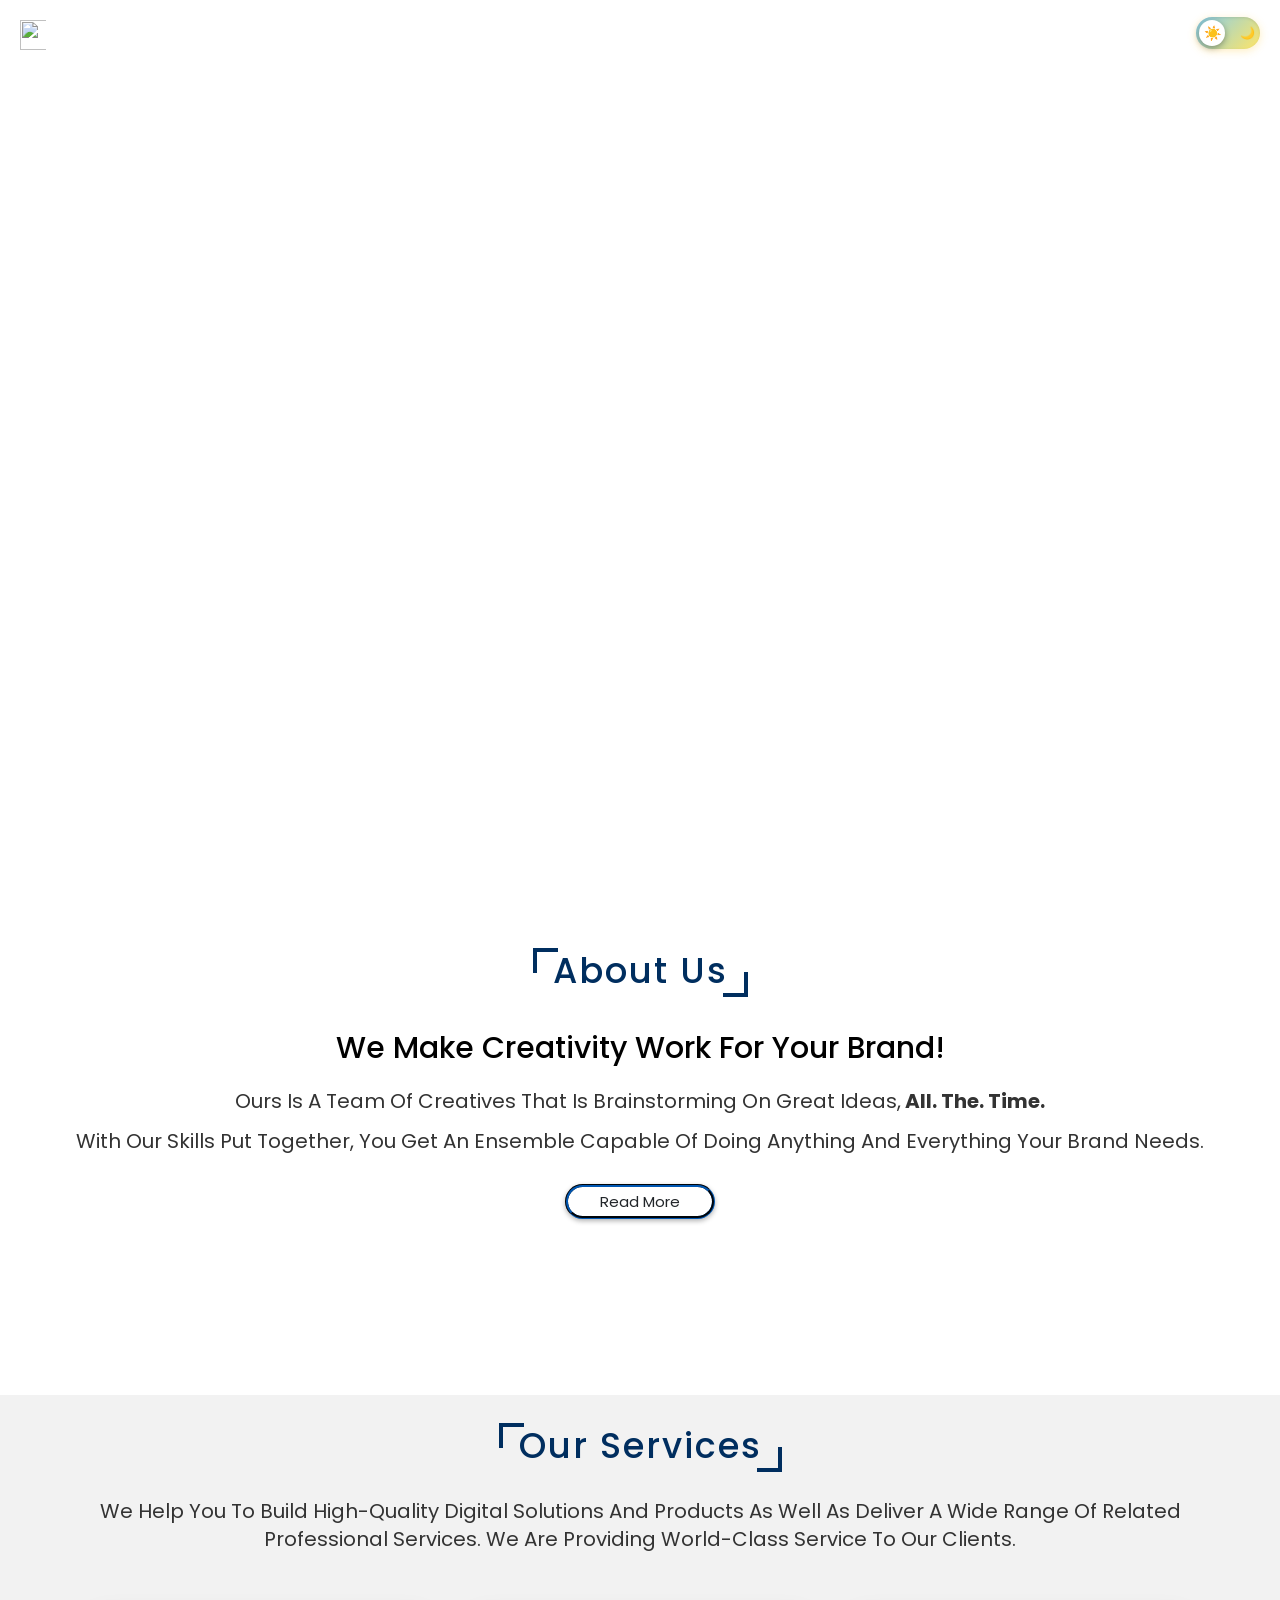
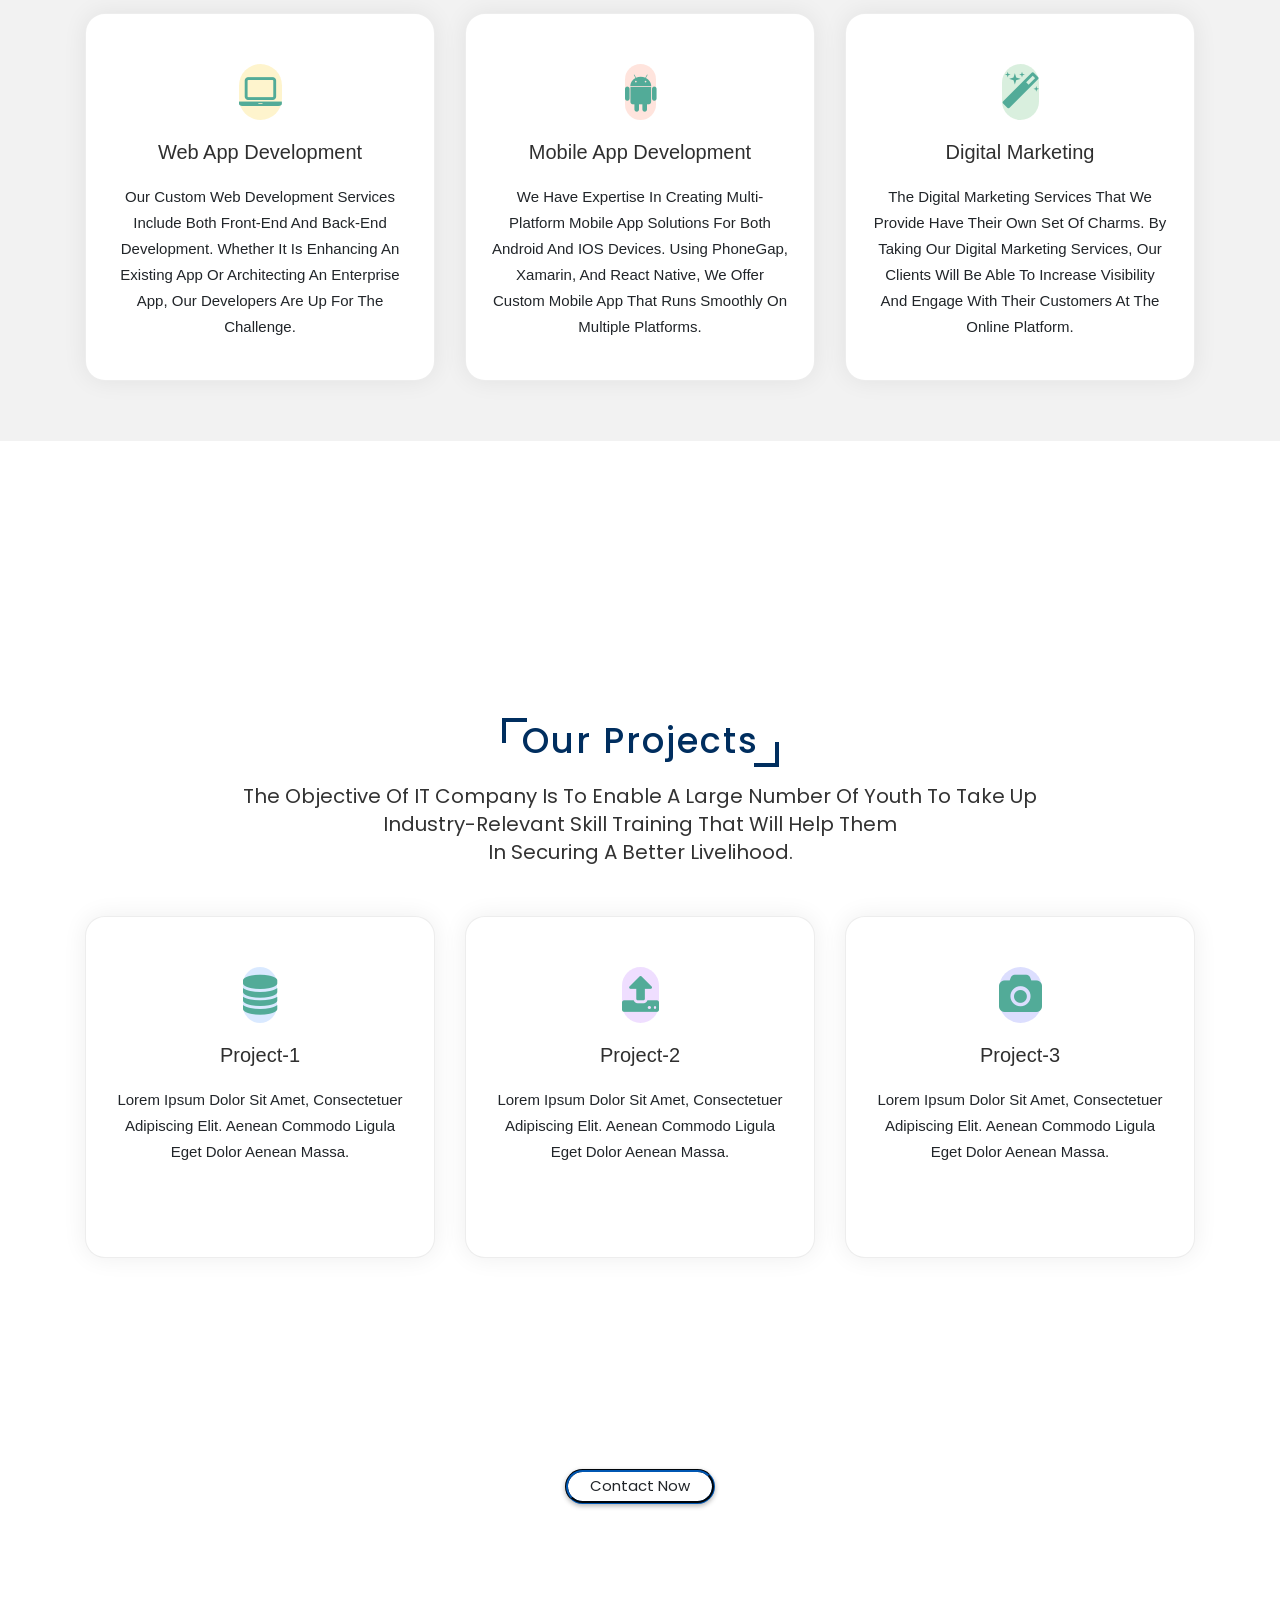
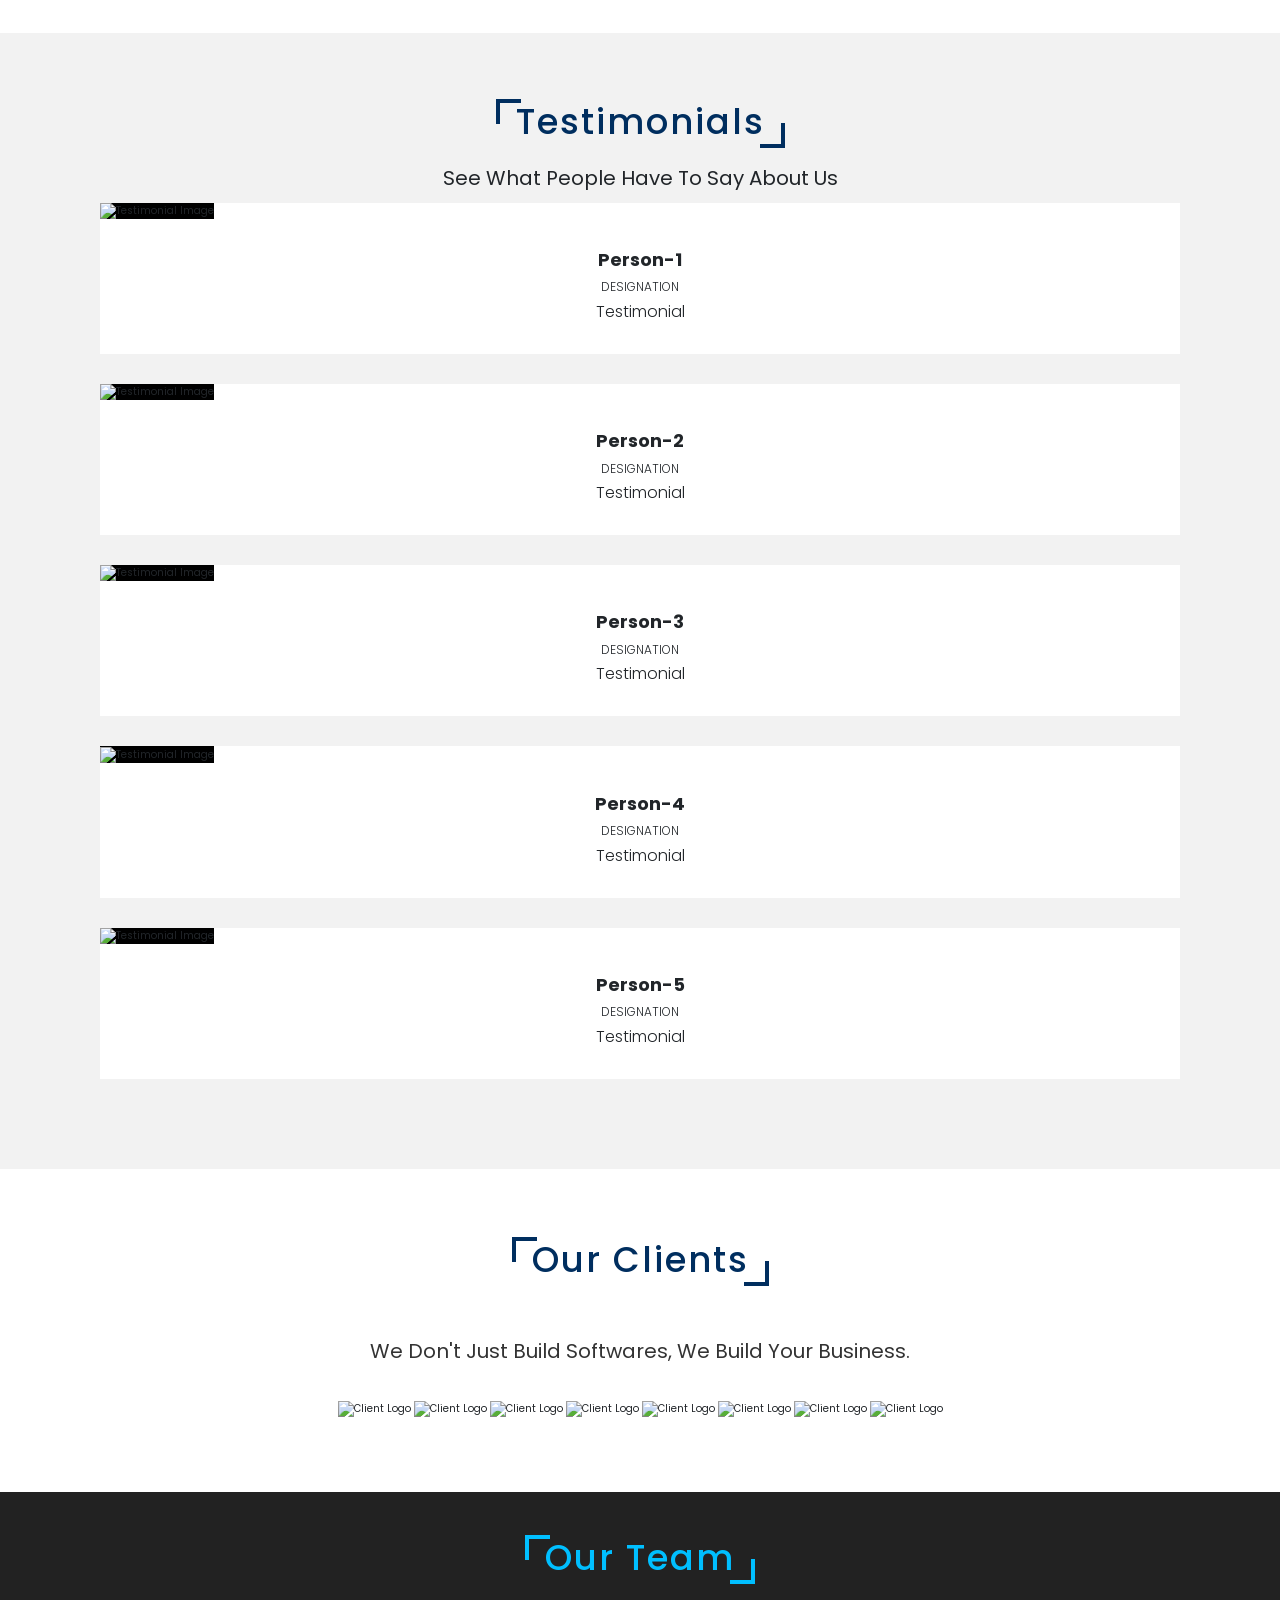
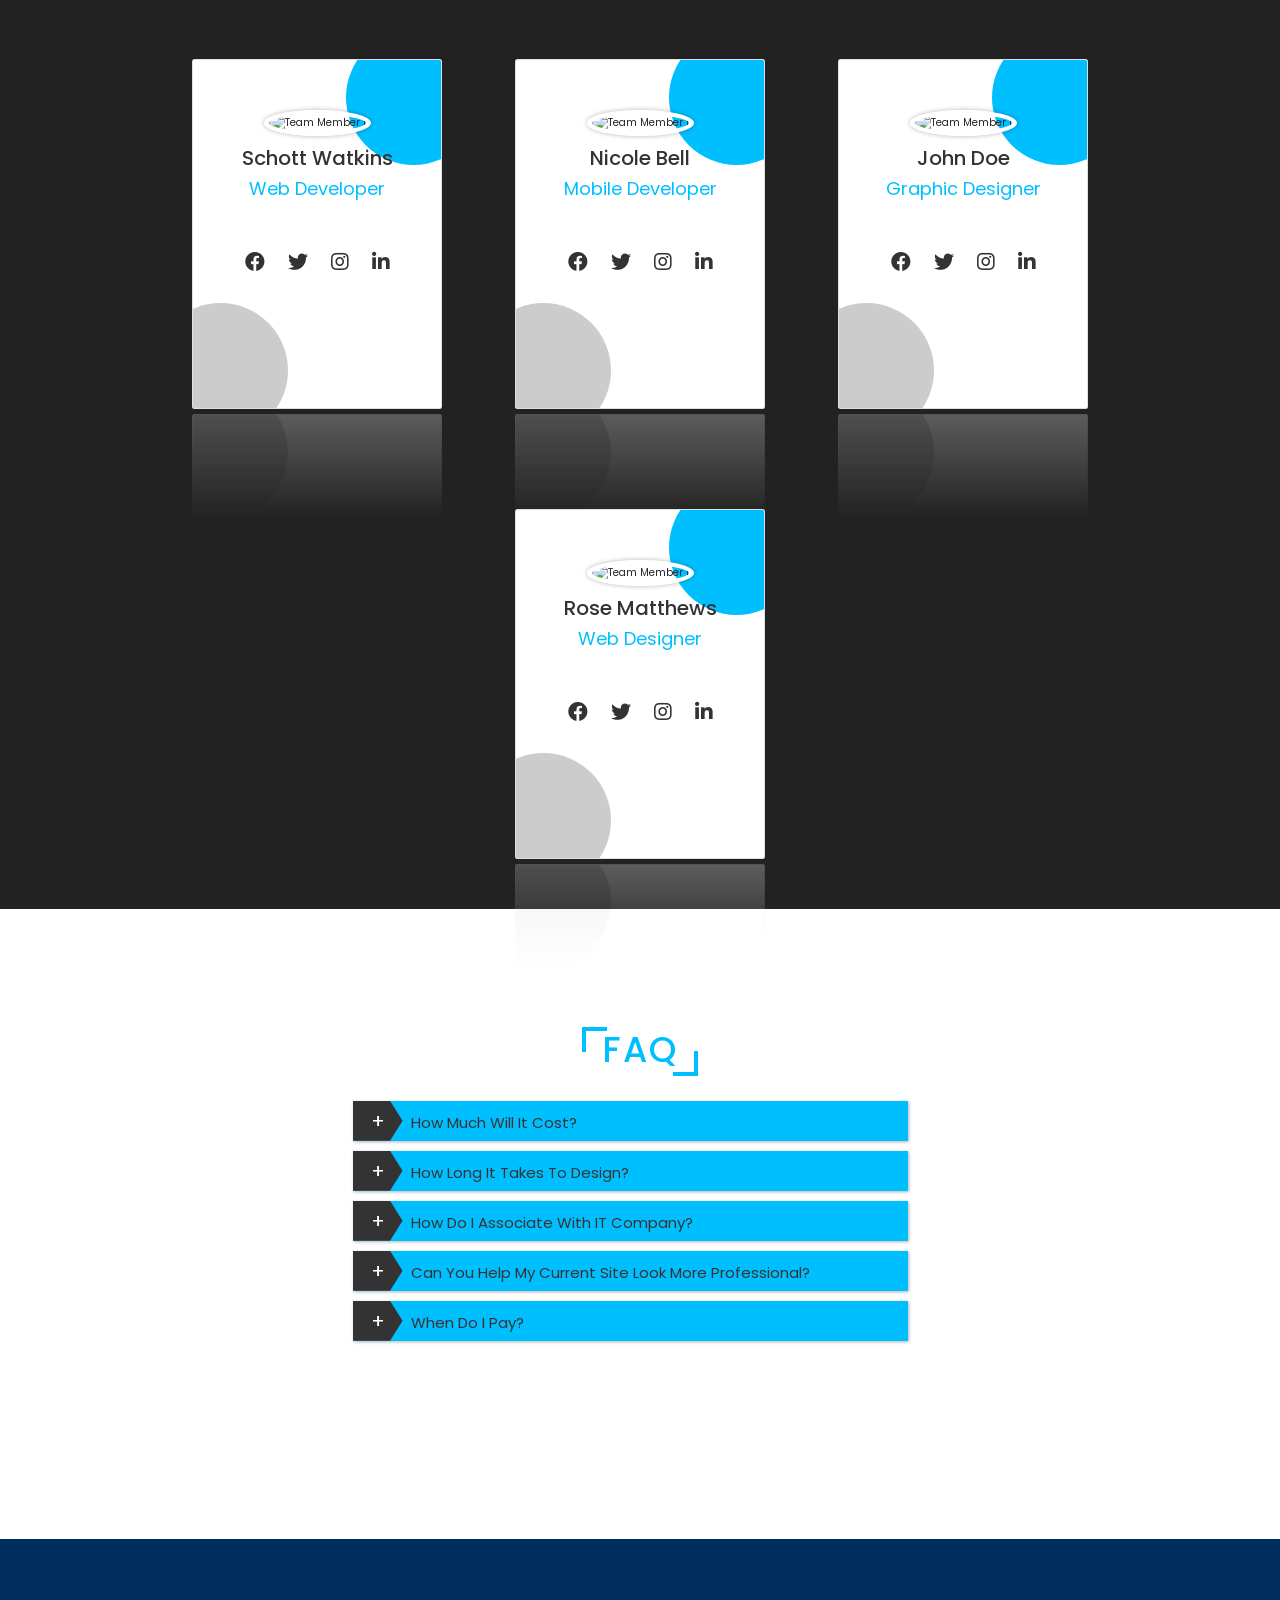
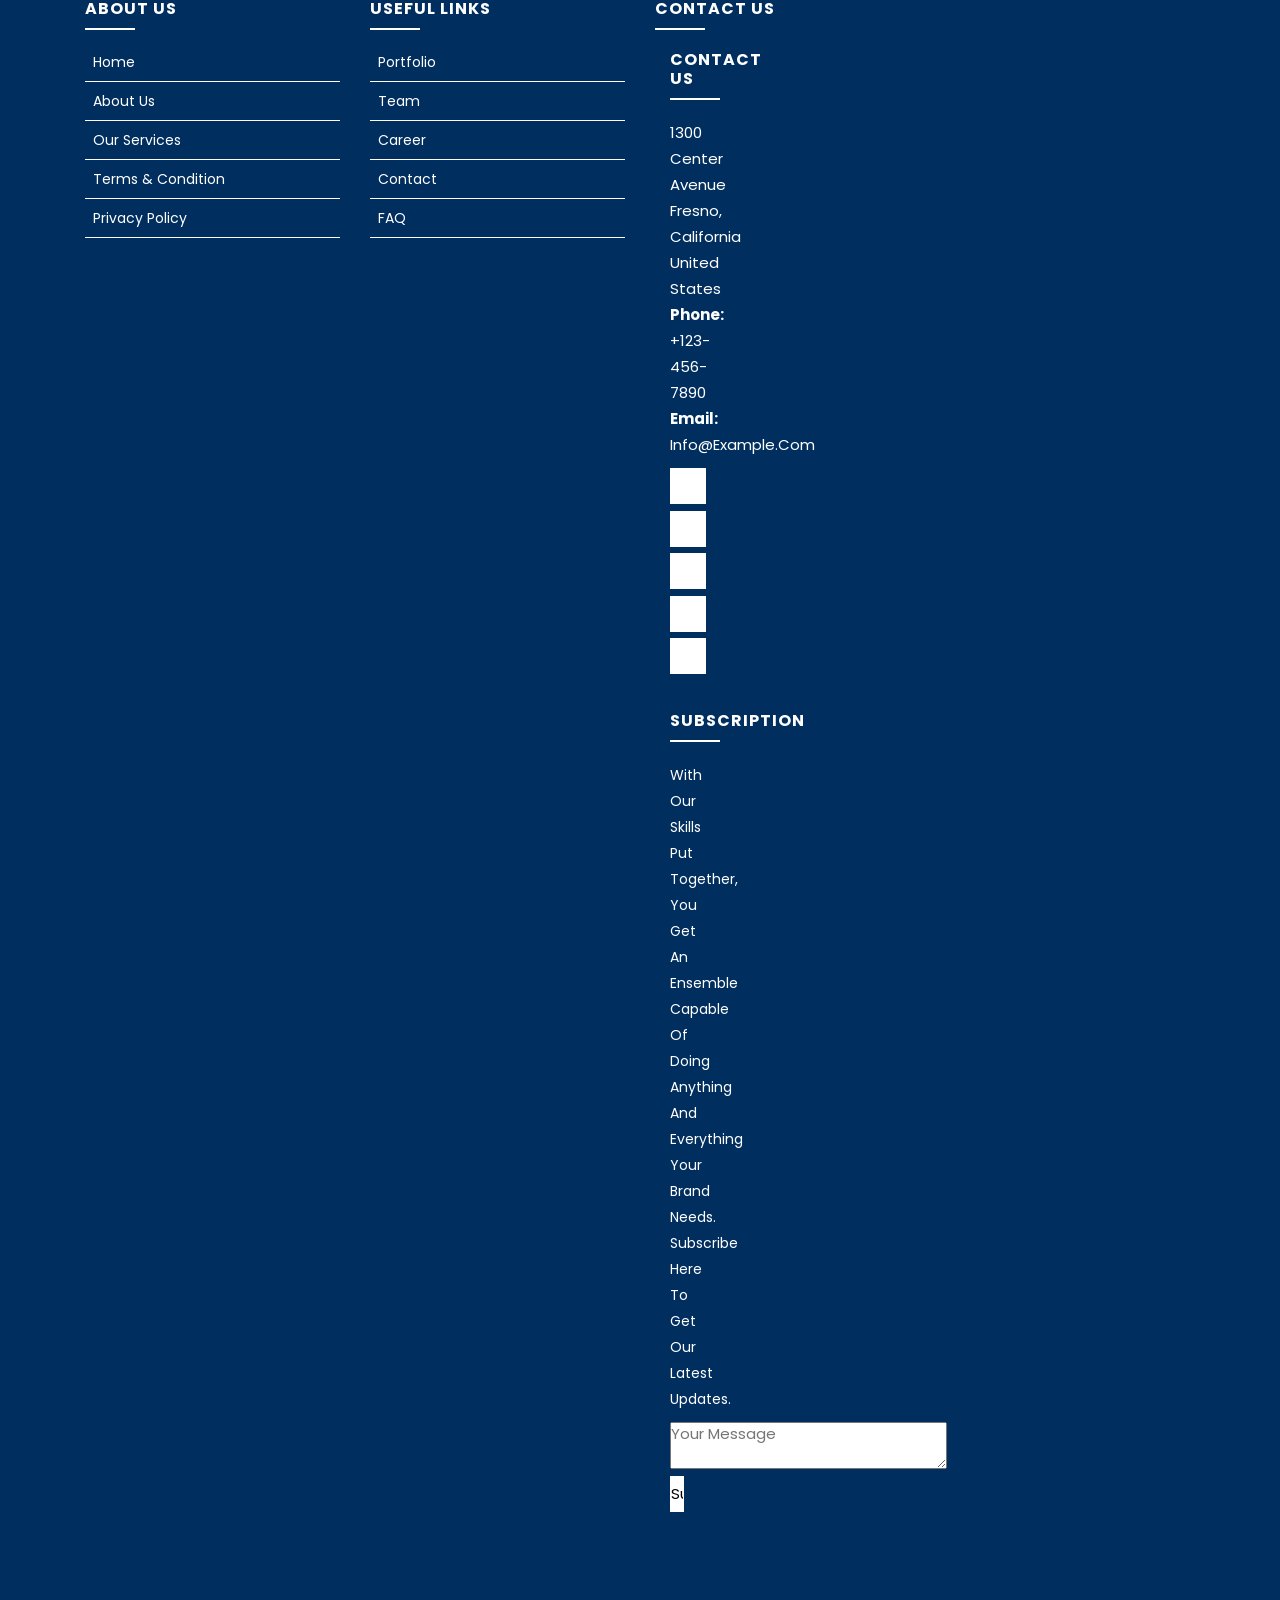
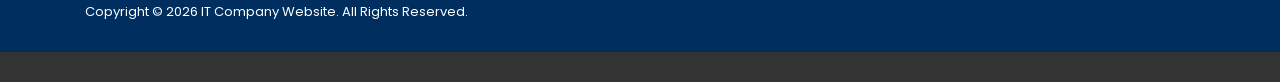
==== index.html @ 70a7154c "Merge pull request #6 from benhail-moyo/typography Typography" ====
<!DOCTYPE html>
<html lang="en">
<head>
    <meta charset="UTF-8">
    <meta http-equiv="X-UA-Compatible" content="IE=edge">
    <meta name="viewport" content="width=device-width, initial-scale=1.0">
    <title>IT Company Website</title>
    <link rel="icon" type="image/png" href="./images/image.png">
    <link rel="stylesheet" href="./css/theme.css">
    <link rel="stylesheet" href="./css/style.css">
    <!-- Anti-flash: apply saved theme before first paint -->
    <script>!function(){var t=localStorage.getItem('itco-theme');if(t==='dark')document.documentElement.setAttribute('data-theme','dark');}();</script>
    <script src="./js/theme.js"></script>
    <link rel="stylesheet" href="https://cdnjs.cloudflare.com/ajax/libs/font-awesome/5.15.3/css/all.min.css">
    <script src="https://cdnjs.cloudflare.com/ajax/libs/jquery/3.6.0/jquery.min.js"></script>
    <link rel="icon" href="./images/image.png">
    <link rel="stylesheet" href="https://cdnjs.cloudflare.com/ajax/libs/twitter-bootstrap/4.1.3/css/bootstrap.min.css">
    <link rel="stylesheet" href="https://cdnjs.cloudflare.com/ajax/libs/ionicons/2.0.1/css/ionicons.min.css">
    <link rel="stylesheet" href="https://cdn.jsdelivr.net/npm/bootstrap@4.5.3/dist/css/bootstrap.min.css" integrity="sha384-TX8t27EcRE3e/ihU7zmQxVncDAy5uIKz4rEkgIXeMed4M0jlfIDPvg6uqKI2xXr2" crossorigin="anonymous">
    <link rel="stylesheet" href="https://stackpath.bootstrapcdn.com/font-awesome/4.7.0/css/font-awesome.min.css" integrity="sha384-wvfXpqpZZVQGK6TAh5PVlGOfQNHSoD2xbE+QkPxCAFlNEevoEH3Sl0sibVcOQVnN" crossorigin="anonymous">
    <link href="lib/bootstrap/css/bootstrap.min.css" rel="stylesheet">
    <link href="lib/ionicons/css/ionicons.min.css" rel="stylesheet">
    <link href="lib/owlcarousel/assets/owl.carousel.min.css" rel="stylesheet">
    <link href="lib/lightbox/css/lightbox.min.css" rel="stylesheet">
    <script src="./js/main.js"></script>

</head>
<body>
    <header class="header">
        <a href="#" class="logo"><img src="./images/image.png" alt=""></a>
        <div class="fas fa-bars"></div>
        <nav class="navbar">
            <ul>
                <li><a href="index.html">home</a></li>
                <li><a href="about-us.html">about</a></li>
                <li><a href="service.html">services</a></li>
                <li><a href="index.html#portfolio">portfolio</a></li>
                <li><a href="index.html#team">team</a></li>
                <li><a href="careers.html">career</a></li>
                <li><a href="contact.html">contact</a></li>
            </ul>
        </nav>
        <!-- Dark / Light Mode Toggle -->
        <div class="theme-toggle-wrapper">
            <label class="theme-toggle" for="theme-checkbox" aria-label="Toggle dark mode">
                <input type="checkbox" id="theme-checkbox">
                <div class="toggle-track">
                    <span class="icon-sun">&#x2600;</span>
                    <span class="icon-moon">&#x1F319;</span>
                    <div class="toggle-knob"></div>
                </div>
            </label>
        </div>
    </header>

  <section id="home" class="home">
      <h1>Bring your Business Online</h1>
      <h2>with IT Company Services</h2>
    <div class="wave wave1"></div>
    <div class="wave wave2"></div>
    <div class="wave wave3"></div>
  </section>

  <section id="about" class="about">
    <h1 class="heading">about us</h1>
    <div class="row">
        <div class="content">
            <h3>We make creativity work for your brand!</h3>
            <p>Ours is a team of creatives that is brainstorming on great ideas,<b> all. the. time.</b><br>
                With our skills put together, you get an ensemble capable of doing anything and everything your brand needs.</p>
            <button id="about-toggle" class="btn" type="button">Read More</button>
            <div id="about-more" class="about-more" style="display:none; margin-top: 1.5rem; text-align:left;">
                <p>From concept to launch, our company delivers practical digital solutions for small businesses, startups and established brands. We specialize in responsive website design, custom web applications, mobile apps, and digital marketing campaigns that help clients attract visitors and convert leads.</p>
                <p>We combine user-centered design, modern development practices and ongoing support so every project performs reliably and grows with the business. Our team is known for clear communication, fast delivery, and a focus on making each client’s online presence easy to manage and memorable.</p>
            </div>
        </div>
    </div>
  </section>

  <div class="pt-5 pb-5" style="background-color: #f2f2f2;">
    <div class="container">
      <div class="row">
        <div class="section-head col-sm-12" id="service">
          <h1>Our Services</h1>
          <p>We help you to build high-quality digital solutions and products as well as deliver a wide range of related professional services. We are providing world-class service to our clients.
            </p>
        </div>
        <div class="col-lg-4 col-sm-6">
          <div class="item"> <span class="icon feature_box_col_one"><i class="fa fa-laptop"></i></span>
            <h6>Web App Development</h6>
            <p>Our Custom Web Development Services Include Both Front-End And Back-End Development. Whether It Is Enhancing An Existing App Or Architecting An Enterprise App, Our Developers Are Up For The Challenge.</p>
          </div>
        </div>
        <div class="col-lg-4 col-sm-6">
          <div class="item"> <span class="icon feature_box_col_two"><i class="fa fa-android"></i></span>
            <h6>Mobile App Development</h6>
            <p>We Have Expertise In Creating Multi-Platform Mobile App Solutions For Both Android And IOS Devices. Using PhoneGap, Xamarin, And React Native, We Offer Custom Mobile App That Runs Smoothly On Multiple Platforms.</p>
          </div>
        </div>
        <div class="col-lg-4 col-sm-6">
          <div class="item"> <span class="icon feature_box_col_three"><i class="fa fa-magic"></i></span>
            <h6>Digital Marketing</h6>
            <p>The digital marketing services that we provide have their own set of charms. By taking our digital marketing services, our clients will be able to increase visibility and engage with their customers at the online platform.</p>
          </div>
        </div>
      </div>
    </div>
</div>

<script src="https://code.jquery.com/jquery-3.5.1.slim.min.js" integrity="sha384-DfXdz2htPH0lsSSs5nCTpuj/zy4C+OGpamoFVy38MVBnE+IbbVYUew+OrCXaRkfj" crossorigin="anonymous"></script>
<script src="https://cdn.jsdelivr.net/npm/bootstrap@4.5.3/dist/js/bootstrap.bundle.min.js" integrity="sha384-ho+j7jyWK8fNQe+A12Hb8AhRq26LrZ/JpcUGGOn+Y7RsweNrtN/tE3MoK7ZeZDyx" crossorigin="anonymous"></script>
<script>
  // Toggle the About Us extra company details when the button is clicked.
  document.addEventListener('DOMContentLoaded', function () {
    var toggleButton = document.getElementById('about-toggle');
    var extraContent = document.getElementById('about-more');

    if (!toggleButton || !extraContent) {
      return;
    }

    toggleButton.addEventListener('click', function () {
      var isHidden = extraContent.style.display === 'none' || extraContent.style.display === '';
      extraContent.style.display = isHidden ? 'block' : 'none';
      toggleButton.textContent = isHidden ? 'Read Less' : 'Read More';
    });
  });
</script>

  <section class="counters">
    <div class="container">
        <div>
            <i class="far fa-clock fa-4x"></i>
            <div class="counter" data-target="13500">0</div>
            <h3>Working Hours</h3>
        </div>
        <div>
            <i class="fas fa-gift fa-4x"></i>
            <div class="counter" data-target="720">0</div>
            <h3>Completed Projects</h3>
        </div>
        <div>
            <i class="fas fa-users fa-4x"></i>
            <div class="counter" data-target="480">0</div>
            <h3>Happy Clients</h3>
        </div>
        <div>
            <i class="fas fa-award fa-4x"></i>
            <div class="counter" data-target="120">0</div>
            <h3>Awards Received</h3>
        </div>
    </div>
</section>

<div class="pt-5 pb-5">
    <div class="container">
      <div class="row">
        <div class="section-head-1 col-sm-12" style="text-align: center;">
          <h4 style="margin-top: -5rem;" id="portfolio"><span>Our</span> Projects</h4>
          
          <p>The objective of IT Company is to enable a large number of youth to take up <br>industry-relevant skill training that will help them<br> in securing a better livelihood.
            </p>
        </div>
        
        <div class="col-lg-4 col-sm-6">
          
          <div class="item"> <span class="icon feature_box_col_four"><i class="fa fa-database"></i></span>
            <h6>Project-1</h6>
            
            <p>Lorem ipsum dolor sit amet, consectetuer adipiscing elit. Aenean commodo ligula eget dolor Aenean massa.<br><br><br></p>
          </div>
        </div>
        
        <div class="col-lg-4 col-sm-6">
          <div class="item"> <span class="icon feature_box_col_five"><i class="fa fa-upload"></i></span>
            <h6>Project-2</h6>
            <p>Lorem ipsum dolor sit amet, consectetuer adipiscing elit. Aenean commodo ligula eget dolor Aenean massa.<br><br><br></p>
          </div>
        </div>
        <div class="col-lg-4 col-sm-6">
          <div class="item"> <span class="icon feature_box_col_six"><i class="fa fa-camera"></i></span>
            <h6>Project-3</h6>
            <p>Lorem ipsum dolor sit amet, consectetuer adipiscing elit. Aenean commodo ligula eget dolor Aenean massa.<br><br><br></p>
          </div>
        </div>
      </div>
    </div>
</div>

<div class="communicate">
    <h3>Lorem ipsum dolor sit amet consectetur adipisicing elit.</h3>
    <p>Lorem ipsum dolor sit amet.</p>
    <a href="#contact"><button class="btn">Contact Now</button></a>
</div>

<div class="testimonials mt-100">
    <div class="container">
        <div class="section-header" style="text-align: center;">
            <h2 style="margin-top: -15rem;">Testimonials</h2>
            <p style="font-size: 2rem;">
                See what people have to say about us
            </p>
        </div>

        <div class="owl-carousel testimonials-carousel">
            <div class="testimonial-item row align-items-center">
                <div class="testimonial-img">
                    <img src="./images/testimonial-1.jpg" alt="Testimonial image">
                </div>
                <div class="testimonial-text">
                    <h3>Person-1</h3>
                    <h4>Designation</h4>
                    <p>
                        Testimonial

                    </p>
                </div>
            </div>
            <div class="testimonial-item row align-items-center">
                <div class="testimonial-img">
                    <img src="./images/testimonial-2.jpg" alt="Testimonial image">
                </div>
                <div class="testimonial-text">
                    <h3>Person-2</h3>
                    <h4>Designation</h4>
                    <p>
                        Testimonial

                    </p>
                </div>
            </div>
            <div class="testimonial-item row align-items-center">
                <div class="testimonial-img">
                    <img src="./images/testimonial-3.jpg" alt="Testimonial image">
                </div>
                <div class="testimonial-text">
                    <h3>Person-3</h3>
                    <h4>Designation</h4>
                    <p>
                        Testimonial

                    </p>
                </div>
            </div>
            <div class="testimonial-item row align-items-center">
                <div class="testimonial-img">
                    <img src="./images/testimonial-4.jpg" alt="Testimonial image">
                </div>
                <div class="testimonial-text">
                    <h3>Person-4</h3>
                    <h4>Designation</h4>
                    <p>
                        Testimonial

                    </p>
                </div>
            </div>
            <div class="testimonial-item row align-items-center">
                <div class="testimonial-img">
                    <img src="./images/testimonial-5.jpg" alt="Testimonial image">
                </div>
                <div class="testimonial-text">
                    <h3>Person-5</h3>
                    <h4>Designation</h4>
                    <p>
                        Testimonial

                    </p>
                </div>
            </div>
        </div>
    </div>
</div>

<div class="clients mt-100">
    <div class="container">
        <div class="section-header">
            <h2>Our Clients</h2>
            <p>
                We don't just build softwares, we build your business.
            </p>
        </div>
        <div class="owl-carousel clients-carousel">
            <img src="./images/image.png" alt="Client Logo">
            <img src="./images/image.png" alt="Client Logo">
            <img src="./images/image.png" alt="Client Logo">
            <img src="./images/image.png" alt="Client Logo">
            <img src="./images/image.png" alt="Client Logo">
            <img src="./images/image.png" alt="Client Logo">
            <img src="./images/image.png" alt="Client Logo">
            <img src="./images/image.png" alt="Client Logo">
        </div>
    </div>
</div>
<a href="#" class="back-to-top"><i class="ion-ios-arrow-up"></i></a>
<script src="lib/jquery/jquery.min.js"></script>
<script src="lib/jquery/jquery-migrate.min.js"></script>
<script src="lib/bootstrap/js/bootstrap.bundle.min.js"></script>
<script src="lib/easing/easing.min.js"></script>
<script src="lib/waypoints/waypoints.min.js"></script>
<script src="lib/counterup/counterup.min.js"></script>
<script src="lib/owlcarousel/owl.carousel.min.js"></script>
<script src="lib/lightbox/js/lightbox.min.js"></script>

<section class="team" style="margin-top: 7rem;">
  <h1 class="heading" style="margin-top: -1.5rem;" id="team">our team</h1>
  <p></p>
  <div class="row">
      <div class="card">
          <div class="image">
              <img src="./images/pexels-andrea-piacquadio-845434.jpg" alt="Team member 1">
          </div>
          <div class="info">
              <h3>Schott Watkins</h3>
              <span>Web Developer</span>
              <div class="icons">
                  <a href="https://www.facebook.com/" class="fab fa-facebook-f"></a>
                  <a href="https://twitter.com/login" class="fab fa-twitter"></a>
                  <a href="https://www.instagram.com/" class="fab fa-instagram"></a>
                  <a href="https://www.linkedin.com/" class="fab fa-linkedin"></a>
              </div>
          </div>
      </div>
  </div>
  <div class="row">
      <div class="card">
          <div class="image">
              <img src="./images/pexels-vinicius-wiesehofer-1130624.jpg" alt="Team member 1">
          </div>
          <div class="info">
              <h3>Nicole Bell</h3>
              <span>Mobile Developer</span>
              <div class="icons">
                  <a href="https://www.facebook.com/" class="fab fa-facebook-f"></a>
                  <a href="https://twitter.com/login" class="fab fa-twitter"></a>
                  <a href="https://www.instagram.com/" class="fab fa-instagram"></a>
                  <a href="https://www.linkedin.com/" class="fab fa-linkedin"></a>
              </div>
          </div>
      </div>
  </div>
  <div class="row">
      <div class="card">
          <div class="image">
              <img src="./images/pexels-hussein-altameemi-2776353.jpg" alt="Team member 1">
          </div>
          <div class="info">
              <h3>John Doe</h3>
              <span>Graphic Designer</span>
              <div class="icons">
                  <a href="https://www.facebook.com/" class="fab fa-facebook-f"></a>
                  <a href="https://twitter.com/login" class="fab fa-twitter"></a>
                  <a href="https://www.instagram.com/" class="fab fa-instagram"></a>
                  <a href="https://www.linkedin.com/" class="fab fa-linkedin"></a>
              </div>
          </div>
      </div>
  </div>
  <div class="row">
      <div class="card">
          <div class="image">
              <img src="./images/pexels-andrea-piacquadio-745136.jpg" alt="Team member 1">
          </div>
          <div class="info">
              <h3>Rose Matthews</h3>
              <span>Web Designer</span>
              <div class="icons">
                  <a href="https://www.facebook.com/" class="fab fa-facebook-f"></a>
                  <a href="https://twitter.com/login" class="fab fa-twitter"></a>
                  <a href="https://www.instagram.com/" class="fab fa-instagram"></a>
                  <a href="https://www.linkedin.com/" class="fab fa-linkedin"></a>
              </div>
          </div>
      </div>
  </div>
</section>


    <section class="faq">
      <h1 class="heading" style="margin-top: -2rem; color: #00bfff;" id="faq">FAQ</h1>
      <div class="row">
          <div class="accordion-container">
              <div class="accordion">
                  <div class="accordion-header">
                      <span>+</span>
                      <h3>How much will it cost?</h3>
                  </div>
                  <div class="accordion-body">
                      <p>To get a better idea of the cost of what you want to build, give us a quick phone call. We’ll ask you a few questions about the nature of the site, what sort of interactivity the site will have, your graphic design needs, etc. 
                          Then we’ll be able to give you a ballpark figure. 
                          If you’re still interested, we’ll come to your place of business and come up with a firm quote.</p>
                  </div>
              </div>
              <div class="accordion">
                  <div class="accordion-header">
                      <span>+</span>
                      <h3>How long it takes to design?</h3>
                  </div>
                  <div class="accordion-body">
                      <p>The time limit of any assignment is normally dictated by the client. If you have any time limit in mind we will attempt to assemble it for you. 
                          The main general delay in the making of a website is waiting for the content of the pages to be sent to us by the client.</p>
                  </div>
              </div>
              <div class="accordion">
                  <div class="accordion-header">
                      <span>+</span>
                      <h3>How do I associate with IT Company?</h3>
                  </div>
                  <div class="accordion-body">
                      <p>The process begins when you contact us with your requirements. We analyze your requirements and respond to you. 
                          On the basis of the further discussion, you can choose an engagement model that suits you the best. 
                          After that, we begin the process of development.</p>
                  </div>
              </div>
              <div class="accordion">
                  <div class="accordion-header">
                      <span>+</span>
                      <h3>Can you help my current site look more professional?</h3>
                  </div>
                  <div class="accordion-body">
                      <p>Yes. Give us your requirements and we have experienced expertise to help you give a 
                          new professional look that really wonders!</p>
                  </div>
              </div>
              <div class="accordion">
                  <div class="accordion-header">
                      <span>+</span>
                      <h3>When do I pay?</h3>
                  </div>
                  <div class="accordion-body">
                      <p>For most projects, equal payments are made at the start, midway, and the end of the project, but we can work with you to set up a schedule that meets your needs. 
                          We understand that this is a big investment and want to help you budget for the expense in whatever way possible.
                          We accept checks, PayPal, and all major credit cards.</p>
                  </div>
              </div>
          </div>
      </div>
  </section>

    <div class="footer">
      <div class="footer-top">
          <div class="container">
              <div class="row">
                  <div class="col-lg-3 col-md-6 footer-links">
                      <h4>About Us</h4>
                      <ul>
                          <li><i class="ion-ios-arrow-forward"></i> <a href="#">Home</a></li>
                          <li><i class="ion-ios-arrow-forward"></i> <a href="#about">About us</a></li>
                          <li><i class="ion-ios-arrow-forward"></i> <a href="#service">Our services</a></li>
                          <li><i class="ion-ios-arrow-forward"></i> <a href="#">Terms & condition</a></li>
                          <li><i class="ion-ios-arrow-forward"></i> <a href="#">Privacy policy</a></li>
                      </ul>
                  </div>

                  <div class="col-lg-3 col-md-6 footer-links">
                      <h4>Useful Links</h4>
                      <ul>
                          <li><i class="ion-ios-arrow-forward"></i> <a href="#portfolio">Portfolio</a></li>
                          <li><i class="ion-ios-arrow-forward"></i> <a href="#team">Team</a></li>
                          <li><i class="ion-ios-arrow-forward"></i> <a href="careers.html">Career</a></li>
                          <li><i class="ion-ios-arrow-forward"></i> <a href="#contact">Contact</a></li>
                          <li><i class="ion-ios-arrow-forward"></i> <a href="#faq">FAQ</a></li>
                      </ul>
                  </div>

                  <div class="col-lg-3 col-md-6 footer-contact" style="font-size: 1.5rem;">
                      <h4>Contact Us</h4>
                     <div class="col-lg-3 col-md-6 footer-contact" style="font-size: 1.5rem;">
                      <h4>Contact Us</h4>
                      <p>
                          1300  Center Avenue<br>
                          Fresno, California<br>
                          United States <br>
                          <strong>Phone:</strong> +123-456-7890<br>
                          <strong>Email:</strong> info@example.com<br>
                      </p>

                      <div class="social-links">
                          <a href="https://www.facebook.com/"><i class="ion-logo-facebook"></i></a>
                          <a href="https://twitter.com/login?lang=en"><i class="ion-logo-twitter"></i></a>
                          <a href="https://www.linkedin.com/"><i class="ion-logo-linkedin"></i></a>
                          <a href="https://www.instagram.com/"><i class="ion-logo-instagram"></i></a>
                          <a href="https://accounts.google.com/servicelogin/signinchooser?flowName=GlifWebSignIn&flowEntry=ServiceLogin"><i class="ion-logo-googleplus"></i></a>
                      </div>

                  </div>

                  <div class="col-lg-3 col-md-6 footer-newsletter">
                      <h4>Subscription</h4>
                      <p>With Our Skills Put Together, You Get An Ensemble Capable Of Doing Anything And Everything Your Brand Needs. Subscribe Here To Get Our Latest Updates.</p>
                      <form action="" method="post">
                        <textarea name="message" placeholder="Your Message"></textarea>
                          
                        
                          <input type="submit" value="Subscribe">
                      </form>
                  </div>

              </div>
          </div>
      </div>

      <div class="container">
          <div class="row align-items-center">
              <div class="col-md-6 copyright" style="color: #fff; font-size: 1.3rem;">
                  Copyright &copy; 2026 IT Company Website. All Rights Reserved.
              </div>
          </div>
      </div>
  </div>

  <a href="#" class="back-to-top"><i class="ion-ios-arrow-up"></i></a>
</body>
</html>
---- css/theme.css ----
/* ============================================================
   THEME SYSTEM — Light & Dark mode via CSS custom properties
   Load order: before style.css in <head>.
   Dark mode is activated by data-theme="dark" on <html>.
   All dark-mode element overrides use [data-theme="dark"] prefix
   for higher specificity than base style.css rules.
   ============================================================ */

/* ── 1. Light-mode tokens (defaults) ─────────────────────── */
:root {
    --clr-bg:               #ffffff;
    --clr-bg-alt:           #f2f2f2;
    --clr-bg-card:          #ffffff;
    --clr-bg-team:          #222222;
    --clr-bg-testimonial:   #f2f2f2;
    --clr-bg-accordion:     #ffffff;
    --clr-bg-contact:       #ffffff;
    --clr-bg-contact-wrap:  #ffffff;
    --clr-bg-footer:        #333333;
    --clr-bg-footer-top:    #002e5f;
    --clr-bg-navbar-mob:    #ffffff;

    --clr-text:             #333333;
    --clr-text-heading:     #002e5f;
    --clr-text-h3:          #000000;
    --clr-text-card:        #333333;
    --clr-text-item-h6:     #2f2f2f;
    --clr-text-muted:       #333333;
    --clr-text-nav-mob:     #555555;

    --clr-accent:           #002e5f;
    --clr-border:           rgba(0,0,0,0.07);
    --clr-border-input:     #bcbcbc;

    --theme-speed:          0.35s;
}

/* ── 2. Dark-mode token overrides ────────────────────────── */
[data-theme="dark"] {
    --clr-bg:               #0f172a;
    --clr-bg-alt:           #1e293b;
    --clr-bg-card:          #1e293b;
    --clr-bg-team:          #0d1a2d;
    --clr-bg-testimonial:   #1a2540;
    --clr-bg-accordion:     #1e293b;
    --clr-bg-contact:       #0f172a;
    --clr-bg-contact-wrap:  #1e293b;
    --clr-bg-footer:        #0d1a2d;
    --clr-bg-footer-top:    #0a1628;
    --clr-bg-navbar-mob:    #1e293b;

    --clr-text:             #cbd5e1;
    --clr-text-heading:     #38bdf8;
    --clr-text-h3:          #e2e8f0;
    --clr-text-card:        #e2e8f0;
    --clr-text-item-h6:     #e2e8f0;
    --clr-text-muted:       #94a3b8;
    --clr-text-nav-mob:     #e2e8f0;

    --clr-accent:           #38bdf8;
    --clr-border:           rgba(255,255,255,0.08);
    --clr-border-input:     #334155;
}

/* ================================================================
   3. DARK MODE — COMPREHENSIVE ELEMENT OVERRIDES
   [data-theme="dark"] prefix gives 0,2,0 specificity vs style.css
   0,1,0 — so our rules win without touching style.css.
   !important is only needed for inline style="" attributes.
   ================================================================ */

/* ── Body ────────────────────────────────────────────────── */
[data-theme="dark"] body {
    background-color: #0f172a !important;
    color: #cbd5e1 !important;
}

/* ── Section headings & bracket corners ─────────────────── */
[data-theme="dark"] .heading,
[data-theme="dark"] .clients .section-header h2,
[data-theme="dark"] .section-head h1,
[data-theme="dark"] .testimonials .section-header h2,
[data-theme="dark"] .section-head-1 h4 {
    color: #38bdf8 !important;
}

[data-theme="dark"] .heading::before,
[data-theme="dark"] .heading::after,
[data-theme="dark"] .clients .section-header h2::before,
[data-theme="dark"] .clients .section-header h2::after,
[data-theme="dark"] .section-head h1::before,
[data-theme="dark"] .section-head h1::after,
[data-theme="dark"] .testimonials .section-header h2::before,
[data-theme="dark"] .testimonials .section-header h2::after,
[data-theme="dark"] .section-head-1 h4::before,
[data-theme="dark"] .section-head-1 h4::after {
    border-color: #38bdf8 !important;
}

[data-theme="dark"] .team .heading,
[data-theme="dark"] .faq .heading {
    color: #38bdf8 !important;
}

[data-theme="dark"] .team .heading::before,
[data-theme="dark"] .team .heading::after,
[data-theme="dark"] .faq .heading::before,
[data-theme="dark"] .faq .heading::after {
    border-color: #38bdf8 !important;
}

/* ── About section ───────────────────────────────────────── */
[data-theme="dark"] .about {
    background-color: #0f172a !important;
}

[data-theme="dark"] .about .row .content h3 {
    color: #e2e8f0 !important;
}

[data-theme="dark"] .about .row .content p {
    color: #94a3b8 !important;
}

[data-theme="dark"] .about .row .content p b {
    color: #38bdf8 !important;
}

/* ── Service / Project section wrapper (inline style bg) ── */
/* Targets both plain wrappers and ones with inline style="" */
[data-theme="dark"] .pt-5 {
    background-color: #1e293b !important;
}

[data-theme="dark"] .pb-5 {
    background-color: #1e293b !important;
}

/* Extra rule targeting the inline background-color attribute */
[data-theme="dark"] [style*="background-color: #f2f2f2"],
[data-theme="dark"] [style*="background-color:#f2f2f2"] {
    background-color: #1e293b !important;
}

/* ── Section description paragraphs ──────────────────────── */
[data-theme="dark"] .section-head p,
[data-theme="dark"] .section-head-1 p,
[data-theme="dark"] .clients .section-header p {
    color: #94a3b8 !important;
}

/* ── Service / Project item cards ────────────────────────── */
[data-theme="dark"] .item {
    background-color: #1e293b !important;
    border-color: rgba(255, 255, 255, 0.08) !important;
    box-shadow: 0 0 25px rgba(0, 0, 0, 0.4) !important;
}

[data-theme="dark"] .item h6 {
    color: #e2e8f0 !important;
}

[data-theme="dark"] .item p {
    color: #94a3b8 !important;
}

[data-theme="dark"] .item:hover {
    background-image: linear-gradient(to bottom right, #1e3a5f 0%, #1a2f47 100%) !important;
}

/* ── Communicate / CTA section ───────────────────────────── */
/* Has background-image so it's always visible — only fix text */
[data-theme="dark"] .communicate h3,
[data-theme="dark"] .communicate p {
    color: #ffffff !important;
}

/* ── Counters section ────────────────────────────────────── */
/* Has background-image — only fix text */
[data-theme="dark"] .counters h3,
[data-theme="dark"] .counters .counter {
    color: #ffffff !important;
}

/* ── Read More button ────────────────────────────────────── */
[data-theme="dark"] .row .btn {
    background-color: #1e293b !important;
    border-color: #38bdf8 !important;
    color: #e2e8f0 !important;
}

[data-theme="dark"] .row .btn:hover {
    background-color: #38bdf8 !important;
    color: #0f172a !important;
}

/* ── Team section ────────────────────────────────────────── */
[data-theme="dark"] .team {
    background-color: #0d1a2d !important;
}

[data-theme="dark"] .team .row .card {
    background-color: #1e293b !important;
}

[data-theme="dark"] .team .row .card .info h3 {
    color: #e2e8f0 !important;
}

[data-theme="dark"] .team .row .card .info span {
    color: #38bdf8 !important;
}

[data-theme="dark"] .team .row .card .info .icons a {
    color: #94a3b8 !important;
}

/* ── Testimonials ────────────────────────────────────────── */
[data-theme="dark"] .testimonials {
    background-color: #1a2540 !important;
}

[data-theme="dark"] .testimonials .testimonial-item {
    background-color: #1e293b !important;
}

[data-theme="dark"] .testimonials .testimonial-text {
    background-color: #1e293b !important;
}

[data-theme="dark"] .testimonials .testimonial-text h3,
[data-theme="dark"] .testimonials .testimonial-text h4,
[data-theme="dark"] .testimonials .testimonial-text p {
    color: #cbd5e1 !important;
}

/* ── Clients section ─────────────────────────────────────── */
[data-theme="dark"] .clients {
    background-color: #0f172a !important;
}

/* ── FAQ section ─────────────────────────────────────────── */
/* FAQ has a background-image; just fix the accordion cards */
[data-theme="dark"] .faq .row .accordion-container .accordion .accordion-body {
    background-color: #1e293b !important;
    color: #94a3b8 !important;
}

[data-theme="dark"] .faq .row .accordion-container .accordion .accordion-header {
    background-color: #0e3460 !important;
}

[data-theme="dark"] .faq .row .accordion-container .accordion .accordion-header h3 {
    color: #e2e8f0 !important;
}

/* ── Contact section ─────────────────────────────────────── */
[data-theme="dark"] .contact {
    background-color: #0f172a !important;
    color: #e2e8f0 !important;
}

[data-theme="dark"] .contact .heading {
    color: #38bdf8 !important;
}

[data-theme="dark"] .contact-in {
    background: #1e293b !important;
    box-shadow: 0px 0px 20px rgba(0, 0, 0, 0.5) !important;
}

[data-theme="dark"] .contact-form-txt,
[data-theme="dark"] .contact-form-email,
[data-theme="dark"] .contact-form-phone,
[data-theme="dark"] .contact-form-txtarea {
    background: rgba(255, 255, 255, 0.06) !important;
    border-color: #334155 !important;
    color: #e2e8f0 !important;
}

[data-theme="dark"] .contact-form-txt::placeholder,
[data-theme="dark"] .contact-form-email::placeholder,
[data-theme="dark"] .contact-form-phone::placeholder,
[data-theme="dark"] .contact-form-txtarea::placeholder {
    color: #475569 !important;
}

[data-theme="dark"] .contact-form-btn {
    background: #1e293b !important;
    border-color: #38bdf8 !important;
    color: #e2e8f0 !important;
}

[data-theme="dark"] .contact-form-btn:hover {
    background: #38bdf8 !important;
    color: #0f172a !important;
}

/* ── Footer ──────────────────────────────────────────────── */
[data-theme="dark"] .footer {
    background: #0d1a2d !important;
}

[data-theme="dark"] .footer .footer-top {
    background: #0a1628 !important;
}

/* ── Mobile / responsive navbar ──────────────────────────── */
@media (max-width: 1000px) {
    [data-theme="dark"] .header .navbar {
        background-color: #1e293b !important;
        border-top-color: #334155 !important;
    }

    [data-theme="dark"] .header .navbar ul li a {
        color: #e2e8f0 !important;
    }
}

/* ── Hero section waves (index.html) ────────────────────── */
/*
 * Strategy:
 * 1. CSS filter chain colorizes the white wave PNG → dark teal-blue.
 *    brightness(0)  → pure black
 *    invert(0.18)   → lifts 0→46 (dark grey, gives the filter something to work with)
 *    sepia(1)       → brownish dark grey (adds separate R/G/B channels)
 *    saturate(700%) → pushes saturation high so hue-rotate has material to shift
 *    hue-rotate(163deg) → rotates orange-brown → teal-blue range
 *    brightness(0.45)   → darkens final result to match dark background
 *
 * 2. .home::after gradient overlay fades the hero base smoothly
 *    into the dark body background — opacity: 0 in light mode,
 *    opacity: 1 in dark mode with a CSS transition.
 */

/* Smooth transitions for the waves and overlay */
.home .wave {
    transition: filter 0.5s ease, opacity 0.5s ease !important;
}

.home::after {
    content: '';
    position: absolute;
    bottom: 0;
    left: 0;
    right: 0;
    height: 14rem;
    z-index: 4;
    pointer-events: none;
    /* Same gradient in both modes; opacity controls visibility */
    background: linear-gradient(
        to bottom,
        transparent         0%,
        rgba(15, 23, 42, 0.55) 45%,
        rgba(15, 23, 42, 0.85) 70%,
        #0f172a             100%
    );
    opacity: 0;
    transition: opacity 0.5s ease !important;
}

/* Dark mode: tint waves teal-blue and reveal the gradient overlay */
[data-theme="dark"] .home .wave {
    filter:
        brightness(0)
        invert(0.18)
        sepia(1)
        saturate(700%)
        hue-rotate(163deg)
        brightness(0.45);
    opacity: 0.9;
}

[data-theme="dark"] .home::after {
    opacity: 1;
}

/* ── Generic "white background" catch-all ─────────────────── */
/* Makes sure any missed container with an explicit white bg goes dark */
[data-theme="dark"] [style*="background-color: #fff"],
[data-theme="dark"] [style*="background-color:#fff"],
[data-theme="dark"] [style*="background-color: white"],
[data-theme="dark"] [style*="background: white"],
[data-theme="dark"] [style*="background:#fff"] {
    background-color: #1e293b !important;
    background: #1e293b !important;
}


/* ================================================================
   4. SMOOTH COLOUR TRANSITIONS
   style.css already has * { transition: all .2s linear } globally,
   so all colour changes animate automatically.
   We just extend the duration for the theme switch.
   ================================================================ */
body,
.about,
.item,
.team,
.team .row .card,
.testimonials,
.testimonials .testimonial-item,
.testimonials .testimonial-text,
.clients,
.faq .accordion-body,
.contact,
.contact-in,
.footer,
.footer .footer-top,
.contact-form-txt,
.contact-form-email,
.contact-form-phone,
.contact-form-txtarea,
.contact-form-btn,
.row .btn,
.pt-5,
.pb-5 {
    transition:
        background-color var(--theme-speed) ease,
        background      var(--theme-speed) ease,
        color           var(--theme-speed) ease,
        border-color    var(--theme-speed) ease,
        box-shadow      var(--theme-speed) ease !important;
}

/* ================================================================
   5. ANIMATED THEME TOGGLE BUTTON
   ================================================================ */

/* Wrapper in the header */
.theme-toggle-wrapper {
    display: flex;
    align-items: center;
    margin-left: 1.2rem;
    flex-shrink: 0;
    z-index: 200;
}

/* Label acts as the interactive zone */
.theme-toggle {
    position: relative;
    display: inline-block;
    cursor: pointer;
}

/* Hide the actual checkbox */
.theme-toggle input[type="checkbox"] {
    opacity: 0;
    width: 0;
    height: 0;
    position: absolute;
}

/* ── The pill-shaped track ── */
.toggle-track {
    display: flex;
    align-items: center;
    justify-content: space-between;
    width: 6.4rem;
    height: 3.2rem;
    border-radius: 3.2rem;
    padding: 0 0.55rem;
    position: relative;
    cursor: pointer;
    /* Dark mode track — default (matches dark-mode = checkbox checked) */
    background: linear-gradient(135deg, #1e3a5f 0%, #0f2544 100%);
    box-shadow: 0 2px 8px rgba(0, 0, 0, 0.35), inset 0 1px 3px rgba(0, 0, 0, 0.3);
    transition:
        background var(--theme-speed) ease,
        box-shadow  var(--theme-speed) ease;
}

/* Light mode track (checkbox UNchecked = light theme) */
.theme-toggle input:not(:checked) + .toggle-track {
    background: linear-gradient(135deg, #87ceeb 0%, #ffe566 100%);
    box-shadow: 0 2px 8px rgba(255, 200, 50, 0.3), inset 0 1px 3px rgba(0, 0, 0, 0.1);
}

/* Sun icon */
.toggle-track .icon-sun {
    font-size: 1.4rem;
    line-height: 1;
    color: #ffe566;
    text-shadow: 0 0 6px rgba(255, 220, 0, 0.9);
    user-select: none;
    transition: opacity var(--theme-speed) ease, transform var(--theme-speed) ease;
}

/* Moon icon */
.toggle-track .icon-moon {
    font-size: 1.2rem;
    line-height: 1;
    color: #e2e8f0;
    user-select: none;
    transition: opacity var(--theme-speed) ease, transform var(--theme-speed) ease;
}

/* ── Sliding knob ── */
.toggle-knob {
    position: absolute;
    top: 0.3rem;
    left: 0.3rem;
    width: 2.6rem;
    height: 2.6rem;
    border-radius: 50%;
    background: #ffffff;
    box-shadow: 0 2px 6px rgba(0, 0, 0, 0.35);
    display: flex;
    align-items: center;
    justify-content: center;
    z-index: 2;
    transition: transform 0.4s cubic-bezier(0.34, 1.56, 0.64, 1);
}

/* Emoji face on the knob — sun by default (light mode) */
.toggle-knob::after {
    content: '☀️';
    font-size: 1.4rem;
    line-height: 1;
}

/* Checked = dark mode → knob slides right, shows moon */
.theme-toggle input:checked + .toggle-track .toggle-knob {
    transform: translateX(3.2rem);
}

.theme-toggle input:checked + .toggle-track .toggle-knob::after {
    content: '🌙';
}

/* Hover glow */
.theme-toggle:hover .toggle-track {
    box-shadow: 0 4px 14px rgba(0, 191, 255, 0.35), inset 0 1px 3px rgba(0, 0, 0, 0.2);
}

/* Focus ring (keyboard accessibility) */
.theme-toggle input:focus-visible + .toggle-track {
    outline: 2px solid #00bfff;
    outline-offset: 3px;
}

/* Click pulse animation */
@keyframes togglePulse {
    0%   { box-shadow: 0 0 0 0 rgba(0, 191, 255, 0.5); }
    70%  { box-shadow: 0 0 0 10px rgba(0, 191, 255, 0); }
    100% { box-shadow: 0 0 0 0 rgba(0, 191, 255, 0); }
}

.theme-toggle.pulse .toggle-track {
    animation: togglePulse 0.5s ease-out;
}

/* ── Header layout adjustments ── */
.header {
    gap: 0.8rem;
}

@media (max-width: 1000px) {
    .header {
        flex-wrap: nowrap;
    }

    .theme-toggle-wrapper {
        margin-left: auto;
        margin-right: 0.5rem;
        order: 3;
    }
}
---- css/style.css ----
@import url('https://fonts.googleapis.com/css2?family=Poppins:ital,wght@0,200;0,300;0,400;0,500;1,100;1,300;1,400;1,500&display=swap');

*{
    font-family: 'Poppins', sans-serif;
    margin: 0;
    padding: 0;
    box-sizing: border-box;
    text-transform: capitalize;
    transition: all .2s linear;
    text-decoration: none;
}

html{
    font-size: 62.5%;
}

body{
    overflow-x: hidden;
}

.heading, .clients .section-header h2, .section-head h1, .testimonials .section-header h2, .section-head-1 h4{
    margin: 2rem;
    padding-top: 6rem;
    display: inline-block;
    font-size: 3.5rem;
    color: #002e5f;
    position: relative;
    letter-spacing: .2rem;
}

.heading::before, .heading::after, .clients .section-header h2::before, .clients .section-header h2::after, .section-head h1::before, .section-head h1::after, .testimonials .section-header h2::before, .testimonials .section-header h2::after, .section-head-1 h4::before, .section-head-1 h4::after{
    content: '';
    position: absolute;
    height: 2.5rem;
    width: 2.5rem;
    border-top: .4rem solid #002e5f;
    border-left: .4rem solid #002e5f;
}

.faq .heading::before, .faq .heading::after{
    border-top: .4rem solid #00bfff;
    border-left: .4rem solid #00bfff;
}

.heading::before, .clients .section-header h2::before, .section-head h1::before, .testimonials .section-header h2::before, .section-head-1 h4::before{
    top: 5.8rem;
    left: -2rem;
}

.heading::after, .clients .section-header h2::after, .section-head h1::after, .testimonials .section-header h2::after, .section-head-1 h4::after{
    bottom: -.5rem;
    right: -2rem;
    transform: rotate(180deg);
}

.row .btn{
    outline: none;
    border: none;
    border-radius: 5rem;
    background: white;
    border-style: groove;
    border-color: #002e5f;
    font-size: 1.5rem;
    cursor: pointer;
    height: 3.5rem;
    width: 15rem;
    box-shadow: 0 .2rem .5rem rgba(0,0,0,.3);
}

.communicate .btn{
    outline: none;
    border: none;
    border-radius: 5rem;
    background: white;
    border-style: groove;
    border-color: #002e5f;
    font-size: 1.5rem;
    cursor: pointer;
    height: 3.5rem;
    width: 15rem;
    box-shadow: 0 .2rem .5rem rgba(0,0,0,.3);
}

.row .btn:hover{
    letter-spacing: .1rem;
    opacity: .9;
    color: white;
    background: #002e5f;
}

.communicate .btn:hover{
    letter-spacing: .1rem;
    opacity: .9;
    color: white;
    background: #00bfff;
}

.header{
    display: flex;
    align-items: center;
    justify-content: space-between;
    width: 100%;
    padding: 1rem 2rem;
    position: fixed;
    top: 0;
    left: 0;
    z-index: 100;
    position: fixed;
    margin-bottom: 80px;
}


.header .logo img{
    width: 130%;
    height: 3rem;
    top: 0;
    left: 0;
}

.header .navbar ul{
    list-style-type: none;
    display: flex;
    align-items: center;
    justify-content: space-around;
}

.header .navbar ul li{
    margin: 0 1.5rem;
}

.header .navbar ul li a{
    font-size: 2rem;
    color: #fff;
}

.header .navbar ul li a:hover{
    color: #00bfff;
    text-decoration: underline;
}

.header .logo i{
    padding: 0.5rem;
}

.header .fa-bars{
    color: #fff;
    cursor: pointer;
    font-size: 3rem;
    display: none;
}

.home{
     background: linear-gradient(135deg, #667eea 0%, #764ba2 100%);
    min-height: 100vh;
    width: 100vw;
    background-image: url(../images/img1.jpg);
    background-size: cover;
    display: flex;
    align-items: center;
    justify-content: center;
    flex-flow: column;
    text-align: center;
    padding: 0 1rem;
    position: relative;
    overflow: hidden !important;
}

.home h1{
    color: #fff;
    font-size: 5.5rem;
}

.home h2{
    color: #fff;
    font-size: 3rem;
}

.home .wave{
    position: absolute;
    bottom: -.5rem;
    left: 0;
    height: 11rem;
    width: 100%;
    background: url(../images/wave.png);
    background-size: 100rem 11rem;
    animation: waves 8s linear infinite;
    background-repeat: repeat-x;
}

.home .wave2{
    animation-direction: reverse;
    animation-duration: 6s;
    opacity: .3;
}

.home .wave3{
    animation-duration: 4s;
    opacity: .5;
}

@keyframes waves{
    0%{
        background-position-x: 0;
    }
    100%{
        background-position-x: 100rem;
    }
}

.about{
    min-height: 55vh;
    width: 100vw;
    top: -3rem;
    text-align: center;
    position: relative;
    overflow: hidden;
    line-height: 10rem;
}

.about .row{
    line-height: 4rem;
    display: flex;
    align-items: center;
    justify-content: space-around;
    padding: 0 4rem;
}

.about .row .content{
    text-align: center;
}

.about .row .content h3{
    font-size: 3rem;
    color: black;
}

.about .row .content p{
    font-size: 2rem;
    color: #333;
    padding: 1rem 0;
}
.pt-5 .container .row .section-head p{
    font-size: 2rem;
    color: #333;
    padding: 1rem 0;
}
  .section-head{
    margin-bottom: 60px;
    text-align: center;
    margin-top: -8rem;
  }
  .section-head p{
    font-size: 20px;
    line-height: 28px;
    text-align: center;
  }
  .item{
    background:#fff;
    text-align: center;
    padding:30px 25px;
    box-shadow: 0 0 25px rgba(0,0,0,0.07);
    border-radius: 20px;
    margin-bottom: 30px;
    margin-top: -2rem;
    border:5px solid rgba(0,0,0,0.07);
    -webkit-transition:all 0.5s ease 0s;
    transition:all 0.5s ease 0s;
  }
  .item:hover{
    background:#c8d8e4;
    box-shadow: 0 8px 20px 0 rgba(0,0,0,0.2);
    -webkit-transition:all 0.5s ease 0s;
    transition:all 0.5s ease 0s;
  }
  .item:hover .item,
  .item:hover span.icon{
    background:#fff;
    border-radius: 10px;
    -webkit-transition:all 0.5s ease 0s;
    transition:all 0.5s ease 0s;
  }
  .item h6{
      font-size: 2rem;
  }
  .item:hover h6,
  .item:hover p{
    color:#2b6777;
    -webkit-transition:all 0.5s ease 0s;
    transition:all 0.5s ease 0s;
  }
  .item .icon{
    font-size:40px;
    margin-bottom: 25px;
    color:yellow;
    width:90px;
    height:90px;
    line-height: 96px;
    border-radius: 50px;
  }
  .item .feature_box_col_one{
    background:rgba(247,198,5,0.2);
    color:#52ab98;
  }
  .item .feature_box_col_two{
    background: rgba(255, 77, 28, 0.15);
    color:#52ab98;
  }
  .item .feature_box_col_three{
    background:rgba(0,147,38,0.15);
    color:#52ab98;
  }
  .item .feature_box_col_four{
    background:rgba(0,108,255,0.15);
    color:#52ab98;
  }
  .item .feature_box_col_five{
    background:rgba(146,39,255,0.15);
    color:#52ab98;
  }
  .item .feature_box_col_six{
    background:rgba(23,39,246,0.15);
    color:#52ab98;
  }
  .item p{
    font-size: 15px;
    line-height: 26px;
  }
  .item h6{
    margin-bottom: 20px;
    color:#2f2f2f;
  }   

.counters {
	background-image: url(../images/img2.jpg);
    background-size: cover;
    background-attachment: fixed;
    background-repeat: no-repeat;
	color: #fff;
	padding: 40px 20px;
}

.counters .container {
	display: grid;
	grid-template-columns: repeat(4, 1fr);
	grid-gap: 30px;
	text-align: center;
}

.counters i {
	color: #fff;
	margin-bottom: 5px;
}

.counters .counter {
	font-size: 45px;
	margin: 10px 0;
}

@media (max-width: 700px) {
	.counters .container {
		grid-template-columns: repeat(2, 1fr);
	}

	.counters .container > div:nth-of-type(1),
	.counters .container > div:nth-of-type(2) {
		border-bottom: 1px lightskyblue solid;
		padding-bottom: 20px;
	}
}

.section-head-1{
    margin-bottom: 60px;
    background-size: 200%;
    background-position: left;

  }
  .section-head-1 p{
    color:#333;
    font-size: 20px;
    line-height: 28px;
    text-align: center;
  }
  .item{
    background:#fff;
    text-align: center;
    padding:30px 25px;
    box-shadow: 0 0 25px rgba(0,0,0,0.07);
    border-radius: 20px;
    margin-bottom: 30px;
    border: 1px solid rgba(0,0,0,0.07);
    -webkit-transition:all 0.7s ease 0s;
    transition:all 0.7 ease 0s;
    
  }
  .item:hover{
    background-image: linear-gradient(to bottom right, #66ffcc 0%, #ffccff 100%);
    background-position: right;
    transition: background-position 3s;
    box-shadow: 0 1px 1px 0 rgba(0,0,0,0.2);
    -webkit-transition:all 0.5s ease 0s;
    transition:all 0.7s ease 0s;
  }
  .item:hover .item,
  .item:hover span.icon{
    background:#fff;
    border-radius: 10px;
    -webkit-transition:all 0.5s ease 0s;
    transition:all 0.5s ease 0s;
  }
  .item:hover h6,
  .item:hover p{
    color:#2b6777;
    -webkit-transition:all 0.5s ease 0s;
    transition:all 0.5s ease 0s;
  }
  .item .icon{
    font-size:40px;
    margin-bottom: 25px;
    color:yellow;
    width:90px;
    height:90px;
    line-height: 96px;
    border-radius: 50px;
  }
  .item .feature_box_col_one{
    background:rgba(247,198,5,0.2);
    color:#52ab98;
  }
  .item .feature_box_col_two{
    background: rgba(255, 77, 28, 0.15);
    color:#52ab98;
    
  }
  .item .feature_box_col_three{
    background:rgba(0,147,38,0.15);
    color:#52ab98;
  }
  .item .feature_box_col_four{
    background:rgba(0,108,255,0.15);
    color:#52ab98;
    
  }
  .item .feature_box_col_five{
    background:rgba(146,39,255,0.15);
    color:#52ab98;
  }
  .item .feature_box_col_six{
    background:rgba(23,39,246,0.15);
    color:#52ab98;
  }
  .item p{
    font-size: 15px;
    font-family: "Varela Round",Arial,"Helvetica Neue",Helvetica,sans-serif;
    line-height: 26px;
  }
  .item h6{
    margin-bottom: 20px;
    font-family: "Varela Round",Arial,"Helvetica Neue",Helvetica,sans-serif;
    color:#2f2f2f;
  }

.communicate{
    text-align: center;
    align-items: center;
    background-image: url(../images/img3.jpg);
    background-repeat: no-repeat;
    background-size: cover;
    background-attachment: fixed;
    color: #fff;
    min-height: 35vh;
    padding: 40px 20px;
}  

.communicate h3{
    margin-top: 3rem;
    font-size: 3rem;
}

.communicate p{
    font-size: 2rem;
}

.testimonials {
    position: relative;
    padding: 90px 0 60px 0;
    background: #f2f2f2;
}

.testimonials .testimonial-item {
    position: relative;
    margin: 0 15px 30px 15px;
    background: #ffffff;
}

.testimonials .testimonial-img {
    position: relative;
    background: #000000;
    overflow: hidden;
}

.testimonials .testimonial-text {
    position: relative;
    width: 100%;
    padding: 30px 15px;
    text-align: center;
    background: #ffffff;
}

.testimonials .testimonial-text h3 {
    font-size: 18px;
    font-weight: 700;
    margin-bottom: 10px;
}

.testimonials .testimonial-text h4 {
    font-size: 12px;
    font-weight: 300;
    text-transform: uppercase;
}

.testimonials .testimonial-text p {
    margin: 0;
    font-size: 16px;
    font-weight: 300;
}

.testimonials .owl-nav,
.testimonials .owl-dots {
    margin-top: 5px;
    text-align: center;
}

.testimonials .owl-dot {
    display: inline-block;
    margin: 0 5px;
    width: 12px;
    height: 12px;
    border-radius: 50%;
    background-color: #dddddd;
}

.testimonials .owl-dot.active {
    background-color: #4F84C4;
}

@media (max-width: 575px) {
    .testimonials .testimonial-text {
        padding: 25px;
    }
}

.clients {
    position: relative;
    padding: 90px 0;
    text-align: center;
    margin-top: -10rem;
    margin-bottom: -10rem;
}

.clients .section-header p {
    padding-bottom: 10px;
    margin-top: 2.5rem;
    text-align: center;
    font-size: 2rem;
    color: #333;
    padding: 1rem 0;
}

.clients img {
    max-width: 100%;
    opacity: 1;
    transition: 0.3s;
    padding: 15px 0;
}

.clients img:hover {
    opacity: .5;
}

.clients .owl-nav,
.clients .owl-dots {
    margin-top: 5px;
    text-align: center;
}

.clients .owl-dot {
    display: inline-block;
    margin: 0 5px;
    width: 12px;
    height: 12px;
    border-radius: 50%;
    background-color: #ddd;
}

.clients .owl-dot.active {
    background-color: #4F84C4;
}    

.team{
    min-width: 100vw;
    min-height: 95vh;
    text-align: center;
    background-color: #222;
}

.team .heading{
    color: #00bfff;
}

.team .heading::before, .team .heading::after{
    border-color: #00bfff;
}

.team .row{
    display: inline-block;
    flex-direction: row;
    align-items: center;
    justify-content: center;
}

.team .row .card{
    height: 35rem;
    width: 25rem;
    background-color: #fff;
    text-align: center;
    margin: 5rem 5rem;
    position: relative;
    overflow: hidden;
    -webkit-box-reflect: below 5px linear-gradient(transparent 70%, #0004);
    transition: 0.5s;
}

.team .row .card:hover{
    transform: translateY(-10px);
    cursor: pointer;
}


.team .row .card .image{
    margin: 1rem 0;
    padding-top: 4rem;
}

.team .row .card .image img{
    height: 13rem;
    width: 13rem;
    border-radius: 50%;
    border: .5rem solid #fff;
    box-shadow: 0 0 .5rem rgba(0,0,0,.3);
    object-fit: cover;
}

.team .row .card .info h3{
    font-size: 2rem;
    color: #333;
}

.team .row .card .info span{
    font-size: 1.8rem;
    color: #00bfff;
}

.team .row .card .info .icons a{
    margin-top: 4rem;
    padding-top: 0 1rem;
    font-size: 2rem;
    color: #333;
    align-items: center;
    justify-content: center;
    padding: 1rem;
}

.team .row .card .info .icons .fa-facebook-f:hover, .footer .icons .fa-facebook-f:hover{
    color: #4267B2;
    text-decoration: none;
}

.team .row .card .info .icons .fa-twitter:hover, .footer .icons .fa-twitter:hover{
    color: #1DA1F2;
    text-decoration: none;
}

.team .row .card .info .icons .fa-instagram:hover, .footer .icons .fa-instagram:hover{
    color: #C13584;
    text-decoration: none;
}

.team .row .card .info .icons .fa-linkedin:hover, .footer .icons .fa-linkedin:hover{
    color: #2867B2;
    text-decoration: none;
}

.team .row .card::before, .team .row .card::after{
    content: '';
    position: absolute;
    border-radius: 50%;
    height: 13.5rem;
    width: 13.5rem;
    z-index: -1;
}

.team .row .card::before{
    background: #00bfff;
    top: -3rem;
    right: -4rem;
}

.team .row .card::after{
    background: #ccc;
    bottom: -3rem;
    left: -4rem;
}

.contact{
    text-align: center;
    align-items: center;
}

.contact .heading{
    margin-bottom: 5rem;
}

.contact-in
		{
			width: 80%;
			height: auto;
			margin: auto auto 5rem auto;
			display: flex;
			flex-wrap: wrap;
			padding: 10px;
			border-radius: 10px;
			background: #fff;
			box-shadow: 0px 0px 10px 0px #666;
		}

		.contact-map
		{
			width: 100%;
			height: auto;
			flex: 50%;
		}
		.contact-map iframe
		{
			width: 100%;
			height: 100%;
		}
		.contact-form
		{
			width: 100%;
			height: auto;
			flex: 50%;
			text-align: left;
		}
		.contact-form-txt
		{
            margin-left: 2rem;
			width: 95%;
			height: 40px;
			color: #000;
			border: 1px solid #bcbcbc;
			border-radius: 50px;
			outline: none;
			margin-bottom: 20px;
			padding: 15px;
		}
        .contact-form-email
		{
            margin-left: 2rem;
			width: 95%;
			height: 40px;
			color: #000;
			border: 1px solid #bcbcbc;
			border-radius: 50px;
			outline: none;
			margin-bottom: 20px;
			padding: 15px;
		}
		.contact-form-txt::placeholder
		{
			color: #aaa;
            font-size: 1.5rem;
		}
        .contact-form-email::placeholder
		{
			color: #aaa;
            font-size: 1.5rem;
		}
		.contact-form-txtarea
		{
            margin-left: 2rem;
			width: 95%;
			height: 130px;
			color: #000;
			border: 1px solid #bcbcbc;
			border-radius: 10px;
			outline: none;
			margin-bottom: 20px;
			padding: 15px;
			font-family: 'Poppins', sans-serif;
		}
		.contact-form-txtarea::placeholder
		{
			color: #aaa;
            font-size: 1.5rem;
		}

		.contact-form-btn
		{
            margin-left: 2rem;
            outline: none;
            border: none;
            border-radius: 5rem;
            background: white;
            border-style: groove;
            border-color: #002e5f;
            font-size: 1.5rem;
            cursor: pointer;
            height: 3.5rem;
            width: 15rem;
            box-shadow: 0 .2rem .5rem rgba(0,0,0,.3);
		}
        .contact-form-btn:hover{
            letter-spacing: .1rem;
            opacity: .9;
            color: white;
            background: #002e5f;
        }
		.contact-form-phone
		{
            margin-left: 2rem;
			width: 95%;
			height: 40px;
			color: #000;
			border: 1px solid #bcbcbc;
			border-radius: 50px;
			outline: none;
			margin-bottom: 20px;
			padding: 15px;
		}
		.contact-form-phone::placeholder
		{
			color: #aaa;
            font-size: 1.5rem;
		}

        .footer {
            position: relative;
            padding: 0 0 30px 0;
            background: #333;
        }
        
        .footer .footer-top {
            background: #002e5f;
            padding: 60px 0 30px 0;
        }
        
        .footer .footer-top .footer-info,
        .footer .footer-top .footer-links,
        .footer .footer-top .footer-contact,
        .footer .footer-top .footer-newsletter {
            margin-bottom: 30px;
        }
        
        .footer .footer-top .social-links a {
            font-size: 18px;
            display: inline-block;
            background: #ffffff;
            color: #00bfff;
            line-height: 1;
            padding: 9px 0;
            margin-right: 4px;
            text-align: center;
            width: 36px;
            height: 36px;
            transition: 0.3s;
        }
        
        .footer .footer-top .social-links a:hover {
            background: #00bfff;
            color: #ffffff;
        }
        
        .footer .footer-top h4 {
            font-size: 16px;
            font-weight: 700;
            color: #ffffff;
            text-transform: uppercase;
            position: relative;
            padding-bottom: 12px;
            margin-bottom: 20px;
            letter-spacing: 1px;
        }
        
        .footer .footer-top h4::before {
            content: '';
            position: absolute;
            left: 0;
            bottom: 0;
            height: 0;
            width: 50px;
            border-bottom: 2px solid #ffffff;
        }
        
        .footer .footer-top .footer-links ul {
            list-style: none;
            padding: 0;
            margin: 0;
        }
        
        .footer .footer-top .footer-links ul i {
            padding-right: 8px;
            color: #ffffff;
            font-size: 16px;
        }
        
        .footer .footer-top .footer-links ul li {
            border-bottom: 1px solid #ffffff;
            padding: 7px 0;
        }
        
        .footer .footer-top .footer-links ul li:first-child {
            padding-top: 0;
        }
        
        .footer .footer-top .footer-links ul a {
            font-size: 14px;
            color: #ffffff;
        }
        
        .footer .footer-top .footer-links ul a:hover {
            color: #00bfff;
        }
        
        .footer .footer-top .footer-contact p {
            color: #ffffff;
            line-height: 26px;
        }
        
        .footer .footer-top .footer-newsletter input[type="email"] {
            padding: 6px 8px;
            width: 60%;
            border: 1px solid #ffffff;
            background: transparent;
            color: #ffffff;
        }
        
        .footer .footer-top .footer-newsletter input[type="submit"] {
            border: 0;
            width: 40%;
            padding: 6px 0;
            text-align: center;
            color: black;
            border: 1px solid #ffffff;
            background: #ffffff;
            transition: 0.3s;
            cursor: pointer;
        }
        
        .footer .footer-top .footer-newsletter input[type="submit"]:hover {
            color: #ffffff;
            background: #00bfff;
            border: 1px solid #00bfff;
            letter-spacing: .2rem;
        }
        
        .footer .footer-top .footer-newsletter p {
            color: #ffffff;
            font-size: 14px;
        }
        
        .footer .credit,
        .footer .copyright {
            text-align: center;
            padding-top: 30px;
        }
        
        @media (min-width: 768px) {
            .footer .credit {
                text-align: right;
            }
            
            .footer .copyright {
                text-align: left;
            }
        }

        .back-to-top {
            position: fixed;
            display: none;
            background-color: #00bfff;
            color: #ffffff;
            width: 45px;
            height: 45px;
            text-align: center;
            line-height: 1;
            font-size: 44px;
            right: 15px;
            bottom: 15px;
            transition: background 0.3s;
            z-index: 9;
        }
        
        .back-to-top i {
            color: #ffffff;
        }

        .back-to-top i:hover {
            color: black;
        }

        .faq{
            min-height: 70vh;
            width: 100vw;
            text-align: center;
            padding: 0 2rem;
            background: url(../images/faq.jpg);
            background-repeat: no-repeat;
            background-size: cover;
            padding: 80px 2rem 2rem 2rem;
        }
        
        .faq .row{
            display: flex;
            align-items: center;
            justify-content: center;
            padding: 0 2rem;
        }
        
        .faq .row .accordion-container{
            width: 50%;
            text-align: left;
        }

        .faq .row .accordion{
            margin-left: 1rem;
            margin-right: 2rem;
        }
        
        .faq .row .accordion-container .accordion .accordion-header{
            background-color: #00bfff;
            margin: 1rem 0;
            box-shadow: .1rem .1rem .3rem rgba(0,0,0,.3);
            cursor: pointer;
            margin-left: 1rem;
            margin-right: 2rem;
        }
        
        .faq .row .accordion-container .accordion .accordion-header span{
            display: inline-block;
            text-align: center;
            height: 4rem;
            width: 5rem;
            line-height: 4rem;
            font-size: 2rem;
            background: #333;
            color: #fff;
            clip-path: polygon(0% 0%,75% 0%,100% 50%,75% 100%,0% 100%); 
        }
        
        .faq .row .accordion-container .accordion .accordion-header h3{
            display: inline;
            color: #333;
            font-weight: 400;
            padding-left: .5rem;
            font-size: 1.5rem;
        }
        
        .faq .row .accordion-container .accordion .accordion-body{
            padding: 1rem;
            color: #444;
            box-shadow: .1rem .1rem .3rem rgba(0,0,0,.3);
            background-color: #fff;
            font-size: 1.3rem;
            display: none;
            margin-left: 1rem;
            margin-right: 2rem;
        }
        
@media (max-width: 1200px){
    .faq{
        min-height: 70vh;
    }
}        

@media (max-width: 1000px){
    html{
        font-size: 50%;
    }

    .header .logo img{
        width: 20%;
        height: 3rem;
        top: 0;
        left: 0;
        background-size: cover;
    }

    .header .fa-bars{
        display: block;
        color: 	white;
        margin-right: 1rem;
    }

    .header .fa-bars:hover{
        color: #00bfff;
    }

    .header .navbar{
        position: fixed;
        top: -120%;
        left: 0;
        height: auto;
        width: 100%;
        background-color: white;
        z-index: 1000;
        border-top: .1rem solid rgba(0,0,0,.3);
    }

    .header .navbar ul{
        height: 100%;
        width: 100%;
        flex-flow: column;
    }

    .header .navbar ul li{
        margin: 1rem 0;
    }

    .header .navbar ul li a{
        color: grey;
        font-size: 2.4rem;
    }

    .header .fa-times{
        transform: rotate(90deg);
    }

    .header .nav-toggle{
        top: 5.8rem;
    }

    .home h1{
        color: #fff;
        font-size: 4rem;
    }
    
    .home h2{
        color: #fff;
        font-size: 2rem;
    }

    .about{
        min-height: 38vh;
        width: 100vw;
        margin-top: -3rem;
        margin-bottom: -2rem;
        top: -2rem;
        text-align: center;
        position: relative;
        overflow: hidden;
        line-height: 6rem;
    }
    
    .about .row{
        line-height: 2rem;
        display: flex;
        align-items: center;
        justify-content: space-around;
        padding: 0 4rem;
    }
    
    .about .row .content{
        text-align: center;
    }
    
    .about .row .content h3{
        font-size: 2rem;
        color: var(--color);
    }
    
    .about .row .content p{
        font-size: 1.3rem;
        color: #333;
        padding: 1rem 0;
    } 

    .clients {
        position: relative;
        padding: 90px 0;
        text-align: center;
        margin-top: -15rem;
        margin-bottom: -8rem;
    }

    .clients .section-header p {
        padding-bottom: 10px;
        margin-top: 2.5rem;
        text-align: center;
        font-size: 2rem;
    }

    .team{
        min-height: auto;
    }

    .team .row{
        flex-direction: column;
    }

    .contact {
    text-align: center;
    align-items: center;
    background: #0a192f; /* Darkish blue background for the entire contact section */
    color: #fff; /* White text for the entire section */
}

.contact .heading {
    margin-bottom: 3rem;
    margin-top: -2rem;
    color: #fff; /* White heading text */
}

.contact-in {
    width: 80%;
    height: auto;
    margin: auto auto 5rem auto;
    display: flex;
    flex-wrap: wrap;
    padding: 10px;
    border-radius: 10px;
    background: #112240; /* Slightly lighter dark blue for the container */
    box-shadow: 0px 0px 10px 0px #666;
}

.contact-map {
    width: 100%;
    height: auto;
    flex: 50%;
}

.contact-map iframe {
    width: 100%;
    height: 100%;
}

.contact-form {
    width: 100%;
    height: auto;
    flex: 50%;
    text-align: left;
    color: #fff; /* White text for form labels */
}

.contact-form-txt,
.contact-form-email,
.contact-form-phone {
    width: 90%;
    height: 20px;
    color: #fff;
    background: rgba(255, 255, 255, 0.1);
    border: 1px solid #4a5568;
    border-radius: 50px;
    outline: none;
    margin-bottom: 20px;
    padding: 15px;
}

.contact-form-txt::placeholder,
.contact-form-email::placeholder,
.contact-form-phone::placeholder {
    color: #a0aec0;
    font-size: 1.5rem;
}

.contact-form-txtarea {
    margin-left: 2rem;
    width: 90%;
    height: 110px;
    color: #fff;
    background: rgba(255, 255, 255, 0.1);
    border: 1px solid #4a5568;
    border-radius: 10px;
    outline: none;
    margin-bottom: 20px;
    padding: 15px;
    font-family: 'Poppins', sans-serif;
}

.contact-form-txtarea::placeholder {
    color: #a0aec0;
    font-size: 1.5rem;
}

.contact-form-btn {
    margin-left: 2rem;
    outline: none;
    border: none;
    border-radius: 5rem;
    background: #fff;
    color: #0a192f;
    border-style: groove;
    border-color: #4a5568;
    font-size: 1.5rem;
    cursor: pointer;
    height: 3.5rem;
    width: 12rem;
    box-shadow: 0 .2rem .5rem rgba(0, 0, 0, 0.3);
}

.contact-form-btn:hover {
    letter-spacing: .1rem;
    opacity: .9;
    color: #fff;
    background: #4a5568;
}

        .back-to-top {
            width: 30px;
            height: 30px;
            font-size: 30px;
        }

        .faq{
            padding: 0;
            min-height: 60vh;
        }
    
        .faq .row{
            padding: 0 1.5rem;
            flex-flow: column;
        }
    
        .faq .row .accordion-container{
            width: 100%;
        }
        .item:hover, .card:hover {
    transform: translateY(-5px);
    box-shadow: 0 10px 25px rgba(0,191,255,0.2);
    transition: all 0.3s ease;
}
}
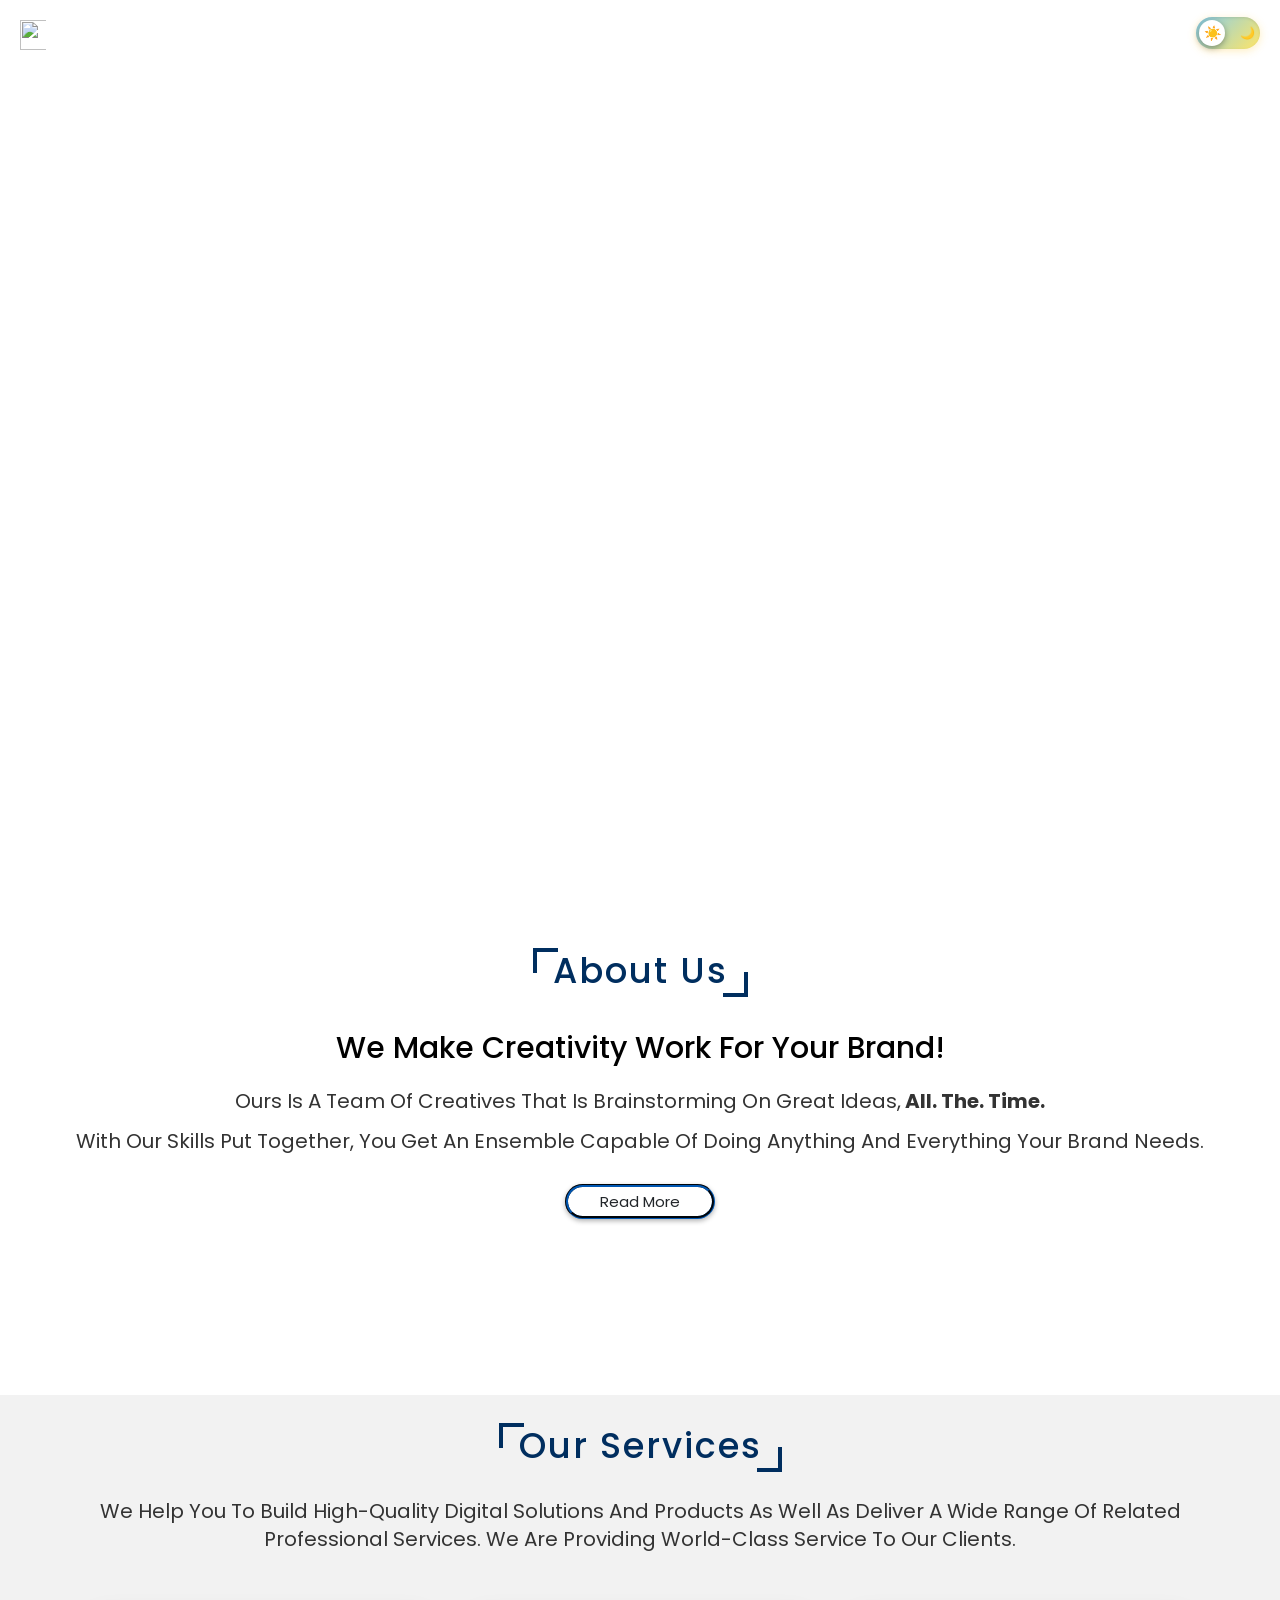
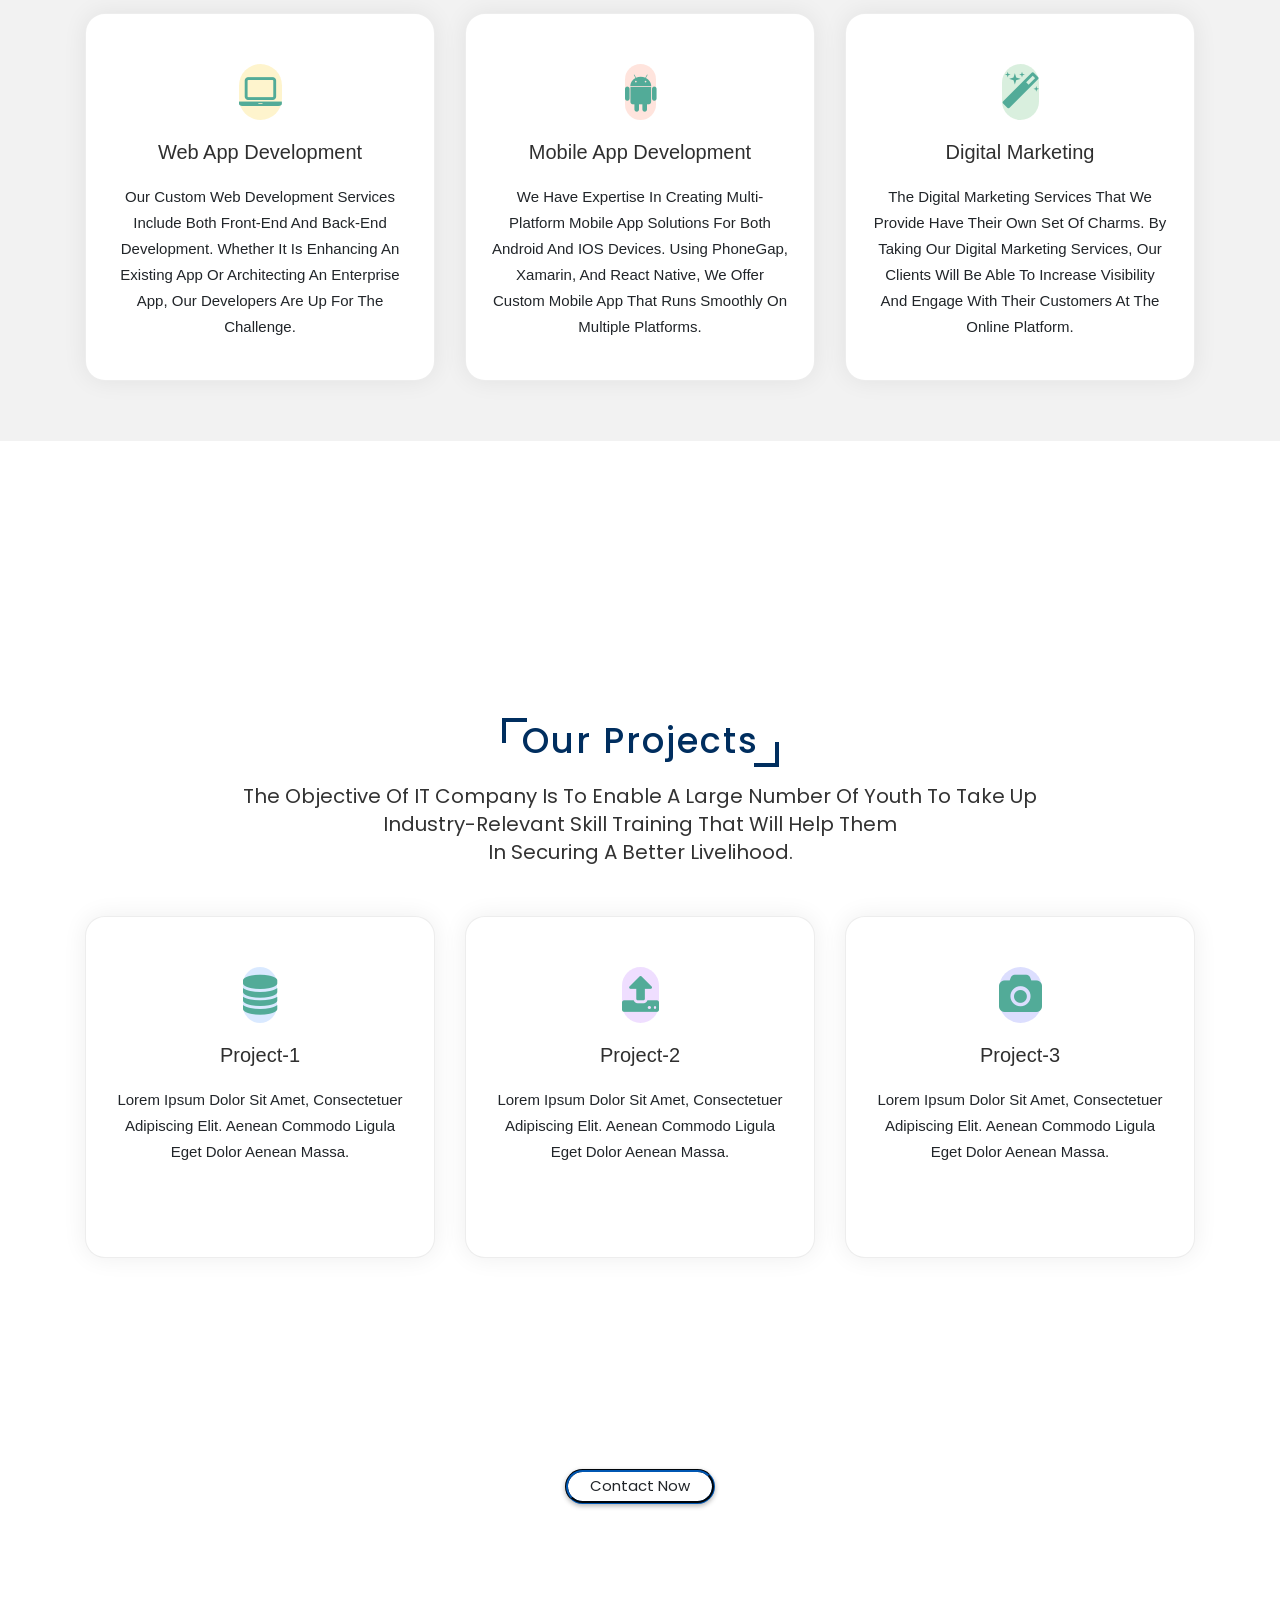
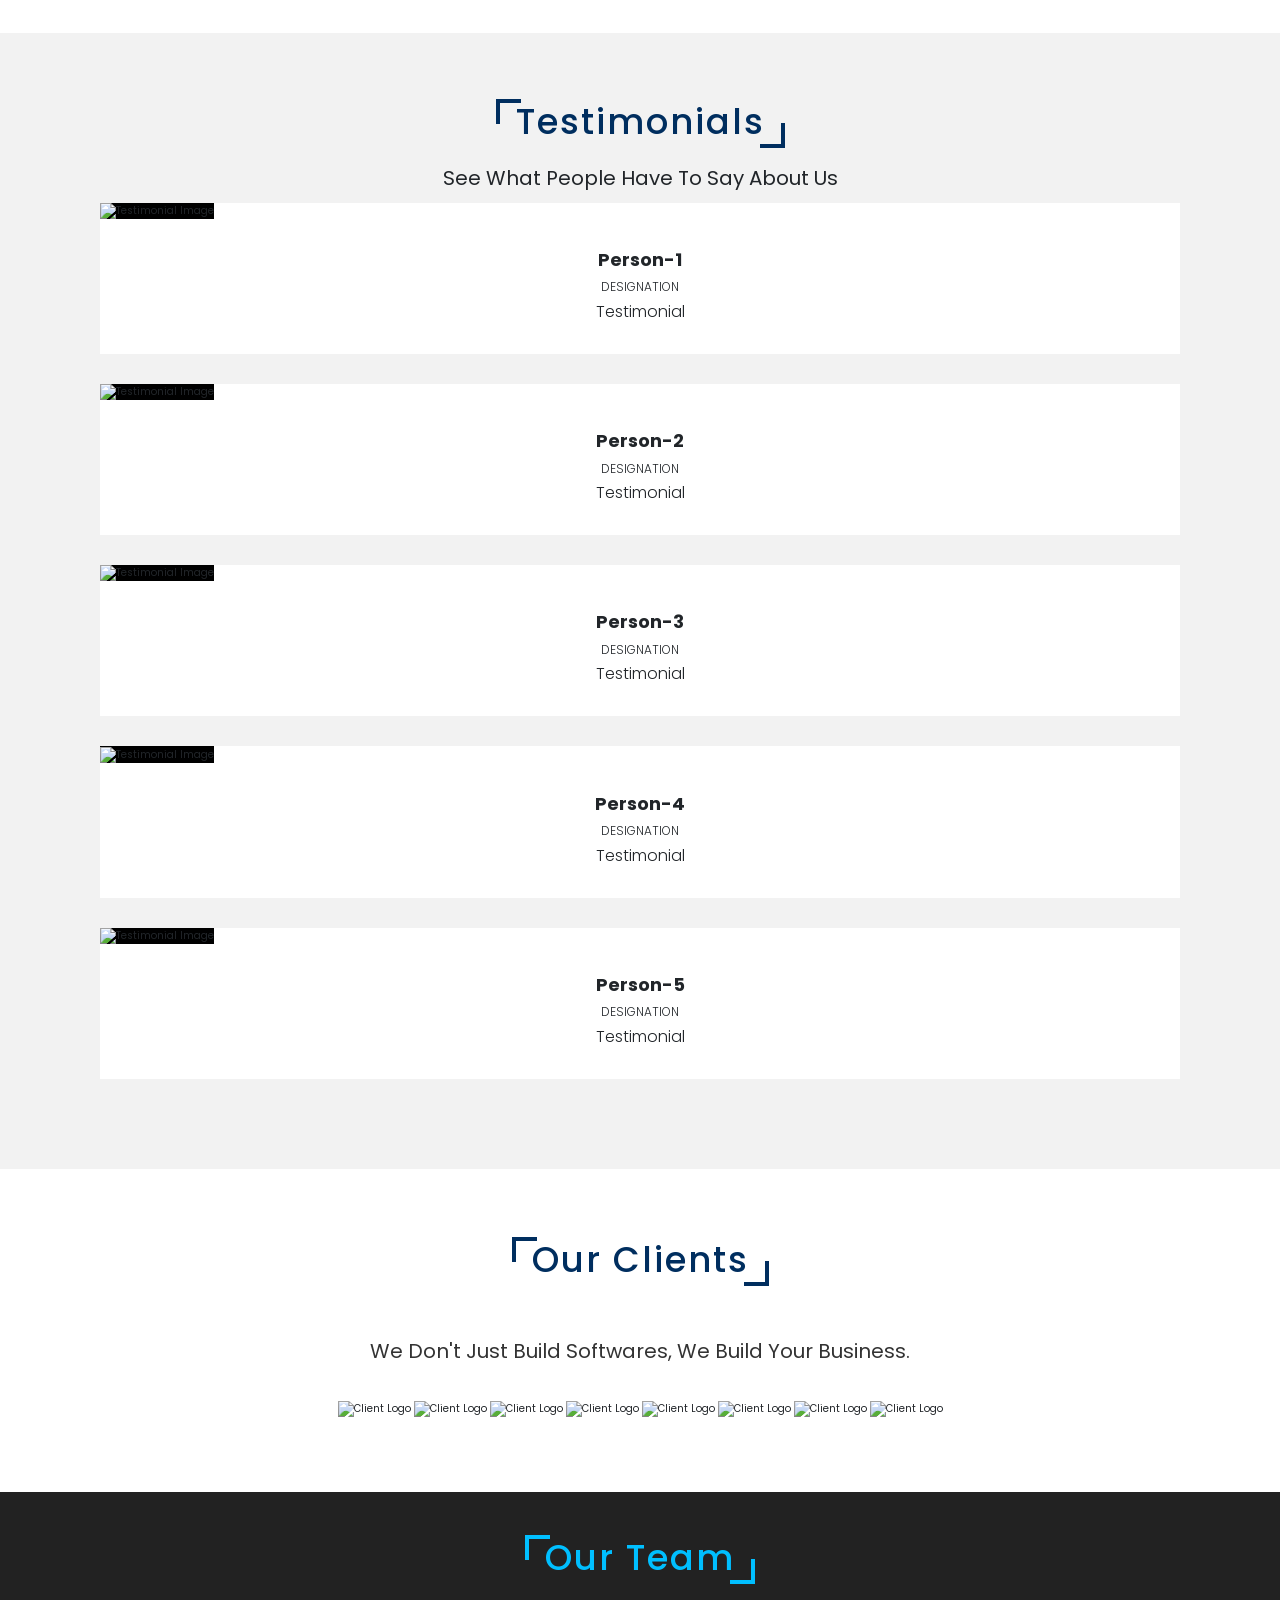
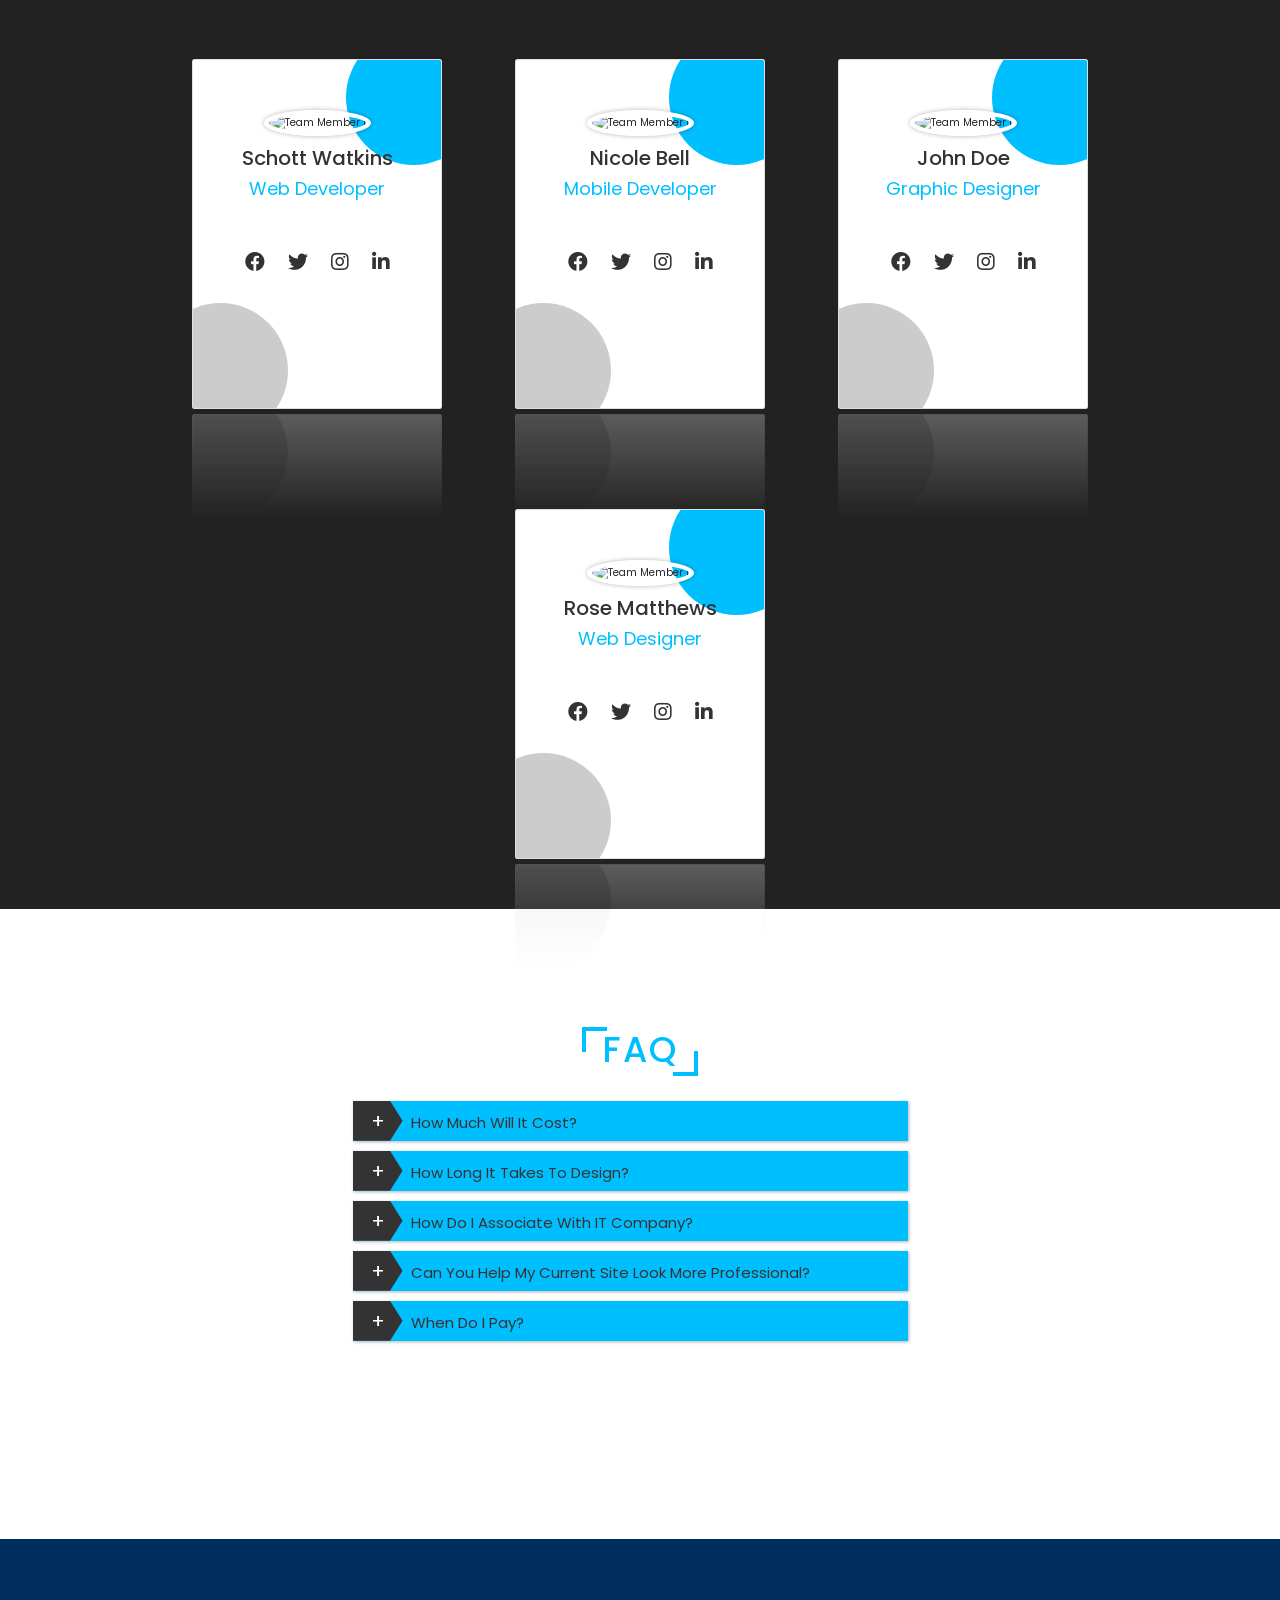
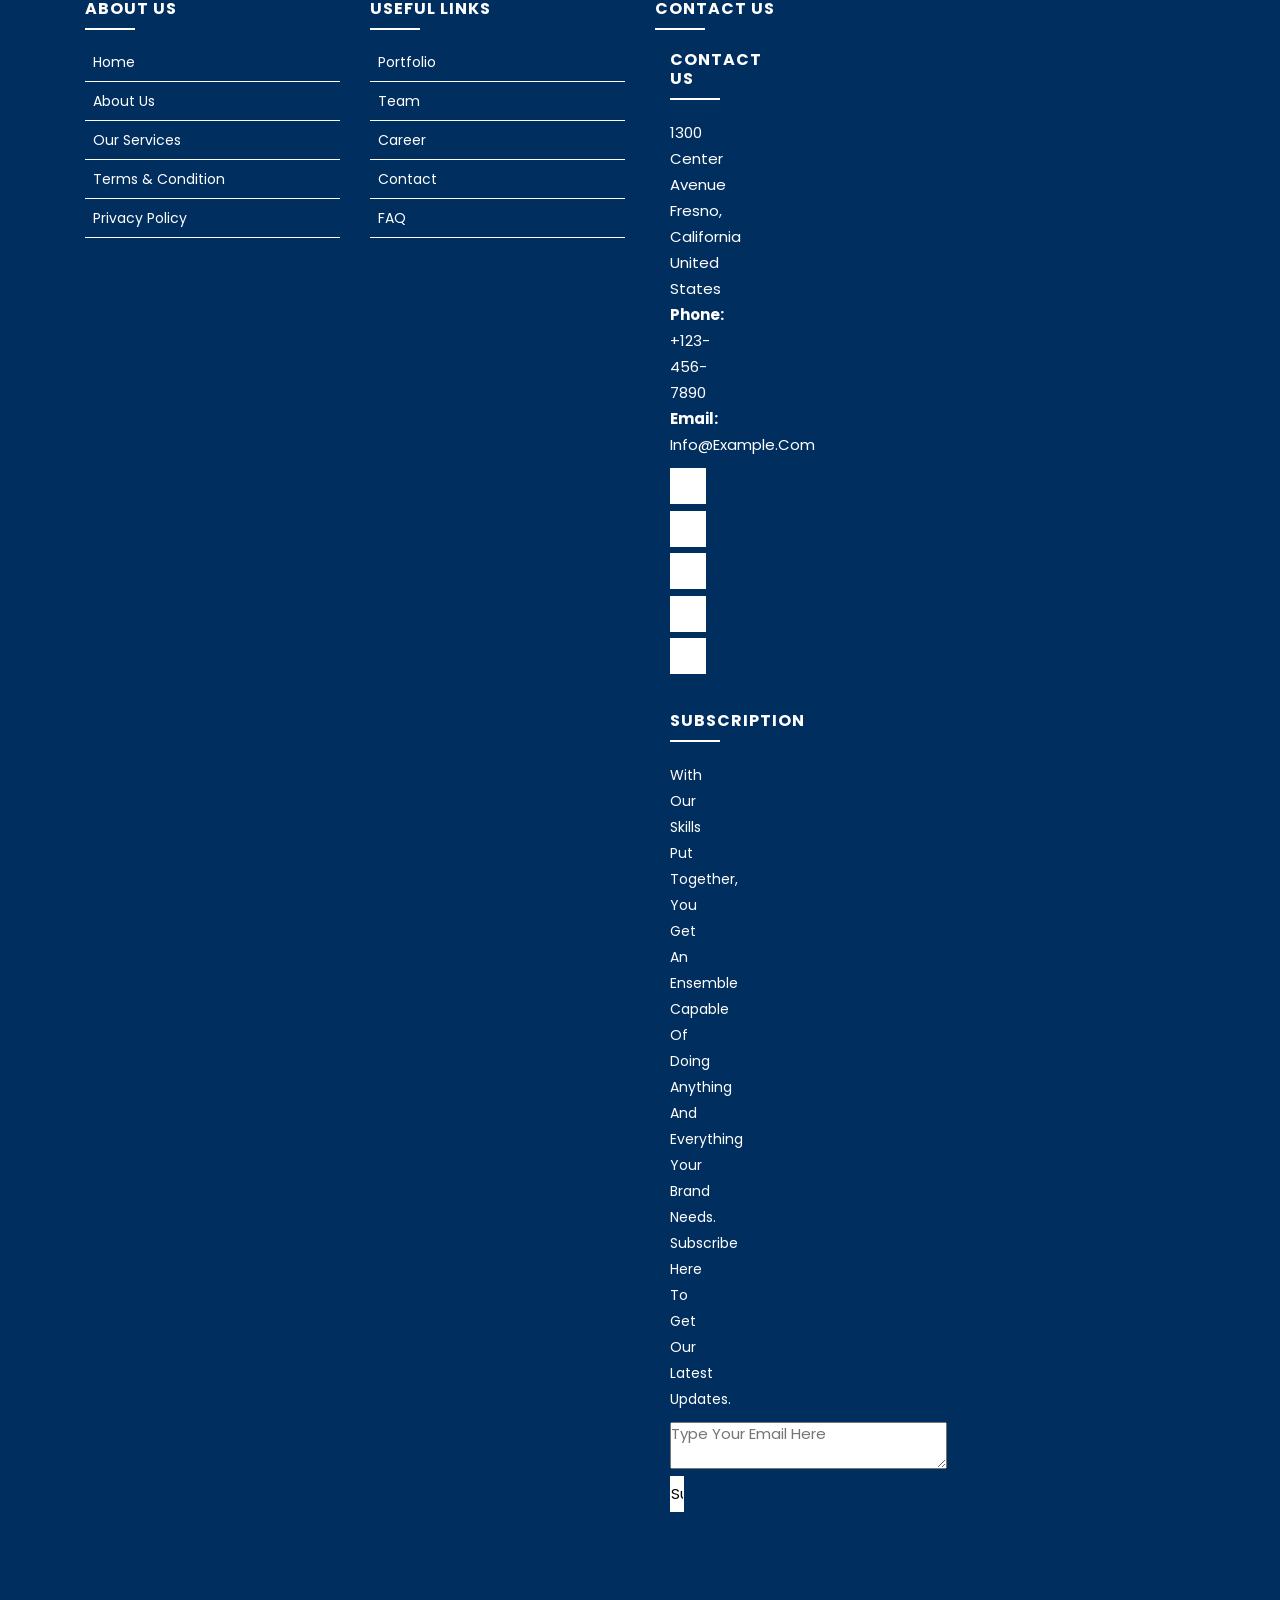
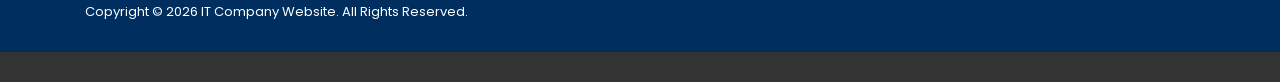
==== commit 13decfaa: "added more placeholder text" ====
--- a/index.html
+++ b/index.html
@@ -489,7 +489,7 @@
                       <h4>Subscription</h4>
                       <p>With Our Skills Put Together, You Get An Ensemble Capable Of Doing Anything And Everything Your Brand Needs. Subscribe Here To Get Our Latest Updates.</p>
                       <form action="" method="post">
-                        <textarea name="message" placeholder="Your Message"></textarea>
+                        <textarea name="message" placeholder="Type your email here"></textarea>
                           
                         
                           <input type="submit" value="Subscribe">
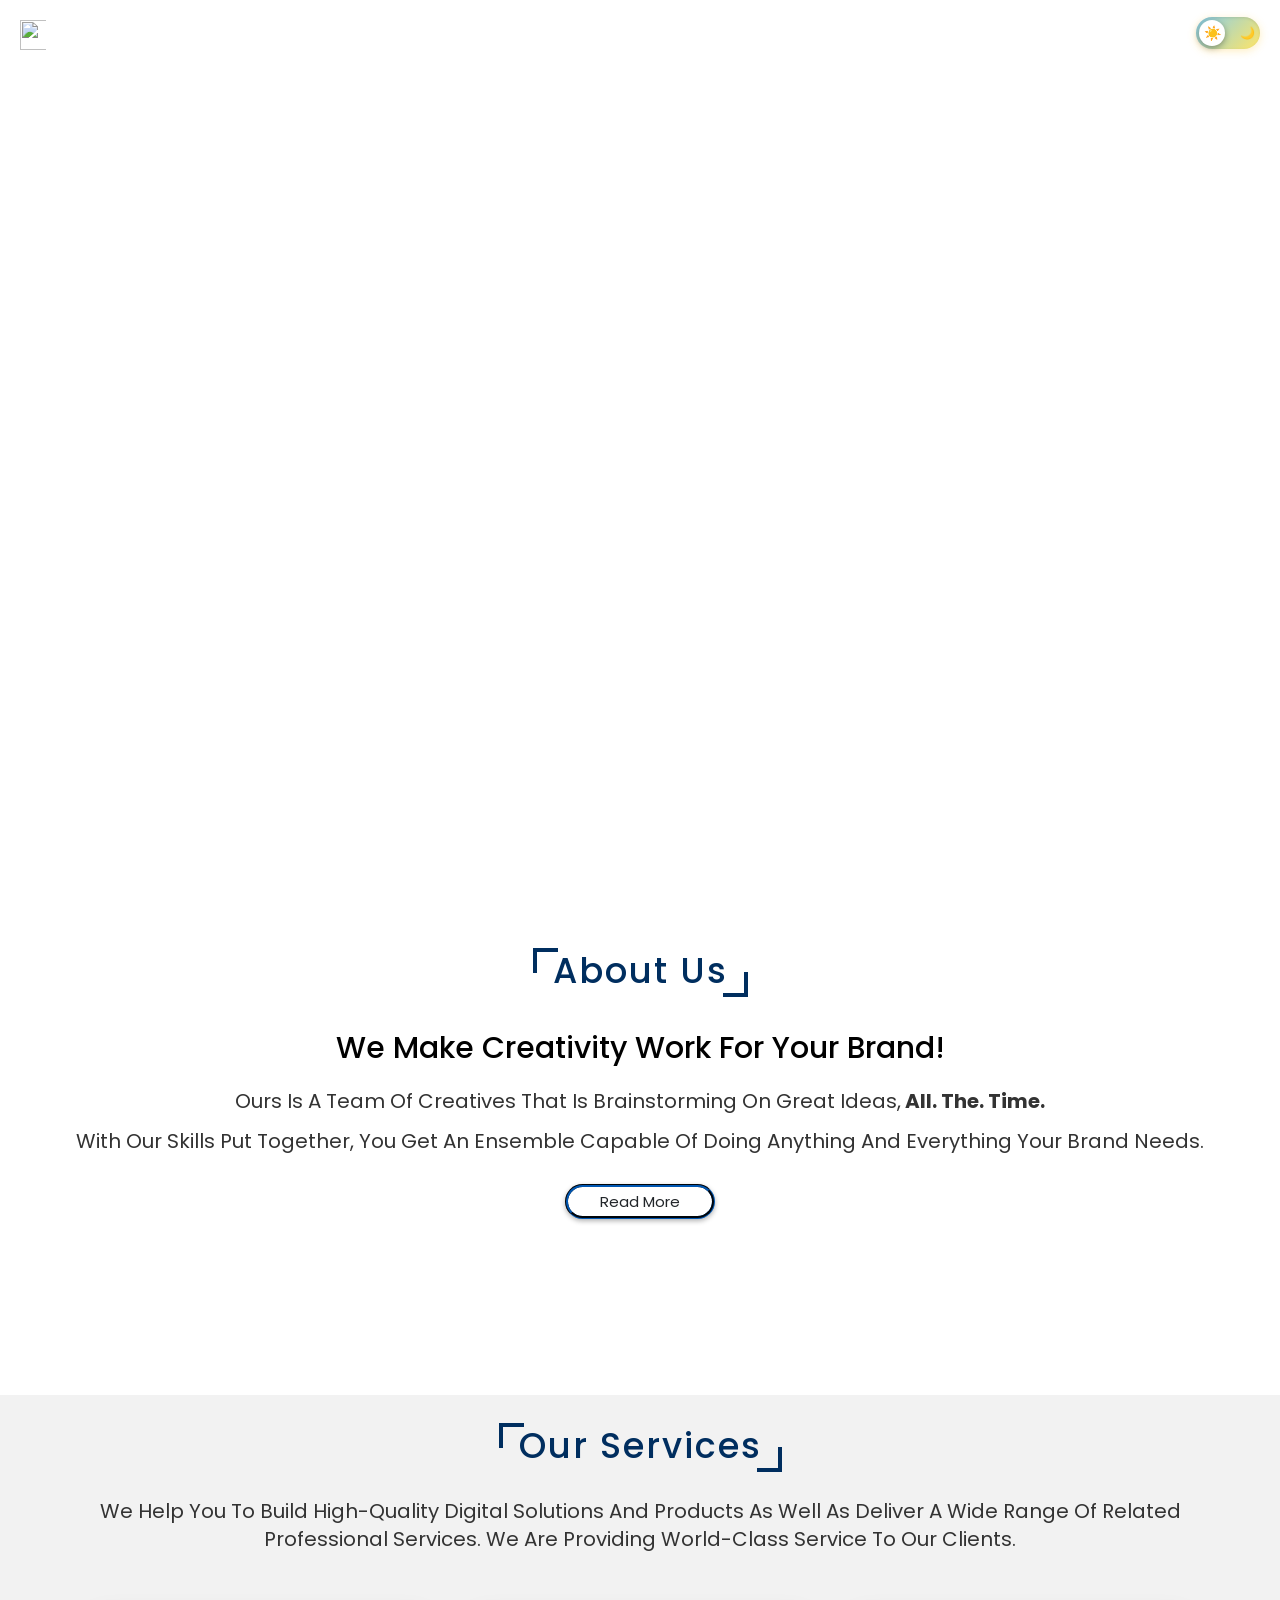
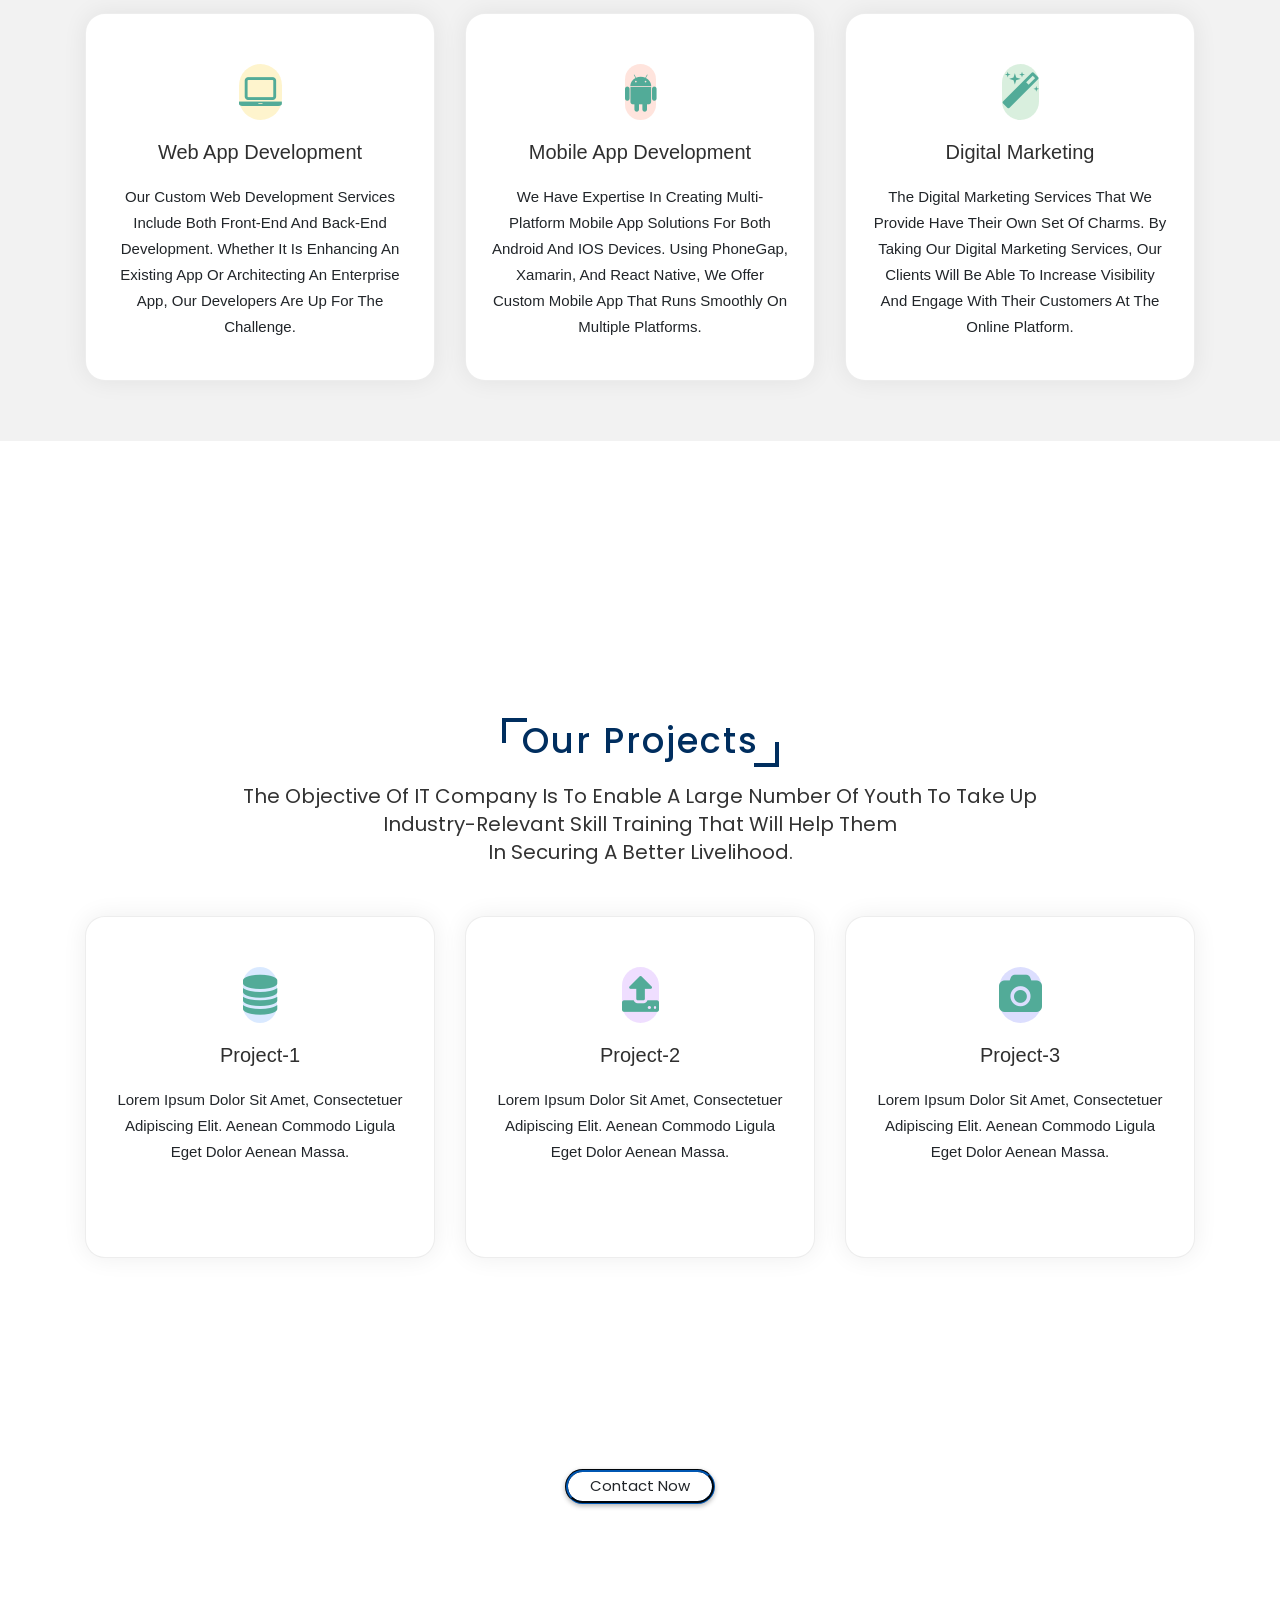
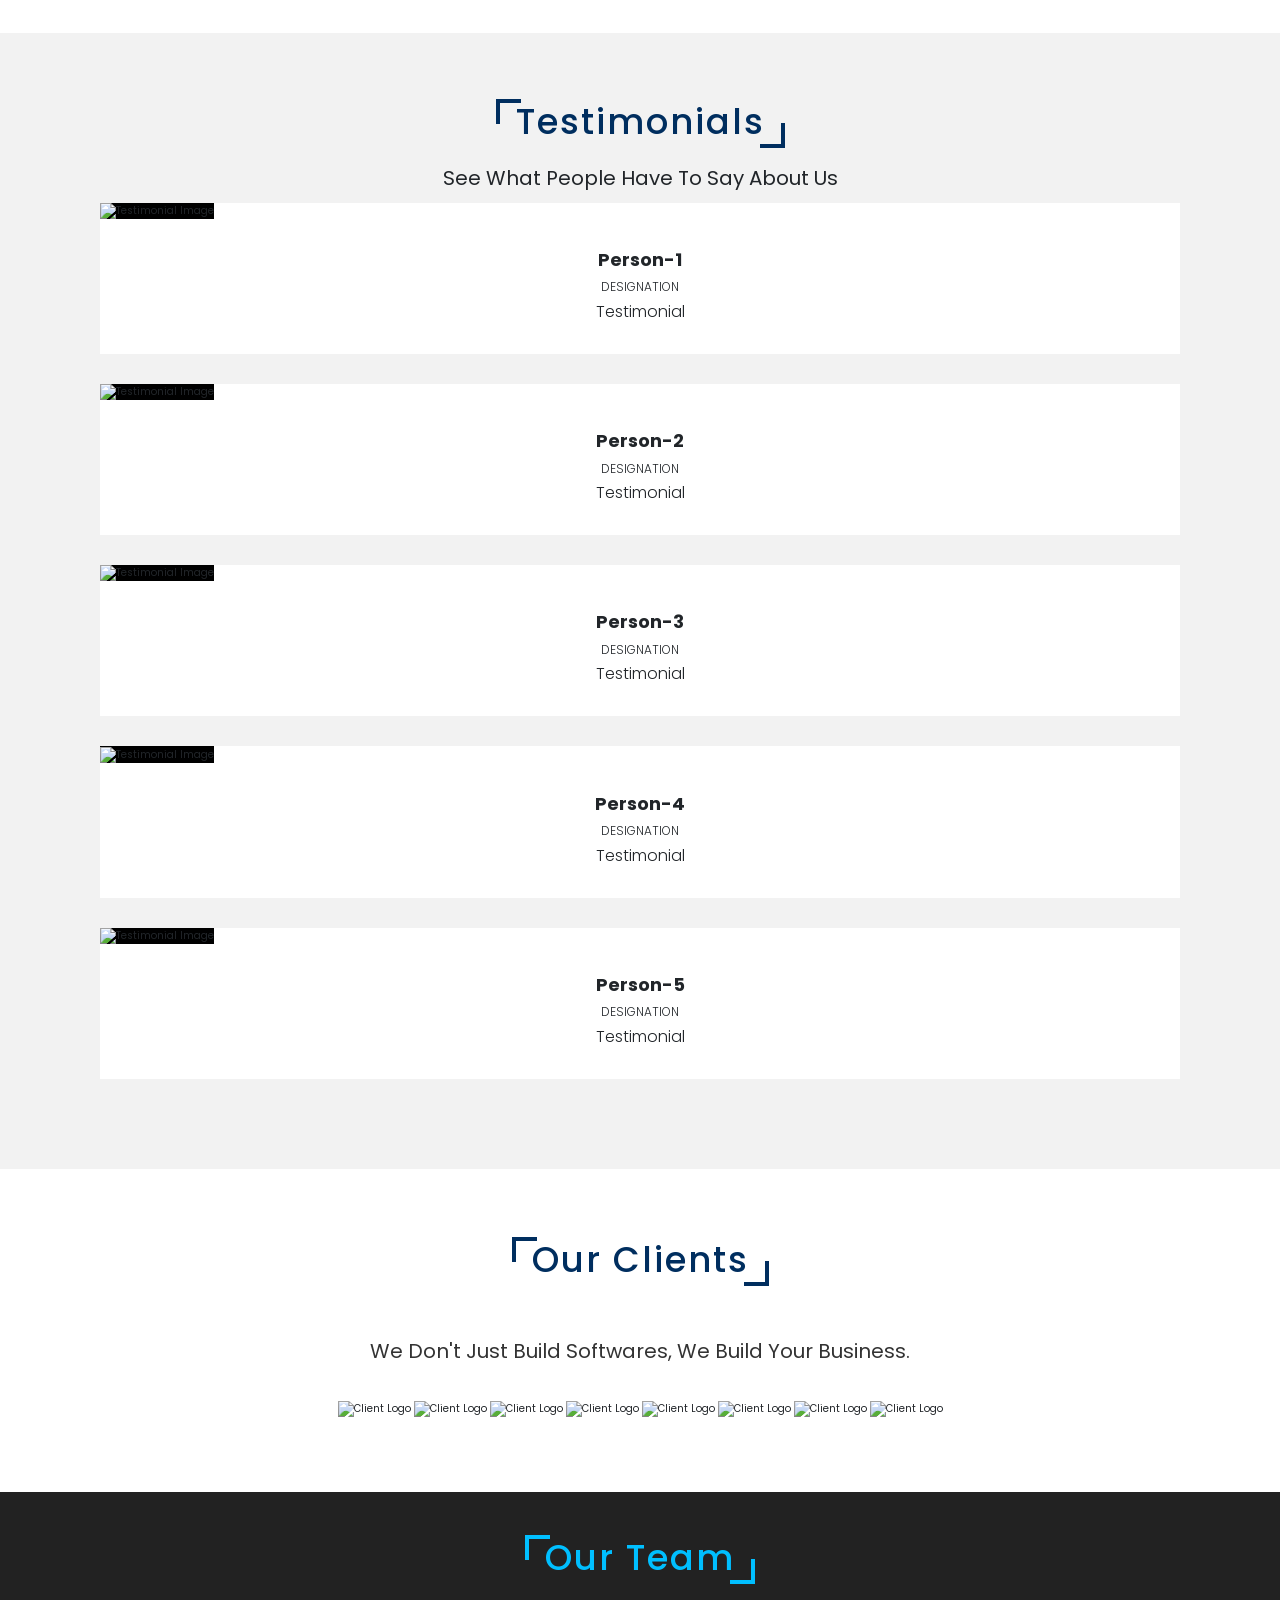
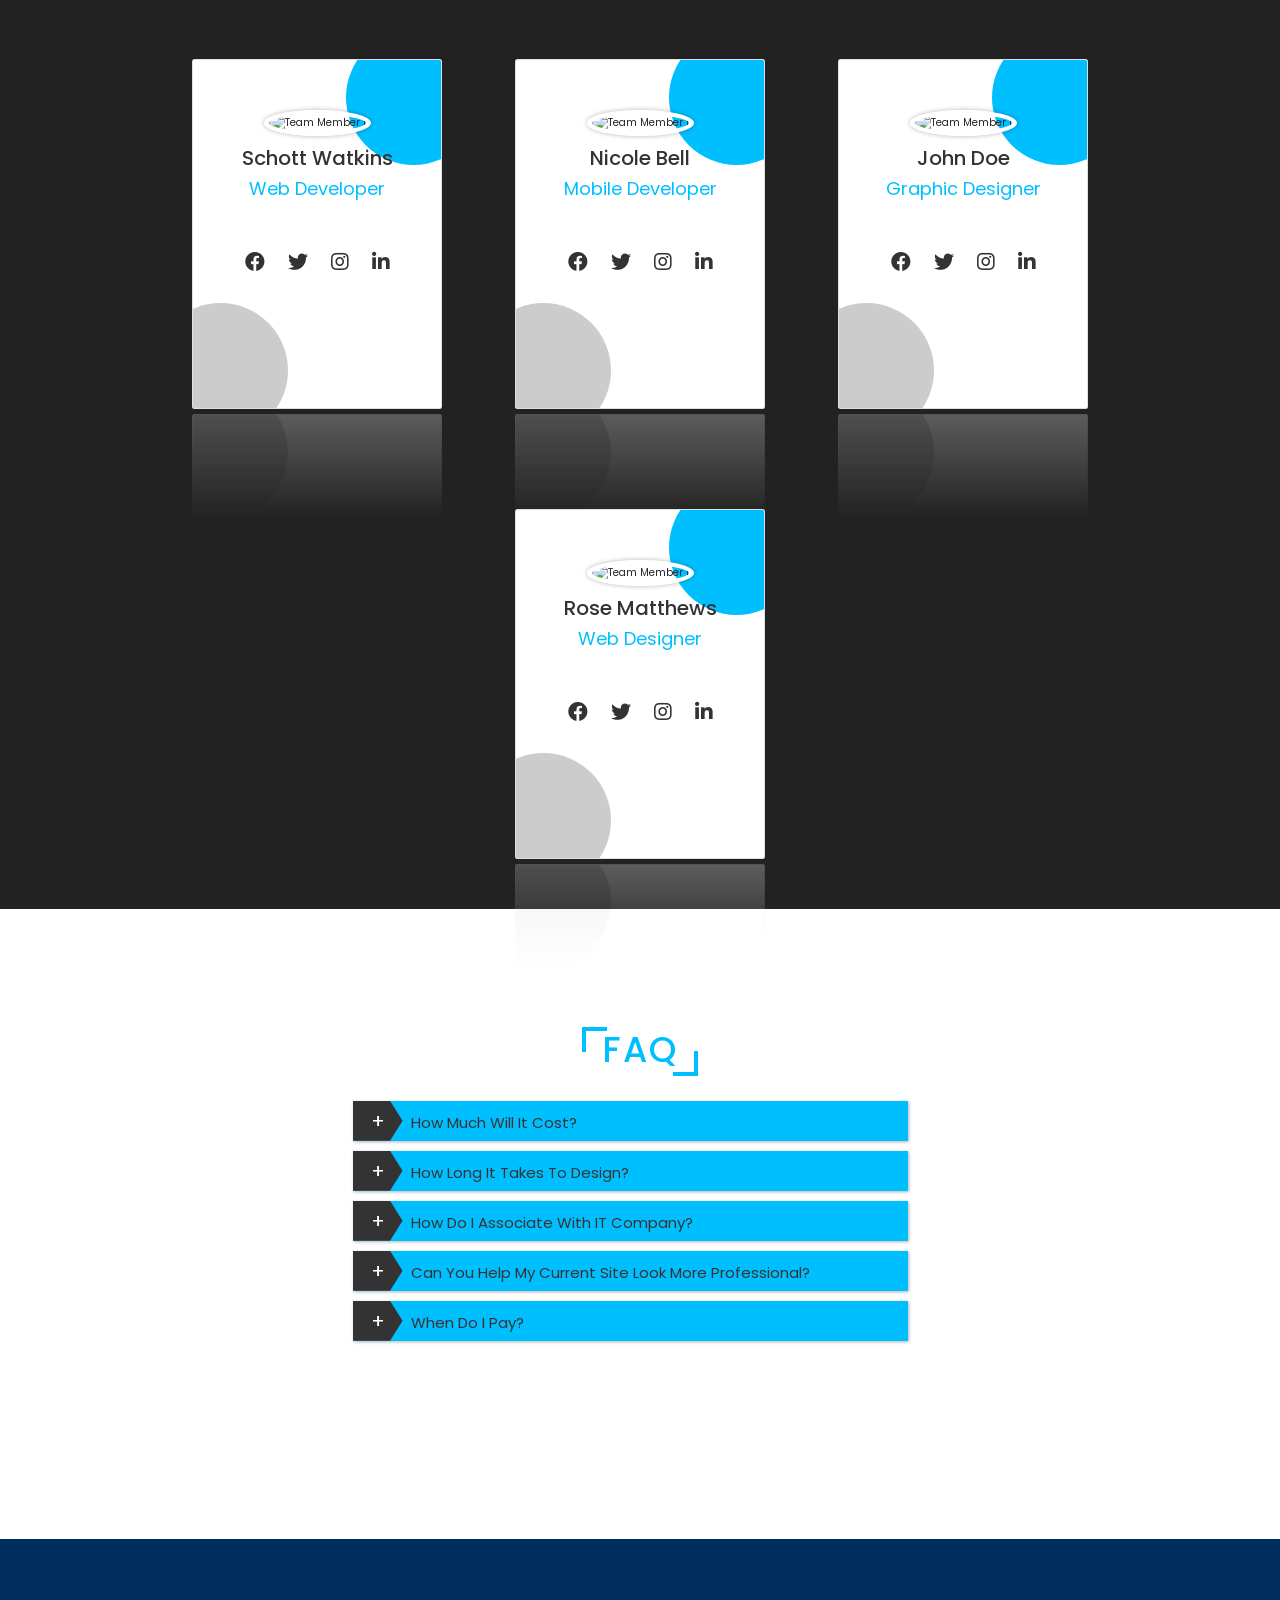
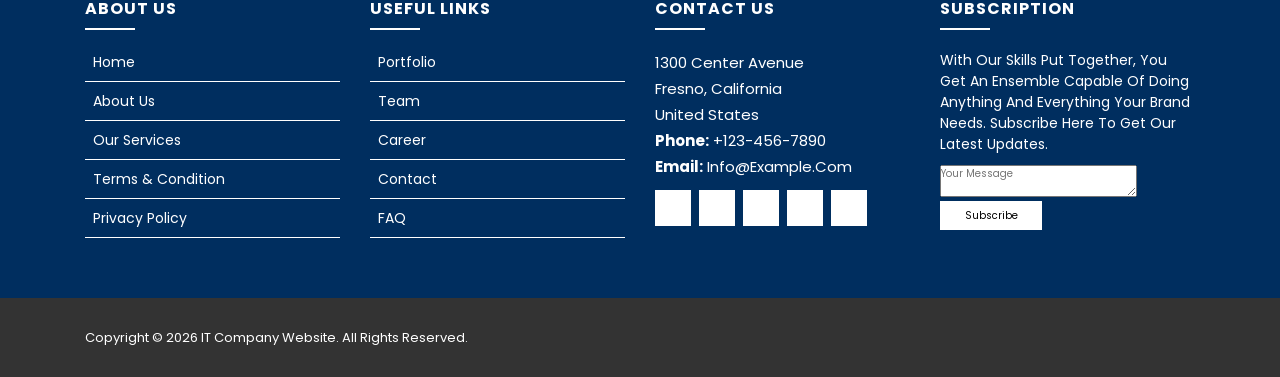
==== commit 70320333: "Fixed contacts section" ====
--- a/index.html
+++ b/index.html
@@ -23,7 +23,6 @@
     <link href="lib/owlcarousel/assets/owl.carousel.min.css" rel="stylesheet">
     <link href="lib/lightbox/css/lightbox.min.css" rel="stylesheet">
     <script src="./js/main.js"></script>
-
 </head>
 <body>
     <header class="header">
@@ -53,462 +52,452 @@
         </div>
     </header>
 
-  <section id="home" class="home">
-      <h1>Bring your Business Online</h1>
-      <h2>with IT Company Services</h2>
-    <div class="wave wave1"></div>
-    <div class="wave wave2"></div>
-    <div class="wave wave3"></div>
-  </section>
-
-  <section id="about" class="about">
-    <h1 class="heading">about us</h1>
-    <div class="row">
-        <div class="content">
-            <h3>We make creativity work for your brand!</h3>
-            <p>Ours is a team of creatives that is brainstorming on great ideas,<b> all. the. time.</b><br>
-                With our skills put together, you get an ensemble capable of doing anything and everything your brand needs.</p>
-            <button id="about-toggle" class="btn" type="button">Read More</button>
-            <div id="about-more" class="about-more" style="display:none; margin-top: 1.5rem; text-align:left;">
-                <p>From concept to launch, our company delivers practical digital solutions for small businesses, startups and established brands. We specialize in responsive website design, custom web applications, mobile apps, and digital marketing campaigns that help clients attract visitors and convert leads.</p>
-                <p>We combine user-centered design, modern development practices and ongoing support so every project performs reliably and grows with the business. Our team is known for clear communication, fast delivery, and a focus on making each client’s online presence easy to manage and memorable.</p>
+    <section id="home" class="home">
+        <h1>Bring your Business Online</h1>
+        <h2>with IT Company Services</h2>
+        <div class="wave wave1"></div>
+        <div class="wave wave2"></div>
+        <div class="wave wave3"></div>
+    </section>
+
+    <section id="about" class="about">
+        <h1 class="heading">about us</h1>
+        <div class="row">
+            <div class="content">
+                <h3>We make creativity work for your brand!</h3>
+                <p>Ours is a team of creatives that is brainstorming on great ideas,<b> all. the. time.</b><br>
+                    With our skills put together, you get an ensemble capable of doing anything and everything your brand needs.</p>
+                <button id="about-toggle" class="btn" type="button">Read More</button>
+                <div id="about-more" class="about-more" style="display:none; margin-top: 1.5rem; text-align:left;">
+                    <p>From concept to launch, our company delivers practical digital solutions for small businesses, startups and established brands. We specialize in responsive website design, custom web applications, mobile apps, and digital marketing campaigns that help clients attract visitors and convert leads.</p>
+                    <p>We combine user-centered design, modern development practices and ongoing support so every project performs reliably and grows with the business. Our team is known for clear communication, fast delivery, and a focus on making each client’s online presence easy to manage and memorable.</p>
+                </div>
+            </div>
+        </div>
+    </section>
+
+    <div class="pt-5 pb-5" style="background-color: #f2f2f2;">
+        <div class="container">
+            <div class="row">
+                <div class="section-head col-sm-12" id="service">
+                    <h1>Our Services</h1>
+                    <p>We help you to build high-quality digital solutions and products as well as deliver a wide range of related professional services. We are providing world-class service to our clients.</p>
+                </div>
+                <div class="col-lg-4 col-sm-6">
+                    <div class="item">
+                        <span class="icon feature_box_col_one"><i class="fa fa-laptop"></i></span>
+                        <h6>Web App Development</h6>
+                        <p>Our Custom Web Development Services Include Both Front-End And Back-End Development. Whether It Is Enhancing An Existing App Or Architecting An Enterprise App, Our Developers Are Up For The Challenge.</p>
+                    </div>
+                </div>
+                <div class="col-lg-4 col-sm-6">
+                    <div class="item">
+                        <span class="icon feature_box_col_two"><i class="fa fa-android"></i></span>
+                        <h6>Mobile App Development</h6>
+                        <p>We Have Expertise In Creating Multi-Platform Mobile App Solutions For Both Android And IOS Devices. Using PhoneGap, Xamarin, And React Native, We Offer Custom Mobile App That Runs Smoothly On Multiple Platforms.</p>
+                    </div>
+                </div>
+                <div class="col-lg-4 col-sm-6">
+                    <div class="item">
+                        <span class="icon feature_box_col_three"><i class="fa fa-magic"></i></span>
+                        <h6>Digital Marketing</h6>
+                        <p>The digital marketing services that we provide have their own set of charms. By taking our digital marketing services, our clients will be able to increase visibility and engage with their customers at the online platform.</p>
+                    </div>
+                </div>
             </div>
         </div>
     </div>
-  </section>
-
-  <div class="pt-5 pb-5" style="background-color: #f2f2f2;">
-    <div class="container">
-      <div class="row">
-        <div class="section-head col-sm-12" id="service">
-          <h1>Our Services</h1>
-          <p>We help you to build high-quality digital solutions and products as well as deliver a wide range of related professional services. We are providing world-class service to our clients.
-            </p>
-        </div>
-        <div class="col-lg-4 col-sm-6">
-          <div class="item"> <span class="icon feature_box_col_one"><i class="fa fa-laptop"></i></span>
-            <h6>Web App Development</h6>
-            <p>Our Custom Web Development Services Include Both Front-End And Back-End Development. Whether It Is Enhancing An Existing App Or Architecting An Enterprise App, Our Developers Are Up For The Challenge.</p>
-          </div>
-        </div>
-        <div class="col-lg-4 col-sm-6">
-          <div class="item"> <span class="icon feature_box_col_two"><i class="fa fa-android"></i></span>
-            <h6>Mobile App Development</h6>
-            <p>We Have Expertise In Creating Multi-Platform Mobile App Solutions For Both Android And IOS Devices. Using PhoneGap, Xamarin, And React Native, We Offer Custom Mobile App That Runs Smoothly On Multiple Platforms.</p>
-          </div>
-        </div>
-        <div class="col-lg-4 col-sm-6">
-          <div class="item"> <span class="icon feature_box_col_three"><i class="fa fa-magic"></i></span>
-            <h6>Digital Marketing</h6>
-            <p>The digital marketing services that we provide have their own set of charms. By taking our digital marketing services, our clients will be able to increase visibility and engage with their customers at the online platform.</p>
-          </div>
-        </div>
-      </div>
+
+    <script src="https://code.jquery.com/jquery-3.5.1.slim.min.js" integrity="sha384-DfXdz2htPH0lsSSs5nCTpuj/zy4C+OGpamoFVy38MVBnE+IbbVYUew+OrCXaRkfj" crossorigin="anonymous"></script>
+    <script src="https://cdn.jsdelivr.net/npm/bootstrap@4.5.3/dist/js/bootstrap.bundle.min.js" integrity="sha384-ho+j7jyWK8fNQe+A12Hb8AhRq26LrZ/JpcUGGOn+Y7RsweNrtN/tE3MoK7ZeZDyx" crossorigin="anonymous"></script>
+    <script>
+      document.addEventListener('DOMContentLoaded', function () {
+        var toggleButton = document.getElementById('about-toggle');
+        var extraContent = document.getElementById('about-more');
+
+        if (!toggleButton || !extraContent) {
+          return;
+        }
+
+        toggleButton.addEventListener('click', function () {
+          var isHidden = extraContent.style.display === 'none' || extraContent.style.display === '';
+          extraContent.style.display = isHidden ? 'block' : 'none';
+          toggleButton.textContent = isHidden ? 'Read Less' : 'Read More';
+        });
+      });
+    </script>
+
+    <section class="counters">
+        <div class="container">
+            <div>
+                <i class="far fa-clock fa-4x"></i>
+                <div class="counter" data-target="13500">0</div>
+                <h3>Working Hours</h3>
+            </div>
+            <div>
+                <i class="fas fa-gift fa-4x"></i>
+                <div class="counter" data-target="720">0</div>
+                <h3>Completed Projects</h3>
+            </div>
+            <div>
+                <i class="fas fa-users fa-4x"></i>
+                <div class="counter" data-target="480">0</div>
+                <h3>Happy Clients</h3>
+            </div>
+            <div>
+                <i class="fas fa-award fa-4x"></i>
+                <div class="counter" data-target="120">0</div>
+                <h3>Awards Received</h3>
+            </div>
+        </div>
+    </section>
+
+    <div class="pt-5 pb-5">
+        <div class="container">
+            <div class="row">
+                <div class="section-head-1 col-sm-12" style="text-align: center;">
+                    <h4 style="margin-top: -5rem;" id="portfolio"><span>Our</span> Projects</h4>
+                    <p>The objective of IT Company is to enable a large number of youth to take up <br>industry-relevant skill training that will help them<br> in securing a better livelihood.</p>
+                </div>
+
+                <div class="col-lg-4 col-sm-6">
+                    <div class="item">
+                        <span class="icon feature_box_col_four"><i class="fa fa-database"></i></span>
+                        <h6>Project-1</h6>
+                        <p>Lorem ipsum dolor sit amet, consectetuer adipiscing elit. Aenean commodo ligula eget dolor Aenean massa.<br><br><br></p>
+                    </div>
+                </div>
+
+                <div class="col-lg-4 col-sm-6">
+                    <div class="item">
+                        <span class="icon feature_box_col_five"><i class="fa fa-upload"></i></span>
+                        <h6>Project-2</h6>
+                        <p>Lorem ipsum dolor sit amet, consectetuer adipiscing elit. Aenean commodo ligula eget dolor Aenean massa.<br><br><br></p>
+                    </div>
+                </div>
+
+                <div class="col-lg-4 col-sm-6">
+                    <div class="item">
+                        <span class="icon feature_box_col_six"><i class="fa fa-camera"></i></span>
+                        <h6>Project-3</h6>
+                        <p>Lorem ipsum dolor sit amet, consectetuer adipiscing elit. Aenean commodo ligula eget dolor Aenean massa.<br><br><br></p>
+                    </div>
+                </div>
+            </div>
+        </div>
     </div>
-</div>
-
-<script src="https://code.jquery.com/jquery-3.5.1.slim.min.js" integrity="sha384-DfXdz2htPH0lsSSs5nCTpuj/zy4C+OGpamoFVy38MVBnE+IbbVYUew+OrCXaRkfj" crossorigin="anonymous"></script>
-<script src="https://cdn.jsdelivr.net/npm/bootstrap@4.5.3/dist/js/bootstrap.bundle.min.js" integrity="sha384-ho+j7jyWK8fNQe+A12Hb8AhRq26LrZ/JpcUGGOn+Y7RsweNrtN/tE3MoK7ZeZDyx" crossorigin="anonymous"></script>
-<script>
-  // Toggle the About Us extra company details when the button is clicked.
-  document.addEventListener('DOMContentLoaded', function () {
-    var toggleButton = document.getElementById('about-toggle');
-    var extraContent = document.getElementById('about-more');
-
-    if (!toggleButton || !extraContent) {
-      return;
-    }
-
-    toggleButton.addEventListener('click', function () {
-      var isHidden = extraContent.style.display === 'none' || extraContent.style.display === '';
-      extraContent.style.display = isHidden ? 'block' : 'none';
-      toggleButton.textContent = isHidden ? 'Read Less' : 'Read More';
-    });
-  });
-</script>
-
-  <section class="counters">
-    <div class="container">
-        <div>
-            <i class="far fa-clock fa-4x"></i>
-            <div class="counter" data-target="13500">0</div>
-            <h3>Working Hours</h3>
-        </div>
-        <div>
-            <i class="fas fa-gift fa-4x"></i>
-            <div class="counter" data-target="720">0</div>
-            <h3>Completed Projects</h3>
-        </div>
-        <div>
-            <i class="fas fa-users fa-4x"></i>
-            <div class="counter" data-target="480">0</div>
-            <h3>Happy Clients</h3>
-        </div>
-        <div>
-            <i class="fas fa-award fa-4x"></i>
-            <div class="counter" data-target="120">0</div>
-            <h3>Awards Received</h3>
-        </div>
+
+    <div class="communicate">
+        <h3>Lorem ipsum dolor sit amet consectetur adipisicing elit.</h3>
+        <p>Lorem ipsum dolor sit amet.</p>
+        <a href="#contact"><button class="btn">Contact Now</button></a>
     </div>
-</section>
-
-<div class="pt-5 pb-5">
-    <div class="container">
-      <div class="row">
-        <div class="section-head-1 col-sm-12" style="text-align: center;">
-          <h4 style="margin-top: -5rem;" id="portfolio"><span>Our</span> Projects</h4>
-          
-          <p>The objective of IT Company is to enable a large number of youth to take up <br>industry-relevant skill training that will help them<br> in securing a better livelihood.
-            </p>
-        </div>
-        
-        <div class="col-lg-4 col-sm-6">
-          
-          <div class="item"> <span class="icon feature_box_col_four"><i class="fa fa-database"></i></span>
-            <h6>Project-1</h6>
-            
-            <p>Lorem ipsum dolor sit amet, consectetuer adipiscing elit. Aenean commodo ligula eget dolor Aenean massa.<br><br><br></p>
-          </div>
-        </div>
-        
-        <div class="col-lg-4 col-sm-6">
-          <div class="item"> <span class="icon feature_box_col_five"><i class="fa fa-upload"></i></span>
-            <h6>Project-2</h6>
-            <p>Lorem ipsum dolor sit amet, consectetuer adipiscing elit. Aenean commodo ligula eget dolor Aenean massa.<br><br><br></p>
-          </div>
-        </div>
-        <div class="col-lg-4 col-sm-6">
-          <div class="item"> <span class="icon feature_box_col_six"><i class="fa fa-camera"></i></span>
-            <h6>Project-3</h6>
-            <p>Lorem ipsum dolor sit amet, consectetuer adipiscing elit. Aenean commodo ligula eget dolor Aenean massa.<br><br><br></p>
-          </div>
-        </div>
-      </div>
+
+    <div class="testimonials mt-100">
+        <div class="container">
+            <div class="section-header" style="text-align: center;">
+                <h2 style="margin-top: -15rem;">Testimonials</h2>
+                <p style="font-size: 2rem;">
+                    See what people have to say about us
+                </p>
+            </div>
+
+            <div class="owl-carousel testimonials-carousel">
+                <div class="testimonial-item row align-items-center">
+                    <div class="testimonial-img">
+                        <img src="./images/testimonial-1.jpg" alt="Testimonial image">
+                    </div>
+                    <div class="testimonial-text">
+                        <h3>Person-1</h3>
+                        <h4>Designation</h4>
+                        <p>Testimonial</p>
+                    </div>
+                </div>
+
+                <div class="testimonial-item row align-items-center">
+                    <div class="testimonial-img">
+                        <img src="./images/testimonial-2.jpg" alt="Testimonial image">
+                    </div>
+                    <div class="testimonial-text">
+                        <h3>Person-2</h3>
+                        <h4>Designation</h4>
+                        <p>Testimonial</p>
+                    </div>
+                </div>
+
+                <div class="testimonial-item row align-items-center">
+                    <div class="testimonial-img">
+                        <img src="./images/testimonial-3.jpg" alt="Testimonial image">
+                    </div>
+                    <div class="testimonial-text">
+                        <h3>Person-3</h3>
+                        <h4>Designation</h4>
+                        <p>Testimonial</p>
+                    </div>
+                </div>
+
+                <div class="testimonial-item row align-items-center">
+                    <div class="testimonial-img">
+                        <img src="./images/testimonial-4.jpg" alt="Testimonial image">
+                    </div>
+                    <div class="testimonial-text">
+                        <h3>Person-4</h3>
+                        <h4>Designation</h4>
+                        <p>Testimonial</p>
+                    </div>
+                </div>
+
+                <div class="testimonial-item row align-items-center">
+                    <div class="testimonial-img">
+                        <img src="./images/testimonial-5.jpg" alt="Testimonial image">
+                    </div>
+                    <div class="testimonial-text">
+                        <h3>Person-5</h3>
+                        <h4>Designation</h4>
+                        <p>Testimonial</p>
+                    </div>
+                </div>
+            </div>
+        </div>
     </div>
-</div>
-
-<div class="communicate">
-    <h3>Lorem ipsum dolor sit amet consectetur adipisicing elit.</h3>
-    <p>Lorem ipsum dolor sit amet.</p>
-    <a href="#contact"><button class="btn">Contact Now</button></a>
-</div>
-
-<div class="testimonials mt-100">
-    <div class="container">
-        <div class="section-header" style="text-align: center;">
-            <h2 style="margin-top: -15rem;">Testimonials</h2>
-            <p style="font-size: 2rem;">
-                See what people have to say about us
-            </p>
-        </div>
-
-        <div class="owl-carousel testimonials-carousel">
-            <div class="testimonial-item row align-items-center">
-                <div class="testimonial-img">
-                    <img src="./images/testimonial-1.jpg" alt="Testimonial image">
-                </div>
-                <div class="testimonial-text">
-                    <h3>Person-1</h3>
-                    <h4>Designation</h4>
-                    <p>
-                        Testimonial
-
-                    </p>
-                </div>
-            </div>
-            <div class="testimonial-item row align-items-center">
-                <div class="testimonial-img">
-                    <img src="./images/testimonial-2.jpg" alt="Testimonial image">
-                </div>
-                <div class="testimonial-text">
-                    <h3>Person-2</h3>
-                    <h4>Designation</h4>
-                    <p>
-                        Testimonial
-
-                    </p>
-                </div>
-            </div>
-            <div class="testimonial-item row align-items-center">
-                <div class="testimonial-img">
-                    <img src="./images/testimonial-3.jpg" alt="Testimonial image">
-                </div>
-                <div class="testimonial-text">
-                    <h3>Person-3</h3>
-                    <h4>Designation</h4>
-                    <p>
-                        Testimonial
-
-                    </p>
-                </div>
-            </div>
-            <div class="testimonial-item row align-items-center">
-                <div class="testimonial-img">
-                    <img src="./images/testimonial-4.jpg" alt="Testimonial image">
-                </div>
-                <div class="testimonial-text">
-                    <h3>Person-4</h3>
-                    <h4>Designation</h4>
-                    <p>
-                        Testimonial
-
-                    </p>
-                </div>
-            </div>
-            <div class="testimonial-item row align-items-center">
-                <div class="testimonial-img">
-                    <img src="./images/testimonial-5.jpg" alt="Testimonial image">
-                </div>
-                <div class="testimonial-text">
-                    <h3>Person-5</h3>
-                    <h4>Designation</h4>
-                    <p>
-                        Testimonial
-
-                    </p>
-                </div>
+
+    <div class="clients mt-100">
+        <div class="container">
+            <div class="section-header">
+                <h2>Our Clients</h2>
+                <p>We don't just build softwares, we build your business.</p>
+            </div>
+            <div class="owl-carousel clients-carousel">
+                <img src="./images/image.png" alt="Client Logo">
+                <img src="./images/image.png" alt="Client Logo">
+                <img src="./images/image.png" alt="Client Logo">
+                <img src="./images/image.png" alt="Client Logo">
+                <img src="./images/image.png" alt="Client Logo">
+                <img src="./images/image.png" alt="Client Logo">
+                <img src="./images/image.png" alt="Client Logo">
+                <img src="./images/image.png" alt="Client Logo">
             </div>
         </div>
     </div>
-</div>
-
-<div class="clients mt-100">
-    <div class="container">
-        <div class="section-header">
-            <h2>Our Clients</h2>
-            <p>
-                We don't just build softwares, we build your business.
-            </p>
-        </div>
-        <div class="owl-carousel clients-carousel">
-            <img src="./images/image.png" alt="Client Logo">
-            <img src="./images/image.png" alt="Client Logo">
-            <img src="./images/image.png" alt="Client Logo">
-            <img src="./images/image.png" alt="Client Logo">
-            <img src="./images/image.png" alt="Client Logo">
-            <img src="./images/image.png" alt="Client Logo">
-            <img src="./images/image.png" alt="Client Logo">
-            <img src="./images/image.png" alt="Client Logo">
+
+    <a href="#" class="back-to-top"><i class="ion-ios-arrow-up"></i></a>
+    <script src="lib/jquery/jquery.min.js"></script>
+    <script src="lib/jquery/jquery-migrate.min.js"></script>
+    <script src="lib/bootstrap/js/bootstrap.bundle.min.js"></script>
+    <script src="lib/easing/easing.min.js"></script>
+    <script src="lib/waypoints/waypoints.min.js"></script>
+    <script src="lib/counterup/counterup.min.js"></script>
+    <script src="lib/owlcarousel/owl.carousel.min.js"></script>
+    <script src="lib/lightbox/js/lightbox.min.js"></script>
+
+    <section class="team" style="margin-top: 7rem;">
+        <h1 class="heading" style="margin-top: -1.5rem;" id="team">our team</h1>
+        <p></p>
+
+        <div class="row">
+            <div class="card">
+                <div class="image">
+                    <img src="./images/pexels-andrea-piacquadio-845434.jpg" alt="Team member 1">
+                </div>
+                <div class="info">
+                    <h3>Schott Watkins</h3>
+                    <span>Web Developer</span>
+                    <div class="icons">
+                        <a href="https://www.facebook.com/" class="fab fa-facebook-f"></a>
+                        <a href="https://twitter.com/login" class="fab fa-twitter"></a>
+                        <a href="https://www.instagram.com/" class="fab fa-instagram"></a>
+                        <a href="https://www.linkedin.com/" class="fab fa-linkedin"></a>
+                    </div>
+                </div>
+            </div>
+        </div>
+
+        <div class="row">
+            <div class="card">
+                <div class="image">
+                    <img src="./images/pexels-vinicius-wiesehofer-1130624.jpg" alt="Team member 1">
+                </div>
+                <div class="info">
+                    <h3>Nicole Bell</h3>
+                    <span>Mobile Developer</span>
+                    <div class="icons">
+                        <a href="https://www.facebook.com/" class="fab fa-facebook-f"></a>
+                        <a href="https://twitter.com/login" class="fab fa-twitter"></a>
+                        <a href="https://www.instagram.com/" class="fab fa-instagram"></a>
+                        <a href="https://www.linkedin.com/" class="fab fa-linkedin"></a>
+                    </div>
+                </div>
+            </div>
+        </div>
+
+        <div class="row">
+            <div class="card">
+                <div class="image">
+                    <img src="./images/pexels-hussein-altameemi-2776353.jpg" alt="Team member 1">
+                </div>
+                <div class="info">
+                    <h3>John Doe</h3>
+                    <span>Graphic Designer</span>
+                    <div class="icons">
+                        <a href="https://www.facebook.com/" class="fab fa-facebook-f"></a>
+                        <a href="https://twitter.com/login" class="fab fa-twitter"></a>
+                        <a href="https://www.instagram.com/" class="fab fa-instagram"></a>
+                        <a href="https://www.linkedin.com/" class="fab fa-linkedin"></a>
+                    </div>
+                </div>
+            </div>
+        </div>
+
+        <div class="row">
+            <div class="card">
+                <div class="image">
+                    <img src="./images/pexels-andrea-piacquadio-745136.jpg" alt="Team member 1">
+                </div>
+                <div class="info">
+                    <h3>Rose Matthews</h3>
+                    <span>Web Designer</span>
+                    <div class="icons">
+                        <a href="https://www.facebook.com/" class="fab fa-facebook-f"></a>
+                        <a href="https://twitter.com/login" class="fab fa-twitter"></a>
+                        <a href="https://www.instagram.com/" class="fab fa-instagram"></a>
+                        <a href="https://www.linkedin.com/" class="fab fa-linkedin"></a>
+                    </div>
+                </div>
+            </div>
+        </div>
+    </section>
+
+    <section class="faq">
+        <h1 class="heading" style="margin-top: -2rem; color: #00bfff;" id="faq">FAQ</h1>
+        <div class="row">
+            <div class="accordion-container">
+                <div class="accordion">
+                    <div class="accordion-header">
+                        <span>+</span>
+                        <h3>How much will it cost?</h3>
+                    </div>
+                    <div class="accordion-body">
+                        <p>To get a better idea of the cost of what you want to build, give us a quick phone call. We’ll ask you a few questions about the nature of the site, what sort of interactivity the site will have, your graphic design needs, etc.
+                            Then we’ll be able to give you a ballpark figure.
+                            If you’re still interested, we’ll come to your place of business and come up with a firm quote.</p>
+                    </div>
+                </div>
+
+                <div class="accordion">
+                    <div class="accordion-header">
+                        <span>+</span>
+                        <h3>How long it takes to design?</h3>
+                    </div>
+                    <div class="accordion-body">
+                        <p>The time limit of any assignment is normally dictated by the client. If you have any time limit in mind we will attempt to assemble it for you.
+                            The main general delay in the making of a website is waiting for the content of the pages to be sent to us by the client.</p>
+                    </div>
+                </div>
+
+                <div class="accordion">
+                    <div class="accordion-header">
+                        <span>+</span>
+                        <h3>How do I associate with IT Company?</h3>
+                    </div>
+                    <div class="accordion-body">
+                        <p>The process begins when you contact us with your requirements. We analyze your requirements and respond to you.
+                            On the basis of the further discussion, you can choose an engagement model that suits you the best.
+                            After that, we begin the process of development.</p>
+                    </div>
+                </div>
+
+                <div class="accordion">
+                    <div class="accordion-header">
+                        <span>+</span>
+                        <h3>Can you help my current site look more professional?</h3>
+                    </div>
+                    <div class="accordion-body">
+                        <p>Yes. Give us your requirements and we have experienced expertise to help you give a
+                            new professional look that really wonders!</p>
+                    </div>
+                </div>
+
+                <div class="accordion">
+                    <div class="accordion-header">
+                        <span>+</span>
+                        <h3>When do I pay?</h3>
+                    </div>
+                    <div class="accordion-body">
+                        <p>For most projects, equal payments are made at the start, midway, and the end of the project, but we can work with you to set up a schedule that meets your needs.
+                            We understand that this is a big investment and want to help you budget for the expense in whatever way possible.
+                            We accept checks, PayPal, and all major credit cards.</p>
+                    </div>
+                </div>
+            </div>
+        </div>
+    </section>
+
+    <div class="footer">
+        <div class="footer-top">
+            <div class="container">
+                <div class="row">
+                    <div class="col-lg-3 col-md-6 footer-links">
+                        <h4>About Us</h4>
+                        <ul>
+                            <li><i class="ion-ios-arrow-forward"></i> <a href="#">Home</a></li>
+                            <li><i class="ion-ios-arrow-forward"></i> <a href="#about">About us</a></li>
+                            <li><i class="ion-ios-arrow-forward"></i> <a href="#service">Our services</a></li>
+                            <li><i class="ion-ios-arrow-forward"></i> <a href="#">Terms & condition</a></li>
+                            <li><i class="ion-ios-arrow-forward"></i> <a href="#">Privacy policy</a></li>
+                        </ul>
+                    </div>
+
+                    <div class="col-lg-3 col-md-6 footer-links">
+                        <h4>Useful Links</h4>
+                        <ul>
+                            <li><i class="ion-ios-arrow-forward"></i> <a href="#portfolio">Portfolio</a></li>
+                            <li><i class="ion-ios-arrow-forward"></i> <a href="#team">Team</a></li>
+                            <li><i class="ion-ios-arrow-forward"></i> <a href="careers.html">Career</a></li>
+                            <li><i class="ion-ios-arrow-forward"></i> <a href="#contact">Contact</a></li>
+                            <li><i class="ion-ios-arrow-forward"></i> <a href="#faq">FAQ</a></li>
+                        </ul>
+                    </div>
+
+                    <div class="col-lg-3 col-md-6 footer-contact" style="font-size: 1.5rem;">
+                        <h4>Contact Us</h4>
+                        <p>
+                            1300 Center Avenue<br>
+                            Fresno, California<br>
+                            United States <br>
+                            <strong>Phone:</strong> +123-456-7890<br>
+                            <strong>Email:</strong> info@example.com<br>
+                        </p>
+
+                        <div class="social-links">
+                            <a href="https://www.facebook.com/"><i class="ion-logo-facebook"></i></a>
+                            <a href="https://twitter.com/login?lang=en"><i class="ion-logo-twitter"></i></a>
+                            <a href="https://www.linkedin.com/"><i class="ion-logo-linkedin"></i></a>
+                            <a href="https://www.instagram.com/"><i class="ion-logo-instagram"></i></a>
+                            <a href="https://accounts.google.com/servicelogin/signinchooser?flowName=GlifWebSignIn&flowEntry=ServiceLogin"><i class="ion-logo-googleplus"></i></a>
+                        </div>
+                    </div>
+
+                    <div class="col-lg-3 col-md-6 footer-newsletter">
+                        <h4>Subscription</h4>
+                        <p>With Our Skills Put Together, You Get An Ensemble Capable Of Doing Anything And Everything Your Brand Needs. Subscribe Here To Get Our Latest Updates.</p>
+                        <form action="" method="post">
+                            <textarea name="message" placeholder="Your Message"></textarea>
+                            <input type="submit" value="Subscribe">
+                        </form>
+                    </div>
+                </div>
+            </div>
+        </div>
+
+        <div class="container">
+            <div class="row align-items-center">
+                <div class="col-md-6 copyright" style="color: #fff; font-size: 1.3rem;">
+                    Copyright &copy; 2026 IT Company Website. All Rights Reserved.
+                </div>
+            </div>
         </div>
     </div>
-</div>
-<a href="#" class="back-to-top"><i class="ion-ios-arrow-up"></i></a>
-<script src="lib/jquery/jquery.min.js"></script>
-<script src="lib/jquery/jquery-migrate.min.js"></script>
-<script src="lib/bootstrap/js/bootstrap.bundle.min.js"></script>
-<script src="lib/easing/easing.min.js"></script>
-<script src="lib/waypoints/waypoints.min.js"></script>
-<script src="lib/counterup/counterup.min.js"></script>
-<script src="lib/owlcarousel/owl.carousel.min.js"></script>
-<script src="lib/lightbox/js/lightbox.min.js"></script>
-
-<section class="team" style="margin-top: 7rem;">
-  <h1 class="heading" style="margin-top: -1.5rem;" id="team">our team</h1>
-  <p></p>
-  <div class="row">
-      <div class="card">
-          <div class="image">
-              <img src="./images/pexels-andrea-piacquadio-845434.jpg" alt="Team member 1">
-          </div>
-          <div class="info">
-              <h3>Schott Watkins</h3>
-              <span>Web Developer</span>
-              <div class="icons">
-                  <a href="https://www.facebook.com/" class="fab fa-facebook-f"></a>
-                  <a href="https://twitter.com/login" class="fab fa-twitter"></a>
-                  <a href="https://www.instagram.com/" class="fab fa-instagram"></a>
-                  <a href="https://www.linkedin.com/" class="fab fa-linkedin"></a>
-              </div>
-          </div>
-      </div>
-  </div>
-  <div class="row">
-      <div class="card">
-          <div class="image">
-              <img src="./images/pexels-vinicius-wiesehofer-1130624.jpg" alt="Team member 1">
-          </div>
-          <div class="info">
-              <h3>Nicole Bell</h3>
-              <span>Mobile Developer</span>
-              <div class="icons">
-                  <a href="https://www.facebook.com/" class="fab fa-facebook-f"></a>
-                  <a href="https://twitter.com/login" class="fab fa-twitter"></a>
-                  <a href="https://www.instagram.com/" class="fab fa-instagram"></a>
-                  <a href="https://www.linkedin.com/" class="fab fa-linkedin"></a>
-              </div>
-          </div>
-      </div>
-  </div>
-  <div class="row">
-      <div class="card">
-          <div class="image">
-              <img src="./images/pexels-hussein-altameemi-2776353.jpg" alt="Team member 1">
-          </div>
-          <div class="info">
-              <h3>John Doe</h3>
-              <span>Graphic Designer</span>
-              <div class="icons">
-                  <a href="https://www.facebook.com/" class="fab fa-facebook-f"></a>
-                  <a href="https://twitter.com/login" class="fab fa-twitter"></a>
-                  <a href="https://www.instagram.com/" class="fab fa-instagram"></a>
-                  <a href="https://www.linkedin.com/" class="fab fa-linkedin"></a>
-              </div>
-          </div>
-      </div>
-  </div>
-  <div class="row">
-      <div class="card">
-          <div class="image">
-              <img src="./images/pexels-andrea-piacquadio-745136.jpg" alt="Team member 1">
-          </div>
-          <div class="info">
-              <h3>Rose Matthews</h3>
-              <span>Web Designer</span>
-              <div class="icons">
-                  <a href="https://www.facebook.com/" class="fab fa-facebook-f"></a>
-                  <a href="https://twitter.com/login" class="fab fa-twitter"></a>
-                  <a href="https://www.instagram.com/" class="fab fa-instagram"></a>
-                  <a href="https://www.linkedin.com/" class="fab fa-linkedin"></a>
-              </div>
-          </div>
-      </div>
-  </div>
-</section>
-
-
-    <section class="faq">
-      <h1 class="heading" style="margin-top: -2rem; color: #00bfff;" id="faq">FAQ</h1>
-      <div class="row">
-          <div class="accordion-container">
-              <div class="accordion">
-                  <div class="accordion-header">
-                      <span>+</span>
-                      <h3>How much will it cost?</h3>
-                  </div>
-                  <div class="accordion-body">
-                      <p>To get a better idea of the cost of what you want to build, give us a quick phone call. We’ll ask you a few questions about the nature of the site, what sort of interactivity the site will have, your graphic design needs, etc. 
-                          Then we’ll be able to give you a ballpark figure. 
-                          If you’re still interested, we’ll come to your place of business and come up with a firm quote.</p>
-                  </div>
-              </div>
-              <div class="accordion">
-                  <div class="accordion-header">
-                      <span>+</span>
-                      <h3>How long it takes to design?</h3>
-                  </div>
-                  <div class="accordion-body">
-                      <p>The time limit of any assignment is normally dictated by the client. If you have any time limit in mind we will attempt to assemble it for you. 
-                          The main general delay in the making of a website is waiting for the content of the pages to be sent to us by the client.</p>
-                  </div>
-              </div>
-              <div class="accordion">
-                  <div class="accordion-header">
-                      <span>+</span>
-                      <h3>How do I associate with IT Company?</h3>
-                  </div>
-                  <div class="accordion-body">
-                      <p>The process begins when you contact us with your requirements. We analyze your requirements and respond to you. 
-                          On the basis of the further discussion, you can choose an engagement model that suits you the best. 
-                          After that, we begin the process of development.</p>
-                  </div>
-              </div>
-              <div class="accordion">
-                  <div class="accordion-header">
-                      <span>+</span>
-                      <h3>Can you help my current site look more professional?</h3>
-                  </div>
-                  <div class="accordion-body">
-                      <p>Yes. Give us your requirements and we have experienced expertise to help you give a 
-                          new professional look that really wonders!</p>
-                  </div>
-              </div>
-              <div class="accordion">
-                  <div class="accordion-header">
-                      <span>+</span>
-                      <h3>When do I pay?</h3>
-                  </div>
-                  <div class="accordion-body">
-                      <p>For most projects, equal payments are made at the start, midway, and the end of the project, but we can work with you to set up a schedule that meets your needs. 
-                          We understand that this is a big investment and want to help you budget for the expense in whatever way possible.
-                          We accept checks, PayPal, and all major credit cards.</p>
-                  </div>
-              </div>
-          </div>
-      </div>
-  </section>
-
-    <div class="footer">
-      <div class="footer-top">
-          <div class="container">
-              <div class="row">
-                  <div class="col-lg-3 col-md-6 footer-links">
-                      <h4>About Us</h4>
-                      <ul>
-                          <li><i class="ion-ios-arrow-forward"></i> <a href="#">Home</a></li>
-                          <li><i class="ion-ios-arrow-forward"></i> <a href="#about">About us</a></li>
-                          <li><i class="ion-ios-arrow-forward"></i> <a href="#service">Our services</a></li>
-                          <li><i class="ion-ios-arrow-forward"></i> <a href="#">Terms & condition</a></li>
-                          <li><i class="ion-ios-arrow-forward"></i> <a href="#">Privacy policy</a></li>
-                      </ul>
-                  </div>
-
-                  <div class="col-lg-3 col-md-6 footer-links">
-                      <h4>Useful Links</h4>
-                      <ul>
-                          <li><i class="ion-ios-arrow-forward"></i> <a href="#portfolio">Portfolio</a></li>
-                          <li><i class="ion-ios-arrow-forward"></i> <a href="#team">Team</a></li>
-                          <li><i class="ion-ios-arrow-forward"></i> <a href="careers.html">Career</a></li>
-                          <li><i class="ion-ios-arrow-forward"></i> <a href="#contact">Contact</a></li>
-                          <li><i class="ion-ios-arrow-forward"></i> <a href="#faq">FAQ</a></li>
-                      </ul>
-                  </div>
-
-                  <div class="col-lg-3 col-md-6 footer-contact" style="font-size: 1.5rem;">
-                      <h4>Contact Us</h4>
-                     <div class="col-lg-3 col-md-6 footer-contact" style="font-size: 1.5rem;">
-                      <h4>Contact Us</h4>
-                      <p>
-                          1300  Center Avenue<br>
-                          Fresno, California<br>
-                          United States <br>
-                          <strong>Phone:</strong> +123-456-7890<br>
-                          <strong>Email:</strong> info@example.com<br>
-                      </p>
-
-                      <div class="social-links">
-                          <a href="https://www.facebook.com/"><i class="ion-logo-facebook"></i></a>
-                          <a href="https://twitter.com/login?lang=en"><i class="ion-logo-twitter"></i></a>
-                          <a href="https://www.linkedin.com/"><i class="ion-logo-linkedin"></i></a>
-                          <a href="https://www.instagram.com/"><i class="ion-logo-instagram"></i></a>
-                          <a href="https://accounts.google.com/servicelogin/signinchooser?flowName=GlifWebSignIn&flowEntry=ServiceLogin"><i class="ion-logo-googleplus"></i></a>
-                      </div>
-
-                  </div>
-
-                  <div class="col-lg-3 col-md-6 footer-newsletter">
-                      <h4>Subscription</h4>
-                      <p>With Our Skills Put Together, You Get An Ensemble Capable Of Doing Anything And Everything Your Brand Needs. Subscribe Here To Get Our Latest Updates.</p>
-                      <form action="" method="post">
-                        <textarea name="message" placeholder="Type your email here"></textarea>
-                          
-                        
-                          <input type="submit" value="Subscribe">
-                      </form>
-                  </div>
-
-              </div>
-          </div>
-      </div>
-
-      <div class="container">
-          <div class="row align-items-center">
-              <div class="col-md-6 copyright" style="color: #fff; font-size: 1.3rem;">
-                  Copyright &copy; 2026 IT Company Website. All Rights Reserved.
-              </div>
-          </div>
-      </div>
-  </div>
-
-  <a href="#" class="back-to-top"><i class="ion-ios-arrow-up"></i></a>
+
+    <a href="#" class="back-to-top"><i class="ion-ios-arrow-up"></i></a>
 </body>
 </html>
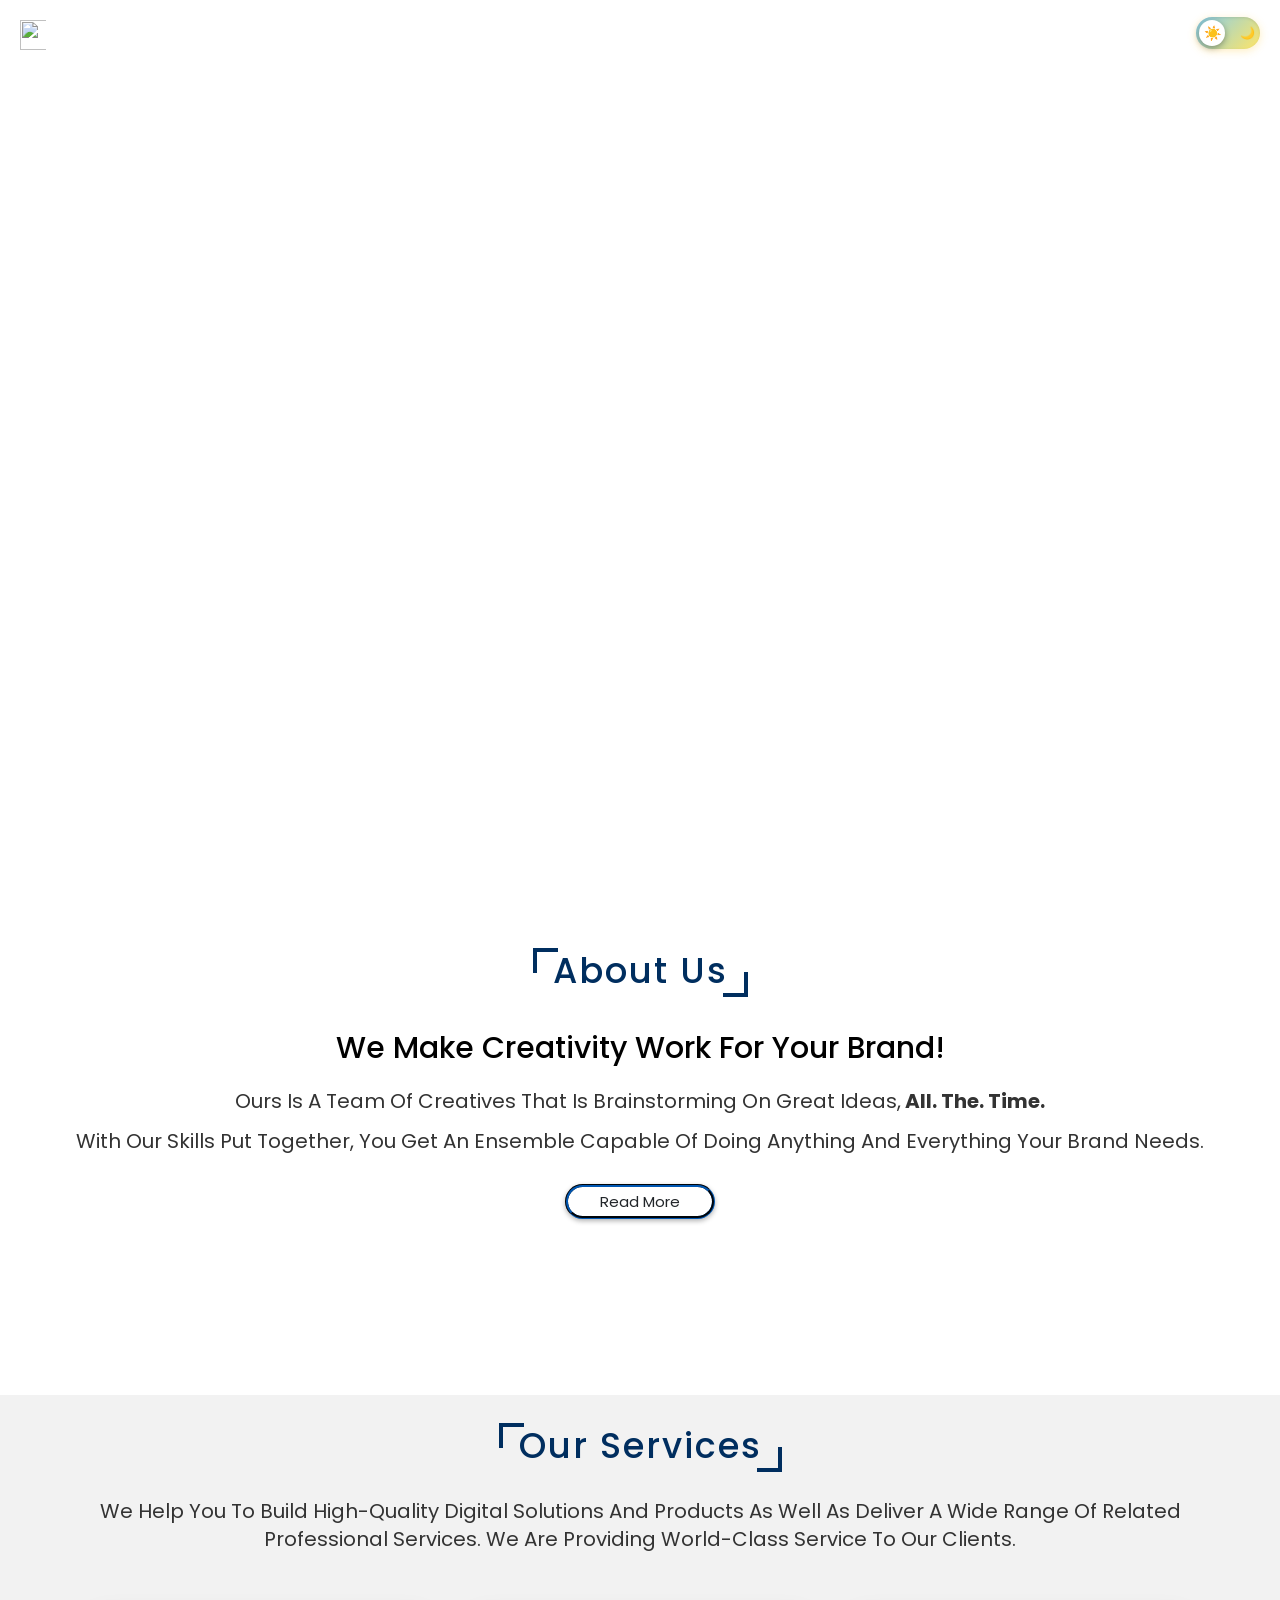
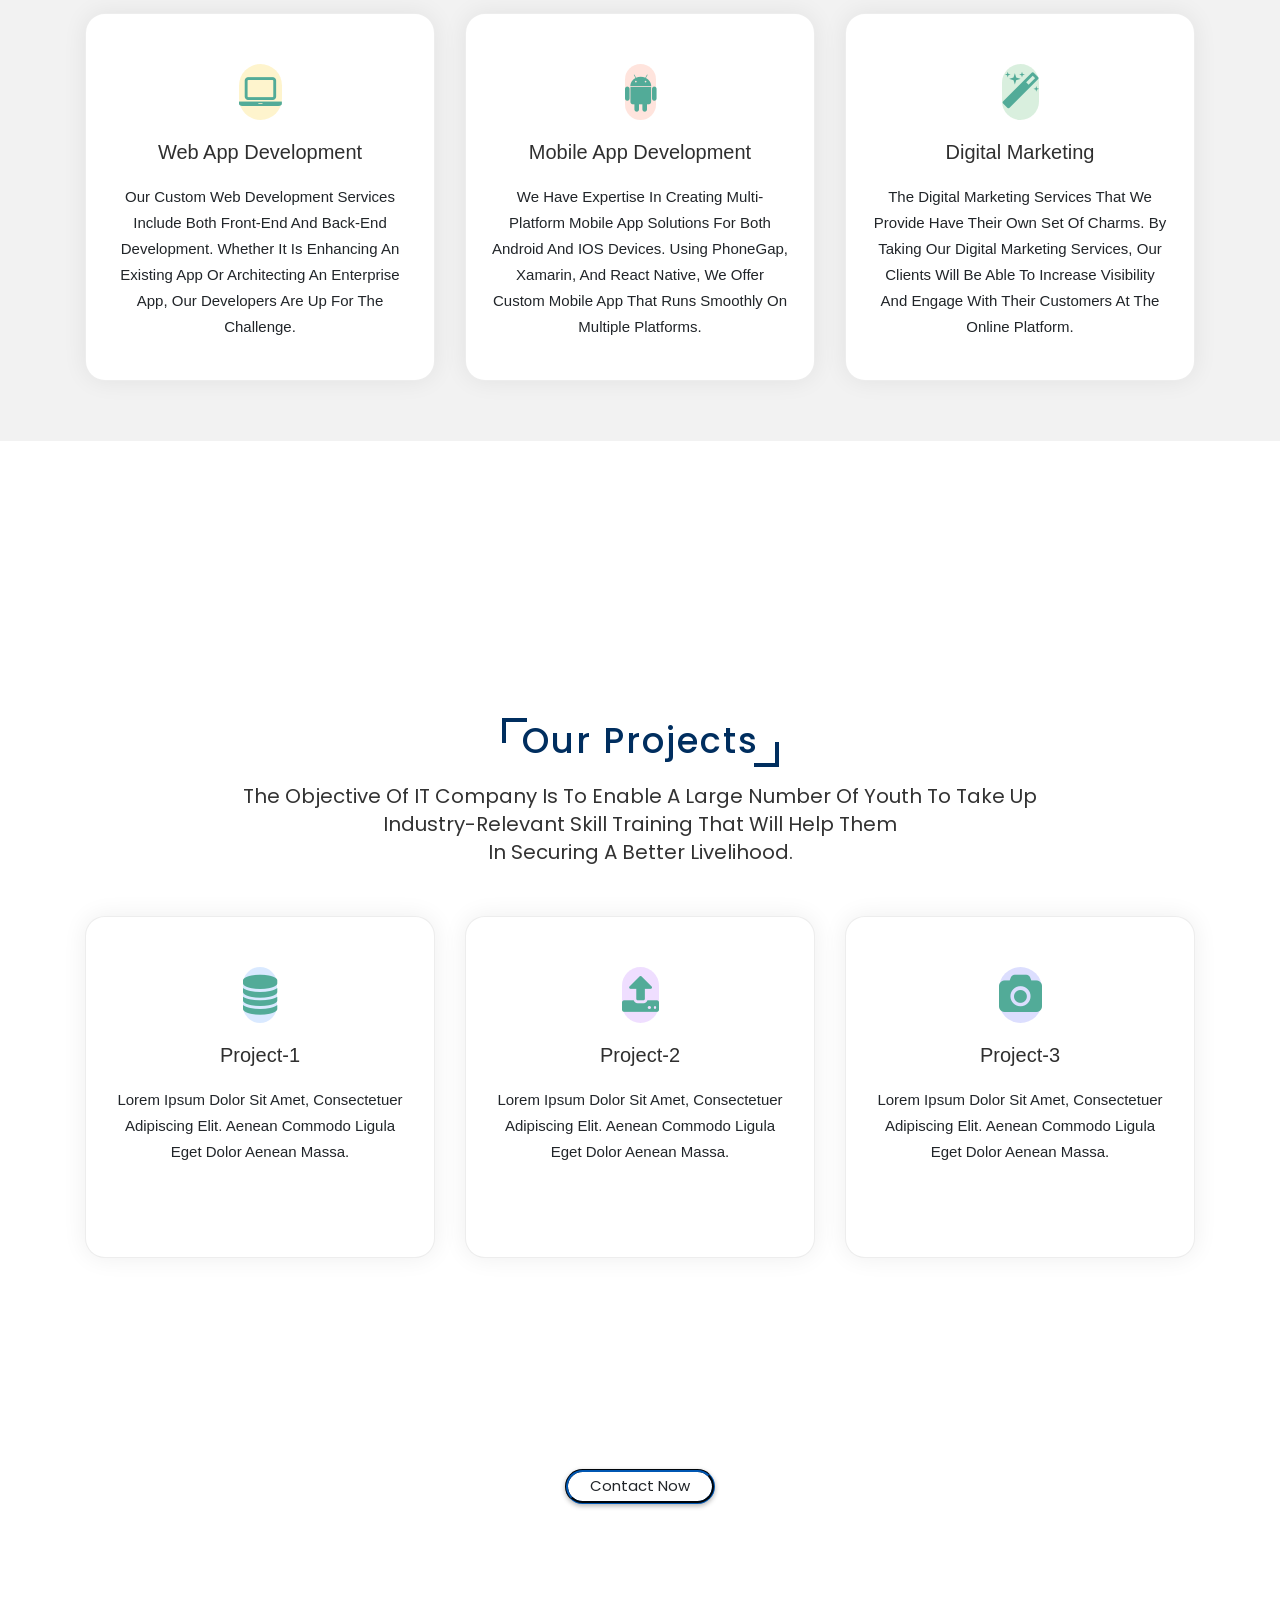
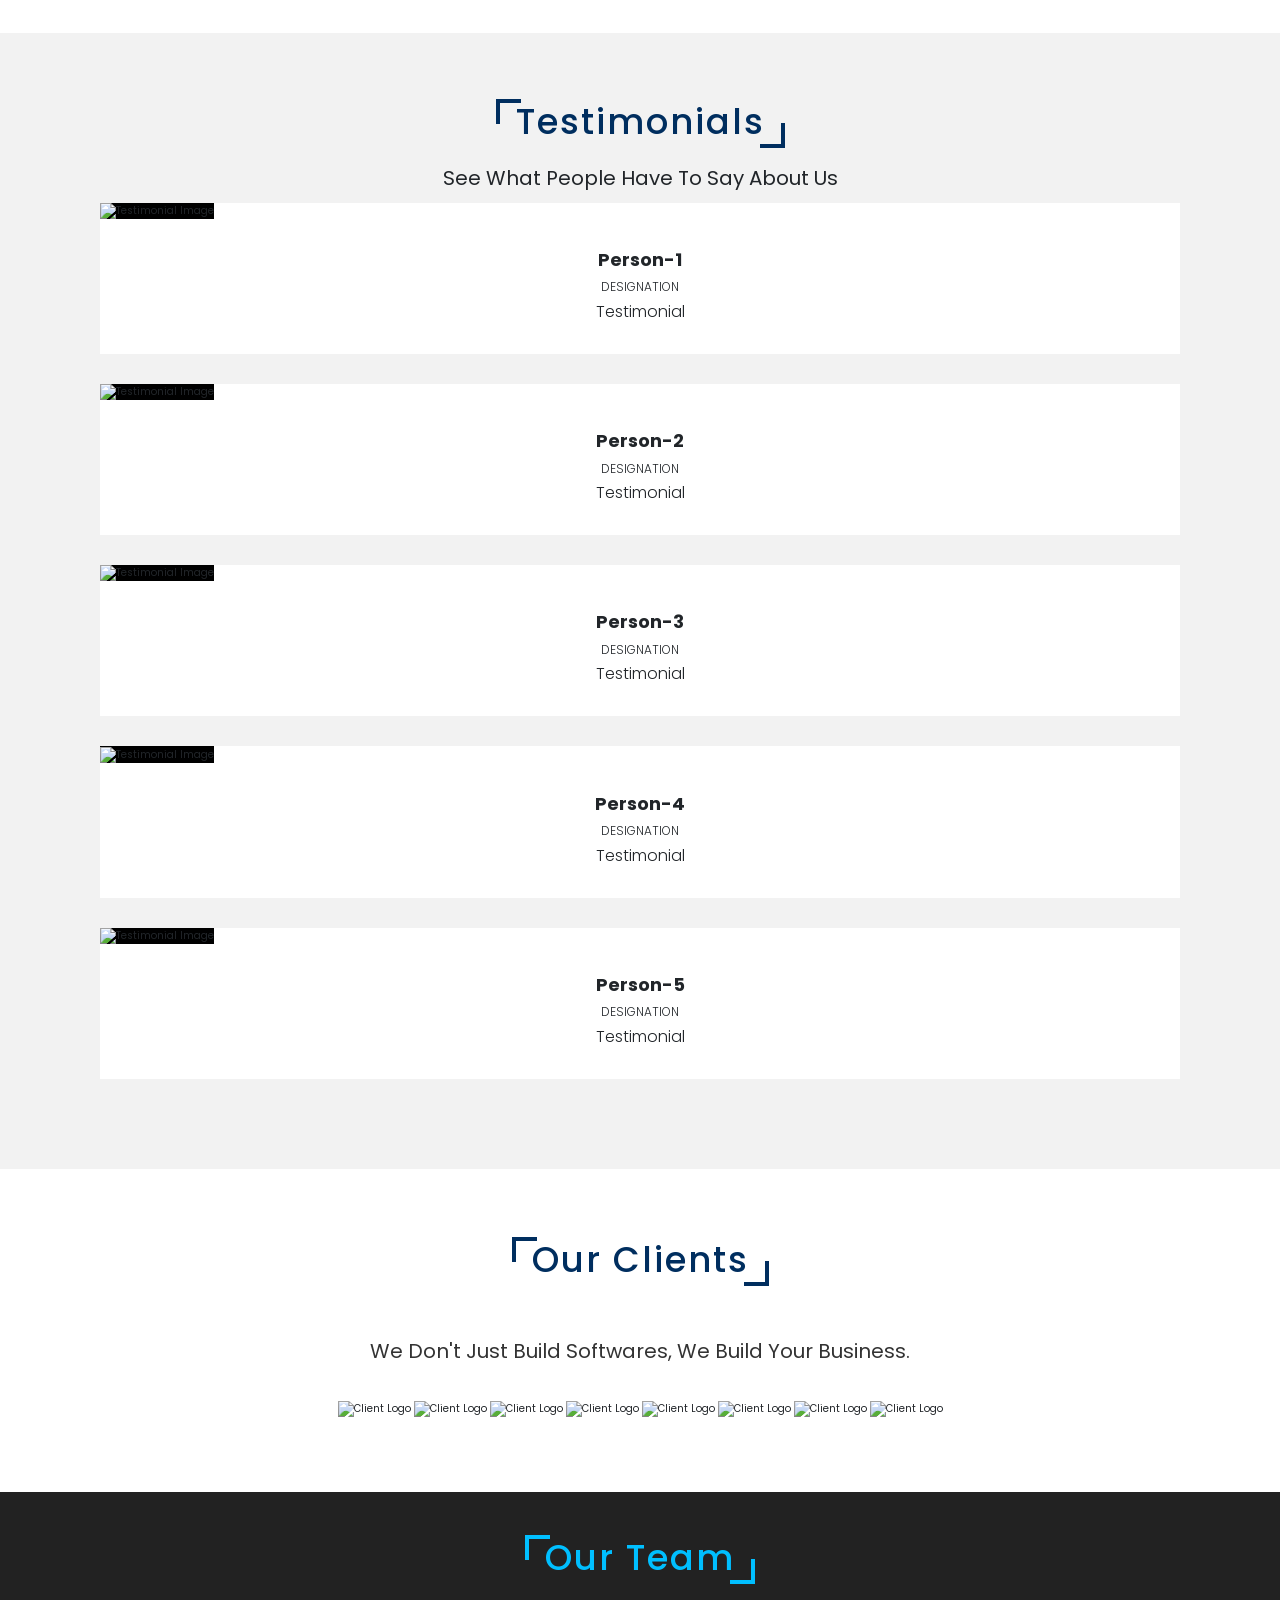
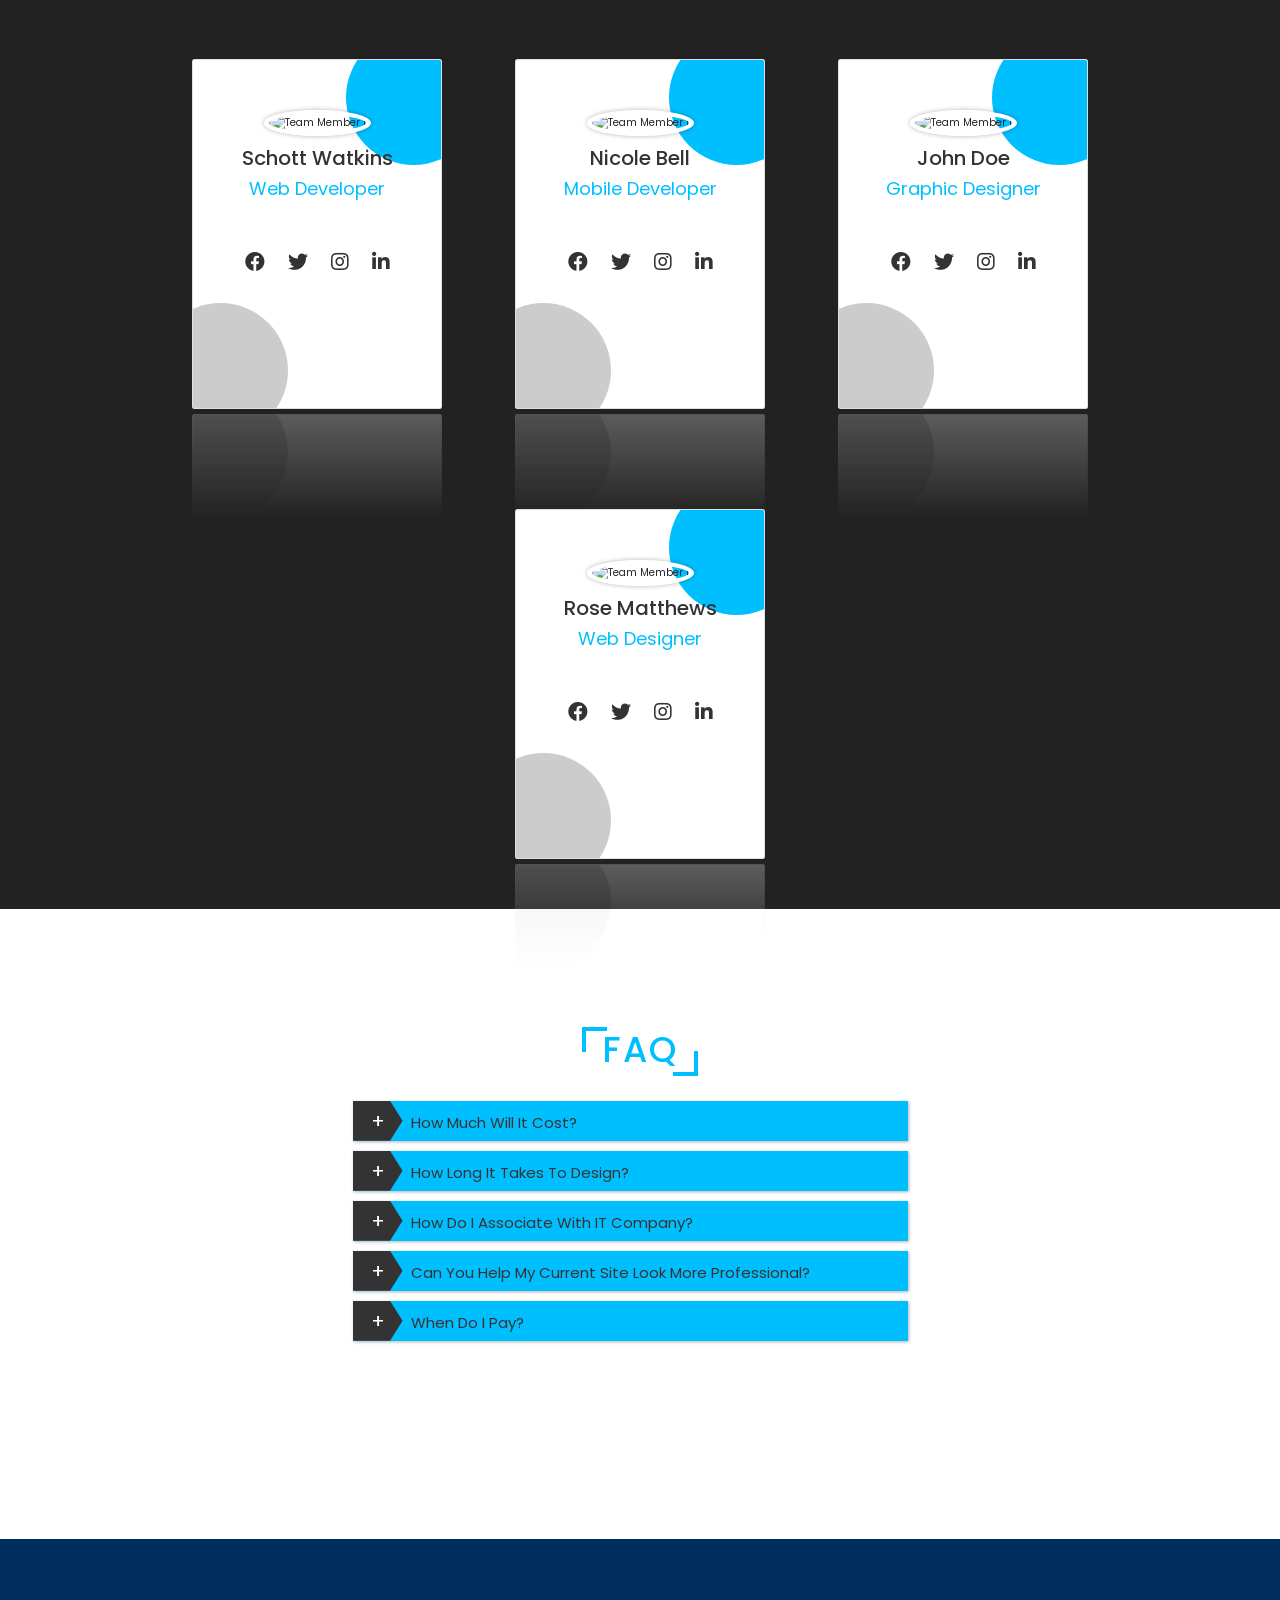
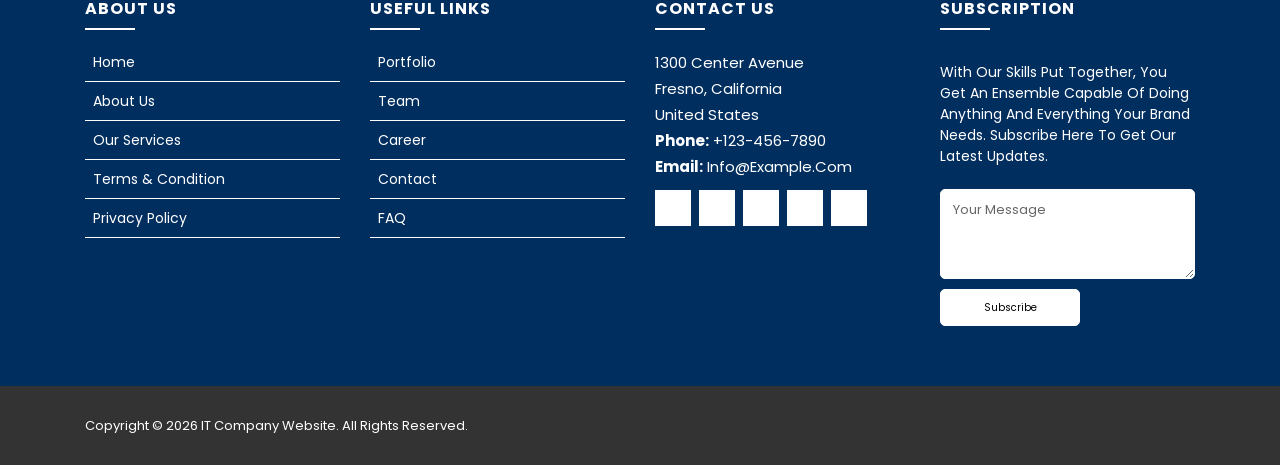
==== commit ea68e70b: "updated navbar links" ====
--- a/index.html
+++ b/index.html
@@ -187,11 +187,11 @@
         </div>
     </div>
 
-    <div class="communicate">
-        <h3>Lorem ipsum dolor sit amet consectetur adipisicing elit.</h3>
-        <p>Lorem ipsum dolor sit amet.</p>
-        <a href="#contact"><button class="btn">Contact Now</button></a>
-    </div>
+<div class="communicate">
+    <h3>Lorem ipsum dolor sit amet consectetur adipisicing elit.</h3>
+    <p>Lorem ipsum dolor sit amet.</p>
+    <a href="#contact"><button class="btn">Contact Now</button></a>
+</div>
 
     <div class="testimonials mt-100">
         <div class="container">
--- a/css/style.css
+++ b/css/style.css
@@ -109,7 +109,6 @@
     margin-bottom: 80px;
 }
 
-
 .header .logo img{
     width: 130%;
     height: 3rem;
@@ -244,17 +243,17 @@
     color: #333;
     padding: 1rem 0;
 }
-  .section-head{
+.section-head{
     margin-bottom: 60px;
     text-align: center;
     margin-top: -8rem;
-  }
-  .section-head p{
+}
+.section-head p{
     font-size: 20px;
     line-height: 28px;
     text-align: center;
-  }
-  .item{
+}
+.item{
     background:#fff;
     text-align: center;
     padding:30px 25px;
@@ -265,30 +264,30 @@
     border:5px solid rgba(0,0,0,0.07);
     -webkit-transition:all 0.5s ease 0s;
     transition:all 0.5s ease 0s;
-  }
-  .item:hover{
+}
+.item:hover{
     background:#c8d8e4;
     box-shadow: 0 8px 20px 0 rgba(0,0,0,0.2);
     -webkit-transition:all 0.5s ease 0s;
     transition:all 0.5s ease 0s;
-  }
-  .item:hover .item,
-  .item:hover span.icon{
+}
+.item:hover .item,
+.item:hover span.icon{
     background:#fff;
     border-radius: 10px;
     -webkit-transition:all 0.5s ease 0s;
     transition:all 0.5s ease 0s;
-  }
-  .item h6{
-      font-size: 2rem;
-  }
-  .item:hover h6,
-  .item:hover p{
+}
+.item h6{
+    font-size: 2rem;
+}
+.item:hover h6,
+.item:hover p{
     color:#2b6777;
     -webkit-transition:all 0.5s ease 0s;
     transition:all 0.5s ease 0s;
-  }
-  .item .icon{
+}
+.item .icon{
     font-size:40px;
     margin-bottom: 25px;
     color:yellow;
@@ -296,39 +295,39 @@
     height:90px;
     line-height: 96px;
     border-radius: 50px;
-  }
-  .item .feature_box_col_one{
+}
+.item .feature_box_col_one{
     background:rgba(247,198,5,0.2);
     color:#52ab98;
-  }
-  .item .feature_box_col_two{
+}
+.item .feature_box_col_two{
     background: rgba(255, 77, 28, 0.15);
     color:#52ab98;
-  }
-  .item .feature_box_col_three{
+}
+.item .feature_box_col_three{
     background:rgba(0,147,38,0.15);
     color:#52ab98;
-  }
-  .item .feature_box_col_four{
+}
+.item .feature_box_col_four{
     background:rgba(0,108,255,0.15);
     color:#52ab98;
-  }
-  .item .feature_box_col_five{
+}
+.item .feature_box_col_five{
     background:rgba(146,39,255,0.15);
     color:#52ab98;
-  }
-  .item .feature_box_col_six{
+}
+.item .feature_box_col_six{
     background:rgba(23,39,246,0.15);
     color:#52ab98;
-  }
-  .item p{
+}
+.item p{
     font-size: 15px;
     line-height: 26px;
-  }
-  .item h6{
+}
+.item h6{
     margin-bottom: 20px;
     color:#2f2f2f;
-  }   
+}
 
 .counters {
 	background-image: url(../images/img2.jpg);
@@ -372,15 +371,14 @@
     margin-bottom: 60px;
     background-size: 200%;
     background-position: left;
-
-  }
-  .section-head-1 p{
+}
+.section-head-1 p{
     color:#333;
     font-size: 20px;
     line-height: 28px;
     text-align: center;
-  }
-  .item{
+}
+.item{
     background:#fff;
     text-align: center;
     padding:30px 25px;
@@ -390,30 +388,29 @@
     border: 1px solid rgba(0,0,0,0.07);
     -webkit-transition:all 0.7s ease 0s;
     transition:all 0.7 ease 0s;
-    
-  }
-  .item:hover{
+}
+.item:hover{
     background-image: linear-gradient(to bottom right, #66ffcc 0%, #ffccff 100%);
     background-position: right;
     transition: background-position 3s;
     box-shadow: 0 1px 1px 0 rgba(0,0,0,0.2);
     -webkit-transition:all 0.5s ease 0s;
     transition:all 0.7s ease 0s;
-  }
-  .item:hover .item,
-  .item:hover span.icon{
+}
+.item:hover .item,
+.item:hover span.icon{
     background:#fff;
     border-radius: 10px;
     -webkit-transition:all 0.5s ease 0s;
     transition:all 0.5s ease 0s;
-  }
-  .item:hover h6,
-  .item:hover p{
+}
+.item:hover h6,
+.item:hover p{
     color:#2b6777;
     -webkit-transition:all 0.5s ease 0s;
     transition:all 0.5s ease 0s;
-  }
-  .item .icon{
+}
+.item .icon{
     font-size:40px;
     margin-bottom: 25px;
     color:yellow;
@@ -421,43 +418,41 @@
     height:90px;
     line-height: 96px;
     border-radius: 50px;
-  }
-  .item .feature_box_col_one{
+}
+.item .feature_box_col_one{
     background:rgba(247,198,5,0.2);
     color:#52ab98;
-  }
-  .item .feature_box_col_two{
+}
+.item .feature_box_col_two{
     background: rgba(255, 77, 28, 0.15);
     color:#52ab98;
-    
-  }
-  .item .feature_box_col_three{
+}
+.item .feature_box_col_three{
     background:rgba(0,147,38,0.15);
     color:#52ab98;
-  }
-  .item .feature_box_col_four{
+}
+.item .feature_box_col_four{
     background:rgba(0,108,255,0.15);
     color:#52ab98;
-    
-  }
-  .item .feature_box_col_five{
+}
+.item .feature_box_col_five{
     background:rgba(146,39,255,0.15);
     color:#52ab98;
-  }
-  .item .feature_box_col_six{
+}
+.item .feature_box_col_six{
     background:rgba(23,39,246,0.15);
     color:#52ab98;
-  }
-  .item p{
+}
+.item p{
     font-size: 15px;
     font-family: "Varela Round",Arial,"Helvetica Neue",Helvetica,sans-serif;
     line-height: 26px;
-  }
-  .item h6{
+}
+.item h6{
     margin-bottom: 20px;
     font-family: "Varela Round",Arial,"Helvetica Neue",Helvetica,sans-serif;
     color:#2f2f2f;
-  }
+}
 
 .communicate{
     text-align: center;
@@ -469,7 +464,7 @@
     color: #fff;
     min-height: 35vh;
     padding: 40px 20px;
-}  
+}
 
 .communicate h3{
     margin-top: 3rem;
@@ -594,7 +589,7 @@
 
 .clients .owl-dot.active {
     background-color: #4F84C4;
-}    
+}
 
 .team{
     min-width: 100vw;
@@ -634,7 +629,6 @@
     transform: translateY(-10px);
     cursor: pointer;
 }
-
 
 .team .row .card .image{
     margin: 1rem 0;
@@ -720,367 +714,396 @@
     margin-bottom: 5rem;
 }
 
-.contact-in
-		{
-			width: 80%;
-			height: auto;
-			margin: auto auto 5rem auto;
-			display: flex;
-			flex-wrap: wrap;
-			padding: 10px;
-			border-radius: 10px;
-			background: #fff;
-			box-shadow: 0px 0px 10px 0px #666;
-		}
-
-		.contact-map
-		{
-			width: 100%;
-			height: auto;
-			flex: 50%;
-		}
-		.contact-map iframe
-		{
-			width: 100%;
-			height: 100%;
-		}
-		.contact-form
-		{
-			width: 100%;
-			height: auto;
-			flex: 50%;
-			text-align: left;
-		}
-		.contact-form-txt
-		{
-            margin-left: 2rem;
-			width: 95%;
-			height: 40px;
-			color: #000;
-			border: 1px solid #bcbcbc;
-			border-radius: 50px;
-			outline: none;
-			margin-bottom: 20px;
-			padding: 15px;
-		}
-        .contact-form-email
-		{
-            margin-left: 2rem;
-			width: 95%;
-			height: 40px;
-			color: #000;
-			border: 1px solid #bcbcbc;
-			border-radius: 50px;
-			outline: none;
-			margin-bottom: 20px;
-			padding: 15px;
-		}
-		.contact-form-txt::placeholder
-		{
-			color: #aaa;
-            font-size: 1.5rem;
-		}
-        .contact-form-email::placeholder
-		{
-			color: #aaa;
-            font-size: 1.5rem;
-		}
-		.contact-form-txtarea
-		{
-            margin-left: 2rem;
-			width: 95%;
-			height: 130px;
-			color: #000;
-			border: 1px solid #bcbcbc;
-			border-radius: 10px;
-			outline: none;
-			margin-bottom: 20px;
-			padding: 15px;
-			font-family: 'Poppins', sans-serif;
-		}
-		.contact-form-txtarea::placeholder
-		{
-			color: #aaa;
-            font-size: 1.5rem;
-		}
-
-		.contact-form-btn
-		{
-            margin-left: 2rem;
-            outline: none;
-            border: none;
-            border-radius: 5rem;
-            background: white;
-            border-style: groove;
-            border-color: #002e5f;
-            font-size: 1.5rem;
-            cursor: pointer;
-            height: 3.5rem;
-            width: 15rem;
-            box-shadow: 0 .2rem .5rem rgba(0,0,0,.3);
-		}
-        .contact-form-btn:hover{
-            letter-spacing: .1rem;
-            opacity: .9;
-            color: white;
-            background: #002e5f;
-        }
-		.contact-form-phone
-		{
-            margin-left: 2rem;
-			width: 95%;
-			height: 40px;
-			color: #000;
-			border: 1px solid #bcbcbc;
-			border-radius: 50px;
-			outline: none;
-			margin-bottom: 20px;
-			padding: 15px;
-		}
-		.contact-form-phone::placeholder
-		{
-			color: #aaa;
-            font-size: 1.5rem;
-		}
-
-        .footer {
-            position: relative;
-            padding: 0 0 30px 0;
-            background: #333;
-        }
-        
-        .footer .footer-top {
-            background: #002e5f;
-            padding: 60px 0 30px 0;
-        }
-        
-        .footer .footer-top .footer-info,
-        .footer .footer-top .footer-links,
-        .footer .footer-top .footer-contact,
-        .footer .footer-top .footer-newsletter {
-            margin-bottom: 30px;
-        }
-        
-        .footer .footer-top .social-links a {
-            font-size: 18px;
-            display: inline-block;
-            background: #ffffff;
-            color: #00bfff;
-            line-height: 1;
-            padding: 9px 0;
-            margin-right: 4px;
-            text-align: center;
-            width: 36px;
-            height: 36px;
-            transition: 0.3s;
-        }
-        
-        .footer .footer-top .social-links a:hover {
-            background: #00bfff;
-            color: #ffffff;
-        }
-        
-        .footer .footer-top h4 {
-            font-size: 16px;
-            font-weight: 700;
-            color: #ffffff;
-            text-transform: uppercase;
-            position: relative;
-            padding-bottom: 12px;
-            margin-bottom: 20px;
-            letter-spacing: 1px;
-        }
-        
-        .footer .footer-top h4::before {
-            content: '';
-            position: absolute;
-            left: 0;
-            bottom: 0;
-            height: 0;
-            width: 50px;
-            border-bottom: 2px solid #ffffff;
-        }
-        
-        .footer .footer-top .footer-links ul {
-            list-style: none;
-            padding: 0;
-            margin: 0;
-        }
-        
-        .footer .footer-top .footer-links ul i {
-            padding-right: 8px;
-            color: #ffffff;
-            font-size: 16px;
-        }
-        
-        .footer .footer-top .footer-links ul li {
-            border-bottom: 1px solid #ffffff;
-            padding: 7px 0;
-        }
-        
-        .footer .footer-top .footer-links ul li:first-child {
-            padding-top: 0;
-        }
-        
-        .footer .footer-top .footer-links ul a {
-            font-size: 14px;
-            color: #ffffff;
-        }
-        
-        .footer .footer-top .footer-links ul a:hover {
-            color: #00bfff;
-        }
-        
-        .footer .footer-top .footer-contact p {
-            color: #ffffff;
-            line-height: 26px;
-        }
-        
-        .footer .footer-top .footer-newsletter input[type="email"] {
-            padding: 6px 8px;
-            width: 60%;
-            border: 1px solid #ffffff;
-            background: transparent;
-            color: #ffffff;
-        }
-        
-        .footer .footer-top .footer-newsletter input[type="submit"] {
-            border: 0;
-            width: 40%;
-            padding: 6px 0;
-            text-align: center;
-            color: black;
-            border: 1px solid #ffffff;
-            background: #ffffff;
-            transition: 0.3s;
-            cursor: pointer;
-        }
-        
-        .footer .footer-top .footer-newsletter input[type="submit"]:hover {
-            color: #ffffff;
-            background: #00bfff;
-            border: 1px solid #00bfff;
-            letter-spacing: .2rem;
-        }
-        
-        .footer .footer-top .footer-newsletter p {
-            color: #ffffff;
-            font-size: 14px;
-        }
-        
-        .footer .credit,
-        .footer .copyright {
-            text-align: center;
-            padding-top: 30px;
-        }
-        
-        @media (min-width: 768px) {
-            .footer .credit {
-                text-align: right;
-            }
-            
-            .footer .copyright {
-                text-align: left;
-            }
-        }
-
-        .back-to-top {
-            position: fixed;
-            display: none;
-            background-color: #00bfff;
-            color: #ffffff;
-            width: 45px;
-            height: 45px;
-            text-align: center;
-            line-height: 1;
-            font-size: 44px;
-            right: 15px;
-            bottom: 15px;
-            transition: background 0.3s;
-            z-index: 9;
-        }
-        
-        .back-to-top i {
-            color: #ffffff;
-        }
-
-        .back-to-top i:hover {
-            color: black;
-        }
-
-        .faq{
-            min-height: 70vh;
-            width: 100vw;
-            text-align: center;
-            padding: 0 2rem;
-            background: url(../images/faq.jpg);
-            background-repeat: no-repeat;
-            background-size: cover;
-            padding: 80px 2rem 2rem 2rem;
-        }
-        
-        .faq .row{
-            display: flex;
-            align-items: center;
-            justify-content: center;
-            padding: 0 2rem;
-        }
-        
-        .faq .row .accordion-container{
-            width: 50%;
-            text-align: left;
-        }
-
-        .faq .row .accordion{
-            margin-left: 1rem;
-            margin-right: 2rem;
-        }
-        
-        .faq .row .accordion-container .accordion .accordion-header{
-            background-color: #00bfff;
-            margin: 1rem 0;
-            box-shadow: .1rem .1rem .3rem rgba(0,0,0,.3);
-            cursor: pointer;
-            margin-left: 1rem;
-            margin-right: 2rem;
-        }
-        
-        .faq .row .accordion-container .accordion .accordion-header span{
-            display: inline-block;
-            text-align: center;
-            height: 4rem;
-            width: 5rem;
-            line-height: 4rem;
-            font-size: 2rem;
-            background: #333;
-            color: #fff;
-            clip-path: polygon(0% 0%,75% 0%,100% 50%,75% 100%,0% 100%); 
-        }
-        
-        .faq .row .accordion-container .accordion .accordion-header h3{
-            display: inline;
-            color: #333;
-            font-weight: 400;
-            padding-left: .5rem;
-            font-size: 1.5rem;
-        }
-        
-        .faq .row .accordion-container .accordion .accordion-body{
-            padding: 1rem;
-            color: #444;
-            box-shadow: .1rem .1rem .3rem rgba(0,0,0,.3);
-            background-color: #fff;
-            font-size: 1.3rem;
-            display: none;
-            margin-left: 1rem;
-            margin-right: 2rem;
-        }
-        
+.contact-in{
+    width: 80%;
+    height: auto;
+    margin: auto auto 5rem auto;
+    display: flex;
+    flex-wrap: wrap;
+    padding: 10px;
+    border-radius: 10px;
+    background: #fff;
+    box-shadow: 0px 0px 10px 0px #666;
+}
+
+.contact-map{
+    width: 100%;
+    height: auto;
+    flex: 50%;
+}
+.contact-map iframe{
+    width: 100%;
+    height: 100%;
+}
+.contact-form{
+    width: 100%;
+    height: auto;
+    flex: 50%;
+    text-align: left;
+}
+.contact-form-txt{
+    margin-left: 2rem;
+    width: 95%;
+    height: 40px;
+    color: #000;
+    border: 1px solid #bcbcbc;
+    border-radius: 50px;
+    outline: none;
+    margin-bottom: 20px;
+    padding: 15px;
+}
+.contact-form-email{
+    margin-left: 2rem;
+    width: 95%;
+    height: 40px;
+    color: #000;
+    border: 1px solid #bcbcbc;
+    border-radius: 50px;
+    outline: none;
+    margin-bottom: 20px;
+    padding: 15px;
+}
+.contact-form-txt::placeholder{
+    color: #aaa;
+    font-size: 1.5rem;
+}
+.contact-form-email::placeholder{
+    color: #aaa;
+    font-size: 1.5rem;
+}
+.contact-form-txtarea{
+    margin-left: 2rem;
+    width: 95%;
+    height: 130px;
+    color: #000;
+    border: 1px solid #bcbcbc;
+    border-radius: 10px;
+    outline: none;
+    margin-bottom: 20px;
+    padding: 15px;
+    font-family: 'Poppins', sans-serif;
+}
+.contact-form-txtarea::placeholder{
+    color: #aaa;
+    font-size: 1.5rem;
+}
+
+.contact-form-btn{
+    margin-left: 2rem;
+    outline: none;
+    border: none;
+    border-radius: 5rem;
+    background: white;
+    border-style: groove;
+    border-color: #002e5f;
+    font-size: 1.5rem;
+    cursor: pointer;
+    height: 3.5rem;
+    width: 15rem;
+    box-shadow: 0 .2rem .5rem rgba(0,0,0,.3);
+}
+.contact-form-btn:hover{
+    letter-spacing: .1rem;
+    opacity: .9;
+    color: white;
+    background: #002e5f;
+}
+.contact-form-phone{
+    margin-left: 2rem;
+    width: 95%;
+    height: 40px;
+    color: #000;
+    border: 1px solid #bcbcbc;
+    border-radius: 50px;
+    outline: none;
+    margin-bottom: 20px;
+    padding: 15px;
+}
+.contact-form-phone::placeholder{
+    color: #aaa;
+    font-size: 1.5rem;
+}
+
+.footer {
+    position: relative;
+    padding: 0 0 30px 0;
+    background: #333;
+}
+
+.footer .footer-top {
+    background: #002e5f;
+    padding: 60px 0 30px 0;
+}
+
+.footer .footer-top .footer-info,
+.footer .footer-top .footer-links,
+.footer .footer-top .footer-contact,
+.footer .footer-top .footer-newsletter {
+    margin-bottom: 30px;
+}
+
+.footer .footer-top .social-links a {
+    font-size: 18px;
+    display: inline-block;
+    background: #ffffff;
+    color: #00bfff;
+    line-height: 1;
+    padding: 9px 0;
+    margin-right: 4px;
+    text-align: center;
+    width: 36px;
+    height: 36px;
+    transition: 0.3s;
+}
+
+.footer .footer-top .social-links a:hover {
+    background: #00bfff;
+    color: #ffffff;
+}
+
+.footer .footer-top h4 {
+    font-size: 16px;
+    font-weight: 700;
+    color: #ffffff;
+    text-transform: uppercase;
+    position: relative;
+    padding-bottom: 12px;
+    margin-bottom: 20px;
+    letter-spacing: 1px;
+}
+
+.footer .footer-top h4::before {
+    content: '';
+    position: absolute;
+    left: 0;
+    bottom: 0;
+    height: 0;
+    width: 50px;
+    border-bottom: 2px solid #ffffff;
+}
+
+.footer .footer-top .footer-links ul {
+    list-style: none;
+    padding: 0;
+    margin: 0;
+}
+
+.footer .footer-top .footer-links ul i {
+    padding-right: 8px;
+    color: #ffffff;
+    font-size: 16px;
+}
+
+.footer .footer-top .footer-links ul li {
+    border-bottom: 1px solid #ffffff;
+    padding: 7px 0;
+}
+
+.footer .footer-top .footer-links ul li:first-child {
+    padding-top: 0;
+}
+
+.footer .footer-top .footer-links ul a {
+    font-size: 14px;
+    color: #ffffff;
+}
+
+.footer .footer-top .footer-links ul a:hover {
+    color: #00bfff;
+}
+
+.footer .footer-top .footer-contact p {
+    color: #ffffff;
+    line-height: 26px;
+}
+
+/* FIXED NEWSLETTER STYLING */
+.footer .footer-top .footer-newsletter {
+    display: flex;
+    flex-direction: column;
+    gap: 12px;
+}
+
+.footer .footer-top .footer-newsletter form {
+    display: flex;
+    flex-direction: column;
+    gap: 10px;
+}
+
+.footer .footer-top .footer-newsletter textarea {
+    width: 100%;
+    min-height: 90px;
+    padding: 10px 12px;
+    border: 1px solid #ffffff;
+    border-radius: 5px;
+    background: #ffffff;
+    color: #000000;
+    resize: vertical;
+    outline: none;
+    font-size: 1.4rem;
+}
+
+.footer .footer-top .footer-newsletter textarea::placeholder {
+    color: #666;
+    font-size: 1.3rem;
+}
+
+.footer .footer-top .footer-newsletter button {
+    width: 140px;
+    padding: 10px;
+    border: 1px solid #ffffff;
+    border-radius: 5px;
+    background: #ffffff;
+    color: black;
+    font-size: 1.4rem;
+    cursor: pointer;
+    transition: 0.3s ease;
+}
+
+.footer .footer-top .footer-newsletter button:hover {
+    color: #ffffff;
+    background: #00bfff;
+    border: 1px solid #00bfff;
+    letter-spacing: .1rem;
+}
+
+/* Optional fallback if old input submit is ever used */
+.footer .footer-top .footer-newsletter input[type="submit"] {
+    width: 140px;
+    padding: 10px;
+    border: 1px solid #ffffff;
+    border-radius: 5px;
+    background: #ffffff;
+    color: black;
+    cursor: pointer;
+    transition: 0.3s ease;
+}
+
+.footer .footer-top .footer-newsletter input[type="submit"]:hover {
+    color: #ffffff;
+    background: #00bfff;
+    border: 1px solid #00bfff;
+    letter-spacing: .1rem;
+}
+
+.footer .footer-top .footer-newsletter p {
+    color: #ffffff;
+    font-size: 14px;
+}
+
+.footer .credit,
+.footer .copyright {
+    text-align: center;
+    padding-top: 30px;
+}
+
+@media (min-width: 768px) {
+    .footer .credit {
+        text-align: right;
+    }
+
+    .footer .copyright {
+        text-align: left;
+    }
+}
+
+.back-to-top {
+    position: fixed;
+    display: none;
+    background-color: #00bfff;
+    color: #ffffff;
+    width: 45px;
+    height: 45px;
+    text-align: center;
+    line-height: 1;
+    font-size: 44px;
+    right: 15px;
+    bottom: 15px;
+    transition: background 0.3s;
+    z-index: 9;
+}
+
+.back-to-top i {
+    color: #ffffff;
+}
+
+.back-to-top i:hover {
+    color: black;
+}
+
+.faq{
+    min-height: 70vh;
+    width: 100vw;
+    text-align: center;
+    padding: 0 2rem;
+    background: url(../images/faq.jpg);
+    background-repeat: no-repeat;
+    background-size: cover;
+    padding: 80px 2rem 2rem 2rem;
+}
+
+.faq .row{
+    display: flex;
+    align-items: center;
+    justify-content: center;
+    padding: 0 2rem;
+}
+
+.faq .row .accordion-container{
+    width: 50%;
+    text-align: left;
+}
+
+.faq .row .accordion{
+    margin-left: 1rem;
+    margin-right: 2rem;
+}
+
+.faq .row .accordion-container .accordion .accordion-header{
+    background-color: #00bfff;
+    margin: 1rem 0;
+    box-shadow: .1rem .1rem .3rem rgba(0,0,0,.3);
+    cursor: pointer;
+    margin-left: 1rem;
+    margin-right: 2rem;
+}
+
+.faq .row .accordion-container .accordion .accordion-header span{
+    display: inline-block;
+    text-align: center;
+    height: 4rem;
+    width: 5rem;
+    line-height: 4rem;
+    font-size: 2rem;
+    background: #333;
+    color: #fff;
+    clip-path: polygon(0% 0%,75% 0%,100% 50%,75% 100%,0% 100%);
+}
+
+.faq .row .accordion-container .accordion .accordion-header h3{
+    display: inline;
+    color: #333;
+    font-weight: 400;
+    padding-left: .5rem;
+    font-size: 1.5rem;
+}
+
+.faq .row .accordion-container .accordion .accordion-body{
+    padding: 1rem;
+    color: #444;
+    box-shadow: .1rem .1rem .3rem rgba(0,0,0,.3);
+    background-color: #fff;
+    font-size: 1.3rem;
+    display: none;
+    margin-left: 1rem;
+    margin-right: 2rem;
+}
+
 @media (max-width: 1200px){
     .faq{
         min-height: 70vh;
     }
-}        
+}
 
 @media (max-width: 1000px){
     html{
@@ -1097,7 +1120,7 @@
 
     .header .fa-bars{
         display: block;
-        color: 	white;
+        color: white;
         margin-right: 1rem;
     }
 
@@ -1143,7 +1166,7 @@
         color: #fff;
         font-size: 4rem;
     }
-    
+
     .home h2{
         color: #fff;
         font-size: 2rem;
@@ -1160,7 +1183,7 @@
         overflow: hidden;
         line-height: 6rem;
     }
-    
+
     .about .row{
         line-height: 2rem;
         display: flex;
@@ -1168,21 +1191,21 @@
         justify-content: space-around;
         padding: 0 4rem;
     }
-    
+
     .about .row .content{
         text-align: center;
     }
-    
+
     .about .row .content h3{
         font-size: 2rem;
         color: var(--color);
     }
-    
+
     .about .row .content p{
         font-size: 1.3rem;
         color: #333;
         padding: 1rem 0;
-    } 
+    }
 
     .clients {
         position: relative;
@@ -1208,134 +1231,135 @@
     }
 
     .contact {
-    text-align: center;
-    align-items: center;
-    background: #0a192f; /* Darkish blue background for the entire contact section */
-    color: #fff; /* White text for the entire section */
-}
-
-.contact .heading {
-    margin-bottom: 3rem;
-    margin-top: -2rem;
-    color: #fff; /* White heading text */
-}
-
-.contact-in {
-    width: 80%;
-    height: auto;
-    margin: auto auto 5rem auto;
-    display: flex;
-    flex-wrap: wrap;
-    padding: 10px;
-    border-radius: 10px;
-    background: #112240; /* Slightly lighter dark blue for the container */
-    box-shadow: 0px 0px 10px 0px #666;
-}
-
-.contact-map {
-    width: 100%;
-    height: auto;
-    flex: 50%;
-}
-
-.contact-map iframe {
-    width: 100%;
-    height: 100%;
-}
-
-.contact-form {
-    width: 100%;
-    height: auto;
-    flex: 50%;
-    text-align: left;
-    color: #fff; /* White text for form labels */
-}
-
-.contact-form-txt,
-.contact-form-email,
-.contact-form-phone {
-    width: 90%;
-    height: 20px;
-    color: #fff;
-    background: rgba(255, 255, 255, 0.1);
-    border: 1px solid #4a5568;
-    border-radius: 50px;
-    outline: none;
-    margin-bottom: 20px;
-    padding: 15px;
-}
-
-.contact-form-txt::placeholder,
-.contact-form-email::placeholder,
-.contact-form-phone::placeholder {
-    color: #a0aec0;
-    font-size: 1.5rem;
-}
-
-.contact-form-txtarea {
-    margin-left: 2rem;
-    width: 90%;
-    height: 110px;
-    color: #fff;
-    background: rgba(255, 255, 255, 0.1);
-    border: 1px solid #4a5568;
-    border-radius: 10px;
-    outline: none;
-    margin-bottom: 20px;
-    padding: 15px;
-    font-family: 'Poppins', sans-serif;
-}
-
-.contact-form-txtarea::placeholder {
-    color: #a0aec0;
-    font-size: 1.5rem;
-}
-
-.contact-form-btn {
-    margin-left: 2rem;
-    outline: none;
-    border: none;
-    border-radius: 5rem;
-    background: #fff;
-    color: #0a192f;
-    border-style: groove;
-    border-color: #4a5568;
-    font-size: 1.5rem;
-    cursor: pointer;
-    height: 3.5rem;
-    width: 12rem;
-    box-shadow: 0 .2rem .5rem rgba(0, 0, 0, 0.3);
-}
-
-.contact-form-btn:hover {
-    letter-spacing: .1rem;
-    opacity: .9;
-    color: #fff;
-    background: #4a5568;
-}
-
-        .back-to-top {
-            width: 30px;
-            height: 30px;
-            font-size: 30px;
-        }
-
-        .faq{
-            padding: 0;
-            min-height: 60vh;
-        }
-    
-        .faq .row{
-            padding: 0 1.5rem;
-            flex-flow: column;
-        }
-    
-        .faq .row .accordion-container{
-            width: 100%;
-        }
-        .item:hover, .card:hover {
-    transform: translateY(-5px);
-    box-shadow: 0 10px 25px rgba(0,191,255,0.2);
-    transition: all 0.3s ease;
-}
-}
+        text-align: center;
+        align-items: center;
+        background: #0a192f;
+        color: #fff;
+    }
+
+    .contact .heading {
+        margin-bottom: 3rem;
+        margin-top: -2rem;
+        color: #fff;
+    }
+
+    .contact-in {
+        width: 80%;
+        height: auto;
+        margin: auto auto 5rem auto;
+        display: flex;
+        flex-wrap: wrap;
+        padding: 10px;
+        border-radius: 10px;
+        background: #112240;
+        box-shadow: 0px 0px 10px 0px #666;
+    }
+
+    .contact-map {
+        width: 100%;
+        height: auto;
+        flex: 50%;
+    }
+
+    .contact-map iframe {
+        width: 100%;
+        height: 100%;
+    }
+
+    .contact-form {
+        width: 100%;
+        height: auto;
+        flex: 50%;
+        text-align: left;
+        color: #fff;
+    }
+
+    .contact-form-txt,
+    .contact-form-email,
+    .contact-form-phone {
+        width: 90%;
+        height: 20px;
+        color: #fff;
+        background: rgba(255, 255, 255, 0.1);
+        border: 1px solid #4a5568;
+        border-radius: 50px;
+        outline: none;
+        margin-bottom: 20px;
+        padding: 15px;
+    }
+
+    .contact-form-txt::placeholder,
+    .contact-form-email::placeholder,
+    .contact-form-phone::placeholder {
+        color: #a0aec0;
+        font-size: 1.5rem;
+    }
+
+    .contact-form-txtarea {
+        margin-left: 2rem;
+        width: 90%;
+        height: 110px;
+        color: #fff;
+        background: rgba(255, 255, 255, 0.1);
+        border: 1px solid #4a5568;
+        border-radius: 10px;
+        outline: none;
+        margin-bottom: 20px;
+        padding: 15px;
+        font-family: 'Poppins', sans-serif;
+    }
+
+    .contact-form-txtarea::placeholder {
+        color: #a0aec0;
+        font-size: 1.5rem;
+    }
+
+    .contact-form-btn {
+        margin-left: 2rem;
+        outline: none;
+        border: none;
+        border-radius: 5rem;
+        background: #fff;
+        color: #0a192f;
+        border-style: groove;
+        border-color: #4a5568;
+        font-size: 1.5rem;
+        cursor: pointer;
+        height: 3.5rem;
+        width: 12rem;
+        box-shadow: 0 .2rem .5rem rgba(0, 0, 0, 0.3);
+    }
+
+    .contact-form-btn:hover {
+        letter-spacing: .1rem;
+        opacity: .9;
+        color: #fff;
+        background: #4a5568;
+    }
+
+    .back-to-top {
+        width: 30px;
+        height: 30px;
+        font-size: 30px;
+    }
+
+    .faq{
+        padding: 0;
+        min-height: 60vh;
+    }
+
+    .faq .row{
+        padding: 0 1.5rem;
+        flex-flow: column;
+    }
+
+    .faq .row .accordion-container{
+        width: 100%;
+    }
+
+    .item:hover, .card:hover {
+        transform: translateY(-5px);
+        box-shadow: 0 10px 25px rgba(0,191,255,0.2);
+        transition: all 0.3s ease;
+    }
+}
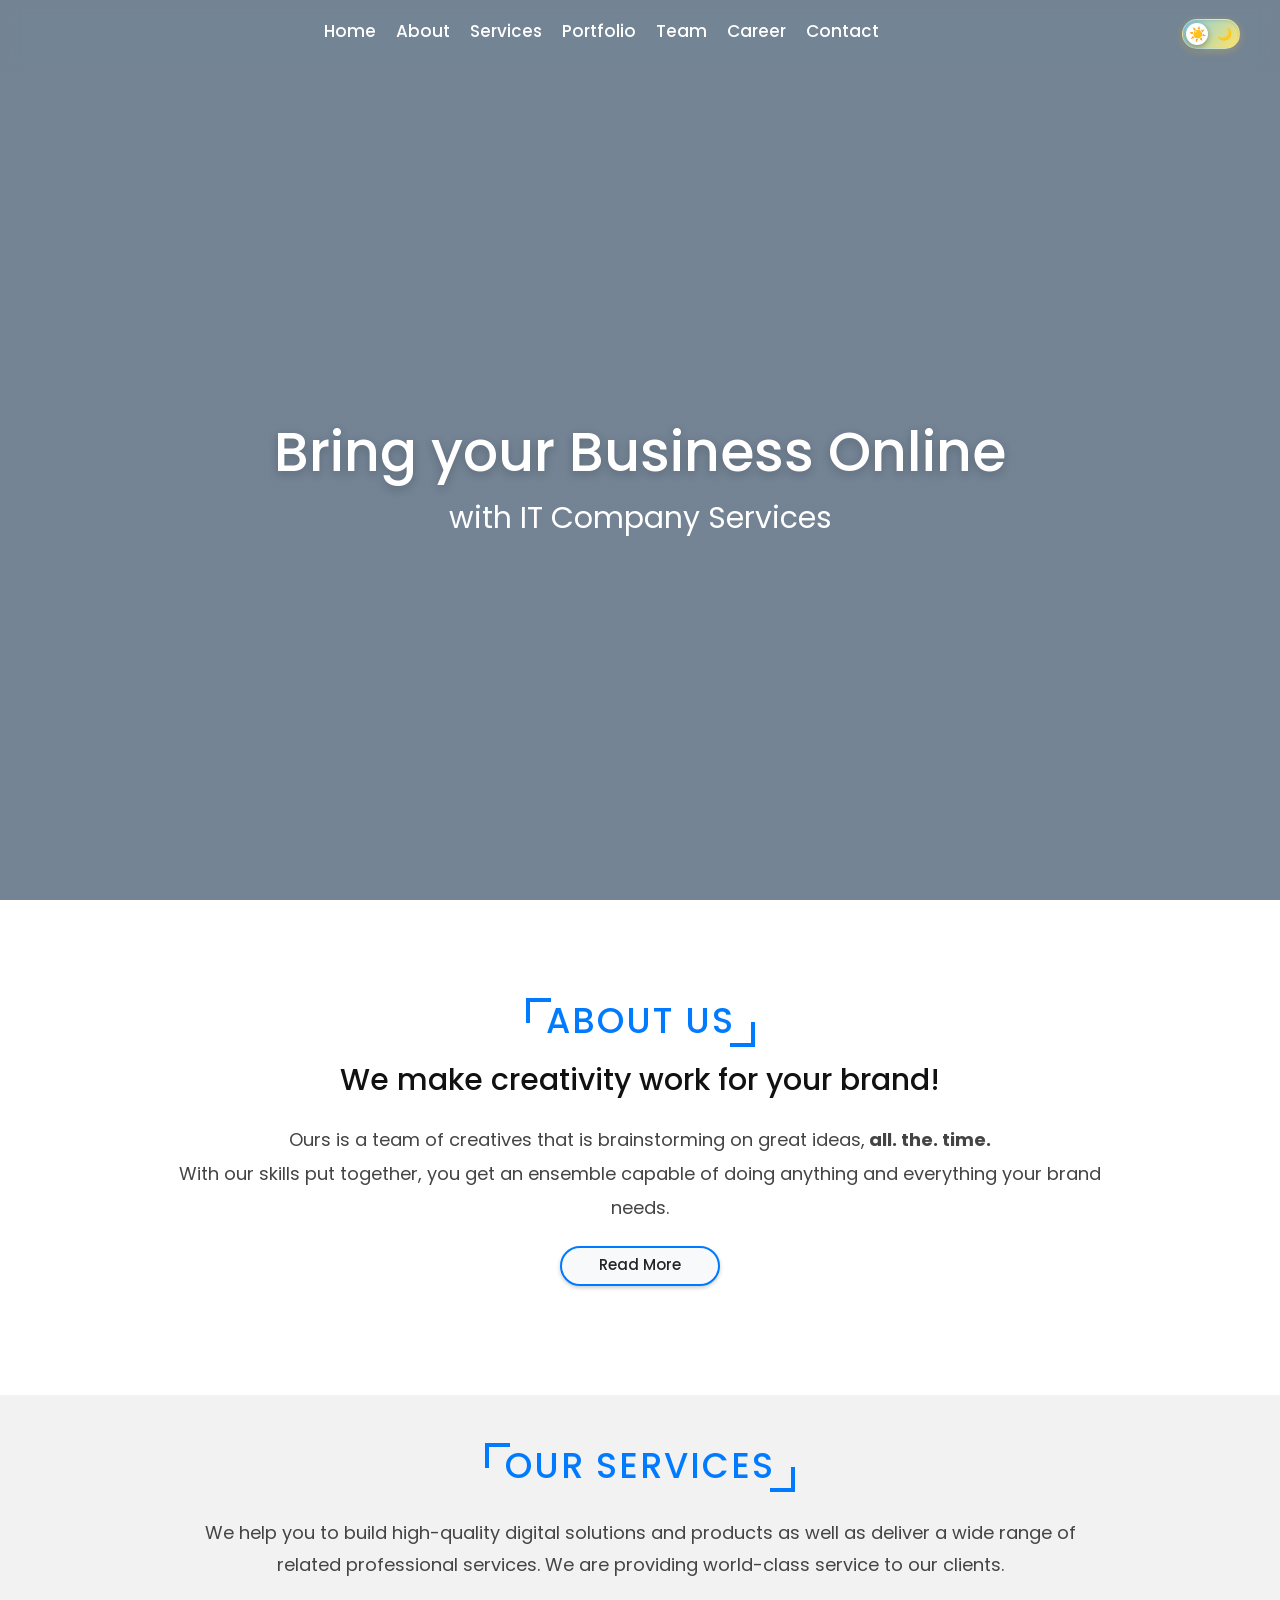
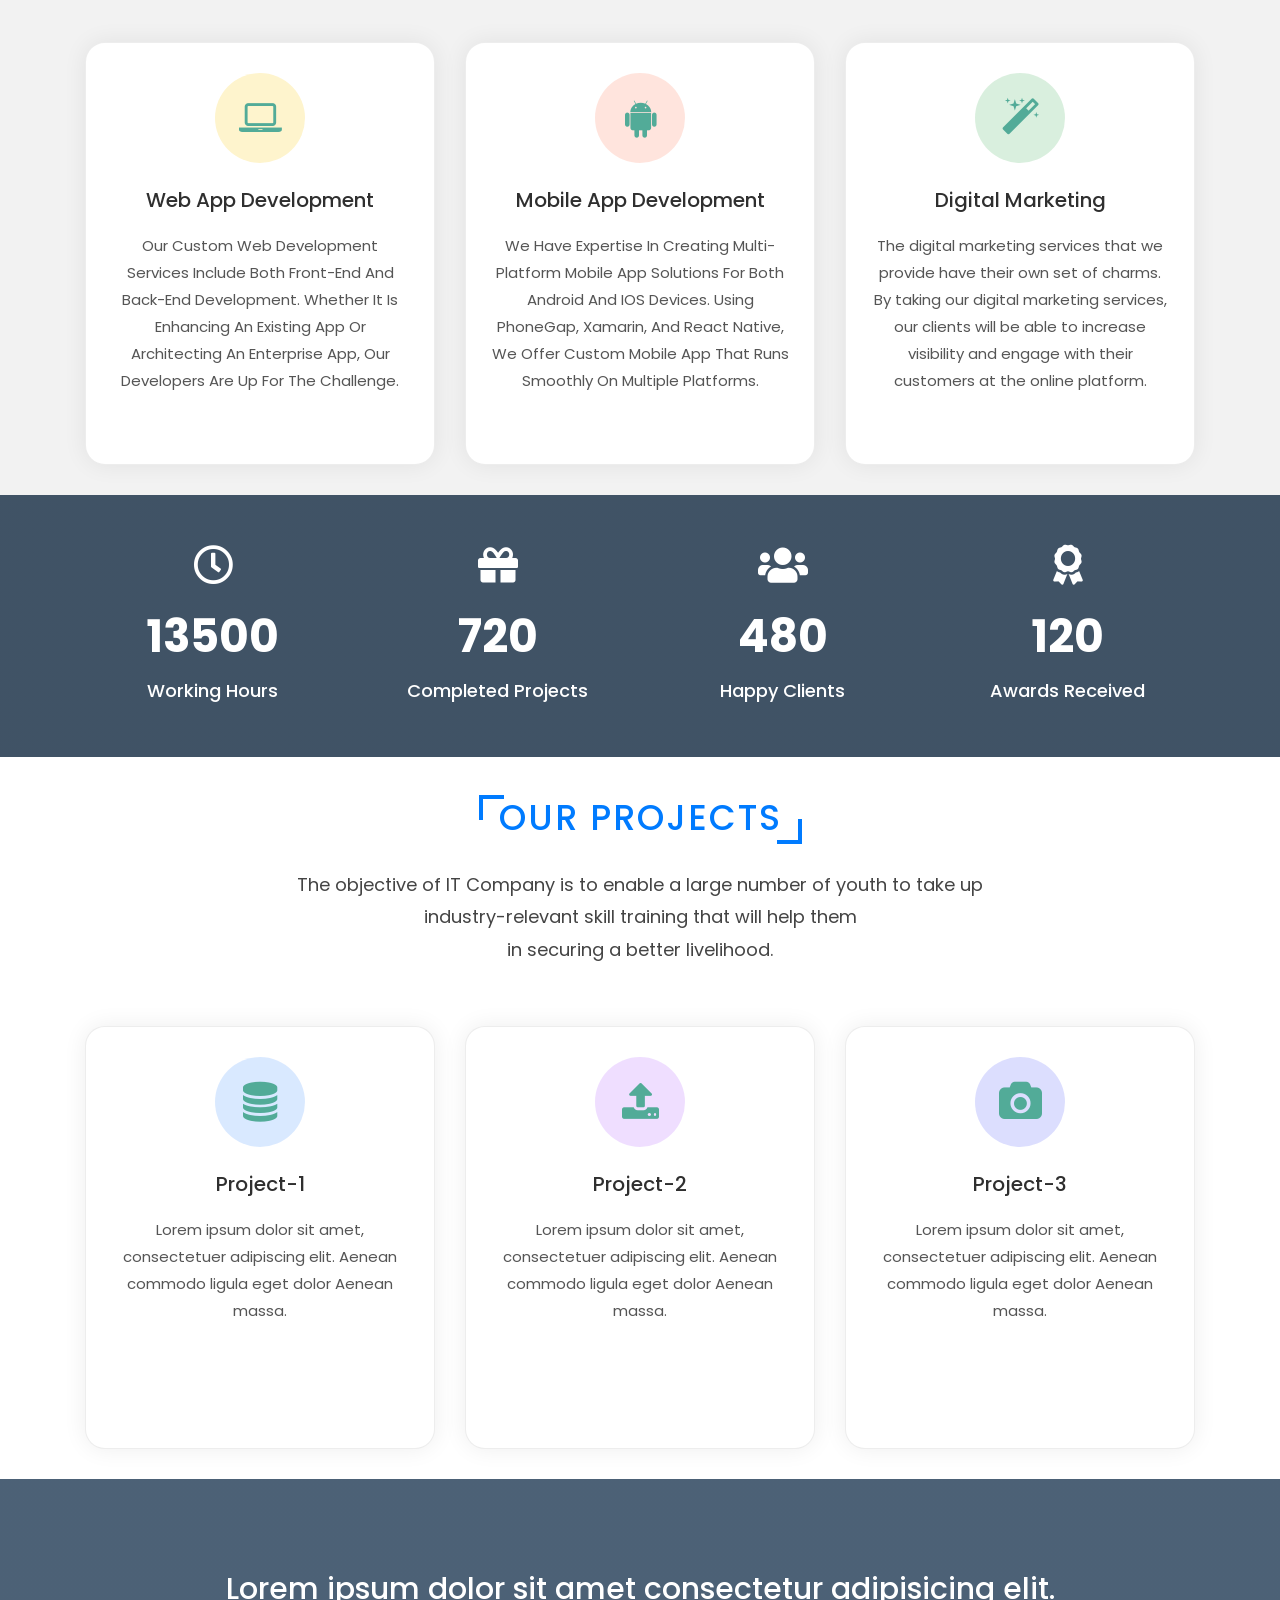
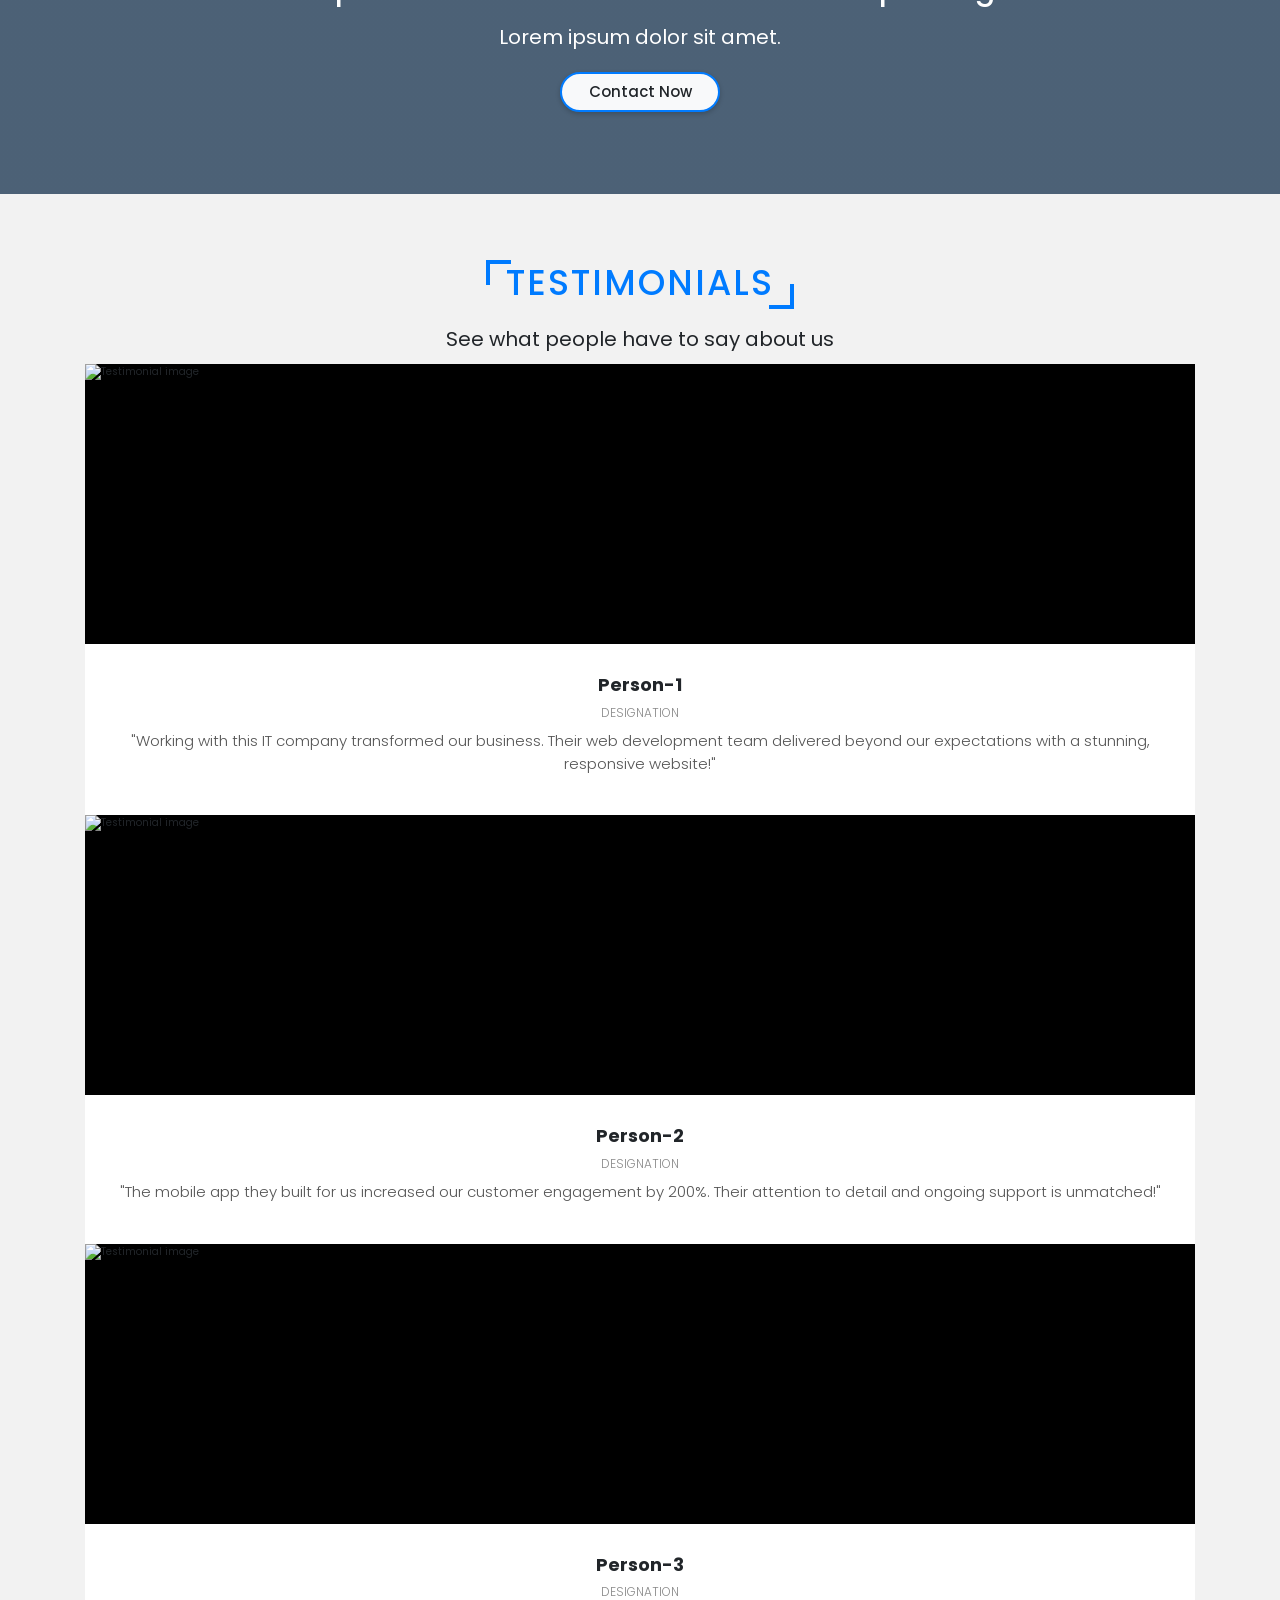
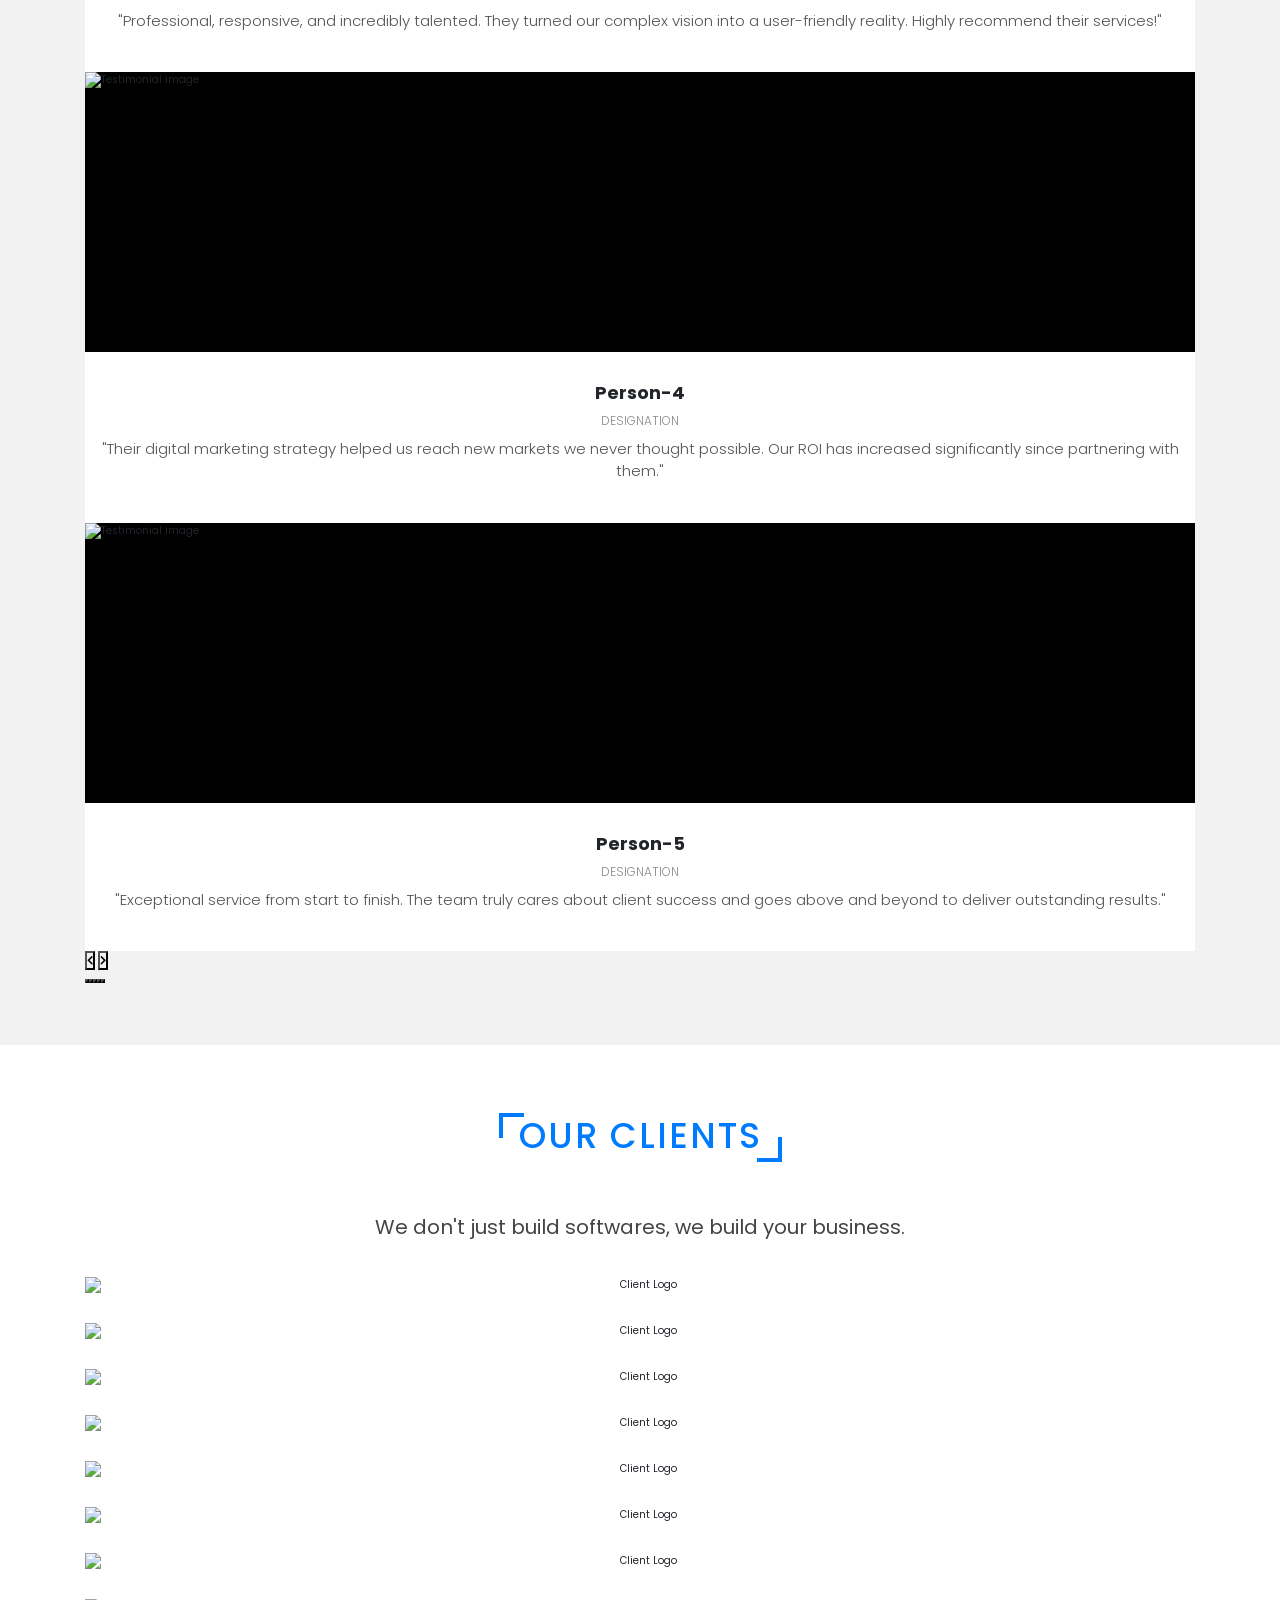
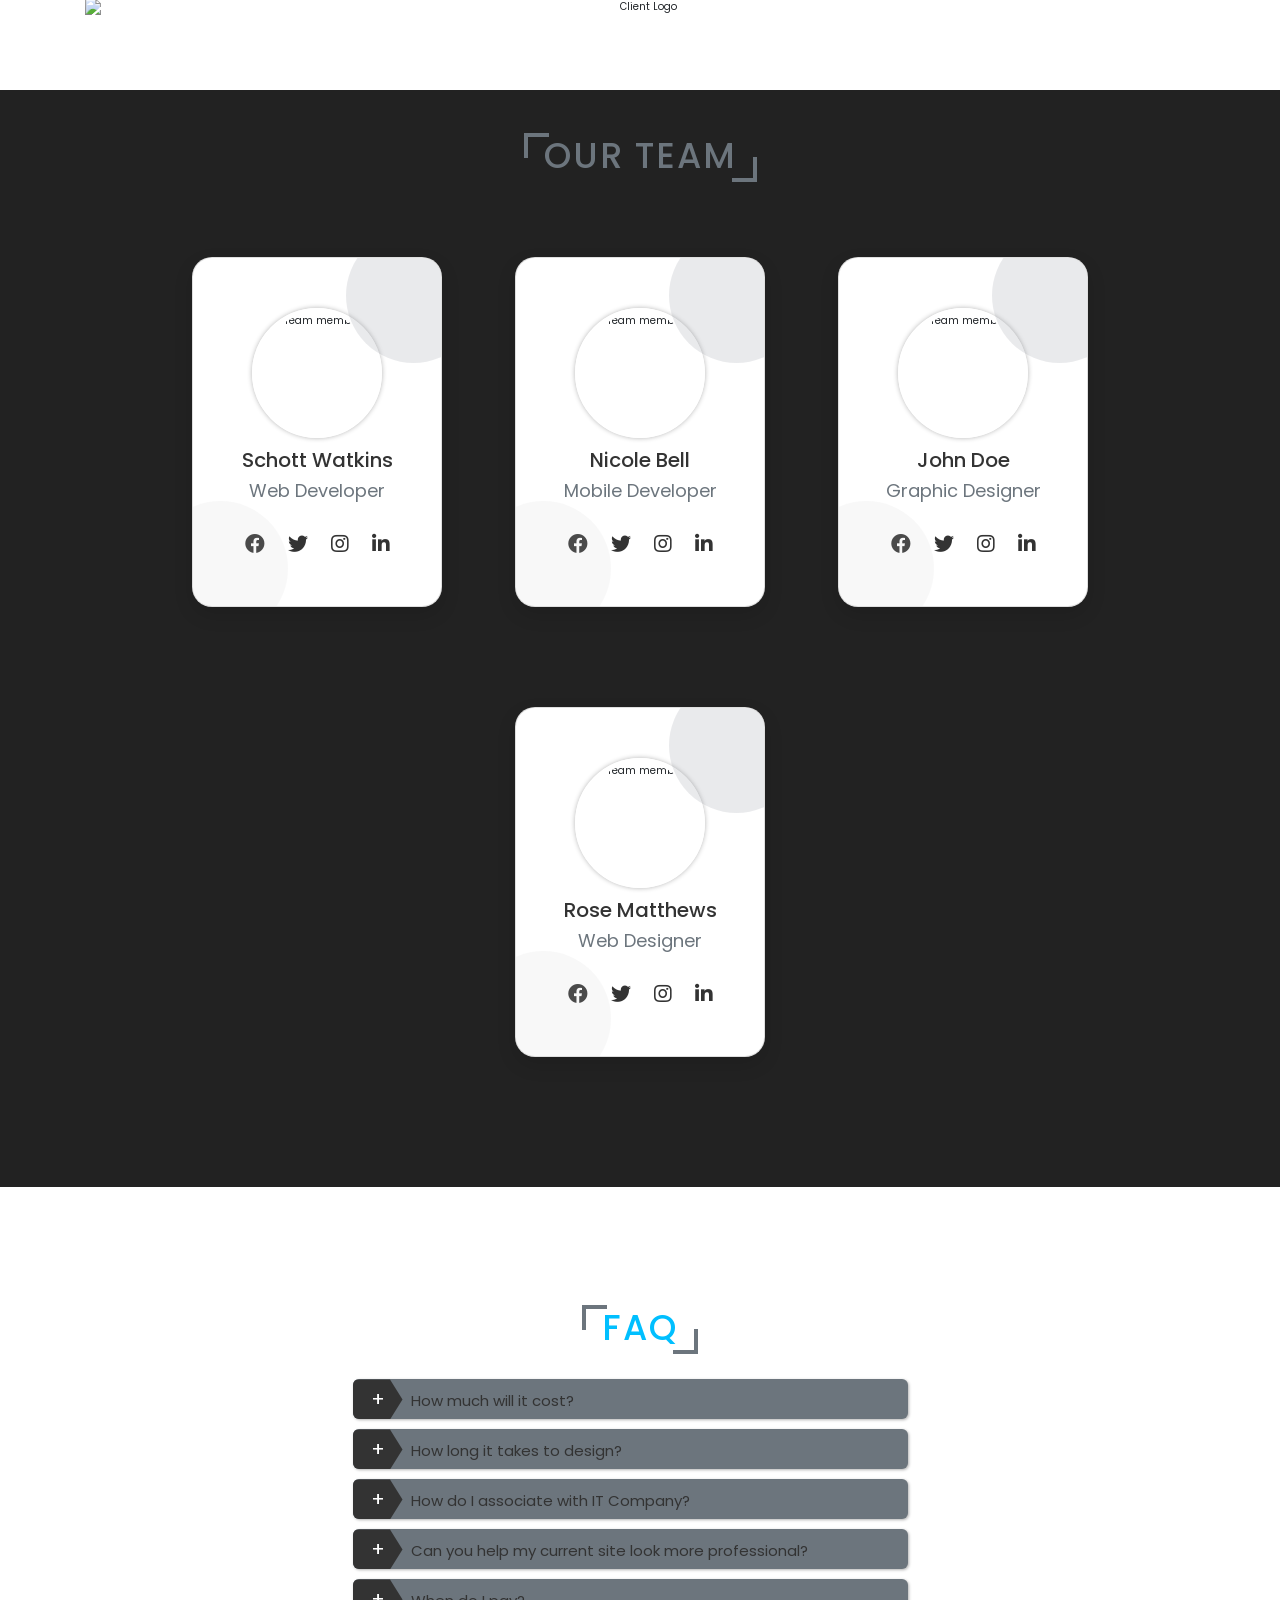
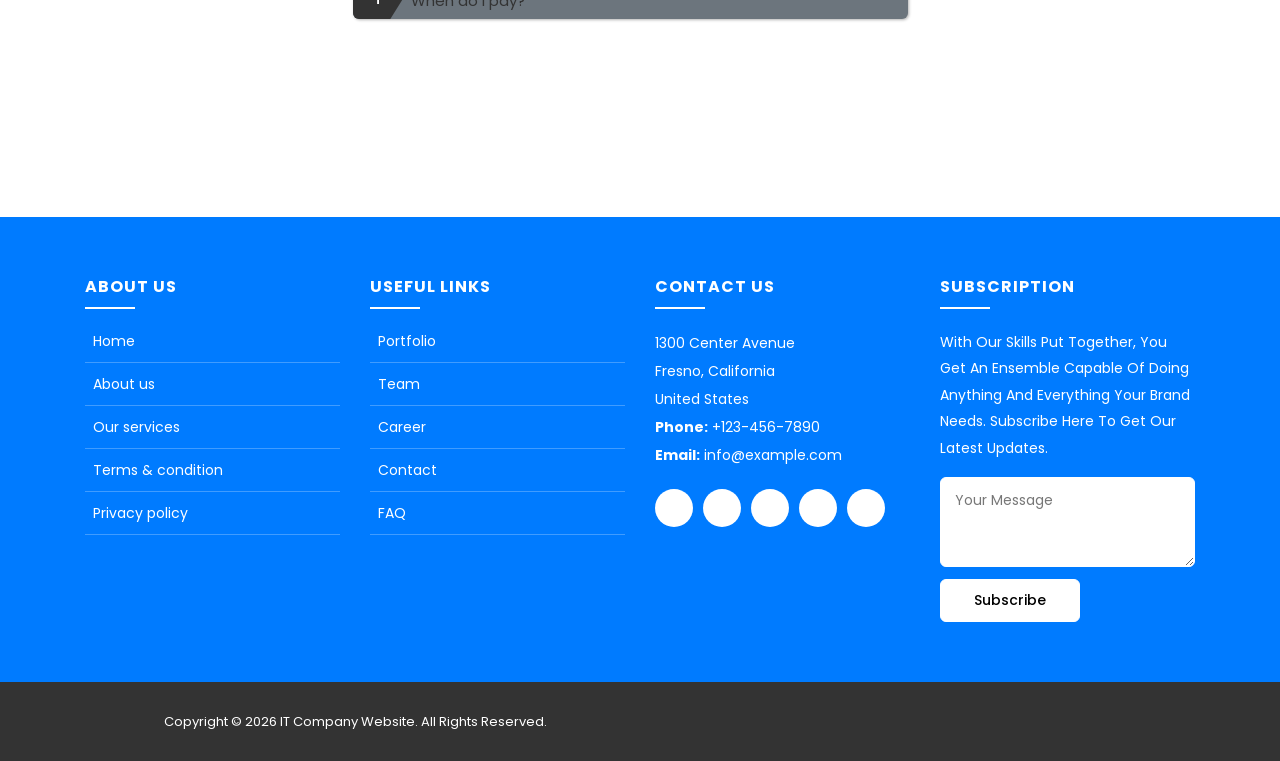
==== commit 2003c370: "Add single-view testimonial slider HTML structure" ====
--- a/index.html
+++ b/index.html
@@ -70,7 +70,7 @@
                 <button id="about-toggle" class="btn" type="button">Read More</button>
                 <div id="about-more" class="about-more" style="display:none; margin-top: 1.5rem; text-align:left;">
                     <p>From concept to launch, our company delivers practical digital solutions for small businesses, startups and established brands. We specialize in responsive website design, custom web applications, mobile apps, and digital marketing campaigns that help clients attract visitors and convert leads.</p>
-                    <p>We combine user-centered design, modern development practices and ongoing support so every project performs reliably and grows with the business. Our team is known for clear communication, fast delivery, and a focus on making each client’s online presence easy to manage and memorable.</p>
+                    <p>We combine user-centered design, modern development practices and ongoing support so every project performs reliably and grows with the business. Our team is known for clear communication, fast delivery, and a focus on making each client's online presence easy to manage and memorable.</p>
                 </div>
             </div>
         </div>
@@ -202,61 +202,92 @@
                 </p>
             </div>
 
-            <div class="owl-carousel testimonials-carousel">
-                <div class="testimonial-item row align-items-center">
-                    <div class="testimonial-img">
-                        <img src="./images/testimonial-1.jpg" alt="Testimonial image">
-                    </div>
-                    <div class="testimonial-text">
-                        <h3>Person-1</h3>
-                        <h4>Designation</h4>
-                        <p>Testimonial</p>
-                    </div>
-                </div>
-
-                <div class="testimonial-item row align-items-center">
-                    <div class="testimonial-img">
-                        <img src="./images/testimonial-2.jpg" alt="Testimonial image">
-                    </div>
-                    <div class="testimonial-text">
-                        <h3>Person-2</h3>
-                        <h4>Designation</h4>
-                        <p>Testimonial</p>
-                    </div>
-                </div>
-
-                <div class="testimonial-item row align-items-center">
-                    <div class="testimonial-img">
-                        <img src="./images/testimonial-3.jpg" alt="Testimonial image">
-                    </div>
-                    <div class="testimonial-text">
-                        <h3>Person-3</h3>
-                        <h4>Designation</h4>
-                        <p>Testimonial</p>
-                    </div>
-                </div>
-
-                <div class="testimonial-item row align-items-center">
-                    <div class="testimonial-img">
-                        <img src="./images/testimonial-4.jpg" alt="Testimonial image">
-                    </div>
-                    <div class="testimonial-text">
-                        <h3>Person-4</h3>
-                        <h4>Designation</h4>
-                        <p>Testimonial</p>
-                    </div>
-                </div>
-
-                <div class="testimonial-item row align-items-center">
-                    <div class="testimonial-img">
-                        <img src="./images/testimonial-5.jpg" alt="Testimonial image">
-                    </div>
-                    <div class="testimonial-text">
-                        <h3>Person-5</h3>
-                        <h4>Designation</h4>
-                        <p>Testimonial</p>
-                    </div>
-                </div>
+            <!-- Single View Testimonial Slider -->
+            <div class="testimonial-slider">
+                <div class="testimonial-wrapper">
+                    
+                    <!-- Testimonial 1 -->
+                    <div class="testimonial-slide active">
+                        <div class="testimonial-content">
+                            <div class="testimonial-img">
+                                <img src="./images/testimonial-1.jpg" alt="Testimonial image">
+                            </div>
+                            <div class="testimonial-text">
+                                <h3>Person-1</h3>
+                                <h4>Designation</h4>
+                                <p>"Working with this IT company transformed our business. Their web development team delivered beyond our expectations with a stunning, responsive website!"</p>
+                            </div>
+                        </div>
+                    </div>
+
+                    <!-- Testimonial 2 -->
+                    <div class="testimonial-slide">
+                        <div class="testimonial-content">
+                            <div class="testimonial-img">
+                                <img src="./images/testimonial-2.jpg" alt="Testimonial image">
+                            </div>
+                            <div class="testimonial-text">
+                                <h3>Person-2</h3>
+                                <h4>Designation</h4>
+                                <p>"The mobile app they built for us increased our customer engagement by 200%. Their attention to detail and ongoing support is unmatched!"</p>
+                            </div>
+                        </div>
+                    </div>
+
+                    <!-- Testimonial 3 -->
+                    <div class="testimonial-slide">
+                        <div class="testimonial-content">
+                            <div class="testimonial-img">
+                                <img src="./images/testimonial-3.jpg" alt="Testimonial image">
+                            </div>
+                            <div class="testimonial-text">
+                                <h3>Person-3</h3>
+                                <h4>Designation</h4>
+                                <p>"Professional, responsive, and incredibly talented. They turned our complex vision into a user-friendly reality. Highly recommend their services!"</p>
+                            </div>
+                        </div>
+                    </div>
+
+                    <!-- Testimonial 4 -->
+                    <div class="testimonial-slide">
+                        <div class="testimonial-content">
+                            <div class="testimonial-img">
+                                <img src="./images/testimonial-4.jpg" alt="Testimonial image">
+                            </div>
+                            <div class="testimonial-text">
+                                <h3>Person-4</h3>
+                                <h4>Designation</h4>
+                                <p>"Their digital marketing strategy helped us reach new markets we never thought possible. Our ROI has increased significantly since partnering with them."</p>
+                            </div>
+                        </div>
+                    </div>
+
+                    <!-- Testimonial 5 -->
+                    <div class="testimonial-slide">
+                        <div class="testimonial-content">
+                            <div class="testimonial-img">
+                                <img src="./images/testimonial-5.jpg" alt="Testimonial image">
+                            </div>
+                            <div class="testimonial-text">
+                                <h3>Person-5</h3>
+                                <h4>Designation</h4>
+                                <p>"Exceptional service from start to finish. The team truly cares about client success and goes above and beyond to deliver outstanding results."</p>
+                            </div>
+                        </div>
+                    </div>
+
+                </div>
+
+                <!-- Navigation Arrows -->
+                <button class="slider-arrow prev-arrow" aria-label="Previous testimonial">
+                    <i class="fas fa-chevron-left"></i>
+                </button>
+                <button class="slider-arrow next-arrow" aria-label="Next testimonial">
+                    <i class="fas fa-chevron-right"></i>
+                </button>
+
+                <!-- Dots Navigation -->
+                <div class="slider-dots"></div>
             </div>
         </div>
     </div>
@@ -377,9 +408,9 @@
                         <h3>How much will it cost?</h3>
                     </div>
                     <div class="accordion-body">
-                        <p>To get a better idea of the cost of what you want to build, give us a quick phone call. We’ll ask you a few questions about the nature of the site, what sort of interactivity the site will have, your graphic design needs, etc.
-                            Then we’ll be able to give you a ballpark figure.
-                            If you’re still interested, we’ll come to your place of business and come up with a firm quote.</p>
+                        <p>To get a better idea of the cost of what you want to build, give us a quick phone call. We'll ask you a few questions about the nature of the site, what sort of interactivity the site will have, your graphic design needs, etc.
+                            Then we'll be able to give you a ballpark figure.
+                            If you're still interested, we'll come to your place of business and come up with a firm quote.</p>
                     </div>
                 </div>
 
@@ -499,5 +530,166 @@
     </div>
 
     <a href="#" class="back-to-top"><i class="ion-ios-arrow-up"></i></a>
+
+    <!-- Testimonial Slider JavaScript -->
+    <script>
+        // ==========================================
+        // TESTIMONIAL SLIDER FUNCTIONALITY
+        // ==========================================
+        document.addEventListener('DOMContentLoaded', function() {
+            const slides = document.querySelectorAll('.testimonial-slide');
+            const prevBtn = document.querySelector('.prev-arrow');
+            const nextBtn = document.querySelector('.next-arrow');
+            const dotsContainer = document.querySelector('.slider-dots');
+            
+            if (!slides.length || !prevBtn || !nextBtn) return;
+            
+            let currentSlide = 0;
+            const totalSlides = slides.length;
+            let autoPlayInterval;
+            let isAnimating = false;
+
+            // Create dots
+            slides.forEach((_, index) => {
+                const dot = document.createElement('button');
+                dot.classList.add('dot');
+                dot.setAttribute('aria-label', `Go to testimonial ${index + 1}`);
+                if (index === 0) dot.classList.add('active');
+                dot.addEventListener('click', () => {
+                    if (!isAnimating && currentSlide !== index) {
+                        goToSlide(index);
+                        resetAutoPlay();
+                    }
+                });
+                dotsContainer.appendChild(dot);
+            });
+
+            const dots = document.querySelectorAll('.dot');
+
+            function updateSlides() {
+                if (isAnimating) return;
+                isAnimating = true;
+                
+                // Update slides with fade effect
+                slides.forEach((slide, index) => {
+                    slide.classList.remove('active');
+                    if (index === currentSlide) {
+                        setTimeout(() => {
+                            slide.classList.add('active');
+                        }, 50);
+                    }
+                });
+
+                // Update dots
+                dots.forEach((dot, index) => {
+                    dot.classList.remove('active');
+                    if (index === currentSlide) {
+                        dot.classList.add('active');
+                    }
+                });
+                
+                setTimeout(() => {
+                    isAnimating = false;
+                }, 600);
+            }
+
+            function nextSlide() {
+                currentSlide = (currentSlide + 1) % totalSlides;
+                updateSlides();
+            }
+
+            function prevSlide() {
+                currentSlide = (currentSlide - 1 + totalSlides) % totalSlides;
+                updateSlides();
+            }
+
+            function goToSlide(index) {
+                currentSlide = index;
+                updateSlides();
+            }
+
+            function resetAutoPlay() {
+                clearInterval(autoPlayInterval);
+                autoPlayInterval = setInterval(nextSlide, 6000);
+            }
+
+            // Event listeners for arrows
+            nextBtn.addEventListener('click', () => {
+                nextSlide();
+                resetAutoPlay();
+            });
+
+            prevBtn.addEventListener('click', () => {
+                prevSlide();
+                resetAutoPlay();
+            });
+
+            // Keyboard navigation
+            document.addEventListener('keydown', (e) => {
+                if (e.key === 'ArrowLeft') {
+                    prevSlide();
+                    resetAutoPlay();
+                } else if (e.key === 'ArrowRight') {
+                    nextSlide();
+                    resetAutoPlay();
+                }
+            });
+
+            // Touch/swipe support for mobile
+            let touchStartX = 0;
+            let touchEndX = 0;
+            let touchStartY = 0;
+            let touchEndY = 0;
+
+            const slider = document.querySelector('.testimonial-slider');
+
+            slider.addEventListener('touchstart', (e) => {
+                touchStartX = e.changedTouches[0].screenX;
+                touchStartY = e.changedTouches[0].screenY;
+            }, {passive: true});
+
+            slider.addEventListener('touchend', (e) => {
+                touchEndX = e.changedTouches[0].screenX;
+                touchEndY = e.changedTouches[0].screenY;
+                handleSwipe();
+            }, {passive: true});
+
+            function handleSwipe() {
+                const diffX = touchStartX - touchEndX;
+                const diffY = touchStartY - touchEndY;
+                
+                if (Math.abs(diffX) > Math.abs(diffY) && Math.abs(diffX) > 50) {
+                    if (diffX > 0) {
+                        nextSlide();
+                        resetAutoPlay();
+                    } else {
+                        prevSlide();
+                        resetAutoPlay();
+                    }
+                }
+            }
+
+            // Auto-play (6 seconds)
+            autoPlayInterval = setInterval(nextSlide, 6000);
+
+            // Pause on hover
+            slider.addEventListener('mouseenter', () => {
+                clearInterval(autoPlayInterval);
+            });
+
+            slider.addEventListener('mouseleave', () => {
+                autoPlayInterval = setInterval(nextSlide, 6000);
+            });
+
+            // Pause when tab is not visible
+            document.addEventListener('visibilitychange', () => {
+                if (document.hidden) {
+                    clearInterval(autoPlayInterval);
+                } else {
+                    autoPlayInterval = setInterval(nextSlide, 6000);
+                }
+            });
+        });
+    </script>
 </body>
 </html>
--- a/css/style.css
+++ b/css/style.css
@@ -1,144 +1,180 @@
-@import url('https://fonts.googleapis.com/css2?family=Poppins:ital,wght@0,200;0,300;0,400;0,500;1,100;1,300;1,400;1,500&display=swap');
+@import url('https://fonts.googleapis.com/css2?family=Poppins:wght@200;300;400;500;600;700&display=swap');
+
+:root{
+    --primary: #002e5f;
+    --secondary: #00bfff;
+    --dark: #1f1f1f;
+    --light: #ffffff;
+    --muted: #666666;
+    --bg-light: #f2f2f2;
+    --shadow: 0 0.8rem 2rem rgba(0,0,0,0.12);
+    --radius: 1.6rem;
+}
 
 *{
-    font-family: 'Poppins', sans-serif;
     margin: 0;
     padding: 0;
     box-sizing: border-box;
-    text-transform: capitalize;
-    transition: all .2s linear;
+    font-family: 'Poppins', sans-serif;
     text-decoration: none;
+    transition: 0.2s linear;
 }
 
 html{
     font-size: 62.5%;
+    scroll-behavior: smooth;
 }
 
 body{
     overflow-x: hidden;
-}
-
-.heading, .clients .section-header h2, .section-head h1, .testimonials .section-header h2, .section-head-1 h4{
+    color: #222;
+    background: #fff;
+    line-height: 1.6;
+}
+
+img{
+    max-width: 100%;
+    display: block;
+}
+
+a{
+    text-decoration: none;
+}
+
+ul{
+    list-style: none;
+}
+
+/* ===== Shared headings ===== */
+.heading,
+.clients .section-header h2,
+.section-head h1,
+.testimonials .section-header h2,
+.section-head-1 h4{
     margin: 2rem;
     padding-top: 6rem;
     display: inline-block;
     font-size: 3.5rem;
-    color: #002e5f;
+    color: var(--primary);
     position: relative;
     letter-spacing: .2rem;
-}
-
-.heading::before, .heading::after, .clients .section-header h2::before, .clients .section-header h2::after, .section-head h1::before, .section-head h1::after, .testimonials .section-header h2::before, .testimonials .section-header h2::after, .section-head-1 h4::before, .section-head-1 h4::after{
+    text-transform: uppercase;
+}
+
+.heading::before,
+.heading::after,
+.clients .section-header h2::before,
+.clients .section-header h2::after,
+.section-head h1::before,
+.section-head h1::after,
+.testimonials .section-header h2::before,
+.testimonials .section-header h2::after,
+.section-head-1 h4::before,
+.section-head-1 h4::after{
     content: '';
     position: absolute;
     height: 2.5rem;
     width: 2.5rem;
-    border-top: .4rem solid #002e5f;
-    border-left: .4rem solid #002e5f;
-}
-
-.faq .heading::before, .faq .heading::after{
-    border-top: .4rem solid #00bfff;
-    border-left: .4rem solid #00bfff;
-}
-
-.heading::before, .clients .section-header h2::before, .section-head h1::before, .testimonials .section-header h2::before, .section-head-1 h4::before{
+    border-top: .4rem solid var(--primary);
+    border-left: .4rem solid var(--primary);
+}
+
+.heading::before,
+.clients .section-header h2::before,
+.section-head h1::before,
+.testimonials .section-header h2::before,
+.section-head-1 h4::before{
     top: 5.8rem;
     left: -2rem;
 }
 
-.heading::after, .clients .section-header h2::after, .section-head h1::after, .testimonials .section-header h2::after, .section-head-1 h4::after{
+.heading::after,
+.clients .section-header h2::after,
+.section-head h1::after,
+.testimonials .section-header h2::after,
+.section-head-1 h4::after{
     bottom: -.5rem;
     right: -2rem;
     transform: rotate(180deg);
 }
 
-.row .btn{
+.faq .heading{
+    color: var(--secondary);
+}
+
+.faq .heading::before,
+.faq .heading::after{
+    border-top-color: var(--secondary);
+    border-left-color: var(--secondary);
+}
+
+/* ===== Generic button ===== */
+.row .btn,
+.communicate .btn{
     outline: none;
-    border: none;
+    border: .2rem solid var(--primary);
     border-radius: 5rem;
-    background: white;
-    border-style: groove;
-    border-color: #002e5f;
+    background: var(--light);
     font-size: 1.5rem;
     cursor: pointer;
-    height: 3.5rem;
-    width: 15rem;
-    box-shadow: 0 .2rem .5rem rgba(0,0,0,.3);
-}
-
-.communicate .btn{
-    outline: none;
-    border: none;
-    border-radius: 5rem;
-    background: white;
-    border-style: groove;
-    border-color: #002e5f;
-    font-size: 1.5rem;
-    cursor: pointer;
-    height: 3.5rem;
-    width: 15rem;
-    box-shadow: 0 .2rem .5rem rgba(0,0,0,.3);
+    height: 4rem;
+    width: 16rem;
+    box-shadow: 0 .2rem .5rem rgba(0,0,0,.2);
+    display: inline-flex;
+    align-items: center;
+    justify-content: center;
+    font-weight: 500;
 }
 
 .row .btn:hover{
-    letter-spacing: .1rem;
-    opacity: .9;
-    color: white;
-    background: #002e5f;
+    color: var(--light);
+    background: var(--primary);
+    letter-spacing: .08rem;
 }
 
 .communicate .btn:hover{
-    letter-spacing: .1rem;
-    opacity: .9;
-    color: white;
-    background: #00bfff;
-}
-
+    color: var(--light);
+    background: var(--secondary);
+    border-color: var(--secondary);
+    letter-spacing: .08rem;
+}
+
+/* ===== Header ===== */
 .header{
     display: flex;
     align-items: center;
     justify-content: space-between;
     width: 100%;
-    padding: 1rem 2rem;
+    padding: 1.4rem 4rem;
     position: fixed;
     top: 0;
     left: 0;
-    z-index: 100;
-    position: fixed;
-    margin-bottom: 80px;
+    z-index: 1000;
+    background: rgba(0, 24, 49, 0.88);
+    backdrop-filter: blur(8px);
+    box-shadow: 0 .3rem 1rem rgba(0,0,0,.15);
 }
 
 .header .logo img{
-    width: 130%;
-    height: 3rem;
-    top: 0;
-    left: 0;
+    height: 4rem;
+    width: auto;
 }
 
 .header .navbar ul{
-    list-style-type: none;
     display: flex;
     align-items: center;
-    justify-content: space-around;
-}
-
-.header .navbar ul li{
-    margin: 0 1.5rem;
+    gap: 2rem;
 }
 
 .header .navbar ul li a{
-    font-size: 2rem;
+    font-size: 1.7rem;
     color: #fff;
+    text-transform: capitalize;
+    font-weight: 500;
 }
 
 .header .navbar ul li a:hover{
-    color: #00bfff;
-    text-decoration: underline;
-}
-
-.header .logo i{
-    padding: 0.5rem;
+    color: var(--secondary);
 }
 
 .header .fa-bars{
@@ -148,30 +184,83 @@
     display: none;
 }
 
+/* ===== Theme toggle support ===== */
+.theme-toggle-wrapper{
+    margin-left: 2rem;
+}
+
+.theme-toggle{
+    display: inline-flex;
+    align-items: center;
+    cursor: pointer;
+}
+
+.theme-toggle input{
+    display: none;
+}
+
+.toggle-track{
+    width: 5.8rem;
+    height: 3rem;
+    background: rgba(255,255,255,0.18);
+    border: 1px solid rgba(255,255,255,0.25);
+    border-radius: 5rem;
+    position: relative;
+    display: flex;
+    align-items: center;
+    justify-content: space-between;
+    padding: 0 .7rem;
+}
+
+.toggle-track .icon-sun,
+.toggle-track .icon-moon{
+    font-size: 1.2rem;
+    color: #fff;
+}
+
+.toggle-knob{
+    position: absolute;
+    width: 2.2rem;
+    height: 2.2rem;
+    background: #fff;
+    border-radius: 50%;
+    left: .3rem;
+    top: .3rem;
+}
+
+.theme-toggle input:checked + .toggle-track .toggle-knob{
+    left: 3.1rem;
+}
+
+/* ===== Hero ===== */
 .home{
-     background: linear-gradient(135deg, #667eea 0%, #764ba2 100%);
     min-height: 100vh;
-    width: 100vw;
-    background-image: url(../images/img1.jpg);
-    background-size: cover;
+    width: 100%;
+    background:
+        linear-gradient(rgba(0, 30, 60, 0.55), rgba(0, 30, 60, 0.55)),
+        url(../images/img1.jpg) center/cover no-repeat;
     display: flex;
     align-items: center;
     justify-content: center;
     flex-flow: column;
     text-align: center;
-    padding: 0 1rem;
+    padding: 0 2rem;
     position: relative;
-    overflow: hidden !important;
+    overflow: hidden;
 }
 
 .home h1{
     color: #fff;
     font-size: 5.5rem;
+    margin-top: 6rem;
+    text-shadow: 0 .3rem 1rem rgba(0,0,0,.2);
 }
 
 .home h2{
     color: #fff;
     font-size: 3rem;
+    font-weight: 400;
+    margin-top: 1rem;
 }
 
 .home .wave{
@@ -182,428 +271,329 @@
     width: 100%;
     background: url(../images/wave.png);
     background-size: 100rem 11rem;
+    background-repeat: repeat-x;
     animation: waves 8s linear infinite;
-    background-repeat: repeat-x;
 }
 
 .home .wave2{
     animation-direction: reverse;
     animation-duration: 6s;
-    opacity: .3;
+    opacity: .35;
 }
 
 .home .wave3{
     animation-duration: 4s;
-    opacity: .5;
+    opacity: .55;
 }
 
 @keyframes waves{
-    0%{
-        background-position-x: 0;
-    }
-    100%{
-        background-position-x: 100rem;
-    }
-}
-
+    0%{ background-position-x: 0; }
+    100%{ background-position-x: 100rem; }
+}
+
+/* ===== About ===== */
 .about{
     min-height: 55vh;
-    width: 100vw;
-    top: -3rem;
+    width: 100%;
     text-align: center;
     position: relative;
     overflow: hidden;
-    line-height: 10rem;
+    padding: 2rem 0 6rem;
 }
 
 .about .row{
-    line-height: 4rem;
     display: flex;
     align-items: center;
-    justify-content: space-around;
+    justify-content: center;
     padding: 0 4rem;
 }
 
 .about .row .content{
+    max-width: 95rem;
     text-align: center;
 }
 
 .about .row .content h3{
     font-size: 3rem;
-    color: black;
+    color: #111;
+    margin-bottom: 1.5rem;
 }
 
 .about .row .content p{
-    font-size: 2rem;
-    color: #333;
+    font-size: 1.8rem;
+    color: #444;
     padding: 1rem 0;
-}
-.pt-5 .container .row .section-head p{
-    font-size: 2rem;
-    color: #333;
-    padding: 1rem 0;
-}
+    line-height: 1.9;
+}
+
+.about-more{
+    background: #f7fbff;
+    border: 1px solid rgba(0,46,95,0.08);
+    border-radius: 1.2rem;
+    padding: 2rem;
+    box-shadow: var(--shadow);
+}
+
+/* ===== Services / projects cards ===== */
 .section-head{
-    margin-bottom: 60px;
-    text-align: center;
-    margin-top: -8rem;
-}
-.section-head p{
-    font-size: 20px;
-    line-height: 28px;
-    text-align: center;
-}
+    margin-bottom: 6rem;
+    text-align: center;
+    margin-top: -6rem;
+}
+
+.section-head p,
+.section-head-1 p{
+    font-size: 1.8rem;
+    line-height: 1.8;
+    text-align: center;
+    color: #444;
+    max-width: 90rem;
+    margin: 1rem auto 0;
+}
+
+.section-head-1{
+    margin-bottom: 6rem;
+    background-size: 200%;
+    background-position: left;
+}
+
 .item{
-    background:#fff;
-    text-align: center;
-    padding:30px 25px;
-    box-shadow: 0 0 25px rgba(0,0,0,0.07);
-    border-radius: 20px;
-    margin-bottom: 30px;
-    margin-top: -2rem;
-    border:5px solid rgba(0,0,0,0.07);
-    -webkit-transition:all 0.5s ease 0s;
-    transition:all 0.5s ease 0s;
-}
+    background: #fff;
+    text-align: center;
+    padding: 3rem 2.5rem;
+    box-shadow: 0 0 2.5rem rgba(0,0,0,0.07);
+    border-radius: 2rem;
+    margin-bottom: 3rem;
+    border: 1px solid rgba(0,0,0,0.07);
+    height: 100%;
+}
+
 .item:hover{
-    background:#c8d8e4;
-    box-shadow: 0 8px 20px 0 rgba(0,0,0,0.2);
-    -webkit-transition:all 0.5s ease 0s;
-    transition:all 0.5s ease 0s;
-}
-.item:hover .item,
+    background-image: linear-gradient(to bottom right, #f0fbff 0%, #f8f3ff 100%);
+    box-shadow: 0 1rem 2.5rem rgba(0,0,0,0.14);
+    transform: translateY(-5px);
+}
+
 .item:hover span.icon{
-    background:#fff;
-    border-radius: 10px;
-    -webkit-transition:all 0.5s ease 0s;
-    transition:all 0.5s ease 0s;
-}
+    background: #fff;
+    border-radius: 1rem;
+}
+
+.item:hover h6,
+.item:hover p{
+    color: #2b6777;
+}
+
 .item h6{
     font-size: 2rem;
-}
-.item:hover h6,
-.item:hover p{
-    color:#2b6777;
-    -webkit-transition:all 0.5s ease 0s;
-    transition:all 0.5s ease 0s;
-}
+    margin-bottom: 2rem;
+    color: #2f2f2f;
+}
+
+.item p{
+    font-size: 1.5rem;
+    line-height: 1.8;
+    color: #555;
+}
+
 .item .icon{
-    font-size:40px;
-    margin-bottom: 25px;
-    color:yellow;
-    width:90px;
-    height:90px;
-    line-height: 96px;
-    border-radius: 50px;
-}
-.item .feature_box_col_one{
-    background:rgba(247,198,5,0.2);
-    color:#52ab98;
-}
-.item .feature_box_col_two{
-    background: rgba(255, 77, 28, 0.15);
-    color:#52ab98;
-}
-.item .feature_box_col_three{
-    background:rgba(0,147,38,0.15);
-    color:#52ab98;
-}
-.item .feature_box_col_four{
-    background:rgba(0,108,255,0.15);
-    color:#52ab98;
-}
-.item .feature_box_col_five{
-    background:rgba(146,39,255,0.15);
-    color:#52ab98;
-}
-.item .feature_box_col_six{
-    background:rgba(23,39,246,0.15);
-    color:#52ab98;
-}
-.item p{
-    font-size: 15px;
-    line-height: 26px;
-}
-.item h6{
-    margin-bottom: 20px;
-    color:#2f2f2f;
-}
-
-.counters {
-	background-image: url(../images/img2.jpg);
-    background-size: cover;
-    background-attachment: fixed;
-    background-repeat: no-repeat;
-	color: #fff;
-	padding: 40px 20px;
-}
-
-.counters .container {
-	display: grid;
-	grid-template-columns: repeat(4, 1fr);
-	grid-gap: 30px;
-	text-align: center;
-}
-
-.counters i {
-	color: #fff;
-	margin-bottom: 5px;
-}
-
-.counters .counter {
-	font-size: 45px;
-	margin: 10px 0;
-}
-
-@media (max-width: 700px) {
-	.counters .container {
-		grid-template-columns: repeat(2, 1fr);
-	}
-
-	.counters .container > div:nth-of-type(1),
-	.counters .container > div:nth-of-type(2) {
-		border-bottom: 1px lightskyblue solid;
-		padding-bottom: 20px;
-	}
-}
-
-.section-head-1{
-    margin-bottom: 60px;
-    background-size: 200%;
-    background-position: left;
-}
-.section-head-1 p{
-    color:#333;
-    font-size: 20px;
-    line-height: 28px;
-    text-align: center;
-}
-.item{
-    background:#fff;
-    text-align: center;
-    padding:30px 25px;
-    box-shadow: 0 0 25px rgba(0,0,0,0.07);
-    border-radius: 20px;
-    margin-bottom: 30px;
-    border: 1px solid rgba(0,0,0,0.07);
-    -webkit-transition:all 0.7s ease 0s;
-    transition:all 0.7 ease 0s;
-}
-.item:hover{
-    background-image: linear-gradient(to bottom right, #66ffcc 0%, #ffccff 100%);
-    background-position: right;
-    transition: background-position 3s;
-    box-shadow: 0 1px 1px 0 rgba(0,0,0,0.2);
-    -webkit-transition:all 0.5s ease 0s;
-    transition:all 0.7s ease 0s;
-}
-.item:hover .item,
-.item:hover span.icon{
-    background:#fff;
-    border-radius: 10px;
-    -webkit-transition:all 0.5s ease 0s;
-    transition:all 0.5s ease 0s;
-}
-.item:hover h6,
-.item:hover p{
-    color:#2b6777;
-    -webkit-transition:all 0.5s ease 0s;
-    transition:all 0.5s ease 0s;
-}
-.item .icon{
-    font-size:40px;
-    margin-bottom: 25px;
-    color:yellow;
-    width:90px;
-    height:90px;
-    line-height: 96px;
-    border-radius: 50px;
-}
-.item .feature_box_col_one{
-    background:rgba(247,198,5,0.2);
-    color:#52ab98;
-}
-.item .feature_box_col_two{
-    background: rgba(255, 77, 28, 0.15);
-    color:#52ab98;
-}
-.item .feature_box_col_three{
-    background:rgba(0,147,38,0.15);
-    color:#52ab98;
-}
-.item .feature_box_col_four{
-    background:rgba(0,108,255,0.15);
-    color:#52ab98;
-}
-.item .feature_box_col_five{
-    background:rgba(146,39,255,0.15);
-    color:#52ab98;
-}
-.item .feature_box_col_six{
-    background:rgba(23,39,246,0.15);
-    color:#52ab98;
-}
-.item p{
-    font-size: 15px;
-    font-family: "Varela Round",Arial,"Helvetica Neue",Helvetica,sans-serif;
-    line-height: 26px;
-}
-.item h6{
-    margin-bottom: 20px;
-    font-family: "Varela Round",Arial,"Helvetica Neue",Helvetica,sans-serif;
-    color:#2f2f2f;
-}
-
+    font-size: 4rem;
+    margin-bottom: 2.5rem;
+    width: 9rem;
+    height: 9rem;
+    line-height: 9rem;
+    border-radius: 50%;
+    display: inline-block;
+}
+
+.item .feature_box_col_one{ background: rgba(247,198,5,0.2); color: #52ab98; }
+.item .feature_box_col_two{ background: rgba(255,77,28,0.15); color: #52ab98; }
+.item .feature_box_col_three{ background: rgba(0,147,38,0.15); color: #52ab98; }
+.item .feature_box_col_four{ background: rgba(0,108,255,0.15); color: #52ab98; }
+.item .feature_box_col_five{ background: rgba(146,39,255,0.15); color: #52ab98; }
+.item .feature_box_col_six{ background: rgba(23,39,246,0.15); color: #52ab98; }
+
+/* ===== Counters ===== */
+.counters{
+    background:
+        linear-gradient(rgba(0, 25, 50, 0.75), rgba(0, 25, 50, 0.75)),
+        url(../images/img2.jpg) center/cover fixed no-repeat;
+    color: #fff;
+    padding: 5rem 2rem;
+}
+
+.counters .container{
+    display: grid;
+    grid-template-columns: repeat(4, 1fr);
+    gap: 3rem;
+    text-align: center;
+}
+
+.counters i{
+    color: #fff;
+    margin-bottom: .8rem;
+}
+
+.counters .counter{
+    font-size: 4.5rem;
+    margin: 1rem 0;
+    font-weight: 700;
+}
+
+.counters h3{
+    font-size: 1.8rem;
+    font-weight: 500;
+}
+
+/* ===== Communicate ===== */
 .communicate{
     text-align: center;
-    align-items: center;
-    background-image: url(../images/img3.jpg);
-    background-repeat: no-repeat;
-    background-size: cover;
-    background-attachment: fixed;
+    background:
+        linear-gradient(rgba(0, 30, 60, 0.7), rgba(0, 30, 60, 0.7)),
+        url(../images/img3.jpg) center/cover fixed no-repeat;
     color: #fff;
     min-height: 35vh;
-    padding: 40px 20px;
+    padding: 5rem 2rem;
+    display: flex;
+    flex-direction: column;
+    align-items: center;
+    justify-content: center;
 }
 
 .communicate h3{
-    margin-top: 3rem;
+    margin-top: 1rem;
     font-size: 3rem;
 }
 
 .communicate p{
     font-size: 2rem;
-}
-
-.testimonials {
+    margin: 1rem 0 2rem;
+}
+
+/* ===== Testimonials ===== */
+.testimonials{
     position: relative;
-    padding: 90px 0 60px 0;
+    padding: 9rem 0 6rem;
     background: #f2f2f2;
 }
 
-.testimonials .testimonial-item {
+.testimonials .testimonial-item{
     position: relative;
-    margin: 0 15px 30px 15px;
+    margin: 0 1.5rem 3rem;
     background: #ffffff;
-}
-
-.testimonials .testimonial-img {
+    border-radius: 1.6rem;
+    overflow: hidden;
+    box-shadow: var(--shadow);
+}
+
+.testimonials .testimonial-img{
     position: relative;
-    background: #000000;
+    background: #000;
     overflow: hidden;
 }
 
-.testimonials .testimonial-text {
-    position: relative;
+.testimonials .testimonial-img img{
     width: 100%;
-    padding: 30px 15px;
+    height: 28rem;
+    object-fit: cover;
+}
+
+.testimonials .testimonial-text{
+    width: 100%;
+    padding: 3rem 1.5rem;
     text-align: center;
     background: #ffffff;
 }
 
-.testimonials .testimonial-text h3 {
-    font-size: 18px;
+.testimonials .testimonial-text h3{
+    font-size: 1.8rem;
     font-weight: 700;
-    margin-bottom: 10px;
-}
-
-.testimonials .testimonial-text h4 {
-    font-size: 12px;
+    margin-bottom: 1rem;
+}
+
+.testimonials .testimonial-text h4{
+    font-size: 1.2rem;
     font-weight: 300;
     text-transform: uppercase;
-}
-
-.testimonials .testimonial-text p {
-    margin: 0;
-    font-size: 16px;
+    color: #888;
+    margin-bottom: 1rem;
+}
+
+.testimonials .testimonial-text p{
+    font-size: 1.5rem;
     font-weight: 300;
+    color: #555;
 }
 
 .testimonials .owl-nav,
-.testimonials .owl-dots {
-    margin-top: 5px;
-    text-align: center;
-}
-
-.testimonials .owl-dot {
+.testimonials .owl-dots,
+.clients .owl-nav,
+.clients .owl-dots{
+    margin-top: .5rem;
+    text-align: center;
+}
+
+.testimonials .owl-dot,
+.clients .owl-dot{
     display: inline-block;
-    margin: 0 5px;
-    width: 12px;
-    height: 12px;
+    margin: 0 .5rem;
+    width: 1.2rem;
+    height: 1.2rem;
     border-radius: 50%;
-    background-color: #dddddd;
-}
-
-.testimonials .owl-dot.active {
+    background-color: #ddd;
+}
+
+.testimonials .owl-dot.active,
+.clients .owl-dot.active{
     background-color: #4F84C4;
 }
 
-@media (max-width: 575px) {
-    .testimonials .testimonial-text {
-        padding: 25px;
-    }
-}
-
-.clients {
+/* ===== Clients ===== */
+.clients{
     position: relative;
-    padding: 90px 0;
+    padding: 9rem 0;
     text-align: center;
     margin-top: -10rem;
     margin-bottom: -10rem;
 }
 
-.clients .section-header p {
-    padding-bottom: 10px;
+.clients .section-header{
+    text-align: center;
+}
+
+.clients .section-header p{
     margin-top: 2.5rem;
-    text-align: center;
     font-size: 2rem;
-    color: #333;
+    color: #444;
     padding: 1rem 0;
 }
 
-.clients img {
+.clients img{
     max-width: 100%;
     opacity: 1;
-    transition: 0.3s;
-    padding: 15px 0;
-}
-
-.clients img:hover {
+    padding: 1.5rem 0;
+}
+
+.clients img:hover{
     opacity: .5;
 }
 
-.clients .owl-nav,
-.clients .owl-dots {
-    margin-top: 5px;
-    text-align: center;
-}
-
-.clients .owl-dot {
-    display: inline-block;
-    margin: 0 5px;
-    width: 12px;
-    height: 12px;
-    border-radius: 50%;
-    background-color: #ddd;
-}
-
-.clients .owl-dot.active {
-    background-color: #4F84C4;
-}
-
+/* ===== Team ===== */
 .team{
-    min-width: 100vw;
+    width: 100%;
     min-height: 95vh;
     text-align: center;
     background-color: #222;
+    padding-bottom: 8rem;
 }
 
 .team .heading{
-    color: #00bfff;
-}
-
-.team .heading::before, .team .heading::after{
-    border-color: #00bfff;
+    color: var(--secondary);
+}
+
+.team .heading::before,
+.team .heading::after{
+    border-color: var(--secondary);
 }
 
 .team .row{
@@ -621,8 +611,9 @@
     margin: 5rem 5rem;
     position: relative;
     overflow: hidden;
-    -webkit-box-reflect: below 5px linear-gradient(transparent 70%, #0004);
     transition: 0.5s;
+    border-radius: 2rem;
+    box-shadow: var(--shadow);
 }
 
 .team .row .card:hover{
@@ -642,6 +633,7 @@
     border: .5rem solid #fff;
     box-shadow: 0 0 .5rem rgba(0,0,0,.3);
     object-fit: cover;
+    margin: 0 auto;
 }
 
 .team .row .card .info h3{
@@ -651,50 +643,37 @@
 
 .team .row .card .info span{
     font-size: 1.8rem;
-    color: #00bfff;
+    color: var(--secondary);
+}
+
+.team .row .card .info .icons{
+    margin-top: 2rem;
 }
 
 .team .row .card .info .icons a{
-    margin-top: 4rem;
-    padding-top: 0 1rem;
     font-size: 2rem;
     color: #333;
-    align-items: center;
-    justify-content: center;
     padding: 1rem;
 }
 
-.team .row .card .info .icons .fa-facebook-f:hover, .footer .icons .fa-facebook-f:hover{
-    color: #4267B2;
-    text-decoration: none;
-}
-
-.team .row .card .info .icons .fa-twitter:hover, .footer .icons .fa-twitter:hover{
-    color: #1DA1F2;
-    text-decoration: none;
-}
-
-.team .row .card .info .icons .fa-instagram:hover, .footer .icons .fa-instagram:hover{
-    color: #C13584;
-    text-decoration: none;
-}
-
-.team .row .card .info .icons .fa-linkedin:hover, .footer .icons .fa-linkedin:hover{
-    color: #2867B2;
-    text-decoration: none;
-}
-
-.team .row .card::before, .team .row .card::after{
+.team .row .card .info .icons .fa-facebook-f:hover{ color: #4267B2; }
+.team .row .card .info .icons .fa-twitter:hover{ color: #1DA1F2; }
+.team .row .card .info .icons .fa-instagram:hover{ color: #C13584; }
+.team .row .card .info .icons .fa-linkedin:hover{ color: #2867B2; }
+
+.team .row .card::before,
+.team .row .card::after{
     content: '';
     position: absolute;
     border-radius: 50%;
     height: 13.5rem;
     width: 13.5rem;
-    z-index: -1;
+    z-index: 0;
+    opacity: 0.15;
 }
 
 .team .row .card::before{
-    background: #00bfff;
+    background: var(--secondary);
     top: -3rem;
     right: -4rem;
 }
@@ -705,341 +684,13 @@
     left: -4rem;
 }
 
-.contact{
-    text-align: center;
-    align-items: center;
-}
-
-.contact .heading{
-    margin-bottom: 5rem;
-}
-
-.contact-in{
-    width: 80%;
-    height: auto;
-    margin: auto auto 5rem auto;
-    display: flex;
-    flex-wrap: wrap;
-    padding: 10px;
-    border-radius: 10px;
-    background: #fff;
-    box-shadow: 0px 0px 10px 0px #666;
-}
-
-.contact-map{
-    width: 100%;
-    height: auto;
-    flex: 50%;
-}
-.contact-map iframe{
-    width: 100%;
-    height: 100%;
-}
-.contact-form{
-    width: 100%;
-    height: auto;
-    flex: 50%;
-    text-align: left;
-}
-.contact-form-txt{
-    margin-left: 2rem;
-    width: 95%;
-    height: 40px;
-    color: #000;
-    border: 1px solid #bcbcbc;
-    border-radius: 50px;
-    outline: none;
-    margin-bottom: 20px;
-    padding: 15px;
-}
-.contact-form-email{
-    margin-left: 2rem;
-    width: 95%;
-    height: 40px;
-    color: #000;
-    border: 1px solid #bcbcbc;
-    border-radius: 50px;
-    outline: none;
-    margin-bottom: 20px;
-    padding: 15px;
-}
-.contact-form-txt::placeholder{
-    color: #aaa;
-    font-size: 1.5rem;
-}
-.contact-form-email::placeholder{
-    color: #aaa;
-    font-size: 1.5rem;
-}
-.contact-form-txtarea{
-    margin-left: 2rem;
-    width: 95%;
-    height: 130px;
-    color: #000;
-    border: 1px solid #bcbcbc;
-    border-radius: 10px;
-    outline: none;
-    margin-bottom: 20px;
-    padding: 15px;
-    font-family: 'Poppins', sans-serif;
-}
-.contact-form-txtarea::placeholder{
-    color: #aaa;
-    font-size: 1.5rem;
-}
-
-.contact-form-btn{
-    margin-left: 2rem;
-    outline: none;
-    border: none;
-    border-radius: 5rem;
-    background: white;
-    border-style: groove;
-    border-color: #002e5f;
-    font-size: 1.5rem;
-    cursor: pointer;
-    height: 3.5rem;
-    width: 15rem;
-    box-shadow: 0 .2rem .5rem rgba(0,0,0,.3);
-}
-.contact-form-btn:hover{
-    letter-spacing: .1rem;
-    opacity: .9;
-    color: white;
-    background: #002e5f;
-}
-.contact-form-phone{
-    margin-left: 2rem;
-    width: 95%;
-    height: 40px;
-    color: #000;
-    border: 1px solid #bcbcbc;
-    border-radius: 50px;
-    outline: none;
-    margin-bottom: 20px;
-    padding: 15px;
-}
-.contact-form-phone::placeholder{
-    color: #aaa;
-    font-size: 1.5rem;
-}
-
-.footer {
-    position: relative;
-    padding: 0 0 30px 0;
-    background: #333;
-}
-
-.footer .footer-top {
-    background: #002e5f;
-    padding: 60px 0 30px 0;
-}
-
-.footer .footer-top .footer-info,
-.footer .footer-top .footer-links,
-.footer .footer-top .footer-contact,
-.footer .footer-top .footer-newsletter {
-    margin-bottom: 30px;
-}
-
-.footer .footer-top .social-links a {
-    font-size: 18px;
-    display: inline-block;
-    background: #ffffff;
-    color: #00bfff;
-    line-height: 1;
-    padding: 9px 0;
-    margin-right: 4px;
-    text-align: center;
-    width: 36px;
-    height: 36px;
-    transition: 0.3s;
-}
-
-.footer .footer-top .social-links a:hover {
-    background: #00bfff;
-    color: #ffffff;
-}
-
-.footer .footer-top h4 {
-    font-size: 16px;
-    font-weight: 700;
-    color: #ffffff;
-    text-transform: uppercase;
-    position: relative;
-    padding-bottom: 12px;
-    margin-bottom: 20px;
-    letter-spacing: 1px;
-}
-
-.footer .footer-top h4::before {
-    content: '';
-    position: absolute;
-    left: 0;
-    bottom: 0;
-    height: 0;
-    width: 50px;
-    border-bottom: 2px solid #ffffff;
-}
-
-.footer .footer-top .footer-links ul {
-    list-style: none;
-    padding: 0;
-    margin: 0;
-}
-
-.footer .footer-top .footer-links ul i {
-    padding-right: 8px;
-    color: #ffffff;
-    font-size: 16px;
-}
-
-.footer .footer-top .footer-links ul li {
-    border-bottom: 1px solid #ffffff;
-    padding: 7px 0;
-}
-
-.footer .footer-top .footer-links ul li:first-child {
-    padding-top: 0;
-}
-
-.footer .footer-top .footer-links ul a {
-    font-size: 14px;
-    color: #ffffff;
-}
-
-.footer .footer-top .footer-links ul a:hover {
-    color: #00bfff;
-}
-
-.footer .footer-top .footer-contact p {
-    color: #ffffff;
-    line-height: 26px;
-}
-
-/* FIXED NEWSLETTER STYLING */
-.footer .footer-top .footer-newsletter {
-    display: flex;
-    flex-direction: column;
-    gap: 12px;
-}
-
-.footer .footer-top .footer-newsletter form {
-    display: flex;
-    flex-direction: column;
-    gap: 10px;
-}
-
-.footer .footer-top .footer-newsletter textarea {
-    width: 100%;
-    min-height: 90px;
-    padding: 10px 12px;
-    border: 1px solid #ffffff;
-    border-radius: 5px;
-    background: #ffffff;
-    color: #000000;
-    resize: vertical;
-    outline: none;
-    font-size: 1.4rem;
-}
-
-.footer .footer-top .footer-newsletter textarea::placeholder {
-    color: #666;
-    font-size: 1.3rem;
-}
-
-.footer .footer-top .footer-newsletter button {
-    width: 140px;
-    padding: 10px;
-    border: 1px solid #ffffff;
-    border-radius: 5px;
-    background: #ffffff;
-    color: black;
-    font-size: 1.4rem;
-    cursor: pointer;
-    transition: 0.3s ease;
-}
-
-.footer .footer-top .footer-newsletter button:hover {
-    color: #ffffff;
-    background: #00bfff;
-    border: 1px solid #00bfff;
-    letter-spacing: .1rem;
-}
-
-/* Optional fallback if old input submit is ever used */
-.footer .footer-top .footer-newsletter input[type="submit"] {
-    width: 140px;
-    padding: 10px;
-    border: 1px solid #ffffff;
-    border-radius: 5px;
-    background: #ffffff;
-    color: black;
-    cursor: pointer;
-    transition: 0.3s ease;
-}
-
-.footer .footer-top .footer-newsletter input[type="submit"]:hover {
-    color: #ffffff;
-    background: #00bfff;
-    border: 1px solid #00bfff;
-    letter-spacing: .1rem;
-}
-
-.footer .footer-top .footer-newsletter p {
-    color: #ffffff;
-    font-size: 14px;
-}
-
-.footer .credit,
-.footer .copyright {
-    text-align: center;
-    padding-top: 30px;
-}
-
-@media (min-width: 768px) {
-    .footer .credit {
-        text-align: right;
-    }
-
-    .footer .copyright {
-        text-align: left;
-    }
-}
-
-.back-to-top {
-    position: fixed;
-    display: none;
-    background-color: #00bfff;
-    color: #ffffff;
-    width: 45px;
-    height: 45px;
-    text-align: center;
-    line-height: 1;
-    font-size: 44px;
-    right: 15px;
-    bottom: 15px;
-    transition: background 0.3s;
-    z-index: 9;
-}
-
-.back-to-top i {
-    color: #ffffff;
-}
-
-.back-to-top i:hover {
-    color: black;
-}
-
+/* ===== FAQ ===== */
 .faq{
     min-height: 70vh;
-    width: 100vw;
-    text-align: center;
-    padding: 0 2rem;
-    background: url(../images/faq.jpg);
-    background-repeat: no-repeat;
-    background-size: cover;
-    padding: 80px 2rem 2rem 2rem;
+    width: 100%;
+    text-align: center;
+    background: url(../images/faq.jpg) center/cover no-repeat;
+    padding: 8rem 2rem 4rem;
 }
 
 .faq .row{
@@ -1060,12 +711,14 @@
 }
 
 .faq .row .accordion-container .accordion .accordion-header{
-    background-color: #00bfff;
+    background-color: var(--secondary);
     margin: 1rem 0;
     box-shadow: .1rem .1rem .3rem rgba(0,0,0,.3);
     cursor: pointer;
     margin-left: 1rem;
     margin-right: 2rem;
+    border-radius: .6rem;
+    overflow: hidden;
 }
 
 .faq .row .accordion-container .accordion .accordion-header span{
@@ -1089,16 +742,203 @@
 }
 
 .faq .row .accordion-container .accordion .accordion-body{
-    padding: 1rem;
+    padding: 1.5rem;
     color: #444;
     box-shadow: .1rem .1rem .3rem rgba(0,0,0,.3);
     background-color: #fff;
-    font-size: 1.3rem;
+    font-size: 1.4rem;
     display: none;
     margin-left: 1rem;
     margin-right: 2rem;
-}
-
+    border-radius: .6rem;
+    line-height: 1.8;
+}
+
+/* ===== Footer ===== */
+.footer{
+    position: relative;
+    padding: 0 0 3rem 0;
+    background: #333;
+}
+
+.footer .footer-top{
+    background: var(--primary);
+    padding: 6rem 0 3rem 0;
+}
+
+.footer .footer-top .footer-info,
+.footer .footer-top .footer-links,
+.footer .footer-top .footer-contact,
+.footer .footer-top .footer-newsletter{
+    margin-bottom: 3rem;
+}
+
+.footer .footer-top .social-links{
+    margin-top: 2rem;
+}
+
+.footer .footer-top .social-links a{
+    font-size: 1.8rem;
+    display: inline-flex;
+    align-items: center;
+    justify-content: center;
+    background: #ffffff;
+    color: var(--secondary);
+    line-height: 1;
+    margin-right: .6rem;
+    text-align: center;
+    width: 3.8rem;
+    height: 3.8rem;
+    border-radius: 50%;
+}
+
+.footer .footer-top .social-links a:hover{
+    background: var(--secondary);
+    color: #ffffff;
+}
+
+.footer .footer-top h4{
+    font-size: 1.6rem;
+    font-weight: 700;
+    color: #ffffff;
+    text-transform: uppercase;
+    position: relative;
+    padding-bottom: 1.2rem;
+    margin-bottom: 2rem;
+    letter-spacing: 1px;
+}
+
+.footer .footer-top h4::before{
+    content: '';
+    position: absolute;
+    left: 0;
+    bottom: 0;
+    width: 5rem;
+    border-bottom: .2rem solid #ffffff;
+}
+
+.footer .footer-top .footer-links ul{
+    padding: 0;
+    margin: 0;
+}
+
+.footer .footer-top .footer-links ul i{
+    padding-right: .8rem;
+    color: #ffffff;
+    font-size: 1.6rem;
+}
+
+.footer .footer-top .footer-links ul li{
+    border-bottom: 1px solid rgba(255,255,255,0.25);
+    padding: .9rem 0;
+}
+
+.footer .footer-top .footer-links ul li:first-child{
+    padding-top: 0;
+}
+
+.footer .footer-top .footer-links ul a{
+    font-size: 1.4rem;
+    color: #ffffff;
+}
+
+.footer .footer-top .footer-links ul a:hover{
+    color: var(--secondary);
+}
+
+.footer .footer-top .footer-contact p{
+    color: #ffffff;
+    line-height: 2;
+    font-size: 1.4rem;
+}
+
+/* ===== Fixed newsletter form ===== */
+.footer .footer-top .footer-newsletter p{
+    color: #ffffff;
+    font-size: 1.4rem;
+    line-height: 1.9;
+    margin-bottom: 1.5rem;
+}
+
+.footer .footer-top .footer-newsletter form{
+    display: flex;
+    flex-direction: column;
+    gap: 1.2rem;
+    align-items: flex-start;
+}
+
+.footer .footer-top .footer-newsletter textarea{
+    width: 100%;
+    min-height: 9rem;
+    padding: 1.2rem 1.4rem;
+    border: 1px solid #ffffff;
+    border-radius: .6rem;
+    background: #ffffff;
+    color: #000;
+    font-size: 1.4rem;
+    resize: vertical;
+    outline: none;
+}
+
+.footer .footer-top .footer-newsletter textarea::placeholder{
+    color: #777;
+    font-size: 1.4rem;
+}
+
+.footer .footer-top .footer-newsletter input[type="submit"]{
+    border: 1px solid #ffffff;
+    min-width: 14rem;
+    padding: 1rem 1.8rem;
+    text-align: center;
+    color: #000;
+    background: #ffffff;
+    border-radius: .6rem;
+    font-size: 1.4rem;
+    font-weight: 500;
+    cursor: pointer;
+}
+
+.footer .footer-top .footer-newsletter input[type="submit"]:hover{
+    color: #ffffff;
+    background: var(--secondary);
+    border-color: var(--secondary);
+    letter-spacing: .08rem;
+}
+
+.footer .credit,
+.footer .copyright{
+    text-align: center;
+    padding-top: 3rem;
+}
+
+/* ===== Back to top ===== */
+.back-to-top{
+    position: fixed;
+    display: none;
+    background-color: var(--secondary);
+    color: #ffffff;
+    width: 4.5rem;
+    height: 4.5rem;
+    text-align: center;
+    line-height: 4.5rem;
+    font-size: 2.2rem;
+    right: 1.5rem;
+    bottom: 1.5rem;
+    z-index: 999;
+    border-radius: 50%;
+    box-shadow: var(--shadow);
+}
+
+.back-to-top i{
+    color: #ffffff;
+    line-height: 4.5rem;
+}
+
+.back-to-top:hover{
+    background: var(--primary);
+}
+
+/* ===== Responsive ===== */
 @media (max-width: 1200px){
     .faq{
         min-height: 70vh;
@@ -1107,25 +947,25 @@
 
 @media (max-width: 1000px){
     html{
-        font-size: 50%;
+        font-size: 55%;
+    }
+
+    .header{
+        padding: 1.2rem 2rem;
     }
 
     .header .logo img{
-        width: 20%;
-        height: 3rem;
-        top: 0;
-        left: 0;
-        background-size: cover;
+        height: 3.5rem;
+        width: auto;
     }
 
     .header .fa-bars{
         display: block;
-        color: white;
         margin-right: 1rem;
     }
 
     .header .fa-bars:hover{
-        color: #00bfff;
+        color: var(--secondary);
     }
 
     .header .navbar{
@@ -1134,15 +974,18 @@
         left: 0;
         height: auto;
         width: 100%;
-        background-color: white;
+        background-color: #fff;
         z-index: 1000;
-        border-top: .1rem solid rgba(0,0,0,.3);
+        border-top: .1rem solid rgba(0,0,0,.1);
+        box-shadow: 0 .6rem 1.5rem rgba(0,0,0,.1);
     }
 
     .header .navbar ul{
         height: 100%;
         width: 100%;
         flex-flow: column;
+        padding: 2rem 0;
+        gap: 0;
     }
 
     .header .navbar ul li{
@@ -1150,8 +993,8 @@
     }
 
     .header .navbar ul li a{
-        color: grey;
-        font-size: 2.4rem;
+        color: #555;
+        font-size: 2rem;
     }
 
     .header .fa-times{
@@ -1159,67 +1002,44 @@
     }
 
     .header .nav-toggle{
-        top: 5.8rem;
+        top: 7rem;
     }
 
     .home h1{
-        color: #fff;
         font-size: 4rem;
     }
 
     .home h2{
-        color: #fff;
         font-size: 2rem;
     }
 
     .about{
         min-height: 38vh;
-        width: 100vw;
-        margin-top: -3rem;
-        margin-bottom: -2rem;
-        top: -2rem;
-        text-align: center;
-        position: relative;
-        overflow: hidden;
-        line-height: 6rem;
+        margin-top: -1rem;
+        margin-bottom: 0;
+        line-height: 1.6;
+        padding-bottom: 5rem;
     }
 
     .about .row{
-        line-height: 2rem;
-        display: flex;
-        align-items: center;
-        justify-content: space-around;
-        padding: 0 4rem;
-    }
-
-    .about .row .content{
-        text-align: center;
+        padding: 0 2rem;
     }
 
     .about .row .content h3{
-        font-size: 2rem;
-        color: var(--color);
+        font-size: 2.4rem;
     }
 
     .about .row .content p{
-        font-size: 1.3rem;
-        color: #333;
-        padding: 1rem 0;
-    }
-
-    .clients {
-        position: relative;
-        padding: 90px 0;
-        text-align: center;
+        font-size: 1.5rem;
+    }
+
+    .clients{
         margin-top: -15rem;
         margin-bottom: -8rem;
     }
 
-    .clients .section-header p {
-        padding-bottom: 10px;
-        margin-top: 2.5rem;
-        text-align: center;
-        font-size: 2rem;
+    .clients .section-header p{
+        font-size: 1.8rem;
     }
 
     .team{
@@ -1230,121 +1050,8 @@
         flex-direction: column;
     }
 
-    .contact {
-        text-align: center;
-        align-items: center;
-        background: #0a192f;
-        color: #fff;
-    }
-
-    .contact .heading {
-        margin-bottom: 3rem;
-        margin-top: -2rem;
-        color: #fff;
-    }
-
-    .contact-in {
-        width: 80%;
-        height: auto;
-        margin: auto auto 5rem auto;
-        display: flex;
-        flex-wrap: wrap;
-        padding: 10px;
-        border-radius: 10px;
-        background: #112240;
-        box-shadow: 0px 0px 10px 0px #666;
-    }
-
-    .contact-map {
-        width: 100%;
-        height: auto;
-        flex: 50%;
-    }
-
-    .contact-map iframe {
-        width: 100%;
-        height: 100%;
-    }
-
-    .contact-form {
-        width: 100%;
-        height: auto;
-        flex: 50%;
-        text-align: left;
-        color: #fff;
-    }
-
-    .contact-form-txt,
-    .contact-form-email,
-    .contact-form-phone {
-        width: 90%;
-        height: 20px;
-        color: #fff;
-        background: rgba(255, 255, 255, 0.1);
-        border: 1px solid #4a5568;
-        border-radius: 50px;
-        outline: none;
-        margin-bottom: 20px;
-        padding: 15px;
-    }
-
-    .contact-form-txt::placeholder,
-    .contact-form-email::placeholder,
-    .contact-form-phone::placeholder {
-        color: #a0aec0;
-        font-size: 1.5rem;
-    }
-
-    .contact-form-txtarea {
-        margin-left: 2rem;
-        width: 90%;
-        height: 110px;
-        color: #fff;
-        background: rgba(255, 255, 255, 0.1);
-        border: 1px solid #4a5568;
-        border-radius: 10px;
-        outline: none;
-        margin-bottom: 20px;
-        padding: 15px;
-        font-family: 'Poppins', sans-serif;
-    }
-
-    .contact-form-txtarea::placeholder {
-        color: #a0aec0;
-        font-size: 1.5rem;
-    }
-
-    .contact-form-btn {
-        margin-left: 2rem;
-        outline: none;
-        border: none;
-        border-radius: 5rem;
-        background: #fff;
-        color: #0a192f;
-        border-style: groove;
-        border-color: #4a5568;
-        font-size: 1.5rem;
-        cursor: pointer;
-        height: 3.5rem;
-        width: 12rem;
-        box-shadow: 0 .2rem .5rem rgba(0, 0, 0, 0.3);
-    }
-
-    .contact-form-btn:hover {
-        letter-spacing: .1rem;
-        opacity: .9;
-        color: #fff;
-        background: #4a5568;
-    }
-
-    .back-to-top {
-        width: 30px;
-        height: 30px;
-        font-size: 30px;
-    }
-
     .faq{
-        padding: 0;
+        padding: 8rem 0 3rem;
         min-height: 60vh;
     }
 
@@ -1357,9 +1064,73 @@
         width: 100%;
     }
 
-    .item:hover, .card:hover {
-        transform: translateY(-5px);
-        box-shadow: 0 10px 25px rgba(0,191,255,0.2);
-        transition: all 0.3s ease;
+    .back-to-top{
+        width: 4rem;
+        height: 4rem;
+        line-height: 4rem;
+        font-size: 2rem;
+    }
+
+    .back-to-top i{
+        line-height: 4rem;
+    }
+}
+
+@media (max-width: 768px){
+    .counters .container{
+        grid-template-columns: repeat(2, 1fr);
+    }
+
+    .counters .container > div:nth-of-type(1),
+    .counters .container > div:nth-of-type(2){
+        border-bottom: 1px solid rgba(255,255,255,0.35);
+        padding-bottom: 2rem;
+    }
+
+    .footer .footer-top{
+        padding-left: 1.5rem;
+        padding-right: 1.5rem;
+    }
+
+    .footer .footer-top .footer-newsletter textarea{
+        width: 100%;
+    }
+}
+
+@media (max-width: 575px){
+    .testimonials .testimonial-text{
+        padding: 2.5rem;
+    }
+
+    .home h1{
+        font-size: 3.4rem;
+    }
+
+    .home h2{
+        font-size: 1.8rem;
+    }
+
+    .heading,
+    .clients .section-header h2,
+    .section-head h1,
+    .testimonials .section-header h2,
+    .section-head-1 h4{
+        font-size: 2.8rem;
+        letter-spacing: .1rem;
+    }
+
+    .team .row .card{
+        width: 90%;
+        margin: 3rem auto;
+    }
+
+    .counters .container{
+        grid-template-columns: 1fr;
+    }
+
+    .counters .container > div:nth-of-type(1),
+    .counters .container > div:nth-of-type(2){
+        border-bottom: none;
+        padding-bottom: 0;
     }
 }
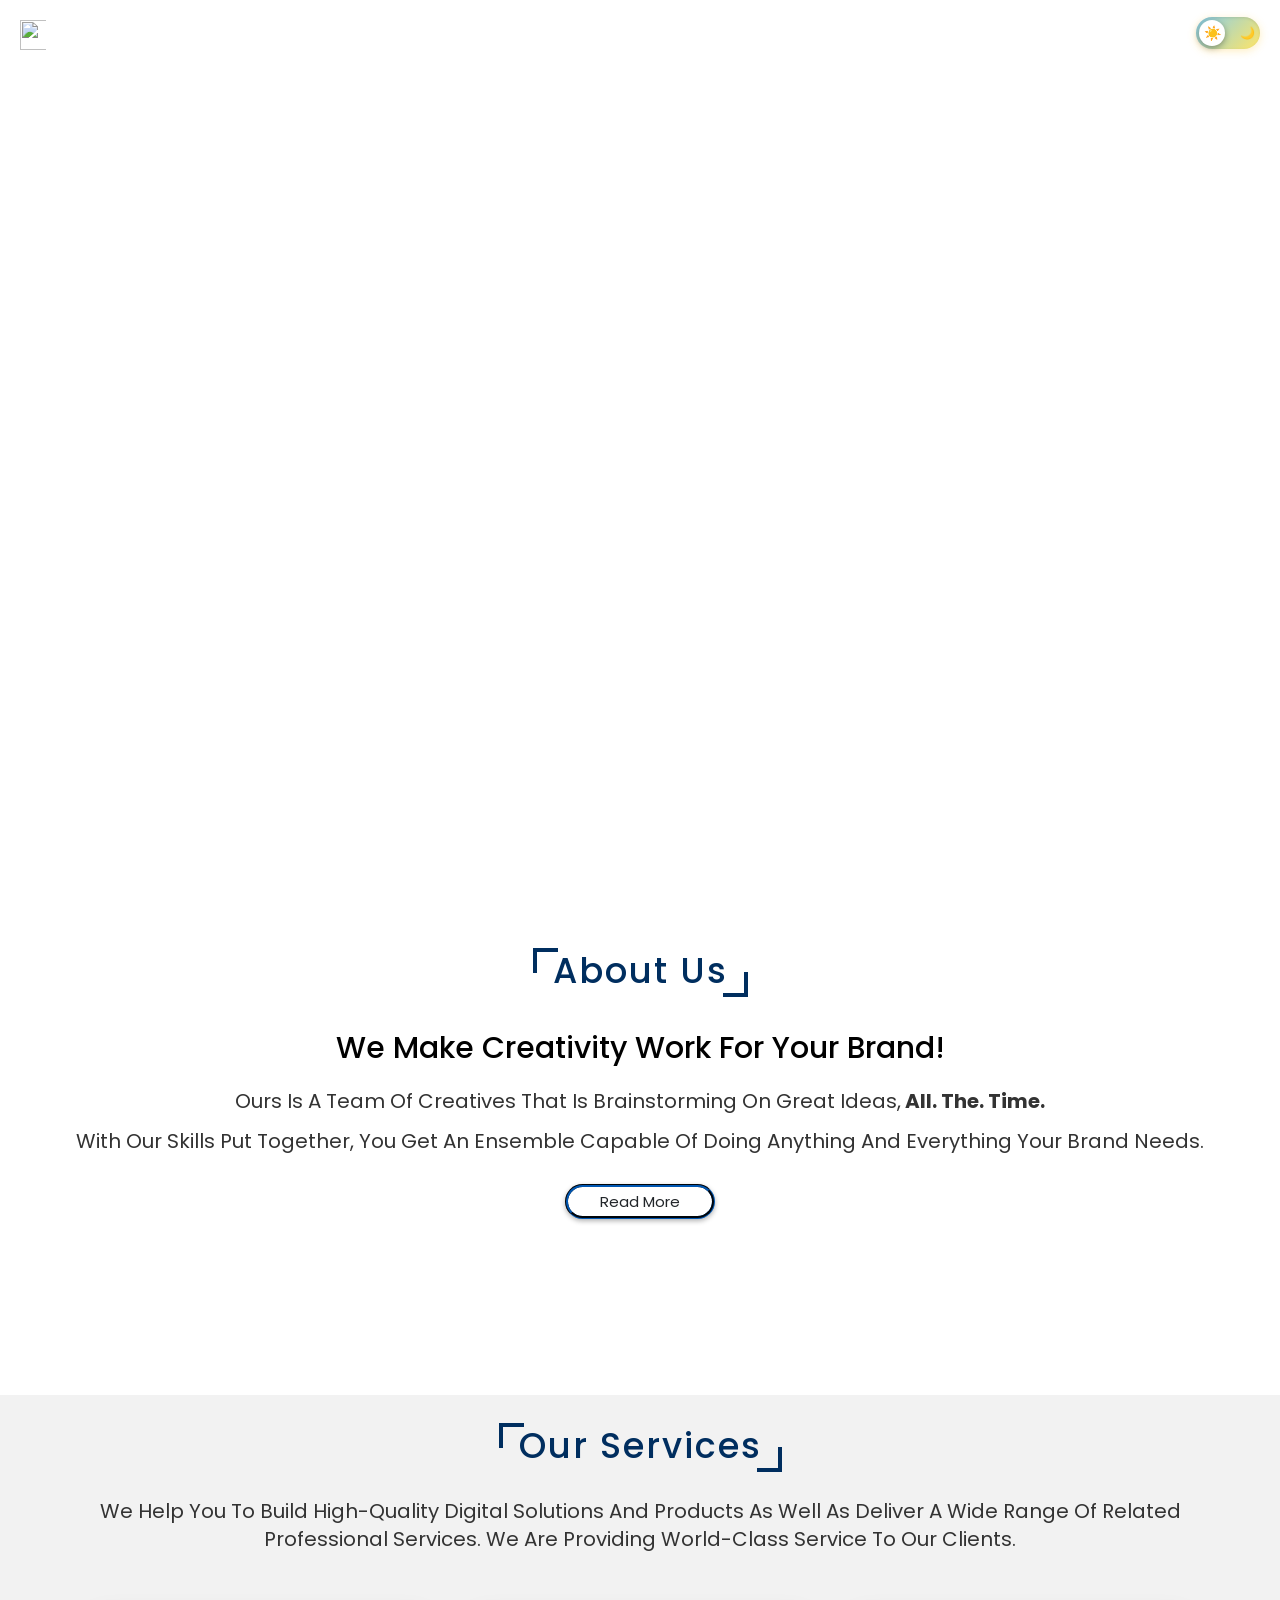
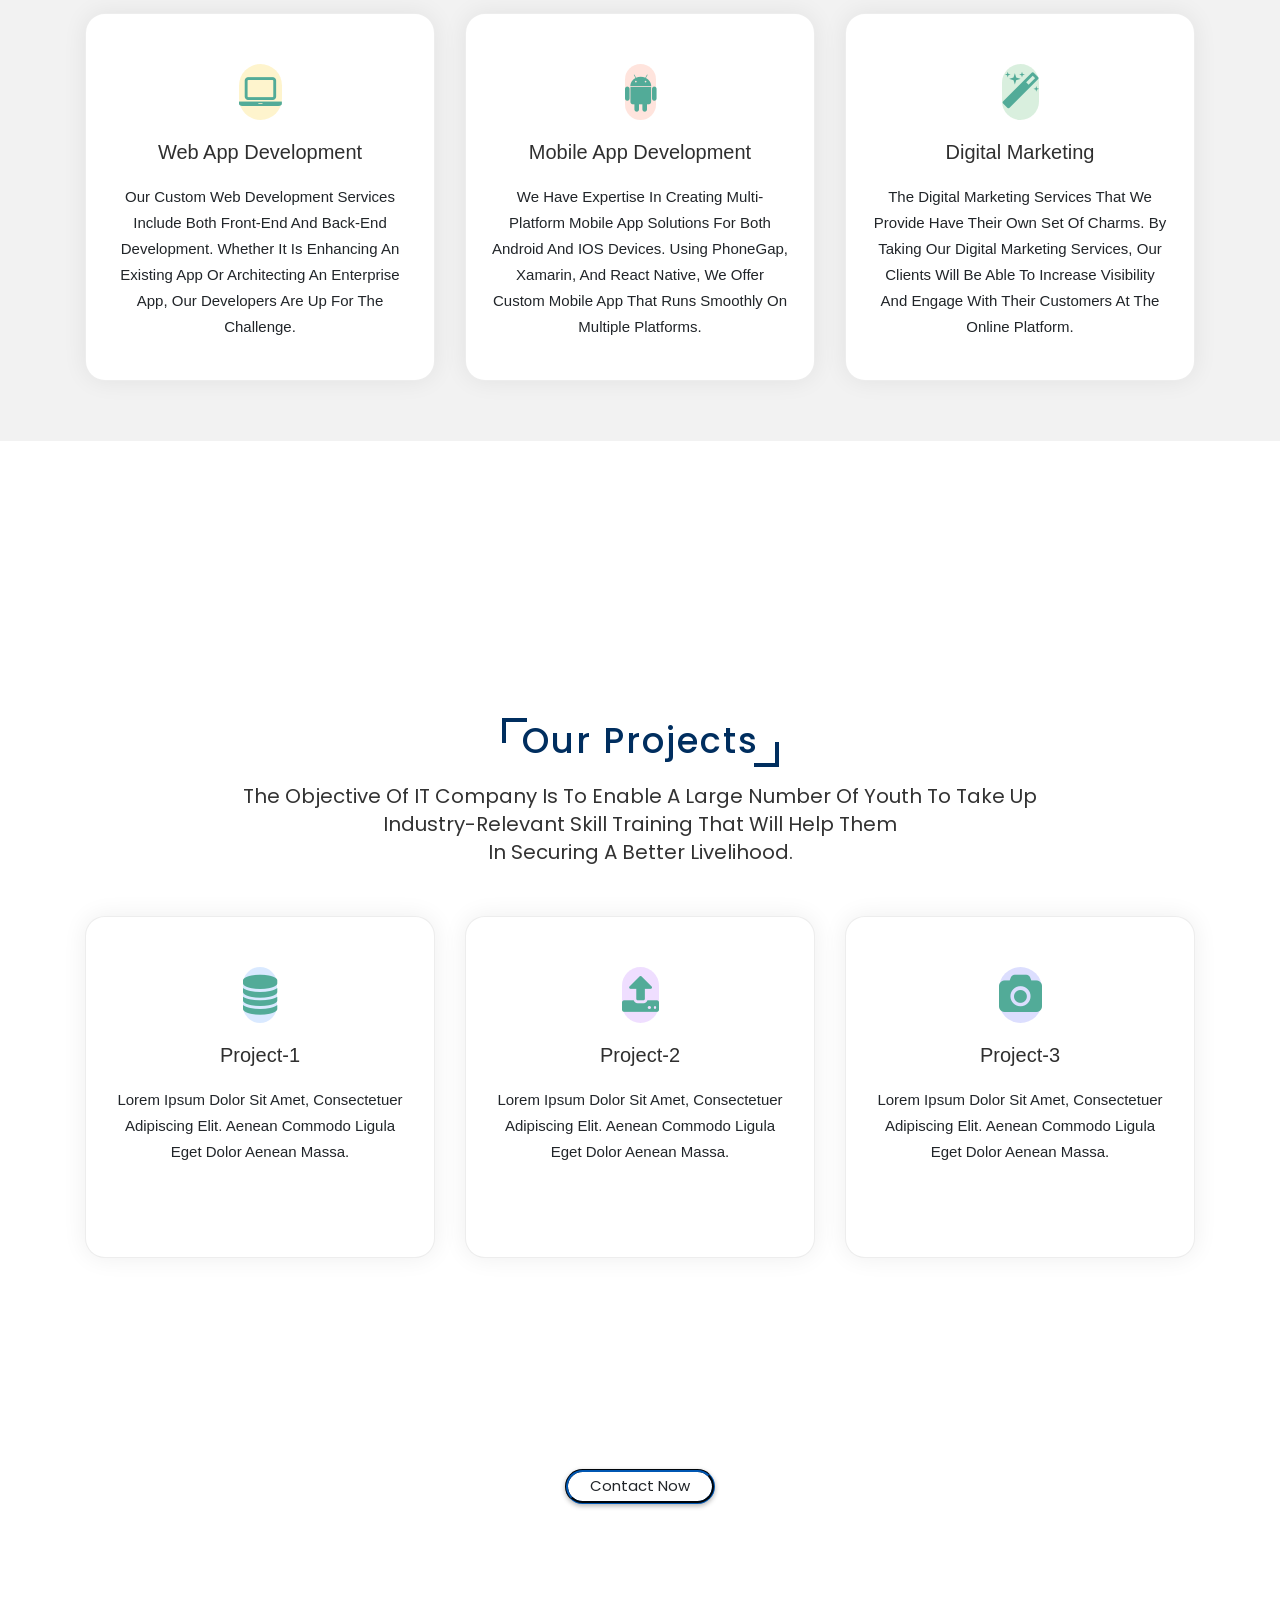
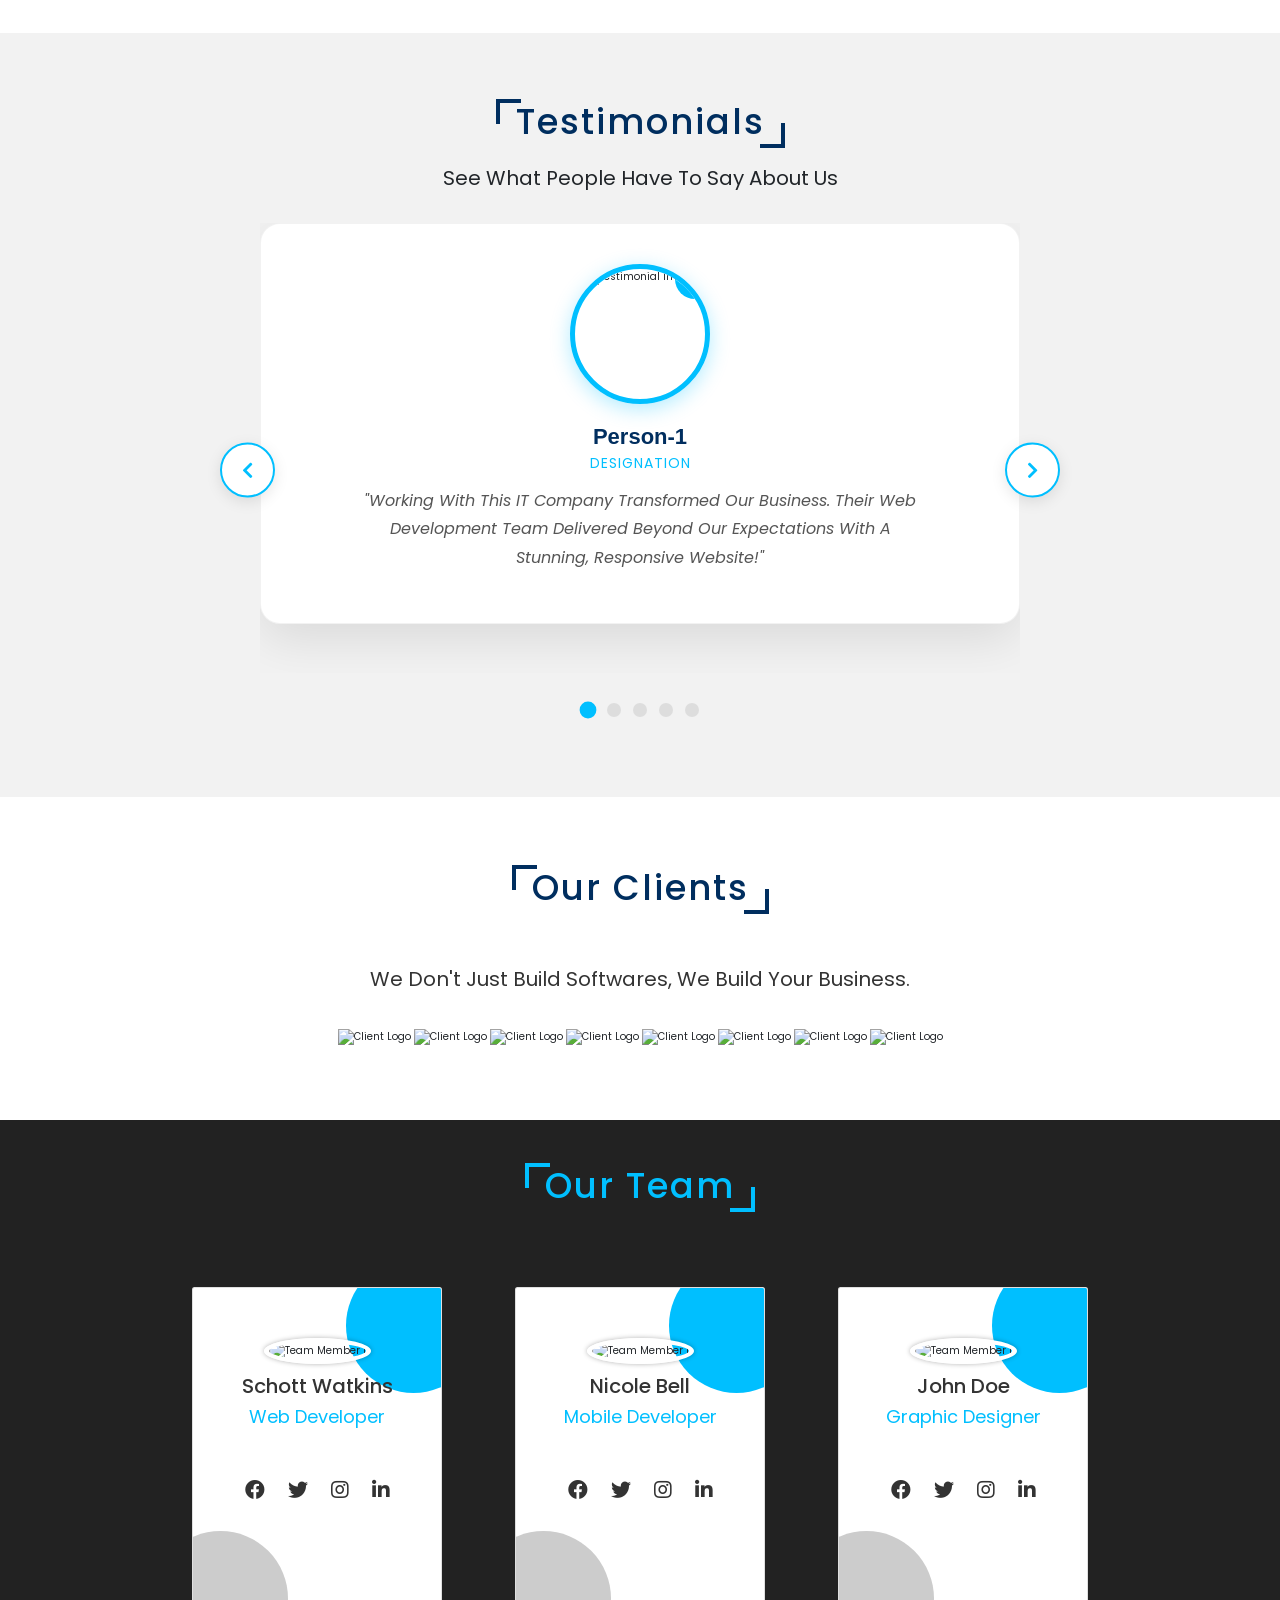
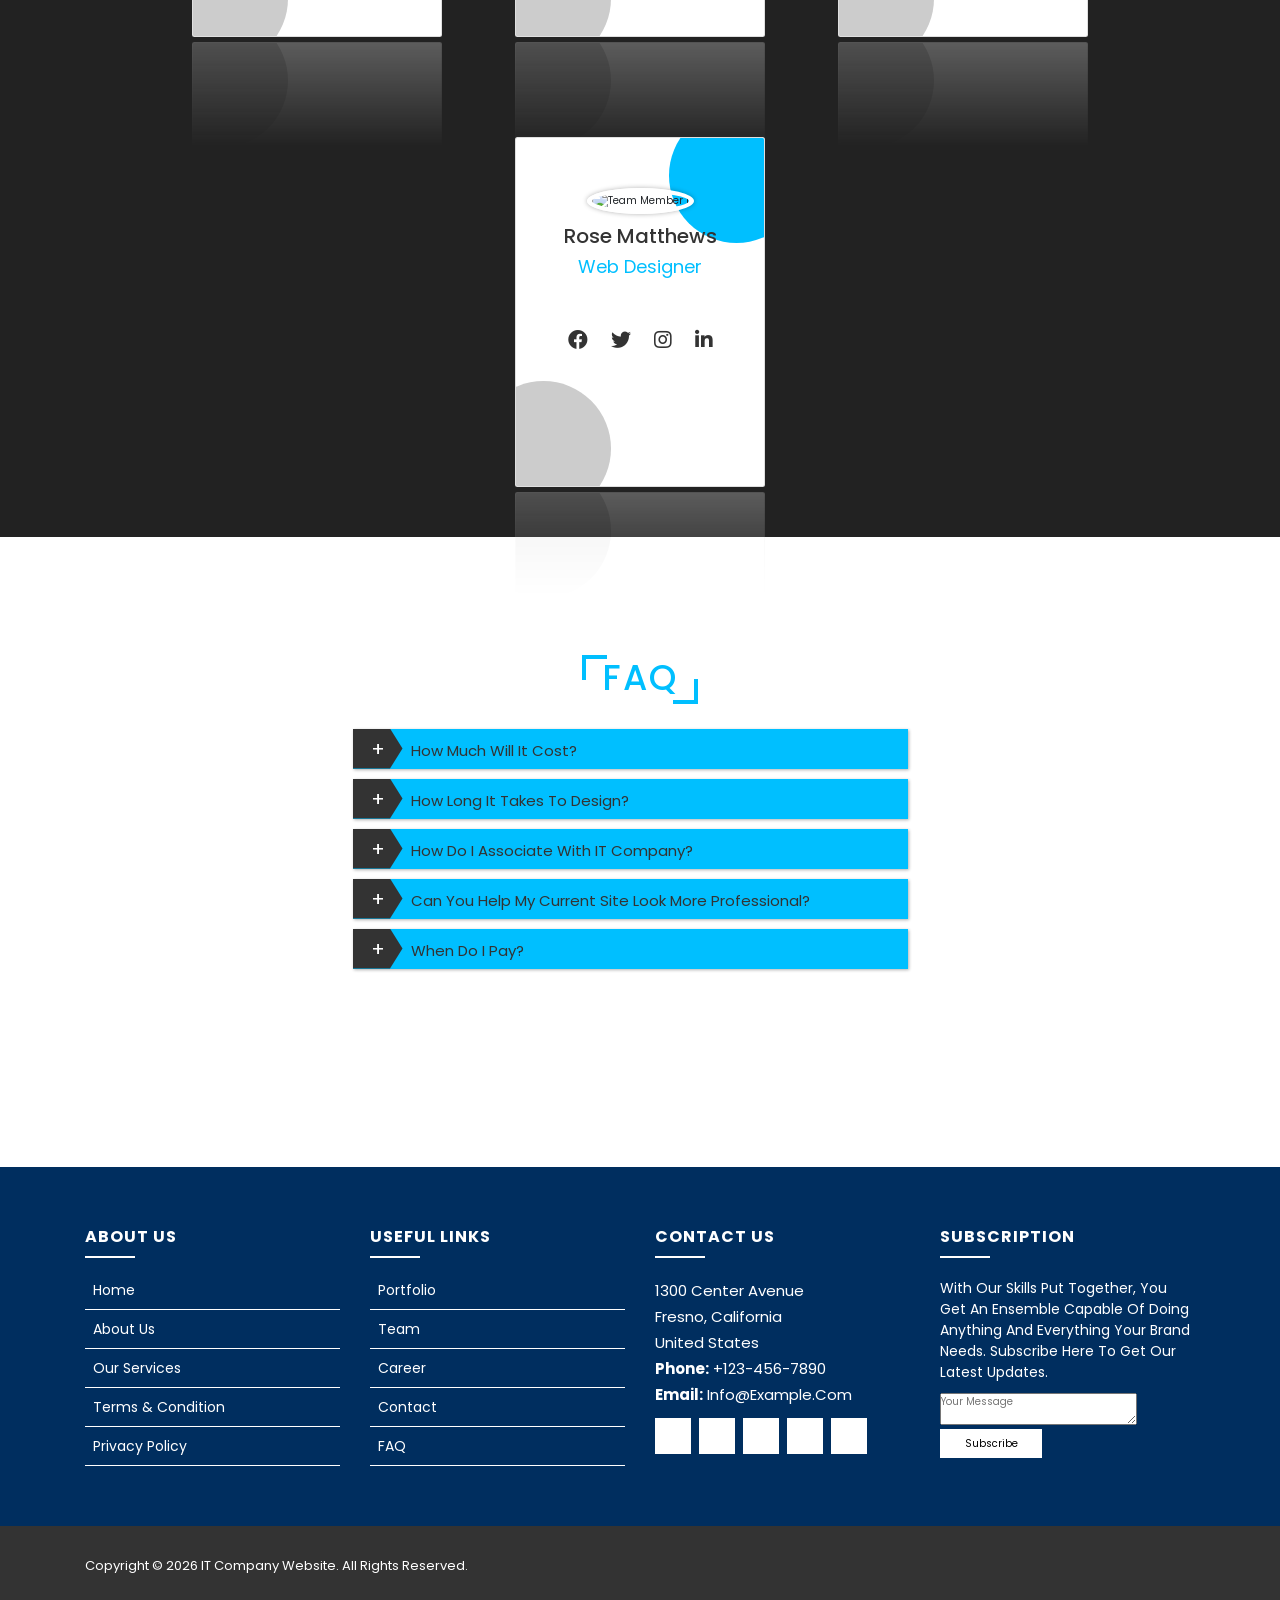
==== commit dc88280b: "Merge pull request #15 from benhail-moyo/feature-testimonials Feature testimonials" ====
--- a/index.html
+++ b/index.html
@@ -190,7 +190,7 @@
 <div class="communicate">
     <h3>Lorem ipsum dolor sit amet consectetur adipisicing elit.</h3>
     <p>Lorem ipsum dolor sit amet.</p>
-    <a href="#contact"><button class="btn">Contact Now</button></a>
+    <a href="contact.html"><button class="btn">Contact Now</button></a>
 </div>
 
     <div class="testimonials mt-100">
--- a/css/style.css
+++ b/css/style.css
@@ -1,180 +1,145 @@
-@import url('https://fonts.googleapis.com/css2?family=Poppins:wght@200;300;400;500;600;700&display=swap');
-
-:root{
-    --primary: #002e5f;
-    --secondary: #00bfff;
-    --dark: #1f1f1f;
-    --light: #ffffff;
-    --muted: #666666;
-    --bg-light: #f2f2f2;
-    --shadow: 0 0.8rem 2rem rgba(0,0,0,0.12);
-    --radius: 1.6rem;
-}
+@import url('https://fonts.googleapis.com/css2?family=Poppins:ital,wght@0,200;0,300;0,400;0,500;1,100;1,300;1,400;1,500&display=swap');
 
 *{
+    font-family: 'Poppins', sans-serif;
     margin: 0;
     padding: 0;
     box-sizing: border-box;
-    font-family: 'Poppins', sans-serif;
+    text-transform: capitalize;
+    transition: all .2s linear;
     text-decoration: none;
-    transition: 0.2s linear;
 }
 
 html{
     font-size: 62.5%;
-    scroll-behavior: smooth;
 }
 
 body{
     overflow-x: hidden;
-    color: #222;
-    background: #fff;
-    line-height: 1.6;
-}
-
-img{
-    max-width: 100%;
-    display: block;
-}
-
-a{
-    text-decoration: none;
-}
-
-ul{
-    list-style: none;
-}
-
-/* ===== Shared headings ===== */
-.heading,
-.clients .section-header h2,
-.section-head h1,
-.testimonials .section-header h2,
-.section-head-1 h4{
+}
+
+.heading, .clients .section-header h2, .section-head h1, .testimonials .section-header h2, .section-head-1 h4{
     margin: 2rem;
     padding-top: 6rem;
     display: inline-block;
     font-size: 3.5rem;
-    color: var(--primary);
+    color: #002e5f;
     position: relative;
     letter-spacing: .2rem;
-    text-transform: uppercase;
-}
-
-.heading::before,
-.heading::after,
-.clients .section-header h2::before,
-.clients .section-header h2::after,
-.section-head h1::before,
-.section-head h1::after,
-.testimonials .section-header h2::before,
-.testimonials .section-header h2::after,
-.section-head-1 h4::before,
-.section-head-1 h4::after{
+}
+
+.heading::before, .heading::after, .clients .section-header h2::before, .clients .section-header h2::after, .section-head h1::before, .section-head h1::after, .testimonials .section-header h2::before, .testimonials .section-header h2::after, .section-head-1 h4::before, .section-head-1 h4::after{
     content: '';
     position: absolute;
     height: 2.5rem;
     width: 2.5rem;
-    border-top: .4rem solid var(--primary);
-    border-left: .4rem solid var(--primary);
-}
-
-.heading::before,
-.clients .section-header h2::before,
-.section-head h1::before,
-.testimonials .section-header h2::before,
-.section-head-1 h4::before{
+    border-top: .4rem solid #002e5f;
+    border-left: .4rem solid #002e5f;
+}
+
+.faq .heading::before, .faq .heading::after{
+    border-top: .4rem solid #00bfff;
+    border-left: .4rem solid #00bfff;
+}
+
+.heading::before, .clients .section-header h2::before, .section-head h1::before, .testimonials .section-header h2::before, .section-head-1 h4::before{
     top: 5.8rem;
     left: -2rem;
 }
 
-.heading::after,
-.clients .section-header h2::after,
-.section-head h1::after,
-.testimonials .section-header h2::after,
-.section-head-1 h4::after{
+.heading::after, .clients .section-header h2::after, .section-head h1::after, .testimonials .section-header h2::after, .section-head-1 h4::after{
     bottom: -.5rem;
     right: -2rem;
     transform: rotate(180deg);
 }
 
-.faq .heading{
-    color: var(--secondary);
-}
-
-.faq .heading::before,
-.faq .heading::after{
-    border-top-color: var(--secondary);
-    border-left-color: var(--secondary);
-}
-
-/* ===== Generic button ===== */
-.row .btn,
+.row .btn{
+    outline: none;
+    border: none;
+    border-radius: 5rem;
+    background: white;
+    border-style: groove;
+    border-color: #002e5f;
+    font-size: 1.5rem;
+    cursor: pointer;
+    height: 3.5rem;
+    width: 15rem;
+    box-shadow: 0 .2rem .5rem rgba(0,0,0,.3);
+}
+
 .communicate .btn{
     outline: none;
-    border: .2rem solid var(--primary);
+    border: none;
     border-radius: 5rem;
-    background: var(--light);
+    background: white;
+    border-style: groove;
+    border-color: #002e5f;
     font-size: 1.5rem;
     cursor: pointer;
-    height: 4rem;
-    width: 16rem;
-    box-shadow: 0 .2rem .5rem rgba(0,0,0,.2);
-    display: inline-flex;
-    align-items: center;
-    justify-content: center;
-    font-weight: 500;
+    height: 3.5rem;
+    width: 15rem;
+    box-shadow: 0 .2rem .5rem rgba(0,0,0,.3);
 }
 
 .row .btn:hover{
-    color: var(--light);
-    background: var(--primary);
-    letter-spacing: .08rem;
+    letter-spacing: .1rem;
+    opacity: .9;
+    color: white;
+    background: #002e5f;
 }
 
 .communicate .btn:hover{
-    color: var(--light);
-    background: var(--secondary);
-    border-color: var(--secondary);
-    letter-spacing: .08rem;
-}
-
-/* ===== Header ===== */
+    letter-spacing: .1rem;
+    opacity: .9;
+    color: white;
+    background: #00bfff;
+}
+
 .header{
     display: flex;
     align-items: center;
     justify-content: space-between;
     width: 100%;
-    padding: 1.4rem 4rem;
+    padding: 1rem 2rem;
     position: fixed;
     top: 0;
     left: 0;
-    z-index: 1000;
-    background: rgba(0, 24, 49, 0.88);
-    backdrop-filter: blur(8px);
-    box-shadow: 0 .3rem 1rem rgba(0,0,0,.15);
-}
+    z-index: 100;
+    position: fixed;
+    margin-bottom: 80px;
+}
+
 
 .header .logo img{
-    height: 4rem;
-    width: auto;
+    width: 130%;
+    height: 3rem;
+    top: 0;
+    left: 0;
 }
 
 .header .navbar ul{
+    list-style-type: none;
     display: flex;
     align-items: center;
-    gap: 2rem;
+    justify-content: space-around;
+}
+
+.header .navbar ul li{
+    margin: 0 1.5rem;
 }
 
 .header .navbar ul li a{
-    font-size: 1.7rem;
+    font-size: 2rem;
     color: #fff;
-    text-transform: capitalize;
-    font-weight: 500;
 }
 
 .header .navbar ul li a:hover{
-    color: var(--secondary);
+    color: #00bfff;
+    text-decoration: underline;
+}
+
+.header .logo i{
+    padding: 0.5rem;
 }
 
 .header .fa-bars{
@@ -184,83 +149,30 @@
     display: none;
 }
 
-/* ===== Theme toggle support ===== */
-.theme-toggle-wrapper{
-    margin-left: 2rem;
-}
-
-.theme-toggle{
-    display: inline-flex;
-    align-items: center;
-    cursor: pointer;
-}
-
-.theme-toggle input{
-    display: none;
-}
-
-.toggle-track{
-    width: 5.8rem;
-    height: 3rem;
-    background: rgba(255,255,255,0.18);
-    border: 1px solid rgba(255,255,255,0.25);
-    border-radius: 5rem;
-    position: relative;
-    display: flex;
-    align-items: center;
-    justify-content: space-between;
-    padding: 0 .7rem;
-}
-
-.toggle-track .icon-sun,
-.toggle-track .icon-moon{
-    font-size: 1.2rem;
-    color: #fff;
-}
-
-.toggle-knob{
-    position: absolute;
-    width: 2.2rem;
-    height: 2.2rem;
-    background: #fff;
-    border-radius: 50%;
-    left: .3rem;
-    top: .3rem;
-}
-
-.theme-toggle input:checked + .toggle-track .toggle-knob{
-    left: 3.1rem;
-}
-
-/* ===== Hero ===== */
 .home{
+     background: linear-gradient(135deg, #667eea 0%, #764ba2 100%);
     min-height: 100vh;
-    width: 100%;
-    background:
-        linear-gradient(rgba(0, 30, 60, 0.55), rgba(0, 30, 60, 0.55)),
-        url(../images/img1.jpg) center/cover no-repeat;
+    width: 100vw;
+    background-image: url(../images/img1.jpg);
+    background-size: cover;
     display: flex;
     align-items: center;
     justify-content: center;
     flex-flow: column;
     text-align: center;
-    padding: 0 2rem;
+    padding: 0 1rem;
     position: relative;
-    overflow: hidden;
+    overflow: hidden !important;
 }
 
 .home h1{
     color: #fff;
     font-size: 5.5rem;
-    margin-top: 6rem;
-    text-shadow: 0 .3rem 1rem rgba(0,0,0,.2);
 }
 
 .home h2{
     color: #fff;
     font-size: 3rem;
-    font-weight: 400;
-    margin-top: 1rem;
 }
 
 .home .wave{
@@ -271,329 +183,678 @@
     width: 100%;
     background: url(../images/wave.png);
     background-size: 100rem 11rem;
+    animation: waves 8s linear infinite;
     background-repeat: repeat-x;
-    animation: waves 8s linear infinite;
 }
 
 .home .wave2{
     animation-direction: reverse;
     animation-duration: 6s;
-    opacity: .35;
+    opacity: .3;
 }
 
 .home .wave3{
     animation-duration: 4s;
-    opacity: .55;
+    opacity: .5;
 }
 
 @keyframes waves{
-    0%{ background-position-x: 0; }
-    100%{ background-position-x: 100rem; }
-}
-
-/* ===== About ===== */
+    0%{
+        background-position-x: 0;
+    }
+    100%{
+        background-position-x: 100rem;
+    }
+}
+
 .about{
     min-height: 55vh;
-    width: 100%;
+    width: 100vw;
+    top: -3rem;
     text-align: center;
     position: relative;
     overflow: hidden;
-    padding: 2rem 0 6rem;
+    line-height: 10rem;
 }
 
 .about .row{
+    line-height: 4rem;
+    display: flex;
+    align-items: center;
+    justify-content: space-around;
+    padding: 0 4rem;
+}
+
+.about .row .content{
+    text-align: center;
+}
+
+.about .row .content h3{
+    font-size: 3rem;
+    color: black;
+}
+
+.about .row .content p{
+    font-size: 2rem;
+    color: #333;
+    padding: 1rem 0;
+}
+.pt-5 .container .row .section-head p{
+    font-size: 2rem;
+    color: #333;
+    padding: 1rem 0;
+}
+  .section-head{
+    margin-bottom: 60px;
+    text-align: center;
+    margin-top: -8rem;
+  }
+  .section-head p{
+    font-size: 20px;
+    line-height: 28px;
+    text-align: center;
+  }
+  .item{
+    background:#fff;
+    text-align: center;
+    padding:30px 25px;
+    box-shadow: 0 0 25px rgba(0,0,0,0.07);
+    border-radius: 20px;
+    margin-bottom: 30px;
+    margin-top: -2rem;
+    border:5px solid rgba(0,0,0,0.07);
+    -webkit-transition:all 0.5s ease 0s;
+    transition:all 0.5s ease 0s;
+  }
+  .item:hover{
+    background:#c8d8e4;
+    box-shadow: 0 8px 20px 0 rgba(0,0,0,0.2);
+    -webkit-transition:all 0.5s ease 0s;
+    transition:all 0.5s ease 0s;
+  }
+  .item:hover .item,
+  .item:hover span.icon{
+    background:#fff;
+    border-radius: 10px;
+    -webkit-transition:all 0.5s ease 0s;
+    transition:all 0.5s ease 0s;
+  }
+  .item h6{
+      font-size: 2rem;
+  }
+  .item:hover h6,
+  .item:hover p{
+    color:#2b6777;
+    -webkit-transition:all 0.5s ease 0s;
+    transition:all 0.5s ease 0s;
+  }
+  .item .icon{
+    font-size:40px;
+    margin-bottom: 25px;
+    color:yellow;
+    width:90px;
+    height:90px;
+    line-height: 96px;
+    border-radius: 50px;
+  }
+  .item .feature_box_col_one{
+    background:rgba(247,198,5,0.2);
+    color:#52ab98;
+  }
+  .item .feature_box_col_two{
+    background: rgba(255, 77, 28, 0.15);
+    color:#52ab98;
+  }
+  .item .feature_box_col_three{
+    background:rgba(0,147,38,0.15);
+    color:#52ab98;
+  }
+  .item .feature_box_col_four{
+    background:rgba(0,108,255,0.15);
+    color:#52ab98;
+  }
+  .item .feature_box_col_five{
+    background:rgba(146,39,255,0.15);
+    color:#52ab98;
+  }
+  .item .feature_box_col_six{
+    background:rgba(23,39,246,0.15);
+    color:#52ab98;
+  }
+  .item p{
+    font-size: 15px;
+    line-height: 26px;
+  }
+  .item h6{
+    margin-bottom: 20px;
+    color:#2f2f2f;
+  }   
+
+.counters {
+	background-image: url(../images/img2.jpg);
+    background-size: cover;
+    background-attachment: fixed;
+    background-repeat: no-repeat;
+	color: #fff;
+	padding: 40px 20px;
+}
+
+.counters .container {
+	display: grid;
+	grid-template-columns: repeat(4, 1fr);
+	grid-gap: 30px;
+	text-align: center;
+}
+
+.counters i {
+	color: #fff;
+	margin-bottom: 5px;
+}
+
+.counters .counter {
+	font-size: 45px;
+	margin: 10px 0;
+}
+
+@media (max-width: 700px) {
+	.counters .container {
+		grid-template-columns: repeat(2, 1fr);
+	}
+
+	.counters .container > div:nth-of-type(1),
+	.counters .container > div:nth-of-type(2) {
+		border-bottom: 1px lightskyblue solid;
+		padding-bottom: 20px;
+	}
+}
+
+.section-head-1{
+    margin-bottom: 60px;
+    background-size: 200%;
+    background-position: left;
+
+  }
+  .section-head-1 p{
+    color:#333;
+    font-size: 20px;
+    line-height: 28px;
+    text-align: center;
+  }
+  .item{
+    background:#fff;
+    text-align: center;
+    padding:30px 25px;
+    box-shadow: 0 0 25px rgba(0,0,0,0.07);
+    border-radius: 20px;
+    margin-bottom: 30px;
+    border: 1px solid rgba(0,0,0,0.07);
+    -webkit-transition:all 0.7s ease 0s;
+    transition:all 0.7 ease 0s;
+    
+  }
+  .item:hover{
+    background-image: linear-gradient(to bottom right, #66ffcc 0%, #ffccff 100%);
+    background-position: right;
+    transition: background-position 3s;
+    box-shadow: 0 1px 1px 0 rgba(0,0,0,0.2);
+    -webkit-transition:all 0.5s ease 0s;
+    transition:all 0.7s ease 0s;
+  }
+  .item:hover .item,
+  .item:hover span.icon{
+    background:#fff;
+    border-radius: 10px;
+    -webkit-transition:all 0.5s ease 0s;
+    transition:all 0.5s ease 0s;
+  }
+  .item:hover h6,
+  .item:hover p{
+    color:#2b6777;
+    -webkit-transition:all 0.5s ease 0s;
+    transition:all 0.5s ease 0s;
+  }
+  .item .icon{
+    font-size:40px;
+    margin-bottom: 25px;
+    color:yellow;
+    width:90px;
+    height:90px;
+    line-height: 96px;
+    border-radius: 50px;
+  }
+  .item .feature_box_col_one{
+    background:rgba(247,198,5,0.2);
+    color:#52ab98;
+  }
+  .item .feature_box_col_two{
+    background: rgba(255, 77, 28, 0.15);
+    color:#52ab98;
+    
+  }
+  .item .feature_box_col_three{
+    background:rgba(0,147,38,0.15);
+    color:#52ab98;
+  }
+  .item .feature_box_col_four{
+    background:rgba(0,108,255,0.15);
+    color:#52ab98;
+    
+  }
+  .item .feature_box_col_five{
+    background:rgba(146,39,255,0.15);
+    color:#52ab98;
+  }
+  .item .feature_box_col_six{
+    background:rgba(23,39,246,0.15);
+    color:#52ab98;
+  }
+  .item p{
+    font-size: 15px;
+    font-family: "Varela Round",Arial,"Helvetica Neue",Helvetica,sans-serif;
+    line-height: 26px;
+  }
+  .item h6{
+    margin-bottom: 20px;
+    font-family: "Varela Round",Arial,"Helvetica Neue",Helvetica,sans-serif;
+    color:#2f2f2f;
+  }
+
+.communicate{
+    text-align: center;
+    align-items: center;
+    background-image: url(../images/img3.jpg);
+    background-repeat: no-repeat;
+    background-size: cover;
+    background-attachment: fixed;
+    color: #fff;
+    min-height: 35vh;
+    padding: 40px 20px;
+}  
+
+.communicate h3{
+    margin-top: 3rem;
+    font-size: 3rem;
+}
+
+.communicate p{
+    font-size: 2rem;
+}
+
+/* ============================================
+   UPDATED TESTIMONIALS - SINGLE VIEW SLIDER
+   ============================================ */
+
+.testimonials {
+    position: relative;
+    padding: 90px 0 60px 0;
+    background: #f2f2f2;
+}
+
+/* Remove old Owl Carousel styles */
+.testimonials .owl-carousel,
+.testimonials .owl-nav,
+.testimonials .owl-dots,
+.testimonials .owl-dot {
+    display: none !important;
+}
+
+/* New Single View Slider Styles */
+.testimonial-slider {
+    position: relative;
+    max-width: 800px;
+    margin: 0 auto;
+    padding: 2rem;
+}
+
+.testimonial-wrapper {
+    position: relative;
+    overflow: hidden;
+    min-height: 450px;
+}
+
+.testimonial-slide {
+    position: absolute;
+    top: 0;
+    left: 0;
+    width: 100%;
+    opacity: 0;
+    visibility: hidden;
+    transition: all 0.6s cubic-bezier(0.4, 0, 0.2, 1);
+    transform: translateX(50px) scale(0.95);
+}
+
+.testimonial-slide.active {
+    opacity: 1;
+    visibility: visible;
+    transform: translateX(0) scale(1);
+    position: relative;
+}
+
+.testimonial-content {
+    display: flex;
+    flex-direction: column;
+    align-items: center;
+    text-align: center;
+    background: #ffffff;
+    padding: 4rem 3rem;
+    border-radius: 20px;
+    box-shadow: 0 15px 50px rgba(0,0,0,0.1);
+    border: 1px solid rgba(0,0,0,0.05);
+}
+
+.testimonial-img {
+    width: 140px;
+    height: 140px;
+    border-radius: 50%;
+    overflow: hidden;
+    margin-bottom: 2rem;
+    border: 5px solid #00bfff;
+    box-shadow: 0 5px 20px rgba(0,191,255,0.3);
+    position: relative;
+}
+
+.testimonial-img::before {
+    content: '"';
+    position: absolute;
+    top: -10px;
+    right: -10px;
+    background: #00bfff;
+    color: white;
+    width: 40px;
+    height: 40px;
+    border-radius: 50%;
     display: flex;
     align-items: center;
     justify-content: center;
-    padding: 0 4rem;
-}
-
-.about .row .content{
-    max-width: 95rem;
-    text-align: center;
-}
-
-.about .row .content h3{
-    font-size: 3rem;
-    color: #111;
+    font-size: 2.5rem;
+    font-family: Georgia, serif;
+    z-index: 2;
+}
+
+.testimonial-img img {
+    width: 100%;
+    height: 100%;
+    object-fit: cover;
+    transition: transform 0.3s ease;
+}
+
+.testimonial-slide:hover .testimonial-img img {
+    transform: scale(1.1);
+}
+
+.testimonial-text h3 {
+    font-size: 2.2rem;
+    color: #002e5f;
+    margin-bottom: 0.5rem;
+    font-weight: 600;
+}
+
+.testimonial-text h4 {
+    font-size: 1.4rem;
+    color: #00bfff;
     margin-bottom: 1.5rem;
-}
-
-.about .row .content p{
+    font-weight: 400;
+    text-transform: uppercase;
+    letter-spacing: 1px;
+}
+
+.testimonial-text p {
+    font-size: 1.6rem;
+    color: #555;
+    line-height: 1.8;
+    font-style: italic;
+    max-width: 600px;
+    position: relative;
+    padding: 0 2rem;
+}
+
+/* Navigation Arrows */
+.slider-arrow {
+    position: absolute;
+    top: 50%;
+    transform: translateY(-50%);
+    background: #ffffff;
+    color: #00bfff;
+    border: 2px solid #00bfff;
+    width: 55px;
+    height: 55px;
+    border-radius: 50%;
+    cursor: pointer;
     font-size: 1.8rem;
-    color: #444;
-    padding: 1rem 0;
-    line-height: 1.9;
-}
-
-.about-more{
-    background: #f7fbff;
-    border: 1px solid rgba(0,46,95,0.08);
-    border-radius: 1.2rem;
-    padding: 2rem;
-    box-shadow: var(--shadow);
-}
-
-/* ===== Services / projects cards ===== */
-.section-head{
-    margin-bottom: 6rem;
-    text-align: center;
-    margin-top: -6rem;
-}
-
-.section-head p,
-.section-head-1 p{
-    font-size: 1.8rem;
-    line-height: 1.8;
-    text-align: center;
-    color: #444;
-    max-width: 90rem;
-    margin: 1rem auto 0;
-}
-
-.section-head-1{
-    margin-bottom: 6rem;
-    background-size: 200%;
-    background-position: left;
-}
-
-.item{
-    background: #fff;
-    text-align: center;
-    padding: 3rem 2.5rem;
-    box-shadow: 0 0 2.5rem rgba(0,0,0,0.07);
-    border-radius: 2rem;
-    margin-bottom: 3rem;
-    border: 1px solid rgba(0,0,0,0.07);
-    height: 100%;
-}
-
-.item:hover{
-    background-image: linear-gradient(to bottom right, #f0fbff 0%, #f8f3ff 100%);
-    box-shadow: 0 1rem 2.5rem rgba(0,0,0,0.14);
-    transform: translateY(-5px);
-}
-
-.item:hover span.icon{
-    background: #fff;
-    border-radius: 1rem;
-}
-
-.item:hover h6,
-.item:hover p{
-    color: #2b6777;
-}
-
-.item h6{
-    font-size: 2rem;
-    margin-bottom: 2rem;
-    color: #2f2f2f;
-}
-
-.item p{
-    font-size: 1.5rem;
-    line-height: 1.8;
-    color: #555;
-}
-
-.item .icon{
-    font-size: 4rem;
-    margin-bottom: 2.5rem;
-    width: 9rem;
-    height: 9rem;
-    line-height: 9rem;
-    border-radius: 50%;
-    display: inline-block;
-}
-
-.item .feature_box_col_one{ background: rgba(247,198,5,0.2); color: #52ab98; }
-.item .feature_box_col_two{ background: rgba(255,77,28,0.15); color: #52ab98; }
-.item .feature_box_col_three{ background: rgba(0,147,38,0.15); color: #52ab98; }
-.item .feature_box_col_four{ background: rgba(0,108,255,0.15); color: #52ab98; }
-.item .feature_box_col_five{ background: rgba(146,39,255,0.15); color: #52ab98; }
-.item .feature_box_col_six{ background: rgba(23,39,246,0.15); color: #52ab98; }
-
-/* ===== Counters ===== */
-.counters{
-    background:
-        linear-gradient(rgba(0, 25, 50, 0.75), rgba(0, 25, 50, 0.75)),
-        url(../images/img2.jpg) center/cover fixed no-repeat;
-    color: #fff;
-    padding: 5rem 2rem;
-}
-
-.counters .container{
-    display: grid;
-    grid-template-columns: repeat(4, 1fr);
-    gap: 3rem;
-    text-align: center;
-}
-
-.counters i{
-    color: #fff;
-    margin-bottom: .8rem;
-}
-
-.counters .counter{
-    font-size: 4.5rem;
-    margin: 1rem 0;
-    font-weight: 700;
-}
-
-.counters h3{
-    font-size: 1.8rem;
-    font-weight: 500;
-}
-
-/* ===== Communicate ===== */
-.communicate{
-    text-align: center;
-    background:
-        linear-gradient(rgba(0, 30, 60, 0.7), rgba(0, 30, 60, 0.7)),
-        url(../images/img3.jpg) center/cover fixed no-repeat;
-    color: #fff;
-    min-height: 35vh;
-    padding: 5rem 2rem;
+    transition: all 0.3s ease;
+    z-index: 10;
     display: flex;
-    flex-direction: column;
     align-items: center;
     justify-content: center;
-}
-
-.communicate h3{
-    margin-top: 1rem;
-    font-size: 3rem;
-}
-
-.communicate p{
+    box-shadow: 0 4px 15px rgba(0,0,0,0.1);
+}
+
+.slider-arrow:hover {
+    background: #00bfff;
+    color: #ffffff;
+    transform: translateY(-50%) scale(1.1);
+    box-shadow: 0 6px 20px rgba(0,191,255,0.4);
+}
+
+.prev-arrow {
+    left: -20px;
+}
+
+.next-arrow {
+    right: -20px;
+}
+
+/* Dots Navigation */
+.slider-dots {
+    display: flex;
+    justify-content: center;
+    gap: 12px;
+    margin-top: 3rem;
+}
+
+.dot {
+    width: 14px;
+    height: 14px;
+    border-radius: 50%;
+    background: #ddd;
+    cursor: pointer;
+    transition: all 0.3s ease;
+    border: none;
+    padding: 0;
+    position: relative;
+}
+
+.dot::after {
+    content: '';
+    position: absolute;
+    top: 50%;
+    left: 50%;
+    transform: translate(-50%, -50%) scale(0);
+    width: 100%;
+    height: 100%;
+    border-radius: 50%;
+    background: rgba(0,191,255,0.3);
+    transition: transform 0.3s ease;
+}
+
+.dot.active {
+    background: #00bfff;
+    transform: scale(1.2);
+}
+
+.dot.active::after {
+    transform: translate(-50%, -50%) scale(2);
+    opacity: 0;
+    animation: pulse 1.5s infinite;
+}
+
+@keyframes pulse {
+    0% { transform: translate(-50%, -50%) scale(1); opacity: 0.5; }
+    100% { transform: translate(-50%, -50%) scale(2.5); opacity: 0; }
+}
+
+.dot:hover {
+    background: #00bfff;
+}
+
+/* Dark Mode Support */
+[data-theme="dark"] .testimonial-content {
+    background: #2d2d2d;
+    border-color: rgba(255,255,255,0.1);
+}
+
+[data-theme="dark"] .testimonial-text h3 {
+    color: #ffffff;
+}
+
+[data-theme="dark"] .testimonial-text p {
+    color: #cccccc;
+}
+
+[data-theme="dark"] .slider-arrow {
+    background: #2d2d2d;
+    border-color: #00bfff;
+    color: #00bfff;
+}
+
+[data-theme="dark"] .slider-arrow:hover {
+    background: #00bfff;
+    color: #ffffff;
+}
+
+/* Responsive Styles */
+@media (max-width: 991px) {
+    .testimonial-slider {
+        padding: 1rem;
+    }
+    
+    .prev-arrow {
+        left: 0;
+    }
+    
+    .next-arrow {
+        right: 0;
+    }
+    
+    .slider-arrow {
+        width: 45px;
+        height: 45px;
+        font-size: 1.5rem;
+    }
+}
+
+@media (max-width: 768px) {
+    .testimonial-wrapper {
+        min-height: 500px;
+    }
+    
+    .testimonial-content {
+        padding: 3rem 2rem;
+    }
+    
+    .testimonial-img {
+        width: 120px;
+        height: 120px;
+    }
+    
+    .testimonial-text h3 {
+        font-size: 1.8rem;
+    }
+    
+    .testimonial-text p {
+        font-size: 1.4rem;
+        padding: 0 1rem;
+    }
+    
+    .slider-arrow {
+        width: 40px;
+        height: 40px;
+        font-size: 1.3rem;
+    }
+    
+    .prev-arrow {
+        left: 5px;
+    }
+    
+    .next-arrow {
+        right: 5px;
+    }
+}
+
+@media (max-width: 480px) {
+    .testimonial-wrapper {
+        min-height: 550px;
+    }
+    
+    .testimonial-content {
+        padding: 2.5rem 1.5rem;
+    }
+    
+    .testimonial-text p {
+        font-size: 1.3rem;
+    }
+}
+
+.clients {
+    position: relative;
+    padding: 90px 0;
+    text-align: center;
+    margin-top: -10rem;
+    margin-bottom: -10rem;
+}
+
+.clients .section-header p {
+    padding-bottom: 10px;
+    margin-top: 2.5rem;
+    text-align: center;
     font-size: 2rem;
-    margin: 1rem 0 2rem;
-}
-
-/* ===== Testimonials ===== */
-.testimonials{
-    position: relative;
-    padding: 9rem 0 6rem;
-    background: #f2f2f2;
-}
-
-.testimonials .testimonial-item{
-    position: relative;
-    margin: 0 1.5rem 3rem;
-    background: #ffffff;
-    border-radius: 1.6rem;
-    overflow: hidden;
-    box-shadow: var(--shadow);
-}
-
-.testimonials .testimonial-img{
-    position: relative;
-    background: #000;
-    overflow: hidden;
-}
-
-.testimonials .testimonial-img img{
-    width: 100%;
-    height: 28rem;
-    object-fit: cover;
-}
-
-.testimonials .testimonial-text{
-    width: 100%;
-    padding: 3rem 1.5rem;
-    text-align: center;
-    background: #ffffff;
-}
-
-.testimonials .testimonial-text h3{
-    font-size: 1.8rem;
-    font-weight: 700;
-    margin-bottom: 1rem;
-}
-
-.testimonials .testimonial-text h4{
-    font-size: 1.2rem;
-    font-weight: 300;
-    text-transform: uppercase;
-    color: #888;
-    margin-bottom: 1rem;
-}
-
-.testimonials .testimonial-text p{
-    font-size: 1.5rem;
-    font-weight: 300;
-    color: #555;
-}
-
-.testimonials .owl-nav,
-.testimonials .owl-dots,
+    color: #333;
+    padding: 1rem 0;
+}
+
+.clients img {
+    max-width: 100%;
+    opacity: 1;
+    transition: 0.3s;
+    padding: 15px 0;
+}
+
+.clients img:hover {
+    opacity: .5;
+}
+
 .clients .owl-nav,
-.clients .owl-dots{
-    margin-top: .5rem;
-    text-align: center;
-}
-
-.testimonials .owl-dot,
-.clients .owl-dot{
+.clients .owl-dots {
+    margin-top: 5px;
+    text-align: center;
+}
+
+.clients .owl-dot {
     display: inline-block;
-    margin: 0 .5rem;
-    width: 1.2rem;
-    height: 1.2rem;
+    margin: 0 5px;
+    width: 12px;
+    height: 12px;
     border-radius: 50%;
     background-color: #ddd;
 }
 
-.testimonials .owl-dot.active,
-.clients .owl-dot.active{
+.clients .owl-dot.active {
     background-color: #4F84C4;
-}
-
-/* ===== Clients ===== */
-.clients{
-    position: relative;
-    padding: 9rem 0;
-    text-align: center;
-    margin-top: -10rem;
-    margin-bottom: -10rem;
-}
-
-.clients .section-header{
-    text-align: center;
-}
-
-.clients .section-header p{
-    margin-top: 2.5rem;
-    font-size: 2rem;
-    color: #444;
-    padding: 1rem 0;
-}
-
-.clients img{
-    max-width: 100%;
-    opacity: 1;
-    padding: 1.5rem 0;
-}
-
-.clients img:hover{
-    opacity: .5;
-}
-
-/* ===== Team ===== */
+}    
+
 .team{
-    width: 100%;
+    min-width: 100vw;
     min-height: 95vh;
     text-align: center;
     background-color: #222;
-    padding-bottom: 8rem;
 }
 
 .team .heading{
-    color: var(--secondary);
-}
-
-.team .heading::before,
-.team .heading::after{
-    border-color: var(--secondary);
+    color: #00bfff;
+}
+
+.team .heading::before, .team .heading::after{
+    border-color: #00bfff;
 }
 
 .team .row{
@@ -611,15 +872,15 @@
     margin: 5rem 5rem;
     position: relative;
     overflow: hidden;
+    -webkit-box-reflect: below 5px linear-gradient(transparent 70%, #0004);
     transition: 0.5s;
-    border-radius: 2rem;
-    box-shadow: var(--shadow);
 }
 
 .team .row .card:hover{
     transform: translateY(-10px);
     cursor: pointer;
 }
+
 
 .team .row .card .image{
     margin: 1rem 0;
@@ -633,7 +894,6 @@
     border: .5rem solid #fff;
     box-shadow: 0 0 .5rem rgba(0,0,0,.3);
     object-fit: cover;
-    margin: 0 auto;
 }
 
 .team .row .card .info h3{
@@ -643,37 +903,50 @@
 
 .team .row .card .info span{
     font-size: 1.8rem;
-    color: var(--secondary);
-}
-
-.team .row .card .info .icons{
-    margin-top: 2rem;
+    color: #00bfff;
 }
 
 .team .row .card .info .icons a{
+    margin-top: 4rem;
+    padding-top: 0 1rem;
     font-size: 2rem;
     color: #333;
+    align-items: center;
+    justify-content: center;
     padding: 1rem;
 }
 
-.team .row .card .info .icons .fa-facebook-f:hover{ color: #4267B2; }
-.team .row .card .info .icons .fa-twitter:hover{ color: #1DA1F2; }
-.team .row .card .info .icons .fa-instagram:hover{ color: #C13584; }
-.team .row .card .info .icons .fa-linkedin:hover{ color: #2867B2; }
-
-.team .row .card::before,
-.team .row .card::after{
+.team .row .card .info .icons .fa-facebook-f:hover, .footer .icons .fa-facebook-f:hover{
+    color: #4267B2;
+    text-decoration: none;
+}
+
+.team .row .card .info .icons .fa-twitter:hover, .footer .icons .fa-twitter:hover{
+    color: #1DA1F2;
+    text-decoration: none;
+}
+
+.team .row .card .info .icons .fa-instagram:hover, .footer .icons .fa-instagram:hover{
+    color: #C13584;
+    text-decoration: none;
+}
+
+.team .row .card .info .icons .fa-linkedin:hover, .footer .icons .fa-linkedin:hover{
+    color: #2867B2;
+    text-decoration: none;
+}
+
+.team .row .card::before, .team .row .card::after{
     content: '';
     position: absolute;
     border-radius: 50%;
     height: 13.5rem;
     width: 13.5rem;
-    z-index: 0;
-    opacity: 0.15;
+    z-index: -1;
 }
 
 .team .row .card::before{
-    background: var(--secondary);
+    background: #00bfff;
     top: -3rem;
     right: -4rem;
 }
@@ -684,288 +957,398 @@
     left: -4rem;
 }
 
-/* ===== FAQ ===== */
-.faq{
-    min-height: 70vh;
-    width: 100%;
-    text-align: center;
-    background: url(../images/faq.jpg) center/cover no-repeat;
-    padding: 8rem 2rem 4rem;
-}
-
-.faq .row{
-    display: flex;
+.contact{
+    text-align: center;
     align-items: center;
-    justify-content: center;
-    padding: 0 2rem;
-}
-
-.faq .row .accordion-container{
-    width: 50%;
-    text-align: left;
-}
-
-.faq .row .accordion{
-    margin-left: 1rem;
-    margin-right: 2rem;
-}
-
-.faq .row .accordion-container .accordion .accordion-header{
-    background-color: var(--secondary);
-    margin: 1rem 0;
-    box-shadow: .1rem .1rem .3rem rgba(0,0,0,.3);
-    cursor: pointer;
-    margin-left: 1rem;
-    margin-right: 2rem;
-    border-radius: .6rem;
-    overflow: hidden;
-}
-
-.faq .row .accordion-container .accordion .accordion-header span{
-    display: inline-block;
-    text-align: center;
-    height: 4rem;
-    width: 5rem;
-    line-height: 4rem;
-    font-size: 2rem;
-    background: #333;
-    color: #fff;
-    clip-path: polygon(0% 0%,75% 0%,100% 50%,75% 100%,0% 100%);
-}
-
-.faq .row .accordion-container .accordion .accordion-header h3{
-    display: inline;
-    color: #333;
-    font-weight: 400;
-    padding-left: .5rem;
-    font-size: 1.5rem;
-}
-
-.faq .row .accordion-container .accordion .accordion-body{
-    padding: 1.5rem;
-    color: #444;
-    box-shadow: .1rem .1rem .3rem rgba(0,0,0,.3);
-    background-color: #fff;
-    font-size: 1.4rem;
-    display: none;
-    margin-left: 1rem;
-    margin-right: 2rem;
-    border-radius: .6rem;
-    line-height: 1.8;
-}
-
-/* ===== Footer ===== */
-.footer{
-    position: relative;
-    padding: 0 0 3rem 0;
-    background: #333;
-}
-
-.footer .footer-top{
-    background: var(--primary);
-    padding: 6rem 0 3rem 0;
-}
-
-.footer .footer-top .footer-info,
-.footer .footer-top .footer-links,
-.footer .footer-top .footer-contact,
-.footer .footer-top .footer-newsletter{
-    margin-bottom: 3rem;
-}
-
-.footer .footer-top .social-links{
-    margin-top: 2rem;
-}
-
-.footer .footer-top .social-links a{
-    font-size: 1.8rem;
-    display: inline-flex;
-    align-items: center;
-    justify-content: center;
-    background: #ffffff;
-    color: var(--secondary);
-    line-height: 1;
-    margin-right: .6rem;
-    text-align: center;
-    width: 3.8rem;
-    height: 3.8rem;
-    border-radius: 50%;
-}
-
-.footer .footer-top .social-links a:hover{
-    background: var(--secondary);
-    color: #ffffff;
-}
-
-.footer .footer-top h4{
-    font-size: 1.6rem;
-    font-weight: 700;
-    color: #ffffff;
-    text-transform: uppercase;
-    position: relative;
-    padding-bottom: 1.2rem;
-    margin-bottom: 2rem;
-    letter-spacing: 1px;
-}
-
-.footer .footer-top h4::before{
-    content: '';
-    position: absolute;
-    left: 0;
-    bottom: 0;
-    width: 5rem;
-    border-bottom: .2rem solid #ffffff;
-}
-
-.footer .footer-top .footer-links ul{
-    padding: 0;
-    margin: 0;
-}
-
-.footer .footer-top .footer-links ul i{
-    padding-right: .8rem;
-    color: #ffffff;
-    font-size: 1.6rem;
-}
-
-.footer .footer-top .footer-links ul li{
-    border-bottom: 1px solid rgba(255,255,255,0.25);
-    padding: .9rem 0;
-}
-
-.footer .footer-top .footer-links ul li:first-child{
-    padding-top: 0;
-}
-
-.footer .footer-top .footer-links ul a{
-    font-size: 1.4rem;
-    color: #ffffff;
-}
-
-.footer .footer-top .footer-links ul a:hover{
-    color: var(--secondary);
-}
-
-.footer .footer-top .footer-contact p{
-    color: #ffffff;
-    line-height: 2;
-    font-size: 1.4rem;
-}
-
-/* ===== Fixed newsletter form ===== */
-.footer .footer-top .footer-newsletter p{
-    color: #ffffff;
-    font-size: 1.4rem;
-    line-height: 1.9;
-    margin-bottom: 1.5rem;
-}
-
-.footer .footer-top .footer-newsletter form{
-    display: flex;
-    flex-direction: column;
-    gap: 1.2rem;
-    align-items: flex-start;
-}
-
-.footer .footer-top .footer-newsletter textarea{
-    width: 100%;
-    min-height: 9rem;
-    padding: 1.2rem 1.4rem;
-    border: 1px solid #ffffff;
-    border-radius: .6rem;
-    background: #ffffff;
-    color: #000;
-    font-size: 1.4rem;
-    resize: vertical;
-    outline: none;
-}
-
-.footer .footer-top .footer-newsletter textarea::placeholder{
-    color: #777;
-    font-size: 1.4rem;
-}
-
-.footer .footer-top .footer-newsletter input[type="submit"]{
-    border: 1px solid #ffffff;
-    min-width: 14rem;
-    padding: 1rem 1.8rem;
-    text-align: center;
-    color: #000;
-    background: #ffffff;
-    border-radius: .6rem;
-    font-size: 1.4rem;
-    font-weight: 500;
-    cursor: pointer;
-}
-
-.footer .footer-top .footer-newsletter input[type="submit"]:hover{
-    color: #ffffff;
-    background: var(--secondary);
-    border-color: var(--secondary);
-    letter-spacing: .08rem;
-}
-
-.footer .credit,
-.footer .copyright{
-    text-align: center;
-    padding-top: 3rem;
-}
-
-/* ===== Back to top ===== */
-.back-to-top{
-    position: fixed;
-    display: none;
-    background-color: var(--secondary);
-    color: #ffffff;
-    width: 4.5rem;
-    height: 4.5rem;
-    text-align: center;
-    line-height: 4.5rem;
-    font-size: 2.2rem;
-    right: 1.5rem;
-    bottom: 1.5rem;
-    z-index: 999;
-    border-radius: 50%;
-    box-shadow: var(--shadow);
-}
-
-.back-to-top i{
-    color: #ffffff;
-    line-height: 4.5rem;
-}
-
-.back-to-top:hover{
-    background: var(--primary);
-}
-
-/* ===== Responsive ===== */
+}
+
+.contact .heading{
+    margin-bottom: 5rem;
+}
+
+.contact-in
+		{
+			width: 80%;
+			height: auto;
+			margin: auto auto 5rem auto;
+			display: flex;
+			flex-wrap: wrap;
+			padding: 10px;
+			border-radius: 10px;
+			background: #fff;
+			box-shadow: 0px 0px 10px 0px #666;
+		}
+
+		.contact-map
+		{
+			width: 100%;
+			height: auto;
+			flex: 50%;
+		}
+		.contact-map iframe
+		{
+			width: 100%;
+			height: 100%;
+		}
+		.contact-form
+		{
+			width: 100%;
+			height: auto;
+			flex: 50%;
+			text-align: left;
+		}
+		.contact-form-txt
+		{
+            margin-left: 2rem;
+			width: 95%;
+			height: 40px;
+			color: #000;
+			border: 1px solid #bcbcbc;
+			border-radius: 50px;
+			outline: none;
+			margin-bottom: 20px;
+			padding: 15px;
+		}
+        .contact-form-email
+		{
+            margin-left: 2rem;
+			width: 95%;
+			height: 40px;
+			color: #000;
+			border: 1px solid #bcbcbc;
+			border-radius: 50px;
+			outline: none;
+			margin-bottom: 20px;
+			padding: 15px;
+		}
+		.contact-form-txt::placeholder
+		{
+			color: #aaa;
+            font-size: 1.5rem;
+		}
+        .contact-form-email::placeholder
+		{
+			color: #aaa;
+            font-size: 1.5rem;
+		}
+		.contact-form-txtarea
+		{
+            margin-left: 2rem;
+			width: 95%;
+			height: 130px;
+			color: #000;
+			border: 1px solid #bcbcbc;
+			border-radius: 10px;
+			outline: none;
+			margin-bottom: 20px;
+			padding: 15px;
+			font-family: 'Poppins', sans-serif;
+		}
+		.contact-form-txtarea::placeholder
+		{
+			color: #aaa;
+            font-size: 1.5rem;
+		}
+
+		.contact-form-btn
+		{
+            margin-left: 2rem;
+            outline: none;
+            border: none;
+            border-radius: 5rem;
+            background: white;
+            border-style: groove;
+            border-color: #002e5f;
+            font-size: 1.5rem;
+            cursor: pointer;
+            height: 3.5rem;
+            width: 15rem;
+            box-shadow: 0 .2rem .5rem rgba(0,0,0,.3);
+		}
+        .contact-form-btn:hover{
+            letter-spacing: .1rem;
+            opacity: .9;
+            color: white;
+            background: #002e5f;
+        }
+		.contact-form-phone
+		{
+            margin-left: 2rem;
+			width: 95%;
+			height: 40px;
+			color: #000;
+			border: 1px solid #bcbcbc;
+			border-radius: 50px;
+			outline: none;
+			margin-bottom: 20px;
+			padding: 15px;
+		}
+		.contact-form-phone::placeholder
+		{
+			color: #aaa;
+            font-size: 1.5rem;
+		}
+
+        .footer {
+            position: relative;
+            padding: 0 0 30px 0;
+            background: #333;
+        }
+        
+        .footer .footer-top {
+            background: #002e5f;
+            padding: 60px 0 30px 0;
+        }
+        
+        .footer .footer-top .footer-info,
+        .footer .footer-top .footer-links,
+        .footer .footer-top .footer-contact,
+        .footer .footer-top .footer-newsletter {
+            margin-bottom: 30px;
+        }
+        
+        .footer .footer-top .social-links a {
+            font-size: 18px;
+            display: inline-block;
+            background: #ffffff;
+            color: #00bfff;
+            line-height: 1;
+            padding: 9px 0;
+            margin-right: 4px;
+            text-align: center;
+            width: 36px;
+            height: 36px;
+            transition: 0.3s;
+        }
+        
+        .footer .footer-top .social-links a:hover {
+            background: #00bfff;
+            color: #ffffff;
+        }
+        
+        .footer .footer-top h4 {
+            font-size: 16px;
+            font-weight: 700;
+            color: #ffffff;
+            text-transform: uppercase;
+            position: relative;
+            padding-bottom: 12px;
+            margin-bottom: 20px;
+            letter-spacing: 1px;
+        }
+        
+        .footer .footer-top h4::before {
+            content: '';
+            position: absolute;
+            left: 0;
+            bottom: 0;
+            height: 0;
+            width: 50px;
+            border-bottom: 2px solid #ffffff;
+        }
+        
+        .footer .footer-top .footer-links ul {
+            list-style: none;
+            padding: 0;
+            margin: 0;
+        }
+        
+        .footer .footer-top .footer-links ul i {
+            padding-right: 8px;
+            color: #ffffff;
+            font-size: 16px;
+        }
+        
+        .footer .footer-top .footer-links ul li {
+            border-bottom: 1px solid #ffffff;
+            padding: 7px 0;
+        }
+        
+        .footer .footer-top .footer-links ul li:first-child {
+            padding-top: 0;
+        }
+        
+        .footer .footer-top .footer-links ul a {
+            font-size: 14px;
+            color: #ffffff;
+        }
+        
+        .footer .footer-top .footer-links ul a:hover {
+            color: #00bfff;
+        }
+        
+        .footer .footer-top .footer-contact p {
+            color: #ffffff;
+            line-height: 26px;
+        }
+        
+        .footer .footer-top .footer-newsletter input[type="email"] {
+            padding: 6px 8px;
+            width: 60%;
+            border: 1px solid #ffffff;
+            background: transparent;
+            color: #ffffff;
+        }
+        
+        .footer .footer-top .footer-newsletter input[type="submit"] {
+            border: 0;
+            width: 40%;
+            padding: 6px 0;
+            text-align: center;
+            color: black;
+            border: 1px solid #ffffff;
+            background: #ffffff;
+            transition: 0.3s;
+            cursor: pointer;
+        }
+        
+        .footer .footer-top .footer-newsletter input[type="submit"]:hover {
+            color: #ffffff;
+            background: #00bfff;
+            border: 1px solid #00bfff;
+            letter-spacing: .2rem;
+        }
+        
+        .footer .footer-top .footer-newsletter p {
+            color: #ffffff;
+            font-size: 14px;
+        }
+        
+        .footer .credit,
+        .footer .copyright {
+            text-align: center;
+            padding-top: 30px;
+        }
+        
+        @media (min-width: 768px) {
+            .footer .credit {
+                text-align: right;
+            }
+            
+            .footer .copyright {
+                text-align: left;
+            }
+        }
+
+        .back-to-top {
+            position: fixed;
+            display: none;
+            background-color: #00bfff;
+            color: #ffffff;
+            width: 45px;
+            height: 45px;
+            text-align: center;
+            line-height: 1;
+            font-size: 44px;
+            right: 15px;
+            bottom: 15px;
+            transition: background 0.3s;
+            z-index: 9;
+        }
+        
+        .back-to-top i {
+            color: #ffffff;
+        }
+
+        .back-to-top i:hover {
+            color: black;
+        }
+
+        .faq{
+            min-height: 70vh;
+            width: 100vw;
+            text-align: center;
+            padding: 0 2rem;
+            background: url(../images/faq.jpg);
+            background-repeat: no-repeat;
+            background-size: cover;
+            padding: 80px 2rem 2rem 2rem;
+        }
+        
+        .faq .row{
+            display: flex;
+            align-items: center;
+            justify-content: center;
+            padding: 0 2rem;
+        }
+        
+        .faq .row .accordion-container{
+            width: 50%;
+            text-align: left;
+        }
+
+        .faq .row .accordion{
+            margin-left: 1rem;
+            margin-right: 2rem;
+        }
+        
+        .faq .row .accordion-container .accordion .accordion-header{
+            background-color: #00bfff;
+            margin: 1rem 0;
+            box-shadow: .1rem .1rem .3rem rgba(0,0,0,.3);
+            cursor: pointer;
+            margin-left: 1rem;
+            margin-right: 2rem;
+        }
+        
+        .faq .row .accordion-container .accordion .accordion-header span{
+            display: inline-block;
+            text-align: center;
+            height: 4rem;
+            width: 5rem;
+            line-height: 4rem;
+            font-size: 2rem;
+            background: #333;
+            color: #fff;
+            clip-path: polygon(0% 0%,75% 0%,100% 50%,75% 100%,0% 100%); 
+        }
+        
+        .faq .row .accordion-container .accordion .accordion-header h3{
+            display: inline;
+            color: #333;
+            font-weight: 400;
+            padding-left: .5rem;
+            font-size: 1.5rem;
+        }
+        
+        .faq .row .accordion-container .accordion .accordion-body{
+            padding: 1rem;
+            color: #444;
+            box-shadow: .1rem .1rem .3rem rgba(0,0,0,.3);
+            background-color: #fff;
+            font-size: 1.3rem;
+            display: none;
+            margin-left: 1rem;
+            margin-right: 2rem;
+        }
+        
 @media (max-width: 1200px){
     .faq{
         min-height: 70vh;
     }
-}
+}        
 
 @media (max-width: 1000px){
     html{
-        font-size: 55%;
-    }
-
-    .header{
-        padding: 1.2rem 2rem;
+        font-size: 50%;
     }
 
     .header .logo img{
-        height: 3.5rem;
-        width: auto;
+        width: 20%;
+        height: 3rem;
+        top: 0;
+        left: 0;
+        background-size: cover;
     }
 
     .header .fa-bars{
         display: block;
+        color: 	white;
         margin-right: 1rem;
     }
 
     .header .fa-bars:hover{
-        color: var(--secondary);
+        color: #00bfff;
     }
 
     .header .navbar{
@@ -974,18 +1357,15 @@
         left: 0;
         height: auto;
         width: 100%;
-        background-color: #fff;
+        background-color: white;
         z-index: 1000;
-        border-top: .1rem solid rgba(0,0,0,.1);
-        box-shadow: 0 .6rem 1.5rem rgba(0,0,0,.1);
+        border-top: .1rem solid rgba(0,0,0,.3);
     }
 
     .header .navbar ul{
         height: 100%;
         width: 100%;
         flex-flow: column;
-        padding: 2rem 0;
-        gap: 0;
     }
 
     .header .navbar ul li{
@@ -993,8 +1373,8 @@
     }
 
     .header .navbar ul li a{
-        color: #555;
-        font-size: 2rem;
+        color: grey;
+        font-size: 2.4rem;
     }
 
     .header .fa-times{
@@ -1002,44 +1382,67 @@
     }
 
     .header .nav-toggle{
-        top: 7rem;
+        top: 5.8rem;
     }
 
     .home h1{
+        color: #fff;
         font-size: 4rem;
     }
-
+    
     .home h2{
+        color: #fff;
         font-size: 2rem;
     }
 
     .about{
         min-height: 38vh;
-        margin-top: -1rem;
-        margin-bottom: 0;
-        line-height: 1.6;
-        padding-bottom: 5rem;
-    }
-
+        width: 100vw;
+        margin-top: -3rem;
+        margin-bottom: -2rem;
+        top: -2rem;
+        text-align: center;
+        position: relative;
+        overflow: hidden;
+        line-height: 6rem;
+    }
+    
     .about .row{
-        padding: 0 2rem;
-    }
-
+        line-height: 2rem;
+        display: flex;
+        align-items: center;
+        justify-content: space-around;
+        padding: 0 4rem;
+    }
+    
+    .about .row .content{
+        text-align: center;
+    }
+    
     .about .row .content h3{
-        font-size: 2.4rem;
-    }
-
+        font-size: 2rem;
+        color: var(--color);
+    }
+    
     .about .row .content p{
-        font-size: 1.5rem;
-    }
-
-    .clients{
+        font-size: 1.3rem;
+        color: #333;
+        padding: 1rem 0;
+    } 
+
+    .clients {
+        position: relative;
+        padding: 90px 0;
+        text-align: center;
         margin-top: -15rem;
         margin-bottom: -8rem;
     }
 
-    .clients .section-header p{
-        font-size: 1.8rem;
+    .clients .section-header p {
+        padding-bottom: 10px;
+        margin-top: 2.5rem;
+        text-align: center;
+        font-size: 2rem;
     }
 
     .team{
@@ -1050,87 +1453,135 @@
         flex-direction: column;
     }
 
-    .faq{
-        padding: 8rem 0 3rem;
-        min-height: 60vh;
-    }
-
-    .faq .row{
-        padding: 0 1.5rem;
-        flex-flow: column;
-    }
-
-    .faq .row .accordion-container{
-        width: 100%;
-    }
-
-    .back-to-top{
-        width: 4rem;
-        height: 4rem;
-        line-height: 4rem;
-        font-size: 2rem;
-    }
-
-    .back-to-top i{
-        line-height: 4rem;
-    }
-}
-
-@media (max-width: 768px){
-    .counters .container{
-        grid-template-columns: repeat(2, 1fr);
-    }
-
-    .counters .container > div:nth-of-type(1),
-    .counters .container > div:nth-of-type(2){
-        border-bottom: 1px solid rgba(255,255,255,0.35);
-        padding-bottom: 2rem;
-    }
-
-    .footer .footer-top{
-        padding-left: 1.5rem;
-        padding-right: 1.5rem;
-    }
-
-    .footer .footer-top .footer-newsletter textarea{
-        width: 100%;
-    }
-}
-
-@media (max-width: 575px){
-    .testimonials .testimonial-text{
-        padding: 2.5rem;
-    }
-
-    .home h1{
-        font-size: 3.4rem;
-    }
-
-    .home h2{
-        font-size: 1.8rem;
-    }
-
-    .heading,
-    .clients .section-header h2,
-    .section-head h1,
-    .testimonials .section-header h2,
-    .section-head-1 h4{
-        font-size: 2.8rem;
-        letter-spacing: .1rem;
-    }
-
-    .team .row .card{
-        width: 90%;
-        margin: 3rem auto;
-    }
-
-    .counters .container{
-        grid-template-columns: 1fr;
-    }
-
-    .counters .container > div:nth-of-type(1),
-    .counters .container > div:nth-of-type(2){
-        border-bottom: none;
-        padding-bottom: 0;
-    }
+    .contact {
+    text-align: center;
+    align-items: center;
+    background: #0a192f; /* Darkish blue background for the entire contact section */
+    color: #fff; /* White text for the entire section */
+}
+
+.contact .heading {
+    margin-bottom: 3rem;
+    margin-top: -2rem;
+    color: #fff; /* White heading text */
+}
+
+.contact-in {
+    width: 80%;
+    height: auto;
+    margin: auto auto 5rem auto;
+    display: flex;
+    flex-wrap: wrap;
+    padding: 10px;
+    border-radius: 10px;
+    background: #112240; /* Slightly lighter dark blue for the container */
+    box-shadow: 0px 0px 10px 0px #666;
+}
+
+.contact-map {
+    width: 100%;
+    height: auto;
+    flex: 50%;
+}
+
+.contact-map iframe {
+    width: 100%;
+    height: 100%;
+}
+
+.contact-form {
+    width: 100%;
+    height: auto;
+    flex: 50%;
+    text-align: left;
+    color: #fff; /* White text for form labels */
+}
+
+.contact-form-txt,
+.contact-form-email,
+.contact-form-phone {
+    width: 90%;
+    height: 20px;
+    color: #fff;
+    background: rgba(255, 255, 255, 0.1);
+    border: 1px solid #4a5568;
+    border-radius: 50px;
+    outline: none;
+    margin-bottom: 20px;
+    padding: 15px;
+}
+
+.contact-form-txt::placeholder,
+.contact-form-email::placeholder,
+.contact-form-phone::placeholder {
+    color: #a0aec0;
+    font-size: 1.5rem;
+}
+
+.contact-form-txtarea {
+    margin-left: 2rem;
+    width: 90%;
+    height: 110px;
+    color: #fff;
+    background: rgba(255, 255, 255, 0.1);
+    border: 1px solid #4a5568;
+    border-radius: 10px;
+    outline: none;
+    margin-bottom: 20px;
+    padding: 15px;
+    font-family: 'Poppins', sans-serif;
+}
+
+.contact-form-txtarea::placeholder {
+    color: #a0aec0;
+    font-size: 1.5rem;
+}
+
+.contact-form-btn {
+    margin-left: 2rem;
+    outline: none;
+    border: none;
+    border-radius: 5rem;
+    background: #fff;
+    color: #0a192f;
+    border-style: groove;
+    border-color: #4a5568;
+    font-size: 1.5rem;
+    cursor: pointer;
+    height: 3.5rem;
+    width: 12rem;
+    box-shadow: 0 .2rem .5rem rgba(0, 0, 0, 0.3);
+}
+
+.contact-form-btn:hover {
+    letter-spacing: .1rem;
+    opacity: .9;
+    color: #fff;
+    background: #4a5568;
+}
+
+        .back-to-top {
+            width: 30px;
+            height: 30px;
+            font-size: 30px;
+        }
+
+        .faq{
+            padding: 0;
+            min-height: 60vh;
+        }
+    
+        .faq .row{
+            padding: 0 1.5rem;
+            flex-flow: column;
+        }
+    
+        .faq .row .accordion-container{
+            width: 100%;
+        }
+        .item:hover, .card:hover {
+    transform: translateY(-5px);
+    box-shadow: 0 10px 25px rgba(0,191,255,0.2);
+    transition: all 0.3s ease;
+}
 }
